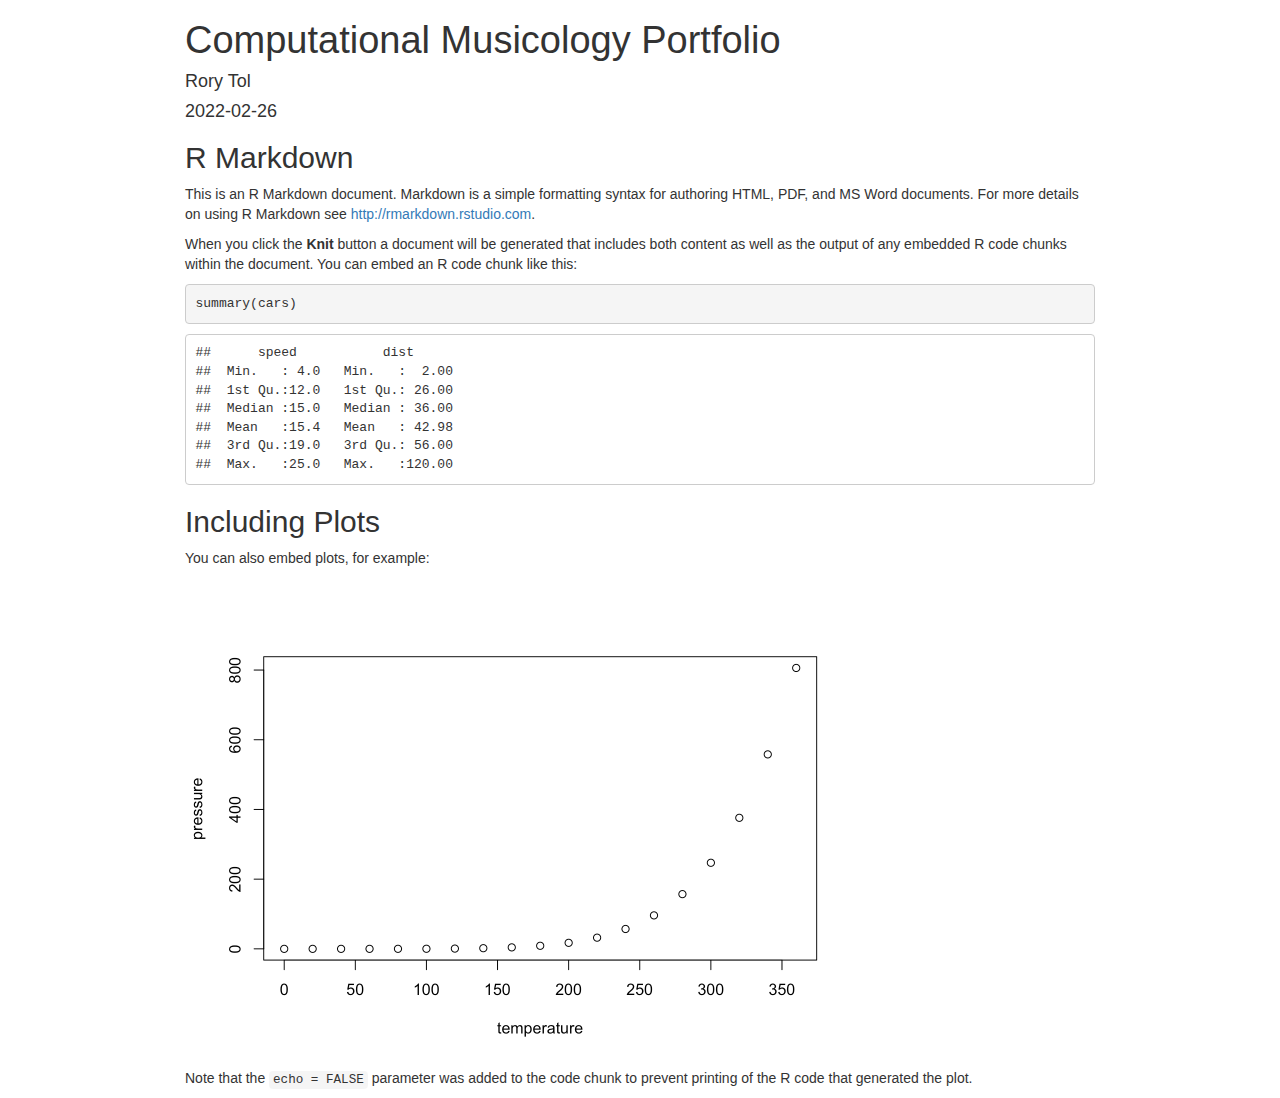
==== index.html @ e11b1f24 "Uploading the index" ====
<!DOCTYPE html>

<html>

<head>

<meta charset="utf-8" />
<meta name="generator" content="pandoc" />
<meta http-equiv="X-UA-Compatible" content="IE=EDGE" />


<meta name="author" content="Rory Tol" />

<meta name="date" content="2022-02-26" />

<title>Computational Musicology Portfolio</title>

<script>// Pandoc 2.9 adds attributes on both header and div. We remove the former (to
// be compatible with the behavior of Pandoc < 2.8).
document.addEventListener('DOMContentLoaded', function(e) {
  var hs = document.querySelectorAll("div.section[class*='level'] > :first-child");
  var i, h, a;
  for (i = 0; i < hs.length; i++) {
    h = hs[i];
    if (!/^h[1-6]$/i.test(h.tagName)) continue;  // it should be a header h1-h6
    a = h.attributes;
    while (a.length > 0) h.removeAttribute(a[0].name);
  }
});
</script>
<script>/*! jQuery v3.6.0 | (c) OpenJS Foundation and other contributors | jquery.org/license */
!function(e,t){"use strict";"object"==typeof module&&"object"==typeof module.exports?module.exports=e.document?t(e,!0):function(e){if(!e.document)throw new Error("jQuery requires a window with a document");return t(e)}:t(e)}("undefined"!=typeof window?window:this,function(C,e){"use strict";var t=[],r=Object.getPrototypeOf,s=t.slice,g=t.flat?function(e){return t.flat.call(e)}:function(e){return t.concat.apply([],e)},u=t.push,i=t.indexOf,n={},o=n.toString,v=n.hasOwnProperty,a=v.toString,l=a.call(Object),y={},m=function(e){return"function"==typeof e&&"number"!=typeof e.nodeType&&"function"!=typeof e.item},x=function(e){return null!=e&&e===e.window},E=C.document,c={type:!0,src:!0,nonce:!0,noModule:!0};function b(e,t,n){var r,i,o=(n=n||E).createElement("script");if(o.text=e,t)for(r in c)(i=t[r]||t.getAttribute&&t.getAttribute(r))&&o.setAttribute(r,i);n.head.appendChild(o).parentNode.removeChild(o)}function w(e){return null==e?e+"":"object"==typeof e||"function"==typeof e?n[o.call(e)]||"object":typeof e}var f="3.6.0",S=function(e,t){return new S.fn.init(e,t)};function p(e){var t=!!e&&"length"in e&&e.length,n=w(e);return!m(e)&&!x(e)&&("array"===n||0===t||"number"==typeof t&&0<t&&t-1 in e)}S.fn=S.prototype={jquery:f,constructor:S,length:0,toArray:function(){return s.call(this)},get:function(e){return null==e?s.call(this):e<0?this[e+this.length]:this[e]},pushStack:function(e){var t=S.merge(this.constructor(),e);return t.prevObject=this,t},each:function(e){return S.each(this,e)},map:function(n){return this.pushStack(S.map(this,function(e,t){return n.call(e,t,e)}))},slice:function(){return this.pushStack(s.apply(this,arguments))},first:function(){return this.eq(0)},last:function(){return this.eq(-1)},even:function(){return this.pushStack(S.grep(this,function(e,t){return(t+1)%2}))},odd:function(){return this.pushStack(S.grep(this,function(e,t){return t%2}))},eq:function(e){var t=this.length,n=+e+(e<0?t:0);return this.pushStack(0<=n&&n<t?[this[n]]:[])},end:function(){return this.prevObject||this.constructor()},push:u,sort:t.sort,splice:t.splice},S.extend=S.fn.extend=function(){var e,t,n,r,i,o,a=arguments[0]||{},s=1,u=arguments.length,l=!1;for("boolean"==typeof a&&(l=a,a=arguments[s]||{},s++),"object"==typeof a||m(a)||(a={}),s===u&&(a=this,s--);s<u;s++)if(null!=(e=arguments[s]))for(t in e)r=e[t],"__proto__"!==t&&a!==r&&(l&&r&&(S.isPlainObject(r)||(i=Array.isArray(r)))?(n=a[t],o=i&&!Array.isArray(n)?[]:i||S.isPlainObject(n)?n:{},i=!1,a[t]=S.extend(l,o,r)):void 0!==r&&(a[t]=r));return a},S.extend({expando:"jQuery"+(f+Math.random()).replace(/\D/g,""),isReady:!0,error:function(e){throw new Error(e)},noop:function(){},isPlainObject:function(e){var t,n;return!(!e||"[object Object]"!==o.call(e))&&(!(t=r(e))||"function"==typeof(n=v.call(t,"constructor")&&t.constructor)&&a.call(n)===l)},isEmptyObject:function(e){var t;for(t in e)return!1;return!0},globalEval:function(e,t,n){b(e,{nonce:t&&t.nonce},n)},each:function(e,t){var n,r=0;if(p(e)){for(n=e.length;r<n;r++)if(!1===t.call(e[r],r,e[r]))break}else for(r in e)if(!1===t.call(e[r],r,e[r]))break;return e},makeArray:function(e,t){var n=t||[];return null!=e&&(p(Object(e))?S.merge(n,"string"==typeof e?[e]:e):u.call(n,e)),n},inArray:function(e,t,n){return null==t?-1:i.call(t,e,n)},merge:function(e,t){for(var n=+t.length,r=0,i=e.length;r<n;r++)e[i++]=t[r];return e.length=i,e},grep:function(e,t,n){for(var r=[],i=0,o=e.length,a=!n;i<o;i++)!t(e[i],i)!==a&&r.push(e[i]);return r},map:function(e,t,n){var r,i,o=0,a=[];if(p(e))for(r=e.length;o<r;o++)null!=(i=t(e[o],o,n))&&a.push(i);else for(o in e)null!=(i=t(e[o],o,n))&&a.push(i);return g(a)},guid:1,support:y}),"function"==typeof Symbol&&(S.fn[Symbol.iterator]=t[Symbol.iterator]),S.each("Boolean Number String Function Array Date RegExp Object Error Symbol".split(" "),function(e,t){n["[object "+t+"]"]=t.toLowerCase()});var d=function(n){var e,d,b,o,i,h,f,g,w,u,l,T,C,a,E,v,s,c,y,S="sizzle"+1*new Date,p=n.document,k=0,r=0,m=ue(),x=ue(),A=ue(),N=ue(),j=function(e,t){return e===t&&(l=!0),0},D={}.hasOwnProperty,t=[],q=t.pop,L=t.push,H=t.push,O=t.slice,P=function(e,t){for(var n=0,r=e.length;n<r;n++)if(e[n]===t)return n;return-1},R="checked|selected|async|autofocus|autoplay|controls|defer|disabled|hidden|ismap|loop|multiple|open|readonly|required|scoped",M="[\\x20\\t\\r\\n\\f]",I="(?:\\\\[\\da-fA-F]{1,6}"+M+"?|\\\\[^\\r\\n\\f]|[\\w-]|[^\0-\\x7f])+",W="\\["+M+"*("+I+")(?:"+M+"*([*^$|!~]?=)"+M+"*(?:'((?:\\\\.|[^\\\\'])*)'|\"((?:\\\\.|[^\\\\\"])*)\"|("+I+"))|)"+M+"*\\]",F=":("+I+")(?:\\((('((?:\\\\.|[^\\\\'])*)'|\"((?:\\\\.|[^\\\\\"])*)\")|((?:\\\\.|[^\\\\()[\\]]|"+W+")*)|.*)\\)|)",B=new RegExp(M+"+","g"),$=new RegExp("^"+M+"+|((?:^|[^\\\\])(?:\\\\.)*)"+M+"+$","g"),_=new RegExp("^"+M+"*,"+M+"*"),z=new RegExp("^"+M+"*([>+~]|"+M+")"+M+"*"),U=new RegExp(M+"|>"),X=new RegExp(F),V=new RegExp("^"+I+"$"),G={ID:new RegExp("^#("+I+")"),CLASS:new RegExp("^\\.("+I+")"),TAG:new RegExp("^("+I+"|[*])"),ATTR:new RegExp("^"+W),PSEUDO:new RegExp("^"+F),CHILD:new RegExp("^:(only|first|last|nth|nth-last)-(child|of-type)(?:\\("+M+"*(even|odd|(([+-]|)(\\d*)n|)"+M+"*(?:([+-]|)"+M+"*(\\d+)|))"+M+"*\\)|)","i"),bool:new RegExp("^(?:"+R+")$","i"),needsContext:new RegExp("^"+M+"*[>+~]|:(even|odd|eq|gt|lt|nth|first|last)(?:\\("+M+"*((?:-\\d)?\\d*)"+M+"*\\)|)(?=[^-]|$)","i")},Y=/HTML$/i,Q=/^(?:input|select|textarea|button)$/i,J=/^h\d$/i,K=/^[^{]+\{\s*\[native \w/,Z=/^(?:#([\w-]+)|(\w+)|\.([\w-]+))$/,ee=/[+~]/,te=new RegExp("\\\\[\\da-fA-F]{1,6}"+M+"?|\\\\([^\\r\\n\\f])","g"),ne=function(e,t){var n="0x"+e.slice(1)-65536;return t||(n<0?String.fromCharCode(n+65536):String.fromCharCode(n>>10|55296,1023&n|56320))},re=/([\0-\x1f\x7f]|^-?\d)|^-$|[^\0-\x1f\x7f-\uFFFF\w-]/g,ie=function(e,t){return t?"\0"===e?"\ufffd":e.slice(0,-1)+"\\"+e.charCodeAt(e.length-1).toString(16)+" ":"\\"+e},oe=function(){T()},ae=be(function(e){return!0===e.disabled&&"fieldset"===e.nodeName.toLowerCase()},{dir:"parentNode",next:"legend"});try{H.apply(t=O.call(p.childNodes),p.childNodes),t[p.childNodes.length].nodeType}catch(e){H={apply:t.length?function(e,t){L.apply(e,O.call(t))}:function(e,t){var n=e.length,r=0;while(e[n++]=t[r++]);e.length=n-1}}}function se(t,e,n,r){var i,o,a,s,u,l,c,f=e&&e.ownerDocument,p=e?e.nodeType:9;if(n=n||[],"string"!=typeof t||!t||1!==p&&9!==p&&11!==p)return n;if(!r&&(T(e),e=e||C,E)){if(11!==p&&(u=Z.exec(t)))if(i=u[1]){if(9===p){if(!(a=e.getElementById(i)))return n;if(a.id===i)return n.push(a),n}else if(f&&(a=f.getElementById(i))&&y(e,a)&&a.id===i)return n.push(a),n}else{if(u[2])return H.apply(n,e.getElementsByTagName(t)),n;if((i=u[3])&&d.getElementsByClassName&&e.getElementsByClassName)return H.apply(n,e.getElementsByClassName(i)),n}if(d.qsa&&!N[t+" "]&&(!v||!v.test(t))&&(1!==p||"object"!==e.nodeName.toLowerCase())){if(c=t,f=e,1===p&&(U.test(t)||z.test(t))){(f=ee.test(t)&&ye(e.parentNode)||e)===e&&d.scope||((s=e.getAttribute("id"))?s=s.replace(re,ie):e.setAttribute("id",s=S)),o=(l=h(t)).length;while(o--)l[o]=(s?"#"+s:":scope")+" "+xe(l[o]);c=l.join(",")}try{return H.apply(n,f.querySelectorAll(c)),n}catch(e){N(t,!0)}finally{s===S&&e.removeAttribute("id")}}}return g(t.replace($,"$1"),e,n,r)}function ue(){var r=[];return function e(t,n){return r.push(t+" ")>b.cacheLength&&delete e[r.shift()],e[t+" "]=n}}function le(e){return e[S]=!0,e}function ce(e){var t=C.createElement("fieldset");try{return!!e(t)}catch(e){return!1}finally{t.parentNode&&t.parentNode.removeChild(t),t=null}}function fe(e,t){var n=e.split("|"),r=n.length;while(r--)b.attrHandle[n[r]]=t}function pe(e,t){var n=t&&e,r=n&&1===e.nodeType&&1===t.nodeType&&e.sourceIndex-t.sourceIndex;if(r)return r;if(n)while(n=n.nextSibling)if(n===t)return-1;return e?1:-1}function de(t){return function(e){return"input"===e.nodeName.toLowerCase()&&e.type===t}}function he(n){return function(e){var t=e.nodeName.toLowerCase();return("input"===t||"button"===t)&&e.type===n}}function ge(t){return function(e){return"form"in e?e.parentNode&&!1===e.disabled?"label"in e?"label"in e.parentNode?e.parentNode.disabled===t:e.disabled===t:e.isDisabled===t||e.isDisabled!==!t&&ae(e)===t:e.disabled===t:"label"in e&&e.disabled===t}}function ve(a){return le(function(o){return o=+o,le(function(e,t){var n,r=a([],e.length,o),i=r.length;while(i--)e[n=r[i]]&&(e[n]=!(t[n]=e[n]))})})}function ye(e){return e&&"undefined"!=typeof e.getElementsByTagName&&e}for(e in d=se.support={},i=se.isXML=function(e){var t=e&&e.namespaceURI,n=e&&(e.ownerDocument||e).documentElement;return!Y.test(t||n&&n.nodeName||"HTML")},T=se.setDocument=function(e){var t,n,r=e?e.ownerDocument||e:p;return r!=C&&9===r.nodeType&&r.documentElement&&(a=(C=r).documentElement,E=!i(C),p!=C&&(n=C.defaultView)&&n.top!==n&&(n.addEventListener?n.addEventListener("unload",oe,!1):n.attachEvent&&n.attachEvent("onunload",oe)),d.scope=ce(function(e){return a.appendChild(e).appendChild(C.createElement("div")),"undefined"!=typeof e.querySelectorAll&&!e.querySelectorAll(":scope fieldset div").length}),d.attributes=ce(function(e){return e.className="i",!e.getAttribute("className")}),d.getElementsByTagName=ce(function(e){return e.appendChild(C.createComment("")),!e.getElementsByTagName("*").length}),d.getElementsByClassName=K.test(C.getElementsByClassName),d.getById=ce(function(e){return a.appendChild(e).id=S,!C.getElementsByName||!C.getElementsByName(S).length}),d.getById?(b.filter.ID=function(e){var t=e.replace(te,ne);return function(e){return e.getAttribute("id")===t}},b.find.ID=function(e,t){if("undefined"!=typeof t.getElementById&&E){var n=t.getElementById(e);return n?[n]:[]}}):(b.filter.ID=function(e){var n=e.replace(te,ne);return function(e){var t="undefined"!=typeof e.getAttributeNode&&e.getAttributeNode("id");return t&&t.value===n}},b.find.ID=function(e,t){if("undefined"!=typeof t.getElementById&&E){var n,r,i,o=t.getElementById(e);if(o){if((n=o.getAttributeNode("id"))&&n.value===e)return[o];i=t.getElementsByName(e),r=0;while(o=i[r++])if((n=o.getAttributeNode("id"))&&n.value===e)return[o]}return[]}}),b.find.TAG=d.getElementsByTagName?function(e,t){return"undefined"!=typeof t.getElementsByTagName?t.getElementsByTagName(e):d.qsa?t.querySelectorAll(e):void 0}:function(e,t){var n,r=[],i=0,o=t.getElementsByTagName(e);if("*"===e){while(n=o[i++])1===n.nodeType&&r.push(n);return r}return o},b.find.CLASS=d.getElementsByClassName&&function(e,t){if("undefined"!=typeof t.getElementsByClassName&&E)return t.getElementsByClassName(e)},s=[],v=[],(d.qsa=K.test(C.querySelectorAll))&&(ce(function(e){var t;a.appendChild(e).innerHTML="<a id='"+S+"'></a><select id='"+S+"-\r\\' msallowcapture=''><option selected=''></option></select>",e.querySelectorAll("[msallowcapture^='']").length&&v.push("[*^$]="+M+"*(?:''|\"\")"),e.querySelectorAll("[selected]").length||v.push("\\["+M+"*(?:value|"+R+")"),e.querySelectorAll("[id~="+S+"-]").length||v.push("~="),(t=C.createElement("input")).setAttribute("name",""),e.appendChild(t),e.querySelectorAll("[name='']").length||v.push("\\["+M+"*name"+M+"*="+M+"*(?:''|\"\")"),e.querySelectorAll(":checked").length||v.push(":checked"),e.querySelectorAll("a#"+S+"+*").length||v.push(".#.+[+~]"),e.querySelectorAll("\\\f"),v.push("[\\r\\n\\f]")}),ce(function(e){e.innerHTML="<a href='' disabled='disabled'></a><select disabled='disabled'><option/></select>";var t=C.createElement("input");t.setAttribute("type","hidden"),e.appendChild(t).setAttribute("name","D"),e.querySelectorAll("[name=d]").length&&v.push("name"+M+"*[*^$|!~]?="),2!==e.querySelectorAll(":enabled").length&&v.push(":enabled",":disabled"),a.appendChild(e).disabled=!0,2!==e.querySelectorAll(":disabled").length&&v.push(":enabled",":disabled"),e.querySelectorAll("*,:x"),v.push(",.*:")})),(d.matchesSelector=K.test(c=a.matches||a.webkitMatchesSelector||a.mozMatchesSelector||a.oMatchesSelector||a.msMatchesSelector))&&ce(function(e){d.disconnectedMatch=c.call(e,"*"),c.call(e,"[s!='']:x"),s.push("!=",F)}),v=v.length&&new RegExp(v.join("|")),s=s.length&&new RegExp(s.join("|")),t=K.test(a.compareDocumentPosition),y=t||K.test(a.contains)?function(e,t){var n=9===e.nodeType?e.documentElement:e,r=t&&t.parentNode;return e===r||!(!r||1!==r.nodeType||!(n.contains?n.contains(r):e.compareDocumentPosition&&16&e.compareDocumentPosition(r)))}:function(e,t){if(t)while(t=t.parentNode)if(t===e)return!0;return!1},j=t?function(e,t){if(e===t)return l=!0,0;var n=!e.compareDocumentPosition-!t.compareDocumentPosition;return n||(1&(n=(e.ownerDocument||e)==(t.ownerDocument||t)?e.compareDocumentPosition(t):1)||!d.sortDetached&&t.compareDocumentPosition(e)===n?e==C||e.ownerDocument==p&&y(p,e)?-1:t==C||t.ownerDocument==p&&y(p,t)?1:u?P(u,e)-P(u,t):0:4&n?-1:1)}:function(e,t){if(e===t)return l=!0,0;var n,r=0,i=e.parentNode,o=t.parentNode,a=[e],s=[t];if(!i||!o)return e==C?-1:t==C?1:i?-1:o?1:u?P(u,e)-P(u,t):0;if(i===o)return pe(e,t);n=e;while(n=n.parentNode)a.unshift(n);n=t;while(n=n.parentNode)s.unshift(n);while(a[r]===s[r])r++;return r?pe(a[r],s[r]):a[r]==p?-1:s[r]==p?1:0}),C},se.matches=function(e,t){return se(e,null,null,t)},se.matchesSelector=function(e,t){if(T(e),d.matchesSelector&&E&&!N[t+" "]&&(!s||!s.test(t))&&(!v||!v.test(t)))try{var n=c.call(e,t);if(n||d.disconnectedMatch||e.document&&11!==e.document.nodeType)return n}catch(e){N(t,!0)}return 0<se(t,C,null,[e]).length},se.contains=function(e,t){return(e.ownerDocument||e)!=C&&T(e),y(e,t)},se.attr=function(e,t){(e.ownerDocument||e)!=C&&T(e);var n=b.attrHandle[t.toLowerCase()],r=n&&D.call(b.attrHandle,t.toLowerCase())?n(e,t,!E):void 0;return void 0!==r?r:d.attributes||!E?e.getAttribute(t):(r=e.getAttributeNode(t))&&r.specified?r.value:null},se.escape=function(e){return(e+"").replace(re,ie)},se.error=function(e){throw new Error("Syntax error, unrecognized expression: "+e)},se.uniqueSort=function(e){var t,n=[],r=0,i=0;if(l=!d.detectDuplicates,u=!d.sortStable&&e.slice(0),e.sort(j),l){while(t=e[i++])t===e[i]&&(r=n.push(i));while(r--)e.splice(n[r],1)}return u=null,e},o=se.getText=function(e){var t,n="",r=0,i=e.nodeType;if(i){if(1===i||9===i||11===i){if("string"==typeof e.textContent)return e.textContent;for(e=e.firstChild;e;e=e.nextSibling)n+=o(e)}else if(3===i||4===i)return e.nodeValue}else while(t=e[r++])n+=o(t);return n},(b=se.selectors={cacheLength:50,createPseudo:le,match:G,attrHandle:{},find:{},relative:{">":{dir:"parentNode",first:!0}," ":{dir:"parentNode"},"+":{dir:"previousSibling",first:!0},"~":{dir:"previousSibling"}},preFilter:{ATTR:function(e){return e[1]=e[1].replace(te,ne),e[3]=(e[3]||e[4]||e[5]||"").replace(te,ne),"~="===e[2]&&(e[3]=" "+e[3]+" "),e.slice(0,4)},CHILD:function(e){return e[1]=e[1].toLowerCase(),"nth"===e[1].slice(0,3)?(e[3]||se.error(e[0]),e[4]=+(e[4]?e[5]+(e[6]||1):2*("even"===e[3]||"odd"===e[3])),e[5]=+(e[7]+e[8]||"odd"===e[3])):e[3]&&se.error(e[0]),e},PSEUDO:function(e){var t,n=!e[6]&&e[2];return G.CHILD.test(e[0])?null:(e[3]?e[2]=e[4]||e[5]||"":n&&X.test(n)&&(t=h(n,!0))&&(t=n.indexOf(")",n.length-t)-n.length)&&(e[0]=e[0].slice(0,t),e[2]=n.slice(0,t)),e.slice(0,3))}},filter:{TAG:function(e){var t=e.replace(te,ne).toLowerCase();return"*"===e?function(){return!0}:function(e){return e.nodeName&&e.nodeName.toLowerCase()===t}},CLASS:function(e){var t=m[e+" "];return t||(t=new RegExp("(^|"+M+")"+e+"("+M+"|$)"))&&m(e,function(e){return t.test("string"==typeof e.className&&e.className||"undefined"!=typeof e.getAttribute&&e.getAttribute("class")||"")})},ATTR:function(n,r,i){return function(e){var t=se.attr(e,n);return null==t?"!="===r:!r||(t+="","="===r?t===i:"!="===r?t!==i:"^="===r?i&&0===t.indexOf(i):"*="===r?i&&-1<t.indexOf(i):"$="===r?i&&t.slice(-i.length)===i:"~="===r?-1<(" "+t.replace(B," ")+" ").indexOf(i):"|="===r&&(t===i||t.slice(0,i.length+1)===i+"-"))}},CHILD:function(h,e,t,g,v){var y="nth"!==h.slice(0,3),m="last"!==h.slice(-4),x="of-type"===e;return 1===g&&0===v?function(e){return!!e.parentNode}:function(e,t,n){var r,i,o,a,s,u,l=y!==m?"nextSibling":"previousSibling",c=e.parentNode,f=x&&e.nodeName.toLowerCase(),p=!n&&!x,d=!1;if(c){if(y){while(l){a=e;while(a=a[l])if(x?a.nodeName.toLowerCase()===f:1===a.nodeType)return!1;u=l="only"===h&&!u&&"nextSibling"}return!0}if(u=[m?c.firstChild:c.lastChild],m&&p){d=(s=(r=(i=(o=(a=c)[S]||(a[S]={}))[a.uniqueID]||(o[a.uniqueID]={}))[h]||[])[0]===k&&r[1])&&r[2],a=s&&c.childNodes[s];while(a=++s&&a&&a[l]||(d=s=0)||u.pop())if(1===a.nodeType&&++d&&a===e){i[h]=[k,s,d];break}}else if(p&&(d=s=(r=(i=(o=(a=e)[S]||(a[S]={}))[a.uniqueID]||(o[a.uniqueID]={}))[h]||[])[0]===k&&r[1]),!1===d)while(a=++s&&a&&a[l]||(d=s=0)||u.pop())if((x?a.nodeName.toLowerCase()===f:1===a.nodeType)&&++d&&(p&&((i=(o=a[S]||(a[S]={}))[a.uniqueID]||(o[a.uniqueID]={}))[h]=[k,d]),a===e))break;return(d-=v)===g||d%g==0&&0<=d/g}}},PSEUDO:function(e,o){var t,a=b.pseudos[e]||b.setFilters[e.toLowerCase()]||se.error("unsupported pseudo: "+e);return a[S]?a(o):1<a.length?(t=[e,e,"",o],b.setFilters.hasOwnProperty(e.toLowerCase())?le(function(e,t){var n,r=a(e,o),i=r.length;while(i--)e[n=P(e,r[i])]=!(t[n]=r[i])}):function(e){return a(e,0,t)}):a}},pseudos:{not:le(function(e){var r=[],i=[],s=f(e.replace($,"$1"));return s[S]?le(function(e,t,n,r){var i,o=s(e,null,r,[]),a=e.length;while(a--)(i=o[a])&&(e[a]=!(t[a]=i))}):function(e,t,n){return r[0]=e,s(r,null,n,i),r[0]=null,!i.pop()}}),has:le(function(t){return function(e){return 0<se(t,e).length}}),contains:le(function(t){return t=t.replace(te,ne),function(e){return-1<(e.textContent||o(e)).indexOf(t)}}),lang:le(function(n){return V.test(n||"")||se.error("unsupported lang: "+n),n=n.replace(te,ne).toLowerCase(),function(e){var t;do{if(t=E?e.lang:e.getAttribute("xml:lang")||e.getAttribute("lang"))return(t=t.toLowerCase())===n||0===t.indexOf(n+"-")}while((e=e.parentNode)&&1===e.nodeType);return!1}}),target:function(e){var t=n.location&&n.location.hash;return t&&t.slice(1)===e.id},root:function(e){return e===a},focus:function(e){return e===C.activeElement&&(!C.hasFocus||C.hasFocus())&&!!(e.type||e.href||~e.tabIndex)},enabled:ge(!1),disabled:ge(!0),checked:function(e){var t=e.nodeName.toLowerCase();return"input"===t&&!!e.checked||"option"===t&&!!e.selected},selected:function(e){return e.parentNode&&e.parentNode.selectedIndex,!0===e.selected},empty:function(e){for(e=e.firstChild;e;e=e.nextSibling)if(e.nodeType<6)return!1;return!0},parent:function(e){return!b.pseudos.empty(e)},header:function(e){return J.test(e.nodeName)},input:function(e){return Q.test(e.nodeName)},button:function(e){var t=e.nodeName.toLowerCase();return"input"===t&&"button"===e.type||"button"===t},text:function(e){var t;return"input"===e.nodeName.toLowerCase()&&"text"===e.type&&(null==(t=e.getAttribute("type"))||"text"===t.toLowerCase())},first:ve(function(){return[0]}),last:ve(function(e,t){return[t-1]}),eq:ve(function(e,t,n){return[n<0?n+t:n]}),even:ve(function(e,t){for(var n=0;n<t;n+=2)e.push(n);return e}),odd:ve(function(e,t){for(var n=1;n<t;n+=2)e.push(n);return e}),lt:ve(function(e,t,n){for(var r=n<0?n+t:t<n?t:n;0<=--r;)e.push(r);return e}),gt:ve(function(e,t,n){for(var r=n<0?n+t:n;++r<t;)e.push(r);return e})}}).pseudos.nth=b.pseudos.eq,{radio:!0,checkbox:!0,file:!0,password:!0,image:!0})b.pseudos[e]=de(e);for(e in{submit:!0,reset:!0})b.pseudos[e]=he(e);function me(){}function xe(e){for(var t=0,n=e.length,r="";t<n;t++)r+=e[t].value;return r}function be(s,e,t){var u=e.dir,l=e.next,c=l||u,f=t&&"parentNode"===c,p=r++;return e.first?function(e,t,n){while(e=e[u])if(1===e.nodeType||f)return s(e,t,n);return!1}:function(e,t,n){var r,i,o,a=[k,p];if(n){while(e=e[u])if((1===e.nodeType||f)&&s(e,t,n))return!0}else while(e=e[u])if(1===e.nodeType||f)if(i=(o=e[S]||(e[S]={}))[e.uniqueID]||(o[e.uniqueID]={}),l&&l===e.nodeName.toLowerCase())e=e[u]||e;else{if((r=i[c])&&r[0]===k&&r[1]===p)return a[2]=r[2];if((i[c]=a)[2]=s(e,t,n))return!0}return!1}}function we(i){return 1<i.length?function(e,t,n){var r=i.length;while(r--)if(!i[r](e,t,n))return!1;return!0}:i[0]}function Te(e,t,n,r,i){for(var o,a=[],s=0,u=e.length,l=null!=t;s<u;s++)(o=e[s])&&(n&&!n(o,r,i)||(a.push(o),l&&t.push(s)));return a}function Ce(d,h,g,v,y,e){return v&&!v[S]&&(v=Ce(v)),y&&!y[S]&&(y=Ce(y,e)),le(function(e,t,n,r){var i,o,a,s=[],u=[],l=t.length,c=e||function(e,t,n){for(var r=0,i=t.length;r<i;r++)se(e,t[r],n);return n}(h||"*",n.nodeType?[n]:n,[]),f=!d||!e&&h?c:Te(c,s,d,n,r),p=g?y||(e?d:l||v)?[]:t:f;if(g&&g(f,p,n,r),v){i=Te(p,u),v(i,[],n,r),o=i.length;while(o--)(a=i[o])&&(p[u[o]]=!(f[u[o]]=a))}if(e){if(y||d){if(y){i=[],o=p.length;while(o--)(a=p[o])&&i.push(f[o]=a);y(null,p=[],i,r)}o=p.length;while(o--)(a=p[o])&&-1<(i=y?P(e,a):s[o])&&(e[i]=!(t[i]=a))}}else p=Te(p===t?p.splice(l,p.length):p),y?y(null,t,p,r):H.apply(t,p)})}function Ee(e){for(var i,t,n,r=e.length,o=b.relative[e[0].type],a=o||b.relative[" "],s=o?1:0,u=be(function(e){return e===i},a,!0),l=be(function(e){return-1<P(i,e)},a,!0),c=[function(e,t,n){var r=!o&&(n||t!==w)||((i=t).nodeType?u(e,t,n):l(e,t,n));return i=null,r}];s<r;s++)if(t=b.relative[e[s].type])c=[be(we(c),t)];else{if((t=b.filter[e[s].type].apply(null,e[s].matches))[S]){for(n=++s;n<r;n++)if(b.relative[e[n].type])break;return Ce(1<s&&we(c),1<s&&xe(e.slice(0,s-1).concat({value:" "===e[s-2].type?"*":""})).replace($,"$1"),t,s<n&&Ee(e.slice(s,n)),n<r&&Ee(e=e.slice(n)),n<r&&xe(e))}c.push(t)}return we(c)}return me.prototype=b.filters=b.pseudos,b.setFilters=new me,h=se.tokenize=function(e,t){var n,r,i,o,a,s,u,l=x[e+" "];if(l)return t?0:l.slice(0);a=e,s=[],u=b.preFilter;while(a){for(o in n&&!(r=_.exec(a))||(r&&(a=a.slice(r[0].length)||a),s.push(i=[])),n=!1,(r=z.exec(a))&&(n=r.shift(),i.push({value:n,type:r[0].replace($," ")}),a=a.slice(n.length)),b.filter)!(r=G[o].exec(a))||u[o]&&!(r=u[o](r))||(n=r.shift(),i.push({value:n,type:o,matches:r}),a=a.slice(n.length));if(!n)break}return t?a.length:a?se.error(e):x(e,s).slice(0)},f=se.compile=function(e,t){var n,v,y,m,x,r,i=[],o=[],a=A[e+" "];if(!a){t||(t=h(e)),n=t.length;while(n--)(a=Ee(t[n]))[S]?i.push(a):o.push(a);(a=A(e,(v=o,m=0<(y=i).length,x=0<v.length,r=function(e,t,n,r,i){var o,a,s,u=0,l="0",c=e&&[],f=[],p=w,d=e||x&&b.find.TAG("*",i),h=k+=null==p?1:Math.random()||.1,g=d.length;for(i&&(w=t==C||t||i);l!==g&&null!=(o=d[l]);l++){if(x&&o){a=0,t||o.ownerDocument==C||(T(o),n=!E);while(s=v[a++])if(s(o,t||C,n)){r.push(o);break}i&&(k=h)}m&&((o=!s&&o)&&u--,e&&c.push(o))}if(u+=l,m&&l!==u){a=0;while(s=y[a++])s(c,f,t,n);if(e){if(0<u)while(l--)c[l]||f[l]||(f[l]=q.call(r));f=Te(f)}H.apply(r,f),i&&!e&&0<f.length&&1<u+y.length&&se.uniqueSort(r)}return i&&(k=h,w=p),c},m?le(r):r))).selector=e}return a},g=se.select=function(e,t,n,r){var i,o,a,s,u,l="function"==typeof e&&e,c=!r&&h(e=l.selector||e);if(n=n||[],1===c.length){if(2<(o=c[0]=c[0].slice(0)).length&&"ID"===(a=o[0]).type&&9===t.nodeType&&E&&b.relative[o[1].type]){if(!(t=(b.find.ID(a.matches[0].replace(te,ne),t)||[])[0]))return n;l&&(t=t.parentNode),e=e.slice(o.shift().value.length)}i=G.needsContext.test(e)?0:o.length;while(i--){if(a=o[i],b.relative[s=a.type])break;if((u=b.find[s])&&(r=u(a.matches[0].replace(te,ne),ee.test(o[0].type)&&ye(t.parentNode)||t))){if(o.splice(i,1),!(e=r.length&&xe(o)))return H.apply(n,r),n;break}}}return(l||f(e,c))(r,t,!E,n,!t||ee.test(e)&&ye(t.parentNode)||t),n},d.sortStable=S.split("").sort(j).join("")===S,d.detectDuplicates=!!l,T(),d.sortDetached=ce(function(e){return 1&e.compareDocumentPosition(C.createElement("fieldset"))}),ce(function(e){return e.innerHTML="<a href='#'></a>","#"===e.firstChild.getAttribute("href")})||fe("type|href|height|width",function(e,t,n){if(!n)return e.getAttribute(t,"type"===t.toLowerCase()?1:2)}),d.attributes&&ce(function(e){return e.innerHTML="<input/>",e.firstChild.setAttribute("value",""),""===e.firstChild.getAttribute("value")})||fe("value",function(e,t,n){if(!n&&"input"===e.nodeName.toLowerCase())return e.defaultValue}),ce(function(e){return null==e.getAttribute("disabled")})||fe(R,function(e,t,n){var r;if(!n)return!0===e[t]?t.toLowerCase():(r=e.getAttributeNode(t))&&r.specified?r.value:null}),se}(C);S.find=d,S.expr=d.selectors,S.expr[":"]=S.expr.pseudos,S.uniqueSort=S.unique=d.uniqueSort,S.text=d.getText,S.isXMLDoc=d.isXML,S.contains=d.contains,S.escapeSelector=d.escape;var h=function(e,t,n){var r=[],i=void 0!==n;while((e=e[t])&&9!==e.nodeType)if(1===e.nodeType){if(i&&S(e).is(n))break;r.push(e)}return r},T=function(e,t){for(var n=[];e;e=e.nextSibling)1===e.nodeType&&e!==t&&n.push(e);return n},k=S.expr.match.needsContext;function A(e,t){return e.nodeName&&e.nodeName.toLowerCase()===t.toLowerCase()}var N=/^<([a-z][^\/\0>:\x20\t\r\n\f]*)[\x20\t\r\n\f]*\/?>(?:<\/\1>|)$/i;function j(e,n,r){return m(n)?S.grep(e,function(e,t){return!!n.call(e,t,e)!==r}):n.nodeType?S.grep(e,function(e){return e===n!==r}):"string"!=typeof n?S.grep(e,function(e){return-1<i.call(n,e)!==r}):S.filter(n,e,r)}S.filter=function(e,t,n){var r=t[0];return n&&(e=":not("+e+")"),1===t.length&&1===r.nodeType?S.find.matchesSelector(r,e)?[r]:[]:S.find.matches(e,S.grep(t,function(e){return 1===e.nodeType}))},S.fn.extend({find:function(e){var t,n,r=this.length,i=this;if("string"!=typeof e)return this.pushStack(S(e).filter(function(){for(t=0;t<r;t++)if(S.contains(i[t],this))return!0}));for(n=this.pushStack([]),t=0;t<r;t++)S.find(e,i[t],n);return 1<r?S.uniqueSort(n):n},filter:function(e){return this.pushStack(j(this,e||[],!1))},not:function(e){return this.pushStack(j(this,e||[],!0))},is:function(e){return!!j(this,"string"==typeof e&&k.test(e)?S(e):e||[],!1).length}});var D,q=/^(?:\s*(<[\w\W]+>)[^>]*|#([\w-]+))$/;(S.fn.init=function(e,t,n){var r,i;if(!e)return this;if(n=n||D,"string"==typeof e){if(!(r="<"===e[0]&&">"===e[e.length-1]&&3<=e.length?[null,e,null]:q.exec(e))||!r[1]&&t)return!t||t.jquery?(t||n).find(e):this.constructor(t).find(e);if(r[1]){if(t=t instanceof S?t[0]:t,S.merge(this,S.parseHTML(r[1],t&&t.nodeType?t.ownerDocument||t:E,!0)),N.test(r[1])&&S.isPlainObject(t))for(r in t)m(this[r])?this[r](t[r]):this.attr(r,t[r]);return this}return(i=E.getElementById(r[2]))&&(this[0]=i,this.length=1),this}return e.nodeType?(this[0]=e,this.length=1,this):m(e)?void 0!==n.ready?n.ready(e):e(S):S.makeArray(e,this)}).prototype=S.fn,D=S(E);var L=/^(?:parents|prev(?:Until|All))/,H={children:!0,contents:!0,next:!0,prev:!0};function O(e,t){while((e=e[t])&&1!==e.nodeType);return e}S.fn.extend({has:function(e){var t=S(e,this),n=t.length;return this.filter(function(){for(var e=0;e<n;e++)if(S.contains(this,t[e]))return!0})},closest:function(e,t){var n,r=0,i=this.length,o=[],a="string"!=typeof e&&S(e);if(!k.test(e))for(;r<i;r++)for(n=this[r];n&&n!==t;n=n.parentNode)if(n.nodeType<11&&(a?-1<a.index(n):1===n.nodeType&&S.find.matchesSelector(n,e))){o.push(n);break}return this.pushStack(1<o.length?S.uniqueSort(o):o)},index:function(e){return e?"string"==typeof e?i.call(S(e),this[0]):i.call(this,e.jquery?e[0]:e):this[0]&&this[0].parentNode?this.first().prevAll().length:-1},add:function(e,t){return this.pushStack(S.uniqueSort(S.merge(this.get(),S(e,t))))},addBack:function(e){return this.add(null==e?this.prevObject:this.prevObject.filter(e))}}),S.each({parent:function(e){var t=e.parentNode;return t&&11!==t.nodeType?t:null},parents:function(e){return h(e,"parentNode")},parentsUntil:function(e,t,n){return h(e,"parentNode",n)},next:function(e){return O(e,"nextSibling")},prev:function(e){return O(e,"previousSibling")},nextAll:function(e){return h(e,"nextSibling")},prevAll:function(e){return h(e,"previousSibling")},nextUntil:function(e,t,n){return h(e,"nextSibling",n)},prevUntil:function(e,t,n){return h(e,"previousSibling",n)},siblings:function(e){return T((e.parentNode||{}).firstChild,e)},children:function(e){return T(e.firstChild)},contents:function(e){return null!=e.contentDocument&&r(e.contentDocument)?e.contentDocument:(A(e,"template")&&(e=e.content||e),S.merge([],e.childNodes))}},function(r,i){S.fn[r]=function(e,t){var n=S.map(this,i,e);return"Until"!==r.slice(-5)&&(t=e),t&&"string"==typeof t&&(n=S.filter(t,n)),1<this.length&&(H[r]||S.uniqueSort(n),L.test(r)&&n.reverse()),this.pushStack(n)}});var P=/[^\x20\t\r\n\f]+/g;function R(e){return e}function M(e){throw e}function I(e,t,n,r){var i;try{e&&m(i=e.promise)?i.call(e).done(t).fail(n):e&&m(i=e.then)?i.call(e,t,n):t.apply(void 0,[e].slice(r))}catch(e){n.apply(void 0,[e])}}S.Callbacks=function(r){var e,n;r="string"==typeof r?(e=r,n={},S.each(e.match(P)||[],function(e,t){n[t]=!0}),n):S.extend({},r);var i,t,o,a,s=[],u=[],l=-1,c=function(){for(a=a||r.once,o=i=!0;u.length;l=-1){t=u.shift();while(++l<s.length)!1===s[l].apply(t[0],t[1])&&r.stopOnFalse&&(l=s.length,t=!1)}r.memory||(t=!1),i=!1,a&&(s=t?[]:"")},f={add:function(){return s&&(t&&!i&&(l=s.length-1,u.push(t)),function n(e){S.each(e,function(e,t){m(t)?r.unique&&f.has(t)||s.push(t):t&&t.length&&"string"!==w(t)&&n(t)})}(arguments),t&&!i&&c()),this},remove:function(){return S.each(arguments,function(e,t){var n;while(-1<(n=S.inArray(t,s,n)))s.splice(n,1),n<=l&&l--}),this},has:function(e){return e?-1<S.inArray(e,s):0<s.length},empty:function(){return s&&(s=[]),this},disable:function(){return a=u=[],s=t="",this},disabled:function(){return!s},lock:function(){return a=u=[],t||i||(s=t=""),this},locked:function(){return!!a},fireWith:function(e,t){return a||(t=[e,(t=t||[]).slice?t.slice():t],u.push(t),i||c()),this},fire:function(){return f.fireWith(this,arguments),this},fired:function(){return!!o}};return f},S.extend({Deferred:function(e){var o=[["notify","progress",S.Callbacks("memory"),S.Callbacks("memory"),2],["resolve","done",S.Callbacks("once memory"),S.Callbacks("once memory"),0,"resolved"],["reject","fail",S.Callbacks("once memory"),S.Callbacks("once memory"),1,"rejected"]],i="pending",a={state:function(){return i},always:function(){return s.done(arguments).fail(arguments),this},"catch":function(e){return a.then(null,e)},pipe:function(){var i=arguments;return S.Deferred(function(r){S.each(o,function(e,t){var n=m(i[t[4]])&&i[t[4]];s[t[1]](function(){var e=n&&n.apply(this,arguments);e&&m(e.promise)?e.promise().progress(r.notify).done(r.resolve).fail(r.reject):r[t[0]+"With"](this,n?[e]:arguments)})}),i=null}).promise()},then:function(t,n,r){var u=0;function l(i,o,a,s){return function(){var n=this,r=arguments,e=function(){var e,t;if(!(i<u)){if((e=a.apply(n,r))===o.promise())throw new TypeError("Thenable self-resolution");t=e&&("object"==typeof e||"function"==typeof e)&&e.then,m(t)?s?t.call(e,l(u,o,R,s),l(u,o,M,s)):(u++,t.call(e,l(u,o,R,s),l(u,o,M,s),l(u,o,R,o.notifyWith))):(a!==R&&(n=void 0,r=[e]),(s||o.resolveWith)(n,r))}},t=s?e:function(){try{e()}catch(e){S.Deferred.exceptionHook&&S.Deferred.exceptionHook(e,t.stackTrace),u<=i+1&&(a!==M&&(n=void 0,r=[e]),o.rejectWith(n,r))}};i?t():(S.Deferred.getStackHook&&(t.stackTrace=S.Deferred.getStackHook()),C.setTimeout(t))}}return S.Deferred(function(e){o[0][3].add(l(0,e,m(r)?r:R,e.notifyWith)),o[1][3].add(l(0,e,m(t)?t:R)),o[2][3].add(l(0,e,m(n)?n:M))}).promise()},promise:function(e){return null!=e?S.extend(e,a):a}},s={};return S.each(o,function(e,t){var n=t[2],r=t[5];a[t[1]]=n.add,r&&n.add(function(){i=r},o[3-e][2].disable,o[3-e][3].disable,o[0][2].lock,o[0][3].lock),n.add(t[3].fire),s[t[0]]=function(){return s[t[0]+"With"](this===s?void 0:this,arguments),this},s[t[0]+"With"]=n.fireWith}),a.promise(s),e&&e.call(s,s),s},when:function(e){var n=arguments.length,t=n,r=Array(t),i=s.call(arguments),o=S.Deferred(),a=function(t){return function(e){r[t]=this,i[t]=1<arguments.length?s.call(arguments):e,--n||o.resolveWith(r,i)}};if(n<=1&&(I(e,o.done(a(t)).resolve,o.reject,!n),"pending"===o.state()||m(i[t]&&i[t].then)))return o.then();while(t--)I(i[t],a(t),o.reject);return o.promise()}});var W=/^(Eval|Internal|Range|Reference|Syntax|Type|URI)Error$/;S.Deferred.exceptionHook=function(e,t){C.console&&C.console.warn&&e&&W.test(e.name)&&C.console.warn("jQuery.Deferred exception: "+e.message,e.stack,t)},S.readyException=function(e){C.setTimeout(function(){throw e})};var F=S.Deferred();function B(){E.removeEventListener("DOMContentLoaded",B),C.removeEventListener("load",B),S.ready()}S.fn.ready=function(e){return F.then(e)["catch"](function(e){S.readyException(e)}),this},S.extend({isReady:!1,readyWait:1,ready:function(e){(!0===e?--S.readyWait:S.isReady)||(S.isReady=!0)!==e&&0<--S.readyWait||F.resolveWith(E,[S])}}),S.ready.then=F.then,"complete"===E.readyState||"loading"!==E.readyState&&!E.documentElement.doScroll?C.setTimeout(S.ready):(E.addEventListener("DOMContentLoaded",B),C.addEventListener("load",B));var $=function(e,t,n,r,i,o,a){var s=0,u=e.length,l=null==n;if("object"===w(n))for(s in i=!0,n)$(e,t,s,n[s],!0,o,a);else if(void 0!==r&&(i=!0,m(r)||(a=!0),l&&(a?(t.call(e,r),t=null):(l=t,t=function(e,t,n){return l.call(S(e),n)})),t))for(;s<u;s++)t(e[s],n,a?r:r.call(e[s],s,t(e[s],n)));return i?e:l?t.call(e):u?t(e[0],n):o},_=/^-ms-/,z=/-([a-z])/g;function U(e,t){return t.toUpperCase()}function X(e){return e.replace(_,"ms-").replace(z,U)}var V=function(e){return 1===e.nodeType||9===e.nodeType||!+e.nodeType};function G(){this.expando=S.expando+G.uid++}G.uid=1,G.prototype={cache:function(e){var t=e[this.expando];return t||(t={},V(e)&&(e.nodeType?e[this.expando]=t:Object.defineProperty(e,this.expando,{value:t,configurable:!0}))),t},set:function(e,t,n){var r,i=this.cache(e);if("string"==typeof t)i[X(t)]=n;else for(r in t)i[X(r)]=t[r];return i},get:function(e,t){return void 0===t?this.cache(e):e[this.expando]&&e[this.expando][X(t)]},access:function(e,t,n){return void 0===t||t&&"string"==typeof t&&void 0===n?this.get(e,t):(this.set(e,t,n),void 0!==n?n:t)},remove:function(e,t){var n,r=e[this.expando];if(void 0!==r){if(void 0!==t){n=(t=Array.isArray(t)?t.map(X):(t=X(t))in r?[t]:t.match(P)||[]).length;while(n--)delete r[t[n]]}(void 0===t||S.isEmptyObject(r))&&(e.nodeType?e[this.expando]=void 0:delete e[this.expando])}},hasData:function(e){var t=e[this.expando];return void 0!==t&&!S.isEmptyObject(t)}};var Y=new G,Q=new G,J=/^(?:\{[\w\W]*\}|\[[\w\W]*\])$/,K=/[A-Z]/g;function Z(e,t,n){var r,i;if(void 0===n&&1===e.nodeType)if(r="data-"+t.replace(K,"-$&").toLowerCase(),"string"==typeof(n=e.getAttribute(r))){try{n="true"===(i=n)||"false"!==i&&("null"===i?null:i===+i+""?+i:J.test(i)?JSON.parse(i):i)}catch(e){}Q.set(e,t,n)}else n=void 0;return n}S.extend({hasData:function(e){return Q.hasData(e)||Y.hasData(e)},data:function(e,t,n){return Q.access(e,t,n)},removeData:function(e,t){Q.remove(e,t)},_data:function(e,t,n){return Y.access(e,t,n)},_removeData:function(e,t){Y.remove(e,t)}}),S.fn.extend({data:function(n,e){var t,r,i,o=this[0],a=o&&o.attributes;if(void 0===n){if(this.length&&(i=Q.get(o),1===o.nodeType&&!Y.get(o,"hasDataAttrs"))){t=a.length;while(t--)a[t]&&0===(r=a[t].name).indexOf("data-")&&(r=X(r.slice(5)),Z(o,r,i[r]));Y.set(o,"hasDataAttrs",!0)}return i}return"object"==typeof n?this.each(function(){Q.set(this,n)}):$(this,function(e){var t;if(o&&void 0===e)return void 0!==(t=Q.get(o,n))?t:void 0!==(t=Z(o,n))?t:void 0;this.each(function(){Q.set(this,n,e)})},null,e,1<arguments.length,null,!0)},removeData:function(e){return this.each(function(){Q.remove(this,e)})}}),S.extend({queue:function(e,t,n){var r;if(e)return t=(t||"fx")+"queue",r=Y.get(e,t),n&&(!r||Array.isArray(n)?r=Y.access(e,t,S.makeArray(n)):r.push(n)),r||[]},dequeue:function(e,t){t=t||"fx";var n=S.queue(e,t),r=n.length,i=n.shift(),o=S._queueHooks(e,t);"inprogress"===i&&(i=n.shift(),r--),i&&("fx"===t&&n.unshift("inprogress"),delete o.stop,i.call(e,function(){S.dequeue(e,t)},o)),!r&&o&&o.empty.fire()},_queueHooks:function(e,t){var n=t+"queueHooks";return Y.get(e,n)||Y.access(e,n,{empty:S.Callbacks("once memory").add(function(){Y.remove(e,[t+"queue",n])})})}}),S.fn.extend({queue:function(t,n){var e=2;return"string"!=typeof t&&(n=t,t="fx",e--),arguments.length<e?S.queue(this[0],t):void 0===n?this:this.each(function(){var e=S.queue(this,t,n);S._queueHooks(this,t),"fx"===t&&"inprogress"!==e[0]&&S.dequeue(this,t)})},dequeue:function(e){return this.each(function(){S.dequeue(this,e)})},clearQueue:function(e){return this.queue(e||"fx",[])},promise:function(e,t){var n,r=1,i=S.Deferred(),o=this,a=this.length,s=function(){--r||i.resolveWith(o,[o])};"string"!=typeof e&&(t=e,e=void 0),e=e||"fx";while(a--)(n=Y.get(o[a],e+"queueHooks"))&&n.empty&&(r++,n.empty.add(s));return s(),i.promise(t)}});var ee=/[+-]?(?:\d*\.|)\d+(?:[eE][+-]?\d+|)/.source,te=new RegExp("^(?:([+-])=|)("+ee+")([a-z%]*)$","i"),ne=["Top","Right","Bottom","Left"],re=E.documentElement,ie=function(e){return S.contains(e.ownerDocument,e)},oe={composed:!0};re.getRootNode&&(ie=function(e){return S.contains(e.ownerDocument,e)||e.getRootNode(oe)===e.ownerDocument});var ae=function(e,t){return"none"===(e=t||e).style.display||""===e.style.display&&ie(e)&&"none"===S.css(e,"display")};function se(e,t,n,r){var i,o,a=20,s=r?function(){return r.cur()}:function(){return S.css(e,t,"")},u=s(),l=n&&n[3]||(S.cssNumber[t]?"":"px"),c=e.nodeType&&(S.cssNumber[t]||"px"!==l&&+u)&&te.exec(S.css(e,t));if(c&&c[3]!==l){u/=2,l=l||c[3],c=+u||1;while(a--)S.style(e,t,c+l),(1-o)*(1-(o=s()/u||.5))<=0&&(a=0),c/=o;c*=2,S.style(e,t,c+l),n=n||[]}return n&&(c=+c||+u||0,i=n[1]?c+(n[1]+1)*n[2]:+n[2],r&&(r.unit=l,r.start=c,r.end=i)),i}var ue={};function le(e,t){for(var n,r,i,o,a,s,u,l=[],c=0,f=e.length;c<f;c++)(r=e[c]).style&&(n=r.style.display,t?("none"===n&&(l[c]=Y.get(r,"display")||null,l[c]||(r.style.display="")),""===r.style.display&&ae(r)&&(l[c]=(u=a=o=void 0,a=(i=r).ownerDocument,s=i.nodeName,(u=ue[s])||(o=a.body.appendChild(a.createElement(s)),u=S.css(o,"display"),o.parentNode.removeChild(o),"none"===u&&(u="block"),ue[s]=u)))):"none"!==n&&(l[c]="none",Y.set(r,"display",n)));for(c=0;c<f;c++)null!=l[c]&&(e[c].style.display=l[c]);return e}S.fn.extend({show:function(){return le(this,!0)},hide:function(){return le(this)},toggle:function(e){return"boolean"==typeof e?e?this.show():this.hide():this.each(function(){ae(this)?S(this).show():S(this).hide()})}});var ce,fe,pe=/^(?:checkbox|radio)$/i,de=/<([a-z][^\/\0>\x20\t\r\n\f]*)/i,he=/^$|^module$|\/(?:java|ecma)script/i;ce=E.createDocumentFragment().appendChild(E.createElement("div")),(fe=E.createElement("input")).setAttribute("type","radio"),fe.setAttribute("checked","checked"),fe.setAttribute("name","t"),ce.appendChild(fe),y.checkClone=ce.cloneNode(!0).cloneNode(!0).lastChild.checked,ce.innerHTML="<textarea>x</textarea>",y.noCloneChecked=!!ce.cloneNode(!0).lastChild.defaultValue,ce.innerHTML="<option></option>",y.option=!!ce.lastChild;var ge={thead:[1,"<table>","</table>"],col:[2,"<table><colgroup>","</colgroup></table>"],tr:[2,"<table><tbody>","</tbody></table>"],td:[3,"<table><tbody><tr>","</tr></tbody></table>"],_default:[0,"",""]};function ve(e,t){var n;return n="undefined"!=typeof e.getElementsByTagName?e.getElementsByTagName(t||"*"):"undefined"!=typeof e.querySelectorAll?e.querySelectorAll(t||"*"):[],void 0===t||t&&A(e,t)?S.merge([e],n):n}function ye(e,t){for(var n=0,r=e.length;n<r;n++)Y.set(e[n],"globalEval",!t||Y.get(t[n],"globalEval"))}ge.tbody=ge.tfoot=ge.colgroup=ge.caption=ge.thead,ge.th=ge.td,y.option||(ge.optgroup=ge.option=[1,"<select multiple='multiple'>","</select>"]);var me=/<|&#?\w+;/;function xe(e,t,n,r,i){for(var o,a,s,u,l,c,f=t.createDocumentFragment(),p=[],d=0,h=e.length;d<h;d++)if((o=e[d])||0===o)if("object"===w(o))S.merge(p,o.nodeType?[o]:o);else if(me.test(o)){a=a||f.appendChild(t.createElement("div")),s=(de.exec(o)||["",""])[1].toLowerCase(),u=ge[s]||ge._default,a.innerHTML=u[1]+S.htmlPrefilter(o)+u[2],c=u[0];while(c--)a=a.lastChild;S.merge(p,a.childNodes),(a=f.firstChild).textContent=""}else p.push(t.createTextNode(o));f.textContent="",d=0;while(o=p[d++])if(r&&-1<S.inArray(o,r))i&&i.push(o);else if(l=ie(o),a=ve(f.appendChild(o),"script"),l&&ye(a),n){c=0;while(o=a[c++])he.test(o.type||"")&&n.push(o)}return f}var be=/^([^.]*)(?:\.(.+)|)/;function we(){return!0}function Te(){return!1}function Ce(e,t){return e===function(){try{return E.activeElement}catch(e){}}()==("focus"===t)}function Ee(e,t,n,r,i,o){var a,s;if("object"==typeof t){for(s in"string"!=typeof n&&(r=r||n,n=void 0),t)Ee(e,s,n,r,t[s],o);return e}if(null==r&&null==i?(i=n,r=n=void 0):null==i&&("string"==typeof n?(i=r,r=void 0):(i=r,r=n,n=void 0)),!1===i)i=Te;else if(!i)return e;return 1===o&&(a=i,(i=function(e){return S().off(e),a.apply(this,arguments)}).guid=a.guid||(a.guid=S.guid++)),e.each(function(){S.event.add(this,t,i,r,n)})}function Se(e,i,o){o?(Y.set(e,i,!1),S.event.add(e,i,{namespace:!1,handler:function(e){var t,n,r=Y.get(this,i);if(1&e.isTrigger&&this[i]){if(r.length)(S.event.special[i]||{}).delegateType&&e.stopPropagation();else if(r=s.call(arguments),Y.set(this,i,r),t=o(this,i),this[i](),r!==(n=Y.get(this,i))||t?Y.set(this,i,!1):n={},r!==n)return e.stopImmediatePropagation(),e.preventDefault(),n&&n.value}else r.length&&(Y.set(this,i,{value:S.event.trigger(S.extend(r[0],S.Event.prototype),r.slice(1),this)}),e.stopImmediatePropagation())}})):void 0===Y.get(e,i)&&S.event.add(e,i,we)}S.event={global:{},add:function(t,e,n,r,i){var o,a,s,u,l,c,f,p,d,h,g,v=Y.get(t);if(V(t)){n.handler&&(n=(o=n).handler,i=o.selector),i&&S.find.matchesSelector(re,i),n.guid||(n.guid=S.guid++),(u=v.events)||(u=v.events=Object.create(null)),(a=v.handle)||(a=v.handle=function(e){return"undefined"!=typeof S&&S.event.triggered!==e.type?S.event.dispatch.apply(t,arguments):void 0}),l=(e=(e||"").match(P)||[""]).length;while(l--)d=g=(s=be.exec(e[l])||[])[1],h=(s[2]||"").split(".").sort(),d&&(f=S.event.special[d]||{},d=(i?f.delegateType:f.bindType)||d,f=S.event.special[d]||{},c=S.extend({type:d,origType:g,data:r,handler:n,guid:n.guid,selector:i,needsContext:i&&S.expr.match.needsContext.test(i),namespace:h.join(".")},o),(p=u[d])||((p=u[d]=[]).delegateCount=0,f.setup&&!1!==f.setup.call(t,r,h,a)||t.addEventListener&&t.addEventListener(d,a)),f.add&&(f.add.call(t,c),c.handler.guid||(c.handler.guid=n.guid)),i?p.splice(p.delegateCount++,0,c):p.push(c),S.event.global[d]=!0)}},remove:function(e,t,n,r,i){var o,a,s,u,l,c,f,p,d,h,g,v=Y.hasData(e)&&Y.get(e);if(v&&(u=v.events)){l=(t=(t||"").match(P)||[""]).length;while(l--)if(d=g=(s=be.exec(t[l])||[])[1],h=(s[2]||"").split(".").sort(),d){f=S.event.special[d]||{},p=u[d=(r?f.delegateType:f.bindType)||d]||[],s=s[2]&&new RegExp("(^|\\.)"+h.join("\\.(?:.*\\.|)")+"(\\.|$)"),a=o=p.length;while(o--)c=p[o],!i&&g!==c.origType||n&&n.guid!==c.guid||s&&!s.test(c.namespace)||r&&r!==c.selector&&("**"!==r||!c.selector)||(p.splice(o,1),c.selector&&p.delegateCount--,f.remove&&f.remove.call(e,c));a&&!p.length&&(f.teardown&&!1!==f.teardown.call(e,h,v.handle)||S.removeEvent(e,d,v.handle),delete u[d])}else for(d in u)S.event.remove(e,d+t[l],n,r,!0);S.isEmptyObject(u)&&Y.remove(e,"handle events")}},dispatch:function(e){var t,n,r,i,o,a,s=new Array(arguments.length),u=S.event.fix(e),l=(Y.get(this,"events")||Object.create(null))[u.type]||[],c=S.event.special[u.type]||{};for(s[0]=u,t=1;t<arguments.length;t++)s[t]=arguments[t];if(u.delegateTarget=this,!c.preDispatch||!1!==c.preDispatch.call(this,u)){a=S.event.handlers.call(this,u,l),t=0;while((i=a[t++])&&!u.isPropagationStopped()){u.currentTarget=i.elem,n=0;while((o=i.handlers[n++])&&!u.isImmediatePropagationStopped())u.rnamespace&&!1!==o.namespace&&!u.rnamespace.test(o.namespace)||(u.handleObj=o,u.data=o.data,void 0!==(r=((S.event.special[o.origType]||{}).handle||o.handler).apply(i.elem,s))&&!1===(u.result=r)&&(u.preventDefault(),u.stopPropagation()))}return c.postDispatch&&c.postDispatch.call(this,u),u.result}},handlers:function(e,t){var n,r,i,o,a,s=[],u=t.delegateCount,l=e.target;if(u&&l.nodeType&&!("click"===e.type&&1<=e.button))for(;l!==this;l=l.parentNode||this)if(1===l.nodeType&&("click"!==e.type||!0!==l.disabled)){for(o=[],a={},n=0;n<u;n++)void 0===a[i=(r=t[n]).selector+" "]&&(a[i]=r.needsContext?-1<S(i,this).index(l):S.find(i,this,null,[l]).length),a[i]&&o.push(r);o.length&&s.push({elem:l,handlers:o})}return l=this,u<t.length&&s.push({elem:l,handlers:t.slice(u)}),s},addProp:function(t,e){Object.defineProperty(S.Event.prototype,t,{enumerable:!0,configurable:!0,get:m(e)?function(){if(this.originalEvent)return e(this.originalEvent)}:function(){if(this.originalEvent)return this.originalEvent[t]},set:function(e){Object.defineProperty(this,t,{enumerable:!0,configurable:!0,writable:!0,value:e})}})},fix:function(e){return e[S.expando]?e:new S.Event(e)},special:{load:{noBubble:!0},click:{setup:function(e){var t=this||e;return pe.test(t.type)&&t.click&&A(t,"input")&&Se(t,"click",we),!1},trigger:function(e){var t=this||e;return pe.test(t.type)&&t.click&&A(t,"input")&&Se(t,"click"),!0},_default:function(e){var t=e.target;return pe.test(t.type)&&t.click&&A(t,"input")&&Y.get(t,"click")||A(t,"a")}},beforeunload:{postDispatch:function(e){void 0!==e.result&&e.originalEvent&&(e.originalEvent.returnValue=e.result)}}}},S.removeEvent=function(e,t,n){e.removeEventListener&&e.removeEventListener(t,n)},S.Event=function(e,t){if(!(this instanceof S.Event))return new S.Event(e,t);e&&e.type?(this.originalEvent=e,this.type=e.type,this.isDefaultPrevented=e.defaultPrevented||void 0===e.defaultPrevented&&!1===e.returnValue?we:Te,this.target=e.target&&3===e.target.nodeType?e.target.parentNode:e.target,this.currentTarget=e.currentTarget,this.relatedTarget=e.relatedTarget):this.type=e,t&&S.extend(this,t),this.timeStamp=e&&e.timeStamp||Date.now(),this[S.expando]=!0},S.Event.prototype={constructor:S.Event,isDefaultPrevented:Te,isPropagationStopped:Te,isImmediatePropagationStopped:Te,isSimulated:!1,preventDefault:function(){var e=this.originalEvent;this.isDefaultPrevented=we,e&&!this.isSimulated&&e.preventDefault()},stopPropagation:function(){var e=this.originalEvent;this.isPropagationStopped=we,e&&!this.isSimulated&&e.stopPropagation()},stopImmediatePropagation:function(){var e=this.originalEvent;this.isImmediatePropagationStopped=we,e&&!this.isSimulated&&e.stopImmediatePropagation(),this.stopPropagation()}},S.each({altKey:!0,bubbles:!0,cancelable:!0,changedTouches:!0,ctrlKey:!0,detail:!0,eventPhase:!0,metaKey:!0,pageX:!0,pageY:!0,shiftKey:!0,view:!0,"char":!0,code:!0,charCode:!0,key:!0,keyCode:!0,button:!0,buttons:!0,clientX:!0,clientY:!0,offsetX:!0,offsetY:!0,pointerId:!0,pointerType:!0,screenX:!0,screenY:!0,targetTouches:!0,toElement:!0,touches:!0,which:!0},S.event.addProp),S.each({focus:"focusin",blur:"focusout"},function(e,t){S.event.special[e]={setup:function(){return Se(this,e,Ce),!1},trigger:function(){return Se(this,e),!0},_default:function(){return!0},delegateType:t}}),S.each({mouseenter:"mouseover",mouseleave:"mouseout",pointerenter:"pointerover",pointerleave:"pointerout"},function(e,i){S.event.special[e]={delegateType:i,bindType:i,handle:function(e){var t,n=e.relatedTarget,r=e.handleObj;return n&&(n===this||S.contains(this,n))||(e.type=r.origType,t=r.handler.apply(this,arguments),e.type=i),t}}}),S.fn.extend({on:function(e,t,n,r){return Ee(this,e,t,n,r)},one:function(e,t,n,r){return Ee(this,e,t,n,r,1)},off:function(e,t,n){var r,i;if(e&&e.preventDefault&&e.handleObj)return r=e.handleObj,S(e.delegateTarget).off(r.namespace?r.origType+"."+r.namespace:r.origType,r.selector,r.handler),this;if("object"==typeof e){for(i in e)this.off(i,t,e[i]);return this}return!1!==t&&"function"!=typeof t||(n=t,t=void 0),!1===n&&(n=Te),this.each(function(){S.event.remove(this,e,n,t)})}});var ke=/<script|<style|<link/i,Ae=/checked\s*(?:[^=]|=\s*.checked.)/i,Ne=/^\s*<!(?:\[CDATA\[|--)|(?:\]\]|--)>\s*$/g;function je(e,t){return A(e,"table")&&A(11!==t.nodeType?t:t.firstChild,"tr")&&S(e).children("tbody")[0]||e}function De(e){return e.type=(null!==e.getAttribute("type"))+"/"+e.type,e}function qe(e){return"true/"===(e.type||"").slice(0,5)?e.type=e.type.slice(5):e.removeAttribute("type"),e}function Le(e,t){var n,r,i,o,a,s;if(1===t.nodeType){if(Y.hasData(e)&&(s=Y.get(e).events))for(i in Y.remove(t,"handle events"),s)for(n=0,r=s[i].length;n<r;n++)S.event.add(t,i,s[i][n]);Q.hasData(e)&&(o=Q.access(e),a=S.extend({},o),Q.set(t,a))}}function He(n,r,i,o){r=g(r);var e,t,a,s,u,l,c=0,f=n.length,p=f-1,d=r[0],h=m(d);if(h||1<f&&"string"==typeof d&&!y.checkClone&&Ae.test(d))return n.each(function(e){var t=n.eq(e);h&&(r[0]=d.call(this,e,t.html())),He(t,r,i,o)});if(f&&(t=(e=xe(r,n[0].ownerDocument,!1,n,o)).firstChild,1===e.childNodes.length&&(e=t),t||o)){for(s=(a=S.map(ve(e,"script"),De)).length;c<f;c++)u=e,c!==p&&(u=S.clone(u,!0,!0),s&&S.merge(a,ve(u,"script"))),i.call(n[c],u,c);if(s)for(l=a[a.length-1].ownerDocument,S.map(a,qe),c=0;c<s;c++)u=a[c],he.test(u.type||"")&&!Y.access(u,"globalEval")&&S.contains(l,u)&&(u.src&&"module"!==(u.type||"").toLowerCase()?S._evalUrl&&!u.noModule&&S._evalUrl(u.src,{nonce:u.nonce||u.getAttribute("nonce")},l):b(u.textContent.replace(Ne,""),u,l))}return n}function Oe(e,t,n){for(var r,i=t?S.filter(t,e):e,o=0;null!=(r=i[o]);o++)n||1!==r.nodeType||S.cleanData(ve(r)),r.parentNode&&(n&&ie(r)&&ye(ve(r,"script")),r.parentNode.removeChild(r));return e}S.extend({htmlPrefilter:function(e){return e},clone:function(e,t,n){var r,i,o,a,s,u,l,c=e.cloneNode(!0),f=ie(e);if(!(y.noCloneChecked||1!==e.nodeType&&11!==e.nodeType||S.isXMLDoc(e)))for(a=ve(c),r=0,i=(o=ve(e)).length;r<i;r++)s=o[r],u=a[r],void 0,"input"===(l=u.nodeName.toLowerCase())&&pe.test(s.type)?u.checked=s.checked:"input"!==l&&"textarea"!==l||(u.defaultValue=s.defaultValue);if(t)if(n)for(o=o||ve(e),a=a||ve(c),r=0,i=o.length;r<i;r++)Le(o[r],a[r]);else Le(e,c);return 0<(a=ve(c,"script")).length&&ye(a,!f&&ve(e,"script")),c},cleanData:function(e){for(var t,n,r,i=S.event.special,o=0;void 0!==(n=e[o]);o++)if(V(n)){if(t=n[Y.expando]){if(t.events)for(r in t.events)i[r]?S.event.remove(n,r):S.removeEvent(n,r,t.handle);n[Y.expando]=void 0}n[Q.expando]&&(n[Q.expando]=void 0)}}}),S.fn.extend({detach:function(e){return Oe(this,e,!0)},remove:function(e){return Oe(this,e)},text:function(e){return $(this,function(e){return void 0===e?S.text(this):this.empty().each(function(){1!==this.nodeType&&11!==this.nodeType&&9!==this.nodeType||(this.textContent=e)})},null,e,arguments.length)},append:function(){return He(this,arguments,function(e){1!==this.nodeType&&11!==this.nodeType&&9!==this.nodeType||je(this,e).appendChild(e)})},prepend:function(){return He(this,arguments,function(e){if(1===this.nodeType||11===this.nodeType||9===this.nodeType){var t=je(this,e);t.insertBefore(e,t.firstChild)}})},before:function(){return He(this,arguments,function(e){this.parentNode&&this.parentNode.insertBefore(e,this)})},after:function(){return He(this,arguments,function(e){this.parentNode&&this.parentNode.insertBefore(e,this.nextSibling)})},empty:function(){for(var e,t=0;null!=(e=this[t]);t++)1===e.nodeType&&(S.cleanData(ve(e,!1)),e.textContent="");return this},clone:function(e,t){return e=null!=e&&e,t=null==t?e:t,this.map(function(){return S.clone(this,e,t)})},html:function(e){return $(this,function(e){var t=this[0]||{},n=0,r=this.length;if(void 0===e&&1===t.nodeType)return t.innerHTML;if("string"==typeof e&&!ke.test(e)&&!ge[(de.exec(e)||["",""])[1].toLowerCase()]){e=S.htmlPrefilter(e);try{for(;n<r;n++)1===(t=this[n]||{}).nodeType&&(S.cleanData(ve(t,!1)),t.innerHTML=e);t=0}catch(e){}}t&&this.empty().append(e)},null,e,arguments.length)},replaceWith:function(){var n=[];return He(this,arguments,function(e){var t=this.parentNode;S.inArray(this,n)<0&&(S.cleanData(ve(this)),t&&t.replaceChild(e,this))},n)}}),S.each({appendTo:"append",prependTo:"prepend",insertBefore:"before",insertAfter:"after",replaceAll:"replaceWith"},function(e,a){S.fn[e]=function(e){for(var t,n=[],r=S(e),i=r.length-1,o=0;o<=i;o++)t=o===i?this:this.clone(!0),S(r[o])[a](t),u.apply(n,t.get());return this.pushStack(n)}});var Pe=new RegExp("^("+ee+")(?!px)[a-z%]+$","i"),Re=function(e){var t=e.ownerDocument.defaultView;return t&&t.opener||(t=C),t.getComputedStyle(e)},Me=function(e,t,n){var r,i,o={};for(i in t)o[i]=e.style[i],e.style[i]=t[i];for(i in r=n.call(e),t)e.style[i]=o[i];return r},Ie=new RegExp(ne.join("|"),"i");function We(e,t,n){var r,i,o,a,s=e.style;return(n=n||Re(e))&&(""!==(a=n.getPropertyValue(t)||n[t])||ie(e)||(a=S.style(e,t)),!y.pixelBoxStyles()&&Pe.test(a)&&Ie.test(t)&&(r=s.width,i=s.minWidth,o=s.maxWidth,s.minWidth=s.maxWidth=s.width=a,a=n.width,s.width=r,s.minWidth=i,s.maxWidth=o)),void 0!==a?a+"":a}function Fe(e,t){return{get:function(){if(!e())return(this.get=t).apply(this,arguments);delete this.get}}}!function(){function e(){if(l){u.style.cssText="position:absolute;left:-11111px;width:60px;margin-top:1px;padding:0;border:0",l.style.cssText="position:relative;display:block;box-sizing:border-box;overflow:scroll;margin:auto;border:1px;padding:1px;width:60%;top:1%",re.appendChild(u).appendChild(l);var e=C.getComputedStyle(l);n="1%"!==e.top,s=12===t(e.marginLeft),l.style.right="60%",o=36===t(e.right),r=36===t(e.width),l.style.position="absolute",i=12===t(l.offsetWidth/3),re.removeChild(u),l=null}}function t(e){return Math.round(parseFloat(e))}var n,r,i,o,a,s,u=E.createElement("div"),l=E.createElement("div");l.style&&(l.style.backgroundClip="content-box",l.cloneNode(!0).style.backgroundClip="",y.clearCloneStyle="content-box"===l.style.backgroundClip,S.extend(y,{boxSizingReliable:function(){return e(),r},pixelBoxStyles:function(){return e(),o},pixelPosition:function(){return e(),n},reliableMarginLeft:function(){return e(),s},scrollboxSize:function(){return e(),i},reliableTrDimensions:function(){var e,t,n,r;return null==a&&(e=E.createElement("table"),t=E.createElement("tr"),n=E.createElement("div"),e.style.cssText="position:absolute;left:-11111px;border-collapse:separate",t.style.cssText="border:1px solid",t.style.height="1px",n.style.height="9px",n.style.display="block",re.appendChild(e).appendChild(t).appendChild(n),r=C.getComputedStyle(t),a=parseInt(r.height,10)+parseInt(r.borderTopWidth,10)+parseInt(r.borderBottomWidth,10)===t.offsetHeight,re.removeChild(e)),a}}))}();var Be=["Webkit","Moz","ms"],$e=E.createElement("div").style,_e={};function ze(e){var t=S.cssProps[e]||_e[e];return t||(e in $e?e:_e[e]=function(e){var t=e[0].toUpperCase()+e.slice(1),n=Be.length;while(n--)if((e=Be[n]+t)in $e)return e}(e)||e)}var Ue=/^(none|table(?!-c[ea]).+)/,Xe=/^--/,Ve={position:"absolute",visibility:"hidden",display:"block"},Ge={letterSpacing:"0",fontWeight:"400"};function Ye(e,t,n){var r=te.exec(t);return r?Math.max(0,r[2]-(n||0))+(r[3]||"px"):t}function Qe(e,t,n,r,i,o){var a="width"===t?1:0,s=0,u=0;if(n===(r?"border":"content"))return 0;for(;a<4;a+=2)"margin"===n&&(u+=S.css(e,n+ne[a],!0,i)),r?("content"===n&&(u-=S.css(e,"padding"+ne[a],!0,i)),"margin"!==n&&(u-=S.css(e,"border"+ne[a]+"Width",!0,i))):(u+=S.css(e,"padding"+ne[a],!0,i),"padding"!==n?u+=S.css(e,"border"+ne[a]+"Width",!0,i):s+=S.css(e,"border"+ne[a]+"Width",!0,i));return!r&&0<=o&&(u+=Math.max(0,Math.ceil(e["offset"+t[0].toUpperCase()+t.slice(1)]-o-u-s-.5))||0),u}function Je(e,t,n){var r=Re(e),i=(!y.boxSizingReliable()||n)&&"border-box"===S.css(e,"boxSizing",!1,r),o=i,a=We(e,t,r),s="offset"+t[0].toUpperCase()+t.slice(1);if(Pe.test(a)){if(!n)return a;a="auto"}return(!y.boxSizingReliable()&&i||!y.reliableTrDimensions()&&A(e,"tr")||"auto"===a||!parseFloat(a)&&"inline"===S.css(e,"display",!1,r))&&e.getClientRects().length&&(i="border-box"===S.css(e,"boxSizing",!1,r),(o=s in e)&&(a=e[s])),(a=parseFloat(a)||0)+Qe(e,t,n||(i?"border":"content"),o,r,a)+"px"}function Ke(e,t,n,r,i){return new Ke.prototype.init(e,t,n,r,i)}S.extend({cssHooks:{opacity:{get:function(e,t){if(t){var n=We(e,"opacity");return""===n?"1":n}}}},cssNumber:{animationIterationCount:!0,columnCount:!0,fillOpacity:!0,flexGrow:!0,flexShrink:!0,fontWeight:!0,gridArea:!0,gridColumn:!0,gridColumnEnd:!0,gridColumnStart:!0,gridRow:!0,gridRowEnd:!0,gridRowStart:!0,lineHeight:!0,opacity:!0,order:!0,orphans:!0,widows:!0,zIndex:!0,zoom:!0},cssProps:{},style:function(e,t,n,r){if(e&&3!==e.nodeType&&8!==e.nodeType&&e.style){var i,o,a,s=X(t),u=Xe.test(t),l=e.style;if(u||(t=ze(s)),a=S.cssHooks[t]||S.cssHooks[s],void 0===n)return a&&"get"in a&&void 0!==(i=a.get(e,!1,r))?i:l[t];"string"===(o=typeof n)&&(i=te.exec(n))&&i[1]&&(n=se(e,t,i),o="number"),null!=n&&n==n&&("number"!==o||u||(n+=i&&i[3]||(S.cssNumber[s]?"":"px")),y.clearCloneStyle||""!==n||0!==t.indexOf("background")||(l[t]="inherit"),a&&"set"in a&&void 0===(n=a.set(e,n,r))||(u?l.setProperty(t,n):l[t]=n))}},css:function(e,t,n,r){var i,o,a,s=X(t);return Xe.test(t)||(t=ze(s)),(a=S.cssHooks[t]||S.cssHooks[s])&&"get"in a&&(i=a.get(e,!0,n)),void 0===i&&(i=We(e,t,r)),"normal"===i&&t in Ge&&(i=Ge[t]),""===n||n?(o=parseFloat(i),!0===n||isFinite(o)?o||0:i):i}}),S.each(["height","width"],function(e,u){S.cssHooks[u]={get:function(e,t,n){if(t)return!Ue.test(S.css(e,"display"))||e.getClientRects().length&&e.getBoundingClientRect().width?Je(e,u,n):Me(e,Ve,function(){return Je(e,u,n)})},set:function(e,t,n){var r,i=Re(e),o=!y.scrollboxSize()&&"absolute"===i.position,a=(o||n)&&"border-box"===S.css(e,"boxSizing",!1,i),s=n?Qe(e,u,n,a,i):0;return a&&o&&(s-=Math.ceil(e["offset"+u[0].toUpperCase()+u.slice(1)]-parseFloat(i[u])-Qe(e,u,"border",!1,i)-.5)),s&&(r=te.exec(t))&&"px"!==(r[3]||"px")&&(e.style[u]=t,t=S.css(e,u)),Ye(0,t,s)}}}),S.cssHooks.marginLeft=Fe(y.reliableMarginLeft,function(e,t){if(t)return(parseFloat(We(e,"marginLeft"))||e.getBoundingClientRect().left-Me(e,{marginLeft:0},function(){return e.getBoundingClientRect().left}))+"px"}),S.each({margin:"",padding:"",border:"Width"},function(i,o){S.cssHooks[i+o]={expand:function(e){for(var t=0,n={},r="string"==typeof e?e.split(" "):[e];t<4;t++)n[i+ne[t]+o]=r[t]||r[t-2]||r[0];return n}},"margin"!==i&&(S.cssHooks[i+o].set=Ye)}),S.fn.extend({css:function(e,t){return $(this,function(e,t,n){var r,i,o={},a=0;if(Array.isArray(t)){for(r=Re(e),i=t.length;a<i;a++)o[t[a]]=S.css(e,t[a],!1,r);return o}return void 0!==n?S.style(e,t,n):S.css(e,t)},e,t,1<arguments.length)}}),((S.Tween=Ke).prototype={constructor:Ke,init:function(e,t,n,r,i,o){this.elem=e,this.prop=n,this.easing=i||S.easing._default,this.options=t,this.start=this.now=this.cur(),this.end=r,this.unit=o||(S.cssNumber[n]?"":"px")},cur:function(){var e=Ke.propHooks[this.prop];return e&&e.get?e.get(this):Ke.propHooks._default.get(this)},run:function(e){var t,n=Ke.propHooks[this.prop];return this.options.duration?this.pos=t=S.easing[this.easing](e,this.options.duration*e,0,1,this.options.duration):this.pos=t=e,this.now=(this.end-this.start)*t+this.start,this.options.step&&this.options.step.call(this.elem,this.now,this),n&&n.set?n.set(this):Ke.propHooks._default.set(this),this}}).init.prototype=Ke.prototype,(Ke.propHooks={_default:{get:function(e){var t;return 1!==e.elem.nodeType||null!=e.elem[e.prop]&&null==e.elem.style[e.prop]?e.elem[e.prop]:(t=S.css(e.elem,e.prop,""))&&"auto"!==t?t:0},set:function(e){S.fx.step[e.prop]?S.fx.step[e.prop](e):1!==e.elem.nodeType||!S.cssHooks[e.prop]&&null==e.elem.style[ze(e.prop)]?e.elem[e.prop]=e.now:S.style(e.elem,e.prop,e.now+e.unit)}}}).scrollTop=Ke.propHooks.scrollLeft={set:function(e){e.elem.nodeType&&e.elem.parentNode&&(e.elem[e.prop]=e.now)}},S.easing={linear:function(e){return e},swing:function(e){return.5-Math.cos(e*Math.PI)/2},_default:"swing"},S.fx=Ke.prototype.init,S.fx.step={};var Ze,et,tt,nt,rt=/^(?:toggle|show|hide)$/,it=/queueHooks$/;function ot(){et&&(!1===E.hidden&&C.requestAnimationFrame?C.requestAnimationFrame(ot):C.setTimeout(ot,S.fx.interval),S.fx.tick())}function at(){return C.setTimeout(function(){Ze=void 0}),Ze=Date.now()}function st(e,t){var n,r=0,i={height:e};for(t=t?1:0;r<4;r+=2-t)i["margin"+(n=ne[r])]=i["padding"+n]=e;return t&&(i.opacity=i.width=e),i}function ut(e,t,n){for(var r,i=(lt.tweeners[t]||[]).concat(lt.tweeners["*"]),o=0,a=i.length;o<a;o++)if(r=i[o].call(n,t,e))return r}function lt(o,e,t){var n,a,r=0,i=lt.prefilters.length,s=S.Deferred().always(function(){delete u.elem}),u=function(){if(a)return!1;for(var e=Ze||at(),t=Math.max(0,l.startTime+l.duration-e),n=1-(t/l.duration||0),r=0,i=l.tweens.length;r<i;r++)l.tweens[r].run(n);return s.notifyWith(o,[l,n,t]),n<1&&i?t:(i||s.notifyWith(o,[l,1,0]),s.resolveWith(o,[l]),!1)},l=s.promise({elem:o,props:S.extend({},e),opts:S.extend(!0,{specialEasing:{},easing:S.easing._default},t),originalProperties:e,originalOptions:t,startTime:Ze||at(),duration:t.duration,tweens:[],createTween:function(e,t){var n=S.Tween(o,l.opts,e,t,l.opts.specialEasing[e]||l.opts.easing);return l.tweens.push(n),n},stop:function(e){var t=0,n=e?l.tweens.length:0;if(a)return this;for(a=!0;t<n;t++)l.tweens[t].run(1);return e?(s.notifyWith(o,[l,1,0]),s.resolveWith(o,[l,e])):s.rejectWith(o,[l,e]),this}}),c=l.props;for(!function(e,t){var n,r,i,o,a;for(n in e)if(i=t[r=X(n)],o=e[n],Array.isArray(o)&&(i=o[1],o=e[n]=o[0]),n!==r&&(e[r]=o,delete e[n]),(a=S.cssHooks[r])&&"expand"in a)for(n in o=a.expand(o),delete e[r],o)n in e||(e[n]=o[n],t[n]=i);else t[r]=i}(c,l.opts.specialEasing);r<i;r++)if(n=lt.prefilters[r].call(l,o,c,l.opts))return m(n.stop)&&(S._queueHooks(l.elem,l.opts.queue).stop=n.stop.bind(n)),n;return S.map(c,ut,l),m(l.opts.start)&&l.opts.start.call(o,l),l.progress(l.opts.progress).done(l.opts.done,l.opts.complete).fail(l.opts.fail).always(l.opts.always),S.fx.timer(S.extend(u,{elem:o,anim:l,queue:l.opts.queue})),l}S.Animation=S.extend(lt,{tweeners:{"*":[function(e,t){var n=this.createTween(e,t);return se(n.elem,e,te.exec(t),n),n}]},tweener:function(e,t){m(e)?(t=e,e=["*"]):e=e.match(P);for(var n,r=0,i=e.length;r<i;r++)n=e[r],lt.tweeners[n]=lt.tweeners[n]||[],lt.tweeners[n].unshift(t)},prefilters:[function(e,t,n){var r,i,o,a,s,u,l,c,f="width"in t||"height"in t,p=this,d={},h=e.style,g=e.nodeType&&ae(e),v=Y.get(e,"fxshow");for(r in n.queue||(null==(a=S._queueHooks(e,"fx")).unqueued&&(a.unqueued=0,s=a.empty.fire,a.empty.fire=function(){a.unqueued||s()}),a.unqueued++,p.always(function(){p.always(function(){a.unqueued--,S.queue(e,"fx").length||a.empty.fire()})})),t)if(i=t[r],rt.test(i)){if(delete t[r],o=o||"toggle"===i,i===(g?"hide":"show")){if("show"!==i||!v||void 0===v[r])continue;g=!0}d[r]=v&&v[r]||S.style(e,r)}if((u=!S.isEmptyObject(t))||!S.isEmptyObject(d))for(r in f&&1===e.nodeType&&(n.overflow=[h.overflow,h.overflowX,h.overflowY],null==(l=v&&v.display)&&(l=Y.get(e,"display")),"none"===(c=S.css(e,"display"))&&(l?c=l:(le([e],!0),l=e.style.display||l,c=S.css(e,"display"),le([e]))),("inline"===c||"inline-block"===c&&null!=l)&&"none"===S.css(e,"float")&&(u||(p.done(function(){h.display=l}),null==l&&(c=h.display,l="none"===c?"":c)),h.display="inline-block")),n.overflow&&(h.overflow="hidden",p.always(function(){h.overflow=n.overflow[0],h.overflowX=n.overflow[1],h.overflowY=n.overflow[2]})),u=!1,d)u||(v?"hidden"in v&&(g=v.hidden):v=Y.access(e,"fxshow",{display:l}),o&&(v.hidden=!g),g&&le([e],!0),p.done(function(){for(r in g||le([e]),Y.remove(e,"fxshow"),d)S.style(e,r,d[r])})),u=ut(g?v[r]:0,r,p),r in v||(v[r]=u.start,g&&(u.end=u.start,u.start=0))}],prefilter:function(e,t){t?lt.prefilters.unshift(e):lt.prefilters.push(e)}}),S.speed=function(e,t,n){var r=e&&"object"==typeof e?S.extend({},e):{complete:n||!n&&t||m(e)&&e,duration:e,easing:n&&t||t&&!m(t)&&t};return S.fx.off?r.duration=0:"number"!=typeof r.duration&&(r.duration in S.fx.speeds?r.duration=S.fx.speeds[r.duration]:r.duration=S.fx.speeds._default),null!=r.queue&&!0!==r.queue||(r.queue="fx"),r.old=r.complete,r.complete=function(){m(r.old)&&r.old.call(this),r.queue&&S.dequeue(this,r.queue)},r},S.fn.extend({fadeTo:function(e,t,n,r){return this.filter(ae).css("opacity",0).show().end().animate({opacity:t},e,n,r)},animate:function(t,e,n,r){var i=S.isEmptyObject(t),o=S.speed(e,n,r),a=function(){var e=lt(this,S.extend({},t),o);(i||Y.get(this,"finish"))&&e.stop(!0)};return a.finish=a,i||!1===o.queue?this.each(a):this.queue(o.queue,a)},stop:function(i,e,o){var a=function(e){var t=e.stop;delete e.stop,t(o)};return"string"!=typeof i&&(o=e,e=i,i=void 0),e&&this.queue(i||"fx",[]),this.each(function(){var e=!0,t=null!=i&&i+"queueHooks",n=S.timers,r=Y.get(this);if(t)r[t]&&r[t].stop&&a(r[t]);else for(t in r)r[t]&&r[t].stop&&it.test(t)&&a(r[t]);for(t=n.length;t--;)n[t].elem!==this||null!=i&&n[t].queue!==i||(n[t].anim.stop(o),e=!1,n.splice(t,1));!e&&o||S.dequeue(this,i)})},finish:function(a){return!1!==a&&(a=a||"fx"),this.each(function(){var e,t=Y.get(this),n=t[a+"queue"],r=t[a+"queueHooks"],i=S.timers,o=n?n.length:0;for(t.finish=!0,S.queue(this,a,[]),r&&r.stop&&r.stop.call(this,!0),e=i.length;e--;)i[e].elem===this&&i[e].queue===a&&(i[e].anim.stop(!0),i.splice(e,1));for(e=0;e<o;e++)n[e]&&n[e].finish&&n[e].finish.call(this);delete t.finish})}}),S.each(["toggle","show","hide"],function(e,r){var i=S.fn[r];S.fn[r]=function(e,t,n){return null==e||"boolean"==typeof e?i.apply(this,arguments):this.animate(st(r,!0),e,t,n)}}),S.each({slideDown:st("show"),slideUp:st("hide"),slideToggle:st("toggle"),fadeIn:{opacity:"show"},fadeOut:{opacity:"hide"},fadeToggle:{opacity:"toggle"}},function(e,r){S.fn[e]=function(e,t,n){return this.animate(r,e,t,n)}}),S.timers=[],S.fx.tick=function(){var e,t=0,n=S.timers;for(Ze=Date.now();t<n.length;t++)(e=n[t])()||n[t]!==e||n.splice(t--,1);n.length||S.fx.stop(),Ze=void 0},S.fx.timer=function(e){S.timers.push(e),S.fx.start()},S.fx.interval=13,S.fx.start=function(){et||(et=!0,ot())},S.fx.stop=function(){et=null},S.fx.speeds={slow:600,fast:200,_default:400},S.fn.delay=function(r,e){return r=S.fx&&S.fx.speeds[r]||r,e=e||"fx",this.queue(e,function(e,t){var n=C.setTimeout(e,r);t.stop=function(){C.clearTimeout(n)}})},tt=E.createElement("input"),nt=E.createElement("select").appendChild(E.createElement("option")),tt.type="checkbox",y.checkOn=""!==tt.value,y.optSelected=nt.selected,(tt=E.createElement("input")).value="t",tt.type="radio",y.radioValue="t"===tt.value;var ct,ft=S.expr.attrHandle;S.fn.extend({attr:function(e,t){return $(this,S.attr,e,t,1<arguments.length)},removeAttr:function(e){return this.each(function(){S.removeAttr(this,e)})}}),S.extend({attr:function(e,t,n){var r,i,o=e.nodeType;if(3!==o&&8!==o&&2!==o)return"undefined"==typeof e.getAttribute?S.prop(e,t,n):(1===o&&S.isXMLDoc(e)||(i=S.attrHooks[t.toLowerCase()]||(S.expr.match.bool.test(t)?ct:void 0)),void 0!==n?null===n?void S.removeAttr(e,t):i&&"set"in i&&void 0!==(r=i.set(e,n,t))?r:(e.setAttribute(t,n+""),n):i&&"get"in i&&null!==(r=i.get(e,t))?r:null==(r=S.find.attr(e,t))?void 0:r)},attrHooks:{type:{set:function(e,t){if(!y.radioValue&&"radio"===t&&A(e,"input")){var n=e.value;return e.setAttribute("type",t),n&&(e.value=n),t}}}},removeAttr:function(e,t){var n,r=0,i=t&&t.match(P);if(i&&1===e.nodeType)while(n=i[r++])e.removeAttribute(n)}}),ct={set:function(e,t,n){return!1===t?S.removeAttr(e,n):e.setAttribute(n,n),n}},S.each(S.expr.match.bool.source.match(/\w+/g),function(e,t){var a=ft[t]||S.find.attr;ft[t]=function(e,t,n){var r,i,o=t.toLowerCase();return n||(i=ft[o],ft[o]=r,r=null!=a(e,t,n)?o:null,ft[o]=i),r}});var pt=/^(?:input|select|textarea|button)$/i,dt=/^(?:a|area)$/i;function ht(e){return(e.match(P)||[]).join(" ")}function gt(e){return e.getAttribute&&e.getAttribute("class")||""}function vt(e){return Array.isArray(e)?e:"string"==typeof e&&e.match(P)||[]}S.fn.extend({prop:function(e,t){return $(this,S.prop,e,t,1<arguments.length)},removeProp:function(e){return this.each(function(){delete this[S.propFix[e]||e]})}}),S.extend({prop:function(e,t,n){var r,i,o=e.nodeType;if(3!==o&&8!==o&&2!==o)return 1===o&&S.isXMLDoc(e)||(t=S.propFix[t]||t,i=S.propHooks[t]),void 0!==n?i&&"set"in i&&void 0!==(r=i.set(e,n,t))?r:e[t]=n:i&&"get"in i&&null!==(r=i.get(e,t))?r:e[t]},propHooks:{tabIndex:{get:function(e){var t=S.find.attr(e,"tabindex");return t?parseInt(t,10):pt.test(e.nodeName)||dt.test(e.nodeName)&&e.href?0:-1}}},propFix:{"for":"htmlFor","class":"className"}}),y.optSelected||(S.propHooks.selected={get:function(e){var t=e.parentNode;return t&&t.parentNode&&t.parentNode.selectedIndex,null},set:function(e){var t=e.parentNode;t&&(t.selectedIndex,t.parentNode&&t.parentNode.selectedIndex)}}),S.each(["tabIndex","readOnly","maxLength","cellSpacing","cellPadding","rowSpan","colSpan","useMap","frameBorder","contentEditable"],function(){S.propFix[this.toLowerCase()]=this}),S.fn.extend({addClass:function(t){var e,n,r,i,o,a,s,u=0;if(m(t))return this.each(function(e){S(this).addClass(t.call(this,e,gt(this)))});if((e=vt(t)).length)while(n=this[u++])if(i=gt(n),r=1===n.nodeType&&" "+ht(i)+" "){a=0;while(o=e[a++])r.indexOf(" "+o+" ")<0&&(r+=o+" ");i!==(s=ht(r))&&n.setAttribute("class",s)}return this},removeClass:function(t){var e,n,r,i,o,a,s,u=0;if(m(t))return this.each(function(e){S(this).removeClass(t.call(this,e,gt(this)))});if(!arguments.length)return this.attr("class","");if((e=vt(t)).length)while(n=this[u++])if(i=gt(n),r=1===n.nodeType&&" "+ht(i)+" "){a=0;while(o=e[a++])while(-1<r.indexOf(" "+o+" "))r=r.replace(" "+o+" "," ");i!==(s=ht(r))&&n.setAttribute("class",s)}return this},toggleClass:function(i,t){var o=typeof i,a="string"===o||Array.isArray(i);return"boolean"==typeof t&&a?t?this.addClass(i):this.removeClass(i):m(i)?this.each(function(e){S(this).toggleClass(i.call(this,e,gt(this),t),t)}):this.each(function(){var e,t,n,r;if(a){t=0,n=S(this),r=vt(i);while(e=r[t++])n.hasClass(e)?n.removeClass(e):n.addClass(e)}else void 0!==i&&"boolean"!==o||((e=gt(this))&&Y.set(this,"__className__",e),this.setAttribute&&this.setAttribute("class",e||!1===i?"":Y.get(this,"__className__")||""))})},hasClass:function(e){var t,n,r=0;t=" "+e+" ";while(n=this[r++])if(1===n.nodeType&&-1<(" "+ht(gt(n))+" ").indexOf(t))return!0;return!1}});var yt=/\r/g;S.fn.extend({val:function(n){var r,e,i,t=this[0];return arguments.length?(i=m(n),this.each(function(e){var t;1===this.nodeType&&(null==(t=i?n.call(this,e,S(this).val()):n)?t="":"number"==typeof t?t+="":Array.isArray(t)&&(t=S.map(t,function(e){return null==e?"":e+""})),(r=S.valHooks[this.type]||S.valHooks[this.nodeName.toLowerCase()])&&"set"in r&&void 0!==r.set(this,t,"value")||(this.value=t))})):t?(r=S.valHooks[t.type]||S.valHooks[t.nodeName.toLowerCase()])&&"get"in r&&void 0!==(e=r.get(t,"value"))?e:"string"==typeof(e=t.value)?e.replace(yt,""):null==e?"":e:void 0}}),S.extend({valHooks:{option:{get:function(e){var t=S.find.attr(e,"value");return null!=t?t:ht(S.text(e))}},select:{get:function(e){var t,n,r,i=e.options,o=e.selectedIndex,a="select-one"===e.type,s=a?null:[],u=a?o+1:i.length;for(r=o<0?u:a?o:0;r<u;r++)if(((n=i[r]).selected||r===o)&&!n.disabled&&(!n.parentNode.disabled||!A(n.parentNode,"optgroup"))){if(t=S(n).val(),a)return t;s.push(t)}return s},set:function(e,t){var n,r,i=e.options,o=S.makeArray(t),a=i.length;while(a--)((r=i[a]).selected=-1<S.inArray(S.valHooks.option.get(r),o))&&(n=!0);return n||(e.selectedIndex=-1),o}}}}),S.each(["radio","checkbox"],function(){S.valHooks[this]={set:function(e,t){if(Array.isArray(t))return e.checked=-1<S.inArray(S(e).val(),t)}},y.checkOn||(S.valHooks[this].get=function(e){return null===e.getAttribute("value")?"on":e.value})}),y.focusin="onfocusin"in C;var mt=/^(?:focusinfocus|focusoutblur)$/,xt=function(e){e.stopPropagation()};S.extend(S.event,{trigger:function(e,t,n,r){var i,o,a,s,u,l,c,f,p=[n||E],d=v.call(e,"type")?e.type:e,h=v.call(e,"namespace")?e.namespace.split("."):[];if(o=f=a=n=n||E,3!==n.nodeType&&8!==n.nodeType&&!mt.test(d+S.event.triggered)&&(-1<d.indexOf(".")&&(d=(h=d.split(".")).shift(),h.sort()),u=d.indexOf(":")<0&&"on"+d,(e=e[S.expando]?e:new S.Event(d,"object"==typeof e&&e)).isTrigger=r?2:3,e.namespace=h.join("."),e.rnamespace=e.namespace?new RegExp("(^|\\.)"+h.join("\\.(?:.*\\.|)")+"(\\.|$)"):null,e.result=void 0,e.target||(e.target=n),t=null==t?[e]:S.makeArray(t,[e]),c=S.event.special[d]||{},r||!c.trigger||!1!==c.trigger.apply(n,t))){if(!r&&!c.noBubble&&!x(n)){for(s=c.delegateType||d,mt.test(s+d)||(o=o.parentNode);o;o=o.parentNode)p.push(o),a=o;a===(n.ownerDocument||E)&&p.push(a.defaultView||a.parentWindow||C)}i=0;while((o=p[i++])&&!e.isPropagationStopped())f=o,e.type=1<i?s:c.bindType||d,(l=(Y.get(o,"events")||Object.create(null))[e.type]&&Y.get(o,"handle"))&&l.apply(o,t),(l=u&&o[u])&&l.apply&&V(o)&&(e.result=l.apply(o,t),!1===e.result&&e.preventDefault());return e.type=d,r||e.isDefaultPrevented()||c._default&&!1!==c._default.apply(p.pop(),t)||!V(n)||u&&m(n[d])&&!x(n)&&((a=n[u])&&(n[u]=null),S.event.triggered=d,e.isPropagationStopped()&&f.addEventListener(d,xt),n[d](),e.isPropagationStopped()&&f.removeEventListener(d,xt),S.event.triggered=void 0,a&&(n[u]=a)),e.result}},simulate:function(e,t,n){var r=S.extend(new S.Event,n,{type:e,isSimulated:!0});S.event.trigger(r,null,t)}}),S.fn.extend({trigger:function(e,t){return this.each(function(){S.event.trigger(e,t,this)})},triggerHandler:function(e,t){var n=this[0];if(n)return S.event.trigger(e,t,n,!0)}}),y.focusin||S.each({focus:"focusin",blur:"focusout"},function(n,r){var i=function(e){S.event.simulate(r,e.target,S.event.fix(e))};S.event.special[r]={setup:function(){var e=this.ownerDocument||this.document||this,t=Y.access(e,r);t||e.addEventListener(n,i,!0),Y.access(e,r,(t||0)+1)},teardown:function(){var e=this.ownerDocument||this.document||this,t=Y.access(e,r)-1;t?Y.access(e,r,t):(e.removeEventListener(n,i,!0),Y.remove(e,r))}}});var bt=C.location,wt={guid:Date.now()},Tt=/\?/;S.parseXML=function(e){var t,n;if(!e||"string"!=typeof e)return null;try{t=(new C.DOMParser).parseFromString(e,"text/xml")}catch(e){}return n=t&&t.getElementsByTagName("parsererror")[0],t&&!n||S.error("Invalid XML: "+(n?S.map(n.childNodes,function(e){return e.textContent}).join("\n"):e)),t};var Ct=/\[\]$/,Et=/\r?\n/g,St=/^(?:submit|button|image|reset|file)$/i,kt=/^(?:input|select|textarea|keygen)/i;function At(n,e,r,i){var t;if(Array.isArray(e))S.each(e,function(e,t){r||Ct.test(n)?i(n,t):At(n+"["+("object"==typeof t&&null!=t?e:"")+"]",t,r,i)});else if(r||"object"!==w(e))i(n,e);else for(t in e)At(n+"["+t+"]",e[t],r,i)}S.param=function(e,t){var n,r=[],i=function(e,t){var n=m(t)?t():t;r[r.length]=encodeURIComponent(e)+"="+encodeURIComponent(null==n?"":n)};if(null==e)return"";if(Array.isArray(e)||e.jquery&&!S.isPlainObject(e))S.each(e,function(){i(this.name,this.value)});else for(n in e)At(n,e[n],t,i);return r.join("&")},S.fn.extend({serialize:function(){return S.param(this.serializeArray())},serializeArray:function(){return this.map(function(){var e=S.prop(this,"elements");return e?S.makeArray(e):this}).filter(function(){var e=this.type;return this.name&&!S(this).is(":disabled")&&kt.test(this.nodeName)&&!St.test(e)&&(this.checked||!pe.test(e))}).map(function(e,t){var n=S(this).val();return null==n?null:Array.isArray(n)?S.map(n,function(e){return{name:t.name,value:e.replace(Et,"\r\n")}}):{name:t.name,value:n.replace(Et,"\r\n")}}).get()}});var Nt=/%20/g,jt=/#.*$/,Dt=/([?&])_=[^&]*/,qt=/^(.*?):[ \t]*([^\r\n]*)$/gm,Lt=/^(?:GET|HEAD)$/,Ht=/^\/\//,Ot={},Pt={},Rt="*/".concat("*"),Mt=E.createElement("a");function It(o){return function(e,t){"string"!=typeof e&&(t=e,e="*");var n,r=0,i=e.toLowerCase().match(P)||[];if(m(t))while(n=i[r++])"+"===n[0]?(n=n.slice(1)||"*",(o[n]=o[n]||[]).unshift(t)):(o[n]=o[n]||[]).push(t)}}function Wt(t,i,o,a){var s={},u=t===Pt;function l(e){var r;return s[e]=!0,S.each(t[e]||[],function(e,t){var n=t(i,o,a);return"string"!=typeof n||u||s[n]?u?!(r=n):void 0:(i.dataTypes.unshift(n),l(n),!1)}),r}return l(i.dataTypes[0])||!s["*"]&&l("*")}function Ft(e,t){var n,r,i=S.ajaxSettings.flatOptions||{};for(n in t)void 0!==t[n]&&((i[n]?e:r||(r={}))[n]=t[n]);return r&&S.extend(!0,e,r),e}Mt.href=bt.href,S.extend({active:0,lastModified:{},etag:{},ajaxSettings:{url:bt.href,type:"GET",isLocal:/^(?:about|app|app-storage|.+-extension|file|res|widget):$/.test(bt.protocol),global:!0,processData:!0,async:!0,contentType:"application/x-www-form-urlencoded; charset=UTF-8",accepts:{"*":Rt,text:"text/plain",html:"text/html",xml:"application/xml, text/xml",json:"application/json, text/javascript"},contents:{xml:/\bxml\b/,html:/\bhtml/,json:/\bjson\b/},responseFields:{xml:"responseXML",text:"responseText",json:"responseJSON"},converters:{"* text":String,"text html":!0,"text json":JSON.parse,"text xml":S.parseXML},flatOptions:{url:!0,context:!0}},ajaxSetup:function(e,t){return t?Ft(Ft(e,S.ajaxSettings),t):Ft(S.ajaxSettings,e)},ajaxPrefilter:It(Ot),ajaxTransport:It(Pt),ajax:function(e,t){"object"==typeof e&&(t=e,e=void 0),t=t||{};var c,f,p,n,d,r,h,g,i,o,v=S.ajaxSetup({},t),y=v.context||v,m=v.context&&(y.nodeType||y.jquery)?S(y):S.event,x=S.Deferred(),b=S.Callbacks("once memory"),w=v.statusCode||{},a={},s={},u="canceled",T={readyState:0,getResponseHeader:function(e){var t;if(h){if(!n){n={};while(t=qt.exec(p))n[t[1].toLowerCase()+" "]=(n[t[1].toLowerCase()+" "]||[]).concat(t[2])}t=n[e.toLowerCase()+" "]}return null==t?null:t.join(", ")},getAllResponseHeaders:function(){return h?p:null},setRequestHeader:function(e,t){return null==h&&(e=s[e.toLowerCase()]=s[e.toLowerCase()]||e,a[e]=t),this},overrideMimeType:function(e){return null==h&&(v.mimeType=e),this},statusCode:function(e){var t;if(e)if(h)T.always(e[T.status]);else for(t in e)w[t]=[w[t],e[t]];return this},abort:function(e){var t=e||u;return c&&c.abort(t),l(0,t),this}};if(x.promise(T),v.url=((e||v.url||bt.href)+"").replace(Ht,bt.protocol+"//"),v.type=t.method||t.type||v.method||v.type,v.dataTypes=(v.dataType||"*").toLowerCase().match(P)||[""],null==v.crossDomain){r=E.createElement("a");try{r.href=v.url,r.href=r.href,v.crossDomain=Mt.protocol+"//"+Mt.host!=r.protocol+"//"+r.host}catch(e){v.crossDomain=!0}}if(v.data&&v.processData&&"string"!=typeof v.data&&(v.data=S.param(v.data,v.traditional)),Wt(Ot,v,t,T),h)return T;for(i in(g=S.event&&v.global)&&0==S.active++&&S.event.trigger("ajaxStart"),v.type=v.type.toUpperCase(),v.hasContent=!Lt.test(v.type),f=v.url.replace(jt,""),v.hasContent?v.data&&v.processData&&0===(v.contentType||"").indexOf("application/x-www-form-urlencoded")&&(v.data=v.data.replace(Nt,"+")):(o=v.url.slice(f.length),v.data&&(v.processData||"string"==typeof v.data)&&(f+=(Tt.test(f)?"&":"?")+v.data,delete v.data),!1===v.cache&&(f=f.replace(Dt,"$1"),o=(Tt.test(f)?"&":"?")+"_="+wt.guid+++o),v.url=f+o),v.ifModified&&(S.lastModified[f]&&T.setRequestHeader("If-Modified-Since",S.lastModified[f]),S.etag[f]&&T.setRequestHeader("If-None-Match",S.etag[f])),(v.data&&v.hasContent&&!1!==v.contentType||t.contentType)&&T.setRequestHeader("Content-Type",v.contentType),T.setRequestHeader("Accept",v.dataTypes[0]&&v.accepts[v.dataTypes[0]]?v.accepts[v.dataTypes[0]]+("*"!==v.dataTypes[0]?", "+Rt+"; q=0.01":""):v.accepts["*"]),v.headers)T.setRequestHeader(i,v.headers[i]);if(v.beforeSend&&(!1===v.beforeSend.call(y,T,v)||h))return T.abort();if(u="abort",b.add(v.complete),T.done(v.success),T.fail(v.error),c=Wt(Pt,v,t,T)){if(T.readyState=1,g&&m.trigger("ajaxSend",[T,v]),h)return T;v.async&&0<v.timeout&&(d=C.setTimeout(function(){T.abort("timeout")},v.timeout));try{h=!1,c.send(a,l)}catch(e){if(h)throw e;l(-1,e)}}else l(-1,"No Transport");function l(e,t,n,r){var i,o,a,s,u,l=t;h||(h=!0,d&&C.clearTimeout(d),c=void 0,p=r||"",T.readyState=0<e?4:0,i=200<=e&&e<300||304===e,n&&(s=function(e,t,n){var r,i,o,a,s=e.contents,u=e.dataTypes;while("*"===u[0])u.shift(),void 0===r&&(r=e.mimeType||t.getResponseHeader("Content-Type"));if(r)for(i in s)if(s[i]&&s[i].test(r)){u.unshift(i);break}if(u[0]in n)o=u[0];else{for(i in n){if(!u[0]||e.converters[i+" "+u[0]]){o=i;break}a||(a=i)}o=o||a}if(o)return o!==u[0]&&u.unshift(o),n[o]}(v,T,n)),!i&&-1<S.inArray("script",v.dataTypes)&&S.inArray("json",v.dataTypes)<0&&(v.converters["text script"]=function(){}),s=function(e,t,n,r){var i,o,a,s,u,l={},c=e.dataTypes.slice();if(c[1])for(a in e.converters)l[a.toLowerCase()]=e.converters[a];o=c.shift();while(o)if(e.responseFields[o]&&(n[e.responseFields[o]]=t),!u&&r&&e.dataFilter&&(t=e.dataFilter(t,e.dataType)),u=o,o=c.shift())if("*"===o)o=u;else if("*"!==u&&u!==o){if(!(a=l[u+" "+o]||l["* "+o]))for(i in l)if((s=i.split(" "))[1]===o&&(a=l[u+" "+s[0]]||l["* "+s[0]])){!0===a?a=l[i]:!0!==l[i]&&(o=s[0],c.unshift(s[1]));break}if(!0!==a)if(a&&e["throws"])t=a(t);else try{t=a(t)}catch(e){return{state:"parsererror",error:a?e:"No conversion from "+u+" to "+o}}}return{state:"success",data:t}}(v,s,T,i),i?(v.ifModified&&((u=T.getResponseHeader("Last-Modified"))&&(S.lastModified[f]=u),(u=T.getResponseHeader("etag"))&&(S.etag[f]=u)),204===e||"HEAD"===v.type?l="nocontent":304===e?l="notmodified":(l=s.state,o=s.data,i=!(a=s.error))):(a=l,!e&&l||(l="error",e<0&&(e=0))),T.status=e,T.statusText=(t||l)+"",i?x.resolveWith(y,[o,l,T]):x.rejectWith(y,[T,l,a]),T.statusCode(w),w=void 0,g&&m.trigger(i?"ajaxSuccess":"ajaxError",[T,v,i?o:a]),b.fireWith(y,[T,l]),g&&(m.trigger("ajaxComplete",[T,v]),--S.active||S.event.trigger("ajaxStop")))}return T},getJSON:function(e,t,n){return S.get(e,t,n,"json")},getScript:function(e,t){return S.get(e,void 0,t,"script")}}),S.each(["get","post"],function(e,i){S[i]=function(e,t,n,r){return m(t)&&(r=r||n,n=t,t=void 0),S.ajax(S.extend({url:e,type:i,dataType:r,data:t,success:n},S.isPlainObject(e)&&e))}}),S.ajaxPrefilter(function(e){var t;for(t in e.headers)"content-type"===t.toLowerCase()&&(e.contentType=e.headers[t]||"")}),S._evalUrl=function(e,t,n){return S.ajax({url:e,type:"GET",dataType:"script",cache:!0,async:!1,global:!1,converters:{"text script":function(){}},dataFilter:function(e){S.globalEval(e,t,n)}})},S.fn.extend({wrapAll:function(e){var t;return this[0]&&(m(e)&&(e=e.call(this[0])),t=S(e,this[0].ownerDocument).eq(0).clone(!0),this[0].parentNode&&t.insertBefore(this[0]),t.map(function(){var e=this;while(e.firstElementChild)e=e.firstElementChild;return e}).append(this)),this},wrapInner:function(n){return m(n)?this.each(function(e){S(this).wrapInner(n.call(this,e))}):this.each(function(){var e=S(this),t=e.contents();t.length?t.wrapAll(n):e.append(n)})},wrap:function(t){var n=m(t);return this.each(function(e){S(this).wrapAll(n?t.call(this,e):t)})},unwrap:function(e){return this.parent(e).not("body").each(function(){S(this).replaceWith(this.childNodes)}),this}}),S.expr.pseudos.hidden=function(e){return!S.expr.pseudos.visible(e)},S.expr.pseudos.visible=function(e){return!!(e.offsetWidth||e.offsetHeight||e.getClientRects().length)},S.ajaxSettings.xhr=function(){try{return new C.XMLHttpRequest}catch(e){}};var Bt={0:200,1223:204},$t=S.ajaxSettings.xhr();y.cors=!!$t&&"withCredentials"in $t,y.ajax=$t=!!$t,S.ajaxTransport(function(i){var o,a;if(y.cors||$t&&!i.crossDomain)return{send:function(e,t){var n,r=i.xhr();if(r.open(i.type,i.url,i.async,i.username,i.password),i.xhrFields)for(n in i.xhrFields)r[n]=i.xhrFields[n];for(n in i.mimeType&&r.overrideMimeType&&r.overrideMimeType(i.mimeType),i.crossDomain||e["X-Requested-With"]||(e["X-Requested-With"]="XMLHttpRequest"),e)r.setRequestHeader(n,e[n]);o=function(e){return function(){o&&(o=a=r.onload=r.onerror=r.onabort=r.ontimeout=r.onreadystatechange=null,"abort"===e?r.abort():"error"===e?"number"!=typeof r.status?t(0,"error"):t(r.status,r.statusText):t(Bt[r.status]||r.status,r.statusText,"text"!==(r.responseType||"text")||"string"!=typeof r.responseText?{binary:r.response}:{text:r.responseText},r.getAllResponseHeaders()))}},r.onload=o(),a=r.onerror=r.ontimeout=o("error"),void 0!==r.onabort?r.onabort=a:r.onreadystatechange=function(){4===r.readyState&&C.setTimeout(function(){o&&a()})},o=o("abort");try{r.send(i.hasContent&&i.data||null)}catch(e){if(o)throw e}},abort:function(){o&&o()}}}),S.ajaxPrefilter(function(e){e.crossDomain&&(e.contents.script=!1)}),S.ajaxSetup({accepts:{script:"text/javascript, application/javascript, application/ecmascript, application/x-ecmascript"},contents:{script:/\b(?:java|ecma)script\b/},converters:{"text script":function(e){return S.globalEval(e),e}}}),S.ajaxPrefilter("script",function(e){void 0===e.cache&&(e.cache=!1),e.crossDomain&&(e.type="GET")}),S.ajaxTransport("script",function(n){var r,i;if(n.crossDomain||n.scriptAttrs)return{send:function(e,t){r=S("<script>").attr(n.scriptAttrs||{}).prop({charset:n.scriptCharset,src:n.url}).on("load error",i=function(e){r.remove(),i=null,e&&t("error"===e.type?404:200,e.type)}),E.head.appendChild(r[0])},abort:function(){i&&i()}}});var _t,zt=[],Ut=/(=)\?(?=&|$)|\?\?/;S.ajaxSetup({jsonp:"callback",jsonpCallback:function(){var e=zt.pop()||S.expando+"_"+wt.guid++;return this[e]=!0,e}}),S.ajaxPrefilter("json jsonp",function(e,t,n){var r,i,o,a=!1!==e.jsonp&&(Ut.test(e.url)?"url":"string"==typeof e.data&&0===(e.contentType||"").indexOf("application/x-www-form-urlencoded")&&Ut.test(e.data)&&"data");if(a||"jsonp"===e.dataTypes[0])return r=e.jsonpCallback=m(e.jsonpCallback)?e.jsonpCallback():e.jsonpCallback,a?e[a]=e[a].replace(Ut,"$1"+r):!1!==e.jsonp&&(e.url+=(Tt.test(e.url)?"&":"?")+e.jsonp+"="+r),e.converters["script json"]=function(){return o||S.error(r+" was not called"),o[0]},e.dataTypes[0]="json",i=C[r],C[r]=function(){o=arguments},n.always(function(){void 0===i?S(C).removeProp(r):C[r]=i,e[r]&&(e.jsonpCallback=t.jsonpCallback,zt.push(r)),o&&m(i)&&i(o[0]),o=i=void 0}),"script"}),y.createHTMLDocument=((_t=E.implementation.createHTMLDocument("").body).innerHTML="<form></form><form></form>",2===_t.childNodes.length),S.parseHTML=function(e,t,n){return"string"!=typeof e?[]:("boolean"==typeof t&&(n=t,t=!1),t||(y.createHTMLDocument?((r=(t=E.implementation.createHTMLDocument("")).createElement("base")).href=E.location.href,t.head.appendChild(r)):t=E),o=!n&&[],(i=N.exec(e))?[t.createElement(i[1])]:(i=xe([e],t,o),o&&o.length&&S(o).remove(),S.merge([],i.childNodes)));var r,i,o},S.fn.load=function(e,t,n){var r,i,o,a=this,s=e.indexOf(" ");return-1<s&&(r=ht(e.slice(s)),e=e.slice(0,s)),m(t)?(n=t,t=void 0):t&&"object"==typeof t&&(i="POST"),0<a.length&&S.ajax({url:e,type:i||"GET",dataType:"html",data:t}).done(function(e){o=arguments,a.html(r?S("<div>").append(S.parseHTML(e)).find(r):e)}).always(n&&function(e,t){a.each(function(){n.apply(this,o||[e.responseText,t,e])})}),this},S.expr.pseudos.animated=function(t){return S.grep(S.timers,function(e){return t===e.elem}).length},S.offset={setOffset:function(e,t,n){var r,i,o,a,s,u,l=S.css(e,"position"),c=S(e),f={};"static"===l&&(e.style.position="relative"),s=c.offset(),o=S.css(e,"top"),u=S.css(e,"left"),("absolute"===l||"fixed"===l)&&-1<(o+u).indexOf("auto")?(a=(r=c.position()).top,i=r.left):(a=parseFloat(o)||0,i=parseFloat(u)||0),m(t)&&(t=t.call(e,n,S.extend({},s))),null!=t.top&&(f.top=t.top-s.top+a),null!=t.left&&(f.left=t.left-s.left+i),"using"in t?t.using.call(e,f):c.css(f)}},S.fn.extend({offset:function(t){if(arguments.length)return void 0===t?this:this.each(function(e){S.offset.setOffset(this,t,e)});var e,n,r=this[0];return r?r.getClientRects().length?(e=r.getBoundingClientRect(),n=r.ownerDocument.defaultView,{top:e.top+n.pageYOffset,left:e.left+n.pageXOffset}):{top:0,left:0}:void 0},position:function(){if(this[0]){var e,t,n,r=this[0],i={top:0,left:0};if("fixed"===S.css(r,"position"))t=r.getBoundingClientRect();else{t=this.offset(),n=r.ownerDocument,e=r.offsetParent||n.documentElement;while(e&&(e===n.body||e===n.documentElement)&&"static"===S.css(e,"position"))e=e.parentNode;e&&e!==r&&1===e.nodeType&&((i=S(e).offset()).top+=S.css(e,"borderTopWidth",!0),i.left+=S.css(e,"borderLeftWidth",!0))}return{top:t.top-i.top-S.css(r,"marginTop",!0),left:t.left-i.left-S.css(r,"marginLeft",!0)}}},offsetParent:function(){return this.map(function(){var e=this.offsetParent;while(e&&"static"===S.css(e,"position"))e=e.offsetParent;return e||re})}}),S.each({scrollLeft:"pageXOffset",scrollTop:"pageYOffset"},function(t,i){var o="pageYOffset"===i;S.fn[t]=function(e){return $(this,function(e,t,n){var r;if(x(e)?r=e:9===e.nodeType&&(r=e.defaultView),void 0===n)return r?r[i]:e[t];r?r.scrollTo(o?r.pageXOffset:n,o?n:r.pageYOffset):e[t]=n},t,e,arguments.length)}}),S.each(["top","left"],function(e,n){S.cssHooks[n]=Fe(y.pixelPosition,function(e,t){if(t)return t=We(e,n),Pe.test(t)?S(e).position()[n]+"px":t})}),S.each({Height:"height",Width:"width"},function(a,s){S.each({padding:"inner"+a,content:s,"":"outer"+a},function(r,o){S.fn[o]=function(e,t){var n=arguments.length&&(r||"boolean"!=typeof e),i=r||(!0===e||!0===t?"margin":"border");return $(this,function(e,t,n){var r;return x(e)?0===o.indexOf("outer")?e["inner"+a]:e.document.documentElement["client"+a]:9===e.nodeType?(r=e.documentElement,Math.max(e.body["scroll"+a],r["scroll"+a],e.body["offset"+a],r["offset"+a],r["client"+a])):void 0===n?S.css(e,t,i):S.style(e,t,n,i)},s,n?e:void 0,n)}})}),S.each(["ajaxStart","ajaxStop","ajaxComplete","ajaxError","ajaxSuccess","ajaxSend"],function(e,t){S.fn[t]=function(e){return this.on(t,e)}}),S.fn.extend({bind:function(e,t,n){return this.on(e,null,t,n)},unbind:function(e,t){return this.off(e,null,t)},delegate:function(e,t,n,r){return this.on(t,e,n,r)},undelegate:function(e,t,n){return 1===arguments.length?this.off(e,"**"):this.off(t,e||"**",n)},hover:function(e,t){return this.mouseenter(e).mouseleave(t||e)}}),S.each("blur focus focusin focusout resize scroll click dblclick mousedown mouseup mousemove mouseover mouseout mouseenter mouseleave change select submit keydown keypress keyup contextmenu".split(" "),function(e,n){S.fn[n]=function(e,t){return 0<arguments.length?this.on(n,null,e,t):this.trigger(n)}});var Xt=/^[\s\uFEFF\xA0]+|[\s\uFEFF\xA0]+$/g;S.proxy=function(e,t){var n,r,i;if("string"==typeof t&&(n=e[t],t=e,e=n),m(e))return r=s.call(arguments,2),(i=function(){return e.apply(t||this,r.concat(s.call(arguments)))}).guid=e.guid=e.guid||S.guid++,i},S.holdReady=function(e){e?S.readyWait++:S.ready(!0)},S.isArray=Array.isArray,S.parseJSON=JSON.parse,S.nodeName=A,S.isFunction=m,S.isWindow=x,S.camelCase=X,S.type=w,S.now=Date.now,S.isNumeric=function(e){var t=S.type(e);return("number"===t||"string"===t)&&!isNaN(e-parseFloat(e))},S.trim=function(e){return null==e?"":(e+"").replace(Xt,"")},"function"==typeof define&&define.amd&&define("jquery",[],function(){return S});var Vt=C.jQuery,Gt=C.$;return S.noConflict=function(e){return C.$===S&&(C.$=Gt),e&&C.jQuery===S&&(C.jQuery=Vt),S},"undefined"==typeof e&&(C.jQuery=C.$=S),S});
</script>
<meta name="viewport" content="width=device-width, initial-scale=1" />
<style type="text/css">html{font-family:sans-serif;-webkit-text-size-adjust:100%;-ms-text-size-adjust:100%}body{margin:0}article,aside,details,figcaption,figure,footer,header,hgroup,main,menu,nav,section,summary{display:block}audio,canvas,progress,video{display:inline-block;vertical-align:baseline}audio:not([controls]){display:none;height:0}[hidden],template{display:none}a{background-color:transparent}a:active,a:hover{outline:0}abbr[title]{border-bottom:1px dotted}b,strong{font-weight:700}dfn{font-style:italic}h1{margin:.67em 0;font-size:2em}mark{color:#000;background:#ff0}small{font-size:80%}sub,sup{position:relative;font-size:75%;line-height:0;vertical-align:baseline}sup{top:-.5em}sub{bottom:-.25em}img{border:0}svg:not(:root){overflow:hidden}figure{margin:1em 40px}hr{height:0;-webkit-box-sizing:content-box;-moz-box-sizing:content-box;box-sizing:content-box}pre{overflow:auto}code,kbd,pre,samp{font-family:monospace,monospace;font-size:1em}button,input,optgroup,select,textarea{margin:0;font:inherit;color:inherit}button{overflow:visible}button,select{text-transform:none}button,html input[type=button],input[type=reset],input[type=submit]{-webkit-appearance:button;cursor:pointer}button[disabled],html input[disabled]{cursor:default}button::-moz-focus-inner,input::-moz-focus-inner{padding:0;border:0}input{line-height:normal}input[type=checkbox],input[type=radio]{-webkit-box-sizing:border-box;-moz-box-sizing:border-box;box-sizing:border-box;padding:0}input[type=number]::-webkit-inner-spin-button,input[type=number]::-webkit-outer-spin-button{height:auto}input[type=search]{-webkit-box-sizing:content-box;-moz-box-sizing:content-box;box-sizing:content-box;-webkit-appearance:textfield}input[type=search]::-webkit-search-cancel-button,input[type=search]::-webkit-search-decoration{-webkit-appearance:none}fieldset{padding:.35em .625em .75em;margin:0 2px;border:1px solid silver}legend{padding:0;border:0}textarea{overflow:auto}optgroup{font-weight:700}table{border-spacing:0;border-collapse:collapse}td,th{padding:0}@media print{*,:after,:before{color:#000!important;text-shadow:none!important;background:0 0!important;-webkit-box-shadow:none!important;box-shadow:none!important}a,a:visited{text-decoration:underline}a[href]:after{content:" (" attr(href) ")"}abbr[title]:after{content:" (" attr(title) ")"}a[href^="javascript:"]:after,a[href^="#"]:after{content:""}blockquote,pre{border:1px solid #999;page-break-inside:avoid}thead{display:table-header-group}img,tr{page-break-inside:avoid}img{max-width:100%!important}h2,h3,p{orphans:3;widows:3}h2,h3{page-break-after:avoid}.navbar{display:none}.btn>.caret,.dropup>.btn>.caret{border-top-color:#000!important}.label{border:1px solid #000}.table{border-collapse:collapse!important}.table td,.table th{background-color:#fff!important}.table-bordered td,.table-bordered th{border:1px solid #ddd!important}}@font-face{font-family:'Glyphicons Halflings';src:url([data-uri]);src:url([data-uri]) format('embedded-opentype'),url([data-uri]) format('woff'),url([data-uri]) format('truetype'),url([data-uri]) format('svg')}.glyphicon{position:relative;top:1px;display:inline-block;font-family:'Glyphicons Halflings';font-style:normal;font-weight:400;line-height:1;-webkit-font-smoothing:antialiased;-moz-osx-font-smoothing:grayscale}.glyphicon-asterisk:before{content:"\2a"}.glyphicon-plus:before{content:"\2b"}.glyphicon-eur:before,.glyphicon-euro:before{content:"\20ac"}.glyphicon-minus:before{content:"\2212"}.glyphicon-cloud:before{content:"\2601"}.glyphicon-envelope:before{content:"\2709"}.glyphicon-pencil:before{content:"\270f"}.glyphicon-glass:before{content:"\e001"}.glyphicon-music:before{content:"\e002"}.glyphicon-search:before{content:"\e003"}.glyphicon-heart:before{content:"\e005"}.glyphicon-star:before{content:"\e006"}.glyphicon-star-empty:before{content:"\e007"}.glyphicon-user:before{content:"\e008"}.glyphicon-film:before{content:"\e009"}.glyphicon-th-large:before{content:"\e010"}.glyphicon-th:before{content:"\e011"}.glyphicon-th-list:before{content:"\e012"}.glyphicon-ok:before{content:"\e013"}.glyphicon-remove:before{content:"\e014"}.glyphicon-zoom-in:before{content:"\e015"}.glyphicon-zoom-out:before{content:"\e016"}.glyphicon-off:before{content:"\e017"}.glyphicon-signal:before{content:"\e018"}.glyphicon-cog:before{content:"\e019"}.glyphicon-trash:before{content:"\e020"}.glyphicon-home:before{content:"\e021"}.glyphicon-file:before{content:"\e022"}.glyphicon-time:before{content:"\e023"}.glyphicon-road:before{content:"\e024"}.glyphicon-download-alt:before{content:"\e025"}.glyphicon-download:before{content:"\e026"}.glyphicon-upload:before{content:"\e027"}.glyphicon-inbox:before{content:"\e028"}.glyphicon-play-circle:before{content:"\e029"}.glyphicon-repeat:before{content:"\e030"}.glyphicon-refresh:before{content:"\e031"}.glyphicon-list-alt:before{content:"\e032"}.glyphicon-lock:before{content:"\e033"}.glyphicon-flag:before{content:"\e034"}.glyphicon-headphones:before{content:"\e035"}.glyphicon-volume-off:before{content:"\e036"}.glyphicon-volume-down:before{content:"\e037"}.glyphicon-volume-up:before{content:"\e038"}.glyphicon-qrcode:before{content:"\e039"}.glyphicon-barcode:before{content:"\e040"}.glyphicon-tag:before{content:"\e041"}.glyphicon-tags:before{content:"\e042"}.glyphicon-book:before{content:"\e043"}.glyphicon-bookmark:before{content:"\e044"}.glyphicon-print:before{content:"\e045"}.glyphicon-camera:before{content:"\e046"}.glyphicon-font:before{content:"\e047"}.glyphicon-bold:before{content:"\e048"}.glyphicon-italic:before{content:"\e049"}.glyphicon-text-height:before{content:"\e050"}.glyphicon-text-width:before{content:"\e051"}.glyphicon-align-left:before{content:"\e052"}.glyphicon-align-center:before{content:"\e053"}.glyphicon-align-right:before{content:"\e054"}.glyphicon-align-justify:before{content:"\e055"}.glyphicon-list:before{content:"\e056"}.glyphicon-indent-left:before{content:"\e057"}.glyphicon-indent-right:before{content:"\e058"}.glyphicon-facetime-video:before{content:"\e059"}.glyphicon-picture:before{content:"\e060"}.glyphicon-map-marker:before{content:"\e062"}.glyphicon-adjust:before{content:"\e063"}.glyphicon-tint:before{content:"\e064"}.glyphicon-edit:before{content:"\e065"}.glyphicon-share:before{content:"\e066"}.glyphicon-check:before{content:"\e067"}.glyphicon-move:before{content:"\e068"}.glyphicon-step-backward:before{content:"\e069"}.glyphicon-fast-backward:before{content:"\e070"}.glyphicon-backward:before{content:"\e071"}.glyphicon-play:before{content:"\e072"}.glyphicon-pause:before{content:"\e073"}.glyphicon-stop:before{content:"\e074"}.glyphicon-forward:before{content:"\e075"}.glyphicon-fast-forward:before{content:"\e076"}.glyphicon-step-forward:before{content:"\e077"}.glyphicon-eject:before{content:"\e078"}.glyphicon-chevron-left:before{content:"\e079"}.glyphicon-chevron-right:before{content:"\e080"}.glyphicon-plus-sign:before{content:"\e081"}.glyphicon-minus-sign:before{content:"\e082"}.glyphicon-remove-sign:before{content:"\e083"}.glyphicon-ok-sign:before{content:"\e084"}.glyphicon-question-sign:before{content:"\e085"}.glyphicon-info-sign:before{content:"\e086"}.glyphicon-screenshot:before{content:"\e087"}.glyphicon-remove-circle:before{content:"\e088"}.glyphicon-ok-circle:before{content:"\e089"}.glyphicon-ban-circle:before{content:"\e090"}.glyphicon-arrow-left:before{content:"\e091"}.glyphicon-arrow-right:before{content:"\e092"}.glyphicon-arrow-up:before{content:"\e093"}.glyphicon-arrow-down:before{content:"\e094"}.glyphicon-share-alt:before{content:"\e095"}.glyphicon-resize-full:before{content:"\e096"}.glyphicon-resize-small:before{content:"\e097"}.glyphicon-exclamation-sign:before{content:"\e101"}.glyphicon-gift:before{content:"\e102"}.glyphicon-leaf:before{content:"\e103"}.glyphicon-fire:before{content:"\e104"}.glyphicon-eye-open:before{content:"\e105"}.glyphicon-eye-close:before{content:"\e106"}.glyphicon-warning-sign:before{content:"\e107"}.glyphicon-plane:before{content:"\e108"}.glyphicon-calendar:before{content:"\e109"}.glyphicon-random:before{content:"\e110"}.glyphicon-comment:before{content:"\e111"}.glyphicon-magnet:before{content:"\e112"}.glyphicon-chevron-up:before{content:"\e113"}.glyphicon-chevron-down:before{content:"\e114"}.glyphicon-retweet:before{content:"\e115"}.glyphicon-shopping-cart:before{content:"\e116"}.glyphicon-folder-close:before{content:"\e117"}.glyphicon-folder-open:before{content:"\e118"}.glyphicon-resize-vertical:before{content:"\e119"}.glyphicon-resize-horizontal:before{content:"\e120"}.glyphicon-hdd:before{content:"\e121"}.glyphicon-bullhorn:before{content:"\e122"}.glyphicon-bell:before{content:"\e123"}.glyphicon-certificate:before{content:"\e124"}.glyphicon-thumbs-up:before{content:"\e125"}.glyphicon-thumbs-down:before{content:"\e126"}.glyphicon-hand-right:before{content:"\e127"}.glyphicon-hand-left:before{content:"\e128"}.glyphicon-hand-up:before{content:"\e129"}.glyphicon-hand-down:before{content:"\e130"}.glyphicon-circle-arrow-right:before{content:"\e131"}.glyphicon-circle-arrow-left:before{content:"\e132"}.glyphicon-circle-arrow-up:before{content:"\e133"}.glyphicon-circle-arrow-down:before{content:"\e134"}.glyphicon-globe:before{content:"\e135"}.glyphicon-wrench:before{content:"\e136"}.glyphicon-tasks:before{content:"\e137"}.glyphicon-filter:before{content:"\e138"}.glyphicon-briefcase:before{content:"\e139"}.glyphicon-fullscreen:before{content:"\e140"}.glyphicon-dashboard:before{content:"\e141"}.glyphicon-paperclip:before{content:"\e142"}.glyphicon-heart-empty:before{content:"\e143"}.glyphicon-link:before{content:"\e144"}.glyphicon-phone:before{content:"\e145"}.glyphicon-pushpin:before{content:"\e146"}.glyphicon-usd:before{content:"\e148"}.glyphicon-gbp:before{content:"\e149"}.glyphicon-sort:before{content:"\e150"}.glyphicon-sort-by-alphabet:before{content:"\e151"}.glyphicon-sort-by-alphabet-alt:before{content:"\e152"}.glyphicon-sort-by-order:before{content:"\e153"}.glyphicon-sort-by-order-alt:before{content:"\e154"}.glyphicon-sort-by-attributes:before{content:"\e155"}.glyphicon-sort-by-attributes-alt:before{content:"\e156"}.glyphicon-unchecked:before{content:"\e157"}.glyphicon-expand:before{content:"\e158"}.glyphicon-collapse-down:before{content:"\e159"}.glyphicon-collapse-up:before{content:"\e160"}.glyphicon-log-in:before{content:"\e161"}.glyphicon-flash:before{content:"\e162"}.glyphicon-log-out:before{content:"\e163"}.glyphicon-new-window:before{content:"\e164"}.glyphicon-record:before{content:"\e165"}.glyphicon-save:before{content:"\e166"}.glyphicon-open:before{content:"\e167"}.glyphicon-saved:before{content:"\e168"}.glyphicon-import:before{content:"\e169"}.glyphicon-export:before{content:"\e170"}.glyphicon-send:before{content:"\e171"}.glyphicon-floppy-disk:before{content:"\e172"}.glyphicon-floppy-saved:before{content:"\e173"}.glyphicon-floppy-remove:before{content:"\e174"}.glyphicon-floppy-save:before{content:"\e175"}.glyphicon-floppy-open:before{content:"\e176"}.glyphicon-credit-card:before{content:"\e177"}.glyphicon-transfer:before{content:"\e178"}.glyphicon-cutlery:before{content:"\e179"}.glyphicon-header:before{content:"\e180"}.glyphicon-compressed:before{content:"\e181"}.glyphicon-earphone:before{content:"\e182"}.glyphicon-phone-alt:before{content:"\e183"}.glyphicon-tower:before{content:"\e184"}.glyphicon-stats:before{content:"\e185"}.glyphicon-sd-video:before{content:"\e186"}.glyphicon-hd-video:before{content:"\e187"}.glyphicon-subtitles:before{content:"\e188"}.glyphicon-sound-stereo:before{content:"\e189"}.glyphicon-sound-dolby:before{content:"\e190"}.glyphicon-sound-5-1:before{content:"\e191"}.glyphicon-sound-6-1:before{content:"\e192"}.glyphicon-sound-7-1:before{content:"\e193"}.glyphicon-copyright-mark:before{content:"\e194"}.glyphicon-registration-mark:before{content:"\e195"}.glyphicon-cloud-download:before{content:"\e197"}.glyphicon-cloud-upload:before{content:"\e198"}.glyphicon-tree-conifer:before{content:"\e199"}.glyphicon-tree-deciduous:before{content:"\e200"}.glyphicon-cd:before{content:"\e201"}.glyphicon-save-file:before{content:"\e202"}.glyphicon-open-file:before{content:"\e203"}.glyphicon-level-up:before{content:"\e204"}.glyphicon-copy:before{content:"\e205"}.glyphicon-paste:before{content:"\e206"}.glyphicon-alert:before{content:"\e209"}.glyphicon-equalizer:before{content:"\e210"}.glyphicon-king:before{content:"\e211"}.glyphicon-queen:before{content:"\e212"}.glyphicon-pawn:before{content:"\e213"}.glyphicon-bishop:before{content:"\e214"}.glyphicon-knight:before{content:"\e215"}.glyphicon-baby-formula:before{content:"\e216"}.glyphicon-tent:before{content:"\26fa"}.glyphicon-blackboard:before{content:"\e218"}.glyphicon-bed:before{content:"\e219"}.glyphicon-apple:before{content:"\f8ff"}.glyphicon-erase:before{content:"\e221"}.glyphicon-hourglass:before{content:"\231b"}.glyphicon-lamp:before{content:"\e223"}.glyphicon-duplicate:before{content:"\e224"}.glyphicon-piggy-bank:before{content:"\e225"}.glyphicon-scissors:before{content:"\e226"}.glyphicon-bitcoin:before{content:"\e227"}.glyphicon-btc:before{content:"\e227"}.glyphicon-xbt:before{content:"\e227"}.glyphicon-yen:before{content:"\00a5"}.glyphicon-jpy:before{content:"\00a5"}.glyphicon-ruble:before{content:"\20bd"}.glyphicon-rub:before{content:"\20bd"}.glyphicon-scale:before{content:"\e230"}.glyphicon-ice-lolly:before{content:"\e231"}.glyphicon-ice-lolly-tasted:before{content:"\e232"}.glyphicon-education:before{content:"\e233"}.glyphicon-option-horizontal:before{content:"\e234"}.glyphicon-option-vertical:before{content:"\e235"}.glyphicon-menu-hamburger:before{content:"\e236"}.glyphicon-modal-window:before{content:"\e237"}.glyphicon-oil:before{content:"\e238"}.glyphicon-grain:before{content:"\e239"}.glyphicon-sunglasses:before{content:"\e240"}.glyphicon-text-size:before{content:"\e241"}.glyphicon-text-color:before{content:"\e242"}.glyphicon-text-background:before{content:"\e243"}.glyphicon-object-align-top:before{content:"\e244"}.glyphicon-object-align-bottom:before{content:"\e245"}.glyphicon-object-align-horizontal:before{content:"\e246"}.glyphicon-object-align-left:before{content:"\e247"}.glyphicon-object-align-vertical:before{content:"\e248"}.glyphicon-object-align-right:before{content:"\e249"}.glyphicon-triangle-right:before{content:"\e250"}.glyphicon-triangle-left:before{content:"\e251"}.glyphicon-triangle-bottom:before{content:"\e252"}.glyphicon-triangle-top:before{content:"\e253"}.glyphicon-console:before{content:"\e254"}.glyphicon-superscript:before{content:"\e255"}.glyphicon-subscript:before{content:"\e256"}.glyphicon-menu-left:before{content:"\e257"}.glyphicon-menu-right:before{content:"\e258"}.glyphicon-menu-down:before{content:"\e259"}.glyphicon-menu-up:before{content:"\e260"}*{-webkit-box-sizing:border-box;-moz-box-sizing:border-box;box-sizing:border-box}:after,:before{-webkit-box-sizing:border-box;-moz-box-sizing:border-box;box-sizing:border-box}html{font-size:10px;-webkit-tap-highlight-color:rgba(0,0,0,0)}body{font-family:"Helvetica Neue",Helvetica,Arial,sans-serif;font-size:14px;line-height:1.42857143;color:#333;background-color:#fff}button,input,select,textarea{font-family:inherit;font-size:inherit;line-height:inherit}a{color:#337ab7;text-decoration:none}a:focus,a:hover{color:#23527c;text-decoration:underline}a:focus{outline:thin dotted;outline:5px auto -webkit-focus-ring-color;outline-offset:-2px}figure{margin:0}img{vertical-align:middle}.carousel-inner>.item>a>img,.carousel-inner>.item>img,.img-responsive,.thumbnail a>img,.thumbnail>img{display:block;max-width:100%;height:auto}.img-rounded{border-radius:6px}.img-thumbnail{display:inline-block;max-width:100%;height:auto;padding:4px;line-height:1.42857143;background-color:#fff;border:1px solid #ddd;border-radius:4px;-webkit-transition:all .2s ease-in-out;-o-transition:all .2s ease-in-out;transition:all .2s ease-in-out}.img-circle{border-radius:50%}hr{margin-top:20px;margin-bottom:20px;border:0;border-top:1px solid #eee}.sr-only{position:absolute;width:1px;height:1px;padding:0;margin:-1px;overflow:hidden;clip:rect(0,0,0,0);border:0}.sr-only-focusable:active,.sr-only-focusable:focus{position:static;width:auto;height:auto;margin:0;overflow:visible;clip:auto}[role=button]{cursor:pointer}.h1,.h2,.h3,.h4,.h5,.h6,h1,h2,h3,h4,h5,h6{font-family:inherit;font-weight:500;line-height:1.1;color:inherit}.h1 .small,.h1 small,.h2 .small,.h2 small,.h3 .small,.h3 small,.h4 .small,.h4 small,.h5 .small,.h5 small,.h6 .small,.h6 small,h1 .small,h1 small,h2 .small,h2 small,h3 .small,h3 small,h4 .small,h4 small,h5 .small,h5 small,h6 .small,h6 small{font-weight:400;line-height:1;color:#777}.h1,.h2,.h3,h1,h2,h3{margin-top:20px;margin-bottom:10px}.h1 .small,.h1 small,.h2 .small,.h2 small,.h3 .small,.h3 small,h1 .small,h1 small,h2 .small,h2 small,h3 .small,h3 small{font-size:65%}.h4,.h5,.h6,h4,h5,h6{margin-top:10px;margin-bottom:10px}.h4 .small,.h4 small,.h5 .small,.h5 small,.h6 .small,.h6 small,h4 .small,h4 small,h5 .small,h5 small,h6 .small,h6 small{font-size:75%}.h1,h1{font-size:36px}.h2,h2{font-size:30px}.h3,h3{font-size:24px}.h4,h4{font-size:18px}.h5,h5{font-size:14px}.h6,h6{font-size:12px}p{margin:0 0 10px}.lead{margin-bottom:20px;font-size:16px;font-weight:300;line-height:1.4}@media (min-width:768px){.lead{font-size:21px}}.small,small{font-size:85%}.mark,mark{padding:.2em;background-color:#fcf8e3}.text-left{text-align:left}.text-right{text-align:right}.text-center{text-align:center}.text-justify{text-align:justify}.text-nowrap{white-space:nowrap}.text-lowercase{text-transform:lowercase}.text-uppercase{text-transform:uppercase}.text-capitalize{text-transform:capitalize}.text-muted{color:#777}.text-primary{color:#337ab7}a.text-primary:focus,a.text-primary:hover{color:#286090}.text-success{color:#3c763d}a.text-success:focus,a.text-success:hover{color:#2b542c}.text-info{color:#31708f}a.text-info:focus,a.text-info:hover{color:#245269}.text-warning{color:#8a6d3b}a.text-warning:focus,a.text-warning:hover{color:#66512c}.text-danger{color:#a94442}a.text-danger:focus,a.text-danger:hover{color:#843534}.bg-primary{color:#fff;background-color:#337ab7}a.bg-primary:focus,a.bg-primary:hover{background-color:#286090}.bg-success{background-color:#dff0d8}a.bg-success:focus,a.bg-success:hover{background-color:#c1e2b3}.bg-info{background-color:#d9edf7}a.bg-info:focus,a.bg-info:hover{background-color:#afd9ee}.bg-warning{background-color:#fcf8e3}a.bg-warning:focus,a.bg-warning:hover{background-color:#f7ecb5}.bg-danger{background-color:#f2dede}a.bg-danger:focus,a.bg-danger:hover{background-color:#e4b9b9}.page-header{padding-bottom:9px;margin:40px 0 20px;border-bottom:1px solid #eee}ol,ul{margin-top:0;margin-bottom:10px}ol ol,ol ul,ul ol,ul ul{margin-bottom:0}.list-unstyled{padding-left:0;list-style:none}.list-inline{padding-left:0;margin-left:-5px;list-style:none}.list-inline>li{display:inline-block;padding-right:5px;padding-left:5px}dl{margin-top:0;margin-bottom:20px}dd,dt{line-height:1.42857143}dt{font-weight:700}dd{margin-left:0}@media (min-width:768px){.dl-horizontal dt{float:left;width:160px;overflow:hidden;clear:left;text-align:right;text-overflow:ellipsis;white-space:nowrap}.dl-horizontal dd{margin-left:180px}}abbr[data-original-title],abbr[title]{cursor:help;border-bottom:1px dotted #777}.initialism{font-size:90%;text-transform:uppercase}blockquote{padding:10px 20px;margin:0 0 20px;font-size:17.5px;border-left:5px solid #eee}blockquote ol:last-child,blockquote p:last-child,blockquote ul:last-child{margin-bottom:0}blockquote .small,blockquote footer,blockquote small{display:block;font-size:80%;line-height:1.42857143;color:#777}blockquote .small:before,blockquote footer:before,blockquote small:before{content:'\2014 \00A0'}.blockquote-reverse,blockquote.pull-right{padding-right:15px;padding-left:0;text-align:right;border-right:5px solid #eee;border-left:0}.blockquote-reverse .small:before,.blockquote-reverse footer:before,.blockquote-reverse small:before,blockquote.pull-right .small:before,blockquote.pull-right footer:before,blockquote.pull-right small:before{content:''}.blockquote-reverse .small:after,.blockquote-reverse footer:after,.blockquote-reverse small:after,blockquote.pull-right .small:after,blockquote.pull-right footer:after,blockquote.pull-right small:after{content:'\00A0 \2014'}address{margin-bottom:20px;font-style:normal;line-height:1.42857143}code,kbd,pre,samp{font-family:monospace}code{padding:2px 4px;font-size:90%;color:#c7254e;background-color:#f9f2f4;border-radius:4px}kbd{padding:2px 4px;font-size:90%;color:#fff;background-color:#333;border-radius:3px;-webkit-box-shadow:inset 0 -1px 0 rgba(0,0,0,.25);box-shadow:inset 0 -1px 0 rgba(0,0,0,.25)}kbd kbd{padding:0;font-size:100%;font-weight:700;-webkit-box-shadow:none;box-shadow:none}pre{display:block;padding:9.5px;margin:0 0 10px;font-size:13px;line-height:1.42857143;color:#333;word-break:break-all;word-wrap:break-word;background-color:#f5f5f5;border:1px solid #ccc;border-radius:4px}pre code{padding:0;font-size:inherit;color:inherit;white-space:pre-wrap;background-color:transparent;border-radius:0}.pre-scrollable{max-height:340px;overflow-y:scroll}.container{padding-right:15px;padding-left:15px;margin-right:auto;margin-left:auto}@media (min-width:768px){.container{width:750px}}@media (min-width:992px){.container{width:970px}}@media (min-width:1200px){.container{width:1170px}}.container-fluid{padding-right:15px;padding-left:15px;margin-right:auto;margin-left:auto}.row{margin-right:-15px;margin-left:-15px}.col-lg-1,.col-lg-10,.col-lg-11,.col-lg-12,.col-lg-2,.col-lg-3,.col-lg-4,.col-lg-5,.col-lg-6,.col-lg-7,.col-lg-8,.col-lg-9,.col-md-1,.col-md-10,.col-md-11,.col-md-12,.col-md-2,.col-md-3,.col-md-4,.col-md-5,.col-md-6,.col-md-7,.col-md-8,.col-md-9,.col-sm-1,.col-sm-10,.col-sm-11,.col-sm-12,.col-sm-2,.col-sm-3,.col-sm-4,.col-sm-5,.col-sm-6,.col-sm-7,.col-sm-8,.col-sm-9,.col-xs-1,.col-xs-10,.col-xs-11,.col-xs-12,.col-xs-2,.col-xs-3,.col-xs-4,.col-xs-5,.col-xs-6,.col-xs-7,.col-xs-8,.col-xs-9{position:relative;min-height:1px;padding-right:15px;padding-left:15px}.col-xs-1,.col-xs-10,.col-xs-11,.col-xs-12,.col-xs-2,.col-xs-3,.col-xs-4,.col-xs-5,.col-xs-6,.col-xs-7,.col-xs-8,.col-xs-9{float:left}.col-xs-12{width:100%}.col-xs-11{width:91.66666667%}.col-xs-10{width:83.33333333%}.col-xs-9{width:75%}.col-xs-8{width:66.66666667%}.col-xs-7{width:58.33333333%}.col-xs-6{width:50%}.col-xs-5{width:41.66666667%}.col-xs-4{width:33.33333333%}.col-xs-3{width:25%}.col-xs-2{width:16.66666667%}.col-xs-1{width:8.33333333%}.col-xs-pull-12{right:100%}.col-xs-pull-11{right:91.66666667%}.col-xs-pull-10{right:83.33333333%}.col-xs-pull-9{right:75%}.col-xs-pull-8{right:66.66666667%}.col-xs-pull-7{right:58.33333333%}.col-xs-pull-6{right:50%}.col-xs-pull-5{right:41.66666667%}.col-xs-pull-4{right:33.33333333%}.col-xs-pull-3{right:25%}.col-xs-pull-2{right:16.66666667%}.col-xs-pull-1{right:8.33333333%}.col-xs-pull-0{right:auto}.col-xs-push-12{left:100%}.col-xs-push-11{left:91.66666667%}.col-xs-push-10{left:83.33333333%}.col-xs-push-9{left:75%}.col-xs-push-8{left:66.66666667%}.col-xs-push-7{left:58.33333333%}.col-xs-push-6{left:50%}.col-xs-push-5{left:41.66666667%}.col-xs-push-4{left:33.33333333%}.col-xs-push-3{left:25%}.col-xs-push-2{left:16.66666667%}.col-xs-push-1{left:8.33333333%}.col-xs-push-0{left:auto}.col-xs-offset-12{margin-left:100%}.col-xs-offset-11{margin-left:91.66666667%}.col-xs-offset-10{margin-left:83.33333333%}.col-xs-offset-9{margin-left:75%}.col-xs-offset-8{margin-left:66.66666667%}.col-xs-offset-7{margin-left:58.33333333%}.col-xs-offset-6{margin-left:50%}.col-xs-offset-5{margin-left:41.66666667%}.col-xs-offset-4{margin-left:33.33333333%}.col-xs-offset-3{margin-left:25%}.col-xs-offset-2{margin-left:16.66666667%}.col-xs-offset-1{margin-left:8.33333333%}.col-xs-offset-0{margin-left:0}@media (min-width:768px){.col-sm-1,.col-sm-10,.col-sm-11,.col-sm-12,.col-sm-2,.col-sm-3,.col-sm-4,.col-sm-5,.col-sm-6,.col-sm-7,.col-sm-8,.col-sm-9{float:left}.col-sm-12{width:100%}.col-sm-11{width:91.66666667%}.col-sm-10{width:83.33333333%}.col-sm-9{width:75%}.col-sm-8{width:66.66666667%}.col-sm-7{width:58.33333333%}.col-sm-6{width:50%}.col-sm-5{width:41.66666667%}.col-sm-4{width:33.33333333%}.col-sm-3{width:25%}.col-sm-2{width:16.66666667%}.col-sm-1{width:8.33333333%}.col-sm-pull-12{right:100%}.col-sm-pull-11{right:91.66666667%}.col-sm-pull-10{right:83.33333333%}.col-sm-pull-9{right:75%}.col-sm-pull-8{right:66.66666667%}.col-sm-pull-7{right:58.33333333%}.col-sm-pull-6{right:50%}.col-sm-pull-5{right:41.66666667%}.col-sm-pull-4{right:33.33333333%}.col-sm-pull-3{right:25%}.col-sm-pull-2{right:16.66666667%}.col-sm-pull-1{right:8.33333333%}.col-sm-pull-0{right:auto}.col-sm-push-12{left:100%}.col-sm-push-11{left:91.66666667%}.col-sm-push-10{left:83.33333333%}.col-sm-push-9{left:75%}.col-sm-push-8{left:66.66666667%}.col-sm-push-7{left:58.33333333%}.col-sm-push-6{left:50%}.col-sm-push-5{left:41.66666667%}.col-sm-push-4{left:33.33333333%}.col-sm-push-3{left:25%}.col-sm-push-2{left:16.66666667%}.col-sm-push-1{left:8.33333333%}.col-sm-push-0{left:auto}.col-sm-offset-12{margin-left:100%}.col-sm-offset-11{margin-left:91.66666667%}.col-sm-offset-10{margin-left:83.33333333%}.col-sm-offset-9{margin-left:75%}.col-sm-offset-8{margin-left:66.66666667%}.col-sm-offset-7{margin-left:58.33333333%}.col-sm-offset-6{margin-left:50%}.col-sm-offset-5{margin-left:41.66666667%}.col-sm-offset-4{margin-left:33.33333333%}.col-sm-offset-3{margin-left:25%}.col-sm-offset-2{margin-left:16.66666667%}.col-sm-offset-1{margin-left:8.33333333%}.col-sm-offset-0{margin-left:0}}@media (min-width:992px){.col-md-1,.col-md-10,.col-md-11,.col-md-12,.col-md-2,.col-md-3,.col-md-4,.col-md-5,.col-md-6,.col-md-7,.col-md-8,.col-md-9{float:left}.col-md-12{width:100%}.col-md-11{width:91.66666667%}.col-md-10{width:83.33333333%}.col-md-9{width:75%}.col-md-8{width:66.66666667%}.col-md-7{width:58.33333333%}.col-md-6{width:50%}.col-md-5{width:41.66666667%}.col-md-4{width:33.33333333%}.col-md-3{width:25%}.col-md-2{width:16.66666667%}.col-md-1{width:8.33333333%}.col-md-pull-12{right:100%}.col-md-pull-11{right:91.66666667%}.col-md-pull-10{right:83.33333333%}.col-md-pull-9{right:75%}.col-md-pull-8{right:66.66666667%}.col-md-pull-7{right:58.33333333%}.col-md-pull-6{right:50%}.col-md-pull-5{right:41.66666667%}.col-md-pull-4{right:33.33333333%}.col-md-pull-3{right:25%}.col-md-pull-2{right:16.66666667%}.col-md-pull-1{right:8.33333333%}.col-md-pull-0{right:auto}.col-md-push-12{left:100%}.col-md-push-11{left:91.66666667%}.col-md-push-10{left:83.33333333%}.col-md-push-9{left:75%}.col-md-push-8{left:66.66666667%}.col-md-push-7{left:58.33333333%}.col-md-push-6{left:50%}.col-md-push-5{left:41.66666667%}.col-md-push-4{left:33.33333333%}.col-md-push-3{left:25%}.col-md-push-2{left:16.66666667%}.col-md-push-1{left:8.33333333%}.col-md-push-0{left:auto}.col-md-offset-12{margin-left:100%}.col-md-offset-11{margin-left:91.66666667%}.col-md-offset-10{margin-left:83.33333333%}.col-md-offset-9{margin-left:75%}.col-md-offset-8{margin-left:66.66666667%}.col-md-offset-7{margin-left:58.33333333%}.col-md-offset-6{margin-left:50%}.col-md-offset-5{margin-left:41.66666667%}.col-md-offset-4{margin-left:33.33333333%}.col-md-offset-3{margin-left:25%}.col-md-offset-2{margin-left:16.66666667%}.col-md-offset-1{margin-left:8.33333333%}.col-md-offset-0{margin-left:0}}@media (min-width:1200px){.col-lg-1,.col-lg-10,.col-lg-11,.col-lg-12,.col-lg-2,.col-lg-3,.col-lg-4,.col-lg-5,.col-lg-6,.col-lg-7,.col-lg-8,.col-lg-9{float:left}.col-lg-12{width:100%}.col-lg-11{width:91.66666667%}.col-lg-10{width:83.33333333%}.col-lg-9{width:75%}.col-lg-8{width:66.66666667%}.col-lg-7{width:58.33333333%}.col-lg-6{width:50%}.col-lg-5{width:41.66666667%}.col-lg-4{width:33.33333333%}.col-lg-3{width:25%}.col-lg-2{width:16.66666667%}.col-lg-1{width:8.33333333%}.col-lg-pull-12{right:100%}.col-lg-pull-11{right:91.66666667%}.col-lg-pull-10{right:83.33333333%}.col-lg-pull-9{right:75%}.col-lg-pull-8{right:66.66666667%}.col-lg-pull-7{right:58.33333333%}.col-lg-pull-6{right:50%}.col-lg-pull-5{right:41.66666667%}.col-lg-pull-4{right:33.33333333%}.col-lg-pull-3{right:25%}.col-lg-pull-2{right:16.66666667%}.col-lg-pull-1{right:8.33333333%}.col-lg-pull-0{right:auto}.col-lg-push-12{left:100%}.col-lg-push-11{left:91.66666667%}.col-lg-push-10{left:83.33333333%}.col-lg-push-9{left:75%}.col-lg-push-8{left:66.66666667%}.col-lg-push-7{left:58.33333333%}.col-lg-push-6{left:50%}.col-lg-push-5{left:41.66666667%}.col-lg-push-4{left:33.33333333%}.col-lg-push-3{left:25%}.col-lg-push-2{left:16.66666667%}.col-lg-push-1{left:8.33333333%}.col-lg-push-0{left:auto}.col-lg-offset-12{margin-left:100%}.col-lg-offset-11{margin-left:91.66666667%}.col-lg-offset-10{margin-left:83.33333333%}.col-lg-offset-9{margin-left:75%}.col-lg-offset-8{margin-left:66.66666667%}.col-lg-offset-7{margin-left:58.33333333%}.col-lg-offset-6{margin-left:50%}.col-lg-offset-5{margin-left:41.66666667%}.col-lg-offset-4{margin-left:33.33333333%}.col-lg-offset-3{margin-left:25%}.col-lg-offset-2{margin-left:16.66666667%}.col-lg-offset-1{margin-left:8.33333333%}.col-lg-offset-0{margin-left:0}}table{background-color:transparent}caption{padding-top:8px;padding-bottom:8px;color:#777;text-align:left}th{}.table{width:100%;max-width:100%;margin-bottom:20px}.table>tbody>tr>td,.table>tbody>tr>th,.table>tfoot>tr>td,.table>tfoot>tr>th,.table>thead>tr>td,.table>thead>tr>th{padding:8px;line-height:1.42857143;vertical-align:top;border-top:1px solid #ddd}.table>thead>tr>th{vertical-align:bottom;border-bottom:2px solid #ddd}.table>caption+thead>tr:first-child>td,.table>caption+thead>tr:first-child>th,.table>colgroup+thead>tr:first-child>td,.table>colgroup+thead>tr:first-child>th,.table>thead:first-child>tr:first-child>td,.table>thead:first-child>tr:first-child>th{border-top:0}.table>tbody+tbody{border-top:2px solid #ddd}.table .table{background-color:#fff}.table-condensed>tbody>tr>td,.table-condensed>tbody>tr>th,.table-condensed>tfoot>tr>td,.table-condensed>tfoot>tr>th,.table-condensed>thead>tr>td,.table-condensed>thead>tr>th{padding:5px}.table-bordered{border:1px solid #ddd}.table-bordered>tbody>tr>td,.table-bordered>tbody>tr>th,.table-bordered>tfoot>tr>td,.table-bordered>tfoot>tr>th,.table-bordered>thead>tr>td,.table-bordered>thead>tr>th{border:1px solid #ddd}.table-bordered>thead>tr>td,.table-bordered>thead>tr>th{border-bottom-width:2px}.table-striped>tbody>tr:nth-of-type(odd){background-color:#f9f9f9}.table-hover>tbody>tr:hover{background-color:#f5f5f5}table col[class*=col-]{position:static;display:table-column;float:none}table td[class*=col-],table th[class*=col-]{position:static;display:table-cell;float:none}.table>tbody>tr.active>td,.table>tbody>tr.active>th,.table>tbody>tr>td.active,.table>tbody>tr>th.active,.table>tfoot>tr.active>td,.table>tfoot>tr.active>th,.table>tfoot>tr>td.active,.table>tfoot>tr>th.active,.table>thead>tr.active>td,.table>thead>tr.active>th,.table>thead>tr>td.active,.table>thead>tr>th.active{background-color:#f5f5f5}.table-hover>tbody>tr.active:hover>td,.table-hover>tbody>tr.active:hover>th,.table-hover>tbody>tr:hover>.active,.table-hover>tbody>tr>td.active:hover,.table-hover>tbody>tr>th.active:hover{background-color:#e8e8e8}.table>tbody>tr.success>td,.table>tbody>tr.success>th,.table>tbody>tr>td.success,.table>tbody>tr>th.success,.table>tfoot>tr.success>td,.table>tfoot>tr.success>th,.table>tfoot>tr>td.success,.table>tfoot>tr>th.success,.table>thead>tr.success>td,.table>thead>tr.success>th,.table>thead>tr>td.success,.table>thead>tr>th.success{background-color:#dff0d8}.table-hover>tbody>tr.success:hover>td,.table-hover>tbody>tr.success:hover>th,.table-hover>tbody>tr:hover>.success,.table-hover>tbody>tr>td.success:hover,.table-hover>tbody>tr>th.success:hover{background-color:#d0e9c6}.table>tbody>tr.info>td,.table>tbody>tr.info>th,.table>tbody>tr>td.info,.table>tbody>tr>th.info,.table>tfoot>tr.info>td,.table>tfoot>tr.info>th,.table>tfoot>tr>td.info,.table>tfoot>tr>th.info,.table>thead>tr.info>td,.table>thead>tr.info>th,.table>thead>tr>td.info,.table>thead>tr>th.info{background-color:#d9edf7}.table-hover>tbody>tr.info:hover>td,.table-hover>tbody>tr.info:hover>th,.table-hover>tbody>tr:hover>.info,.table-hover>tbody>tr>td.info:hover,.table-hover>tbody>tr>th.info:hover{background-color:#c4e3f3}.table>tbody>tr.warning>td,.table>tbody>tr.warning>th,.table>tbody>tr>td.warning,.table>tbody>tr>th.warning,.table>tfoot>tr.warning>td,.table>tfoot>tr.warning>th,.table>tfoot>tr>td.warning,.table>tfoot>tr>th.warning,.table>thead>tr.warning>td,.table>thead>tr.warning>th,.table>thead>tr>td.warning,.table>thead>tr>th.warning{background-color:#fcf8e3}.table-hover>tbody>tr.warning:hover>td,.table-hover>tbody>tr.warning:hover>th,.table-hover>tbody>tr:hover>.warning,.table-hover>tbody>tr>td.warning:hover,.table-hover>tbody>tr>th.warning:hover{background-color:#faf2cc}.table>tbody>tr.danger>td,.table>tbody>tr.danger>th,.table>tbody>tr>td.danger,.table>tbody>tr>th.danger,.table>tfoot>tr.danger>td,.table>tfoot>tr.danger>th,.table>tfoot>tr>td.danger,.table>tfoot>tr>th.danger,.table>thead>tr.danger>td,.table>thead>tr.danger>th,.table>thead>tr>td.danger,.table>thead>tr>th.danger{background-color:#f2dede}.table-hover>tbody>tr.danger:hover>td,.table-hover>tbody>tr.danger:hover>th,.table-hover>tbody>tr:hover>.danger,.table-hover>tbody>tr>td.danger:hover,.table-hover>tbody>tr>th.danger:hover{background-color:#ebcccc}.table-responsive{min-height:.01%;overflow-x:auto}@media screen and (max-width:767px){.table-responsive{width:100%;margin-bottom:15px;overflow-y:hidden;-ms-overflow-style:-ms-autohiding-scrollbar;border:1px solid #ddd}.table-responsive>.table{margin-bottom:0}.table-responsive>.table>tbody>tr>td,.table-responsive>.table>tbody>tr>th,.table-responsive>.table>tfoot>tr>td,.table-responsive>.table>tfoot>tr>th,.table-responsive>.table>thead>tr>td,.table-responsive>.table>thead>tr>th{white-space:nowrap}.table-responsive>.table-bordered{border:0}.table-responsive>.table-bordered>tbody>tr>td:first-child,.table-responsive>.table-bordered>tbody>tr>th:first-child,.table-responsive>.table-bordered>tfoot>tr>td:first-child,.table-responsive>.table-bordered>tfoot>tr>th:first-child,.table-responsive>.table-bordered>thead>tr>td:first-child,.table-responsive>.table-bordered>thead>tr>th:first-child{border-left:0}.table-responsive>.table-bordered>tbody>tr>td:last-child,.table-responsive>.table-bordered>tbody>tr>th:last-child,.table-responsive>.table-bordered>tfoot>tr>td:last-child,.table-responsive>.table-bordered>tfoot>tr>th:last-child,.table-responsive>.table-bordered>thead>tr>td:last-child,.table-responsive>.table-bordered>thead>tr>th:last-child{border-right:0}.table-responsive>.table-bordered>tbody>tr:last-child>td,.table-responsive>.table-bordered>tbody>tr:last-child>th,.table-responsive>.table-bordered>tfoot>tr:last-child>td,.table-responsive>.table-bordered>tfoot>tr:last-child>th{border-bottom:0}}fieldset{min-width:0;padding:0;margin:0;border:0}legend{display:block;width:100%;padding:0;margin-bottom:20px;font-size:21px;line-height:inherit;color:#333;border:0;border-bottom:1px solid #e5e5e5}label{display:inline-block;max-width:100%;margin-bottom:5px;font-weight:700}input[type=search]{-webkit-box-sizing:border-box;-moz-box-sizing:border-box;box-sizing:border-box}input[type=checkbox],input[type=radio]{margin:4px 0 0;margin-top:1px\9;line-height:normal}input[type=file]{display:block}input[type=range]{display:block;width:100%}select[multiple],select[size]{height:auto}input[type=file]:focus,input[type=checkbox]:focus,input[type=radio]:focus{outline:thin dotted;outline:5px auto -webkit-focus-ring-color;outline-offset:-2px}output{display:block;padding-top:7px;font-size:14px;line-height:1.42857143;color:#555}.form-control{display:block;width:100%;height:34px;padding:6px 12px;font-size:14px;line-height:1.42857143;color:#555;background-color:#fff;background-image:none;border:1px solid #ccc;border-radius:4px;-webkit-box-shadow:inset 0 1px 1px rgba(0,0,0,.075);box-shadow:inset 0 1px 1px rgba(0,0,0,.075);-webkit-transition:border-color ease-in-out .15s,-webkit-box-shadow ease-in-out .15s;-o-transition:border-color ease-in-out .15s,box-shadow ease-in-out .15s;transition:border-color ease-in-out .15s,box-shadow ease-in-out .15s}.form-control:focus{border-color:#66afe9;outline:0;-webkit-box-shadow:inset 0 1px 1px rgba(0,0,0,.075),0 0 8px rgba(102,175,233,.6);box-shadow:inset 0 1px 1px rgba(0,0,0,.075),0 0 8px rgba(102,175,233,.6)}.form-control::-moz-placeholder{color:#999;opacity:1}.form-control:-ms-input-placeholder{color:#999}.form-control::-webkit-input-placeholder{color:#999}.form-control[disabled],.form-control[readonly],fieldset[disabled] .form-control{background-color:#eee;opacity:1}.form-control[disabled],fieldset[disabled] .form-control{cursor:not-allowed}textarea.form-control{height:auto}input[type=search]{-webkit-appearance:none}@media screen and (-webkit-min-device-pixel-ratio:0){input[type=date].form-control,input[type=time].form-control,input[type=datetime-local].form-control,input[type=month].form-control{line-height:34px}.input-group-sm input[type=date],.input-group-sm input[type=time],.input-group-sm input[type=datetime-local],.input-group-sm input[type=month],input[type=date].input-sm,input[type=time].input-sm,input[type=datetime-local].input-sm,input[type=month].input-sm{line-height:30px}.input-group-lg input[type=date],.input-group-lg input[type=time],.input-group-lg input[type=datetime-local],.input-group-lg input[type=month],input[type=date].input-lg,input[type=time].input-lg,input[type=datetime-local].input-lg,input[type=month].input-lg{line-height:46px}}.form-group{margin-bottom:15px}.checkbox,.radio{position:relative;display:block;margin-top:10px;margin-bottom:10px}.checkbox label,.radio label{min-height:20px;padding-left:20px;margin-bottom:0;font-weight:400;cursor:pointer}.checkbox input[type=checkbox],.checkbox-inline input[type=checkbox],.radio input[type=radio],.radio-inline input[type=radio]{position:absolute;margin-top:4px\9;margin-left:-20px}.checkbox+.checkbox,.radio+.radio{margin-top:-5px}.checkbox-inline,.radio-inline{position:relative;display:inline-block;padding-left:20px;margin-bottom:0;font-weight:400;vertical-align:middle;cursor:pointer}.checkbox-inline+.checkbox-inline,.radio-inline+.radio-inline{margin-top:0;margin-left:10px}fieldset[disabled] input[type=checkbox],fieldset[disabled] input[type=radio],input[type=checkbox].disabled,input[type=checkbox][disabled],input[type=radio].disabled,input[type=radio][disabled]{cursor:not-allowed}.checkbox-inline.disabled,.radio-inline.disabled,fieldset[disabled] .checkbox-inline,fieldset[disabled] .radio-inline{cursor:not-allowed}.checkbox.disabled label,.radio.disabled label,fieldset[disabled] .checkbox label,fieldset[disabled] .radio label{cursor:not-allowed}.form-control-static{min-height:34px;padding-top:7px;padding-bottom:7px;margin-bottom:0}.form-control-static.input-lg,.form-control-static.input-sm{padding-right:0;padding-left:0}.input-sm{height:30px;padding:5px 10px;font-size:12px;line-height:1.5;border-radius:3px}select.input-sm{height:30px;line-height:30px}select[multiple].input-sm,textarea.input-sm{height:auto}.form-group-sm .form-control{height:30px;padding:5px 10px;font-size:12px;line-height:1.5;border-radius:3px}.form-group-sm select.form-control{height:30px;line-height:30px}.form-group-sm select[multiple].form-control,.form-group-sm textarea.form-control{height:auto}.form-group-sm .form-control-static{height:30px;min-height:32px;padding:6px 10px;font-size:12px;line-height:1.5}.input-lg{height:46px;padding:10px 16px;font-size:18px;line-height:1.3333333;border-radius:6px}select.input-lg{height:46px;line-height:46px}select[multiple].input-lg,textarea.input-lg{height:auto}.form-group-lg .form-control{height:46px;padding:10px 16px;font-size:18px;line-height:1.3333333;border-radius:6px}.form-group-lg select.form-control{height:46px;line-height:46px}.form-group-lg select[multiple].form-control,.form-group-lg textarea.form-control{height:auto}.form-group-lg .form-control-static{height:46px;min-height:38px;padding:11px 16px;font-size:18px;line-height:1.3333333}.has-feedback{position:relative}.has-feedback .form-control{padding-right:42.5px}.form-control-feedback{position:absolute;top:0;right:0;z-index:2;display:block;width:34px;height:34px;line-height:34px;text-align:center;pointer-events:none}.form-group-lg .form-control+.form-control-feedback,.input-group-lg+.form-control-feedback,.input-lg+.form-control-feedback{width:46px;height:46px;line-height:46px}.form-group-sm .form-control+.form-control-feedback,.input-group-sm+.form-control-feedback,.input-sm+.form-control-feedback{width:30px;height:30px;line-height:30px}.has-success .checkbox,.has-success .checkbox-inline,.has-success .control-label,.has-success .help-block,.has-success .radio,.has-success .radio-inline,.has-success.checkbox label,.has-success.checkbox-inline label,.has-success.radio label,.has-success.radio-inline label{color:#3c763d}.has-success .form-control{border-color:#3c763d;-webkit-box-shadow:inset 0 1px 1px rgba(0,0,0,.075);box-shadow:inset 0 1px 1px rgba(0,0,0,.075)}.has-success .form-control:focus{border-color:#2b542c;-webkit-box-shadow:inset 0 1px 1px rgba(0,0,0,.075),0 0 6px #67b168;box-shadow:inset 0 1px 1px rgba(0,0,0,.075),0 0 6px #67b168}.has-success .input-group-addon{color:#3c763d;background-color:#dff0d8;border-color:#3c763d}.has-success .form-control-feedback{color:#3c763d}.has-warning .checkbox,.has-warning .checkbox-inline,.has-warning .control-label,.has-warning .help-block,.has-warning .radio,.has-warning .radio-inline,.has-warning.checkbox label,.has-warning.checkbox-inline label,.has-warning.radio label,.has-warning.radio-inline label{color:#8a6d3b}.has-warning .form-control{border-color:#8a6d3b;-webkit-box-shadow:inset 0 1px 1px rgba(0,0,0,.075);box-shadow:inset 0 1px 1px rgba(0,0,0,.075)}.has-warning .form-control:focus{border-color:#66512c;-webkit-box-shadow:inset 0 1px 1px rgba(0,0,0,.075),0 0 6px #c0a16b;box-shadow:inset 0 1px 1px rgba(0,0,0,.075),0 0 6px #c0a16b}.has-warning .input-group-addon{color:#8a6d3b;background-color:#fcf8e3;border-color:#8a6d3b}.has-warning .form-control-feedback{color:#8a6d3b}.has-error .checkbox,.has-error .checkbox-inline,.has-error .control-label,.has-error .help-block,.has-error .radio,.has-error .radio-inline,.has-error.checkbox label,.has-error.checkbox-inline label,.has-error.radio label,.has-error.radio-inline label{color:#a94442}.has-error .form-control{border-color:#a94442;-webkit-box-shadow:inset 0 1px 1px rgba(0,0,0,.075);box-shadow:inset 0 1px 1px rgba(0,0,0,.075)}.has-error .form-control:focus{border-color:#843534;-webkit-box-shadow:inset 0 1px 1px rgba(0,0,0,.075),0 0 6px #ce8483;box-shadow:inset 0 1px 1px rgba(0,0,0,.075),0 0 6px #ce8483}.has-error .input-group-addon{color:#a94442;background-color:#f2dede;border-color:#a94442}.has-error .form-control-feedback{color:#a94442}.has-feedback label~.form-control-feedback{top:25px}.has-feedback label.sr-only~.form-control-feedback{top:0}.help-block{display:block;margin-top:5px;margin-bottom:10px;color:#737373}@media (min-width:768px){.form-inline .form-group{display:inline-block;margin-bottom:0;vertical-align:middle}.form-inline .form-control{display:inline-block;width:auto;vertical-align:middle}.form-inline .form-control-static{display:inline-block}.form-inline .input-group{display:inline-table;vertical-align:middle}.form-inline .input-group .form-control,.form-inline .input-group .input-group-addon,.form-inline .input-group .input-group-btn{width:auto}.form-inline .input-group>.form-control{width:100%}.form-inline .control-label{margin-bottom:0;vertical-align:middle}.form-inline .checkbox,.form-inline .radio{display:inline-block;margin-top:0;margin-bottom:0;vertical-align:middle}.form-inline .checkbox label,.form-inline .radio label{padding-left:0}.form-inline .checkbox input[type=checkbox],.form-inline .radio input[type=radio]{position:relative;margin-left:0}.form-inline .has-feedback .form-control-feedback{top:0}}.form-horizontal .checkbox,.form-horizontal .checkbox-inline,.form-horizontal .radio,.form-horizontal .radio-inline{padding-top:7px;margin-top:0;margin-bottom:0}.form-horizontal .checkbox,.form-horizontal .radio{min-height:27px}.form-horizontal .form-group{margin-right:-15px;margin-left:-15px}@media (min-width:768px){.form-horizontal .control-label{padding-top:7px;margin-bottom:0;text-align:right}}.form-horizontal .has-feedback .form-control-feedback{right:15px}@media (min-width:768px){.form-horizontal .form-group-lg .control-label{padding-top:14.33px;font-size:18px}}@media (min-width:768px){.form-horizontal .form-group-sm .control-label{padding-top:6px;font-size:12px}}.btn{display:inline-block;padding:6px 12px;margin-bottom:0;font-size:14px;font-weight:400;line-height:1.42857143;text-align:center;white-space:nowrap;vertical-align:middle;-ms-touch-action:manipulation;touch-action:manipulation;cursor:pointer;-webkit-user-select:none;-moz-user-select:none;-ms-user-select:none;user-select:none;background-image:none;border:1px solid transparent;border-radius:4px}.btn.active.focus,.btn.active:focus,.btn.focus,.btn:active.focus,.btn:active:focus,.btn:focus{outline:thin dotted;outline:5px auto -webkit-focus-ring-color;outline-offset:-2px}.btn.focus,.btn:focus,.btn:hover{color:#333;text-decoration:none}.btn.active,.btn:active{background-image:none;outline:0;-webkit-box-shadow:inset 0 3px 5px rgba(0,0,0,.125);box-shadow:inset 0 3px 5px rgba(0,0,0,.125)}.btn.disabled,.btn[disabled],fieldset[disabled] .btn{cursor:not-allowed;filter:alpha(opacity=65);-webkit-box-shadow:none;box-shadow:none;opacity:.65}a.btn.disabled,fieldset[disabled] a.btn{pointer-events:none}.btn-default{color:#333;background-color:#fff;border-color:#ccc}.btn-default.focus,.btn-default:focus{color:#333;background-color:#e6e6e6;border-color:#8c8c8c}.btn-default:hover{color:#333;background-color:#e6e6e6;border-color:#adadad}.btn-default.active,.btn-default:active,.open>.dropdown-toggle.btn-default{color:#333;background-color:#e6e6e6;border-color:#adadad}.btn-default.active.focus,.btn-default.active:focus,.btn-default.active:hover,.btn-default:active.focus,.btn-default:active:focus,.btn-default:active:hover,.open>.dropdown-toggle.btn-default.focus,.open>.dropdown-toggle.btn-default:focus,.open>.dropdown-toggle.btn-default:hover{color:#333;background-color:#d4d4d4;border-color:#8c8c8c}.btn-default.active,.btn-default:active,.open>.dropdown-toggle.btn-default{background-image:none}.btn-default.disabled,.btn-default.disabled.active,.btn-default.disabled.focus,.btn-default.disabled:active,.btn-default.disabled:focus,.btn-default.disabled:hover,.btn-default[disabled],.btn-default[disabled].active,.btn-default[disabled].focus,.btn-default[disabled]:active,.btn-default[disabled]:focus,.btn-default[disabled]:hover,fieldset[disabled] .btn-default,fieldset[disabled] .btn-default.active,fieldset[disabled] .btn-default.focus,fieldset[disabled] .btn-default:active,fieldset[disabled] .btn-default:focus,fieldset[disabled] .btn-default:hover{background-color:#fff;border-color:#ccc}.btn-default .badge{color:#fff;background-color:#333}.btn-primary{color:#fff;background-color:#337ab7;border-color:#2e6da4}.btn-primary.focus,.btn-primary:focus{color:#fff;background-color:#286090;border-color:#122b40}.btn-primary:hover{color:#fff;background-color:#286090;border-color:#204d74}.btn-primary.active,.btn-primary:active,.open>.dropdown-toggle.btn-primary{color:#fff;background-color:#286090;border-color:#204d74}.btn-primary.active.focus,.btn-primary.active:focus,.btn-primary.active:hover,.btn-primary:active.focus,.btn-primary:active:focus,.btn-primary:active:hover,.open>.dropdown-toggle.btn-primary.focus,.open>.dropdown-toggle.btn-primary:focus,.open>.dropdown-toggle.btn-primary:hover{color:#fff;background-color:#204d74;border-color:#122b40}.btn-primary.active,.btn-primary:active,.open>.dropdown-toggle.btn-primary{background-image:none}.btn-primary.disabled,.btn-primary.disabled.active,.btn-primary.disabled.focus,.btn-primary.disabled:active,.btn-primary.disabled:focus,.btn-primary.disabled:hover,.btn-primary[disabled],.btn-primary[disabled].active,.btn-primary[disabled].focus,.btn-primary[disabled]:active,.btn-primary[disabled]:focus,.btn-primary[disabled]:hover,fieldset[disabled] .btn-primary,fieldset[disabled] .btn-primary.active,fieldset[disabled] .btn-primary.focus,fieldset[disabled] .btn-primary:active,fieldset[disabled] .btn-primary:focus,fieldset[disabled] .btn-primary:hover{background-color:#337ab7;border-color:#2e6da4}.btn-primary .badge{color:#337ab7;background-color:#fff}.btn-success{color:#fff;background-color:#5cb85c;border-color:#4cae4c}.btn-success.focus,.btn-success:focus{color:#fff;background-color:#449d44;border-color:#255625}.btn-success:hover{color:#fff;background-color:#449d44;border-color:#398439}.btn-success.active,.btn-success:active,.open>.dropdown-toggle.btn-success{color:#fff;background-color:#449d44;border-color:#398439}.btn-success.active.focus,.btn-success.active:focus,.btn-success.active:hover,.btn-success:active.focus,.btn-success:active:focus,.btn-success:active:hover,.open>.dropdown-toggle.btn-success.focus,.open>.dropdown-toggle.btn-success:focus,.open>.dropdown-toggle.btn-success:hover{color:#fff;background-color:#398439;border-color:#255625}.btn-success.active,.btn-success:active,.open>.dropdown-toggle.btn-success{background-image:none}.btn-success.disabled,.btn-success.disabled.active,.btn-success.disabled.focus,.btn-success.disabled:active,.btn-success.disabled:focus,.btn-success.disabled:hover,.btn-success[disabled],.btn-success[disabled].active,.btn-success[disabled].focus,.btn-success[disabled]:active,.btn-success[disabled]:focus,.btn-success[disabled]:hover,fieldset[disabled] .btn-success,fieldset[disabled] .btn-success.active,fieldset[disabled] .btn-success.focus,fieldset[disabled] .btn-success:active,fieldset[disabled] .btn-success:focus,fieldset[disabled] .btn-success:hover{background-color:#5cb85c;border-color:#4cae4c}.btn-success .badge{color:#5cb85c;background-color:#fff}.btn-info{color:#fff;background-color:#5bc0de;border-color:#46b8da}.btn-info.focus,.btn-info:focus{color:#fff;background-color:#31b0d5;border-color:#1b6d85}.btn-info:hover{color:#fff;background-color:#31b0d5;border-color:#269abc}.btn-info.active,.btn-info:active,.open>.dropdown-toggle.btn-info{color:#fff;background-color:#31b0d5;border-color:#269abc}.btn-info.active.focus,.btn-info.active:focus,.btn-info.active:hover,.btn-info:active.focus,.btn-info:active:focus,.btn-info:active:hover,.open>.dropdown-toggle.btn-info.focus,.open>.dropdown-toggle.btn-info:focus,.open>.dropdown-toggle.btn-info:hover{color:#fff;background-color:#269abc;border-color:#1b6d85}.btn-info.active,.btn-info:active,.open>.dropdown-toggle.btn-info{background-image:none}.btn-info.disabled,.btn-info.disabled.active,.btn-info.disabled.focus,.btn-info.disabled:active,.btn-info.disabled:focus,.btn-info.disabled:hover,.btn-info[disabled],.btn-info[disabled].active,.btn-info[disabled].focus,.btn-info[disabled]:active,.btn-info[disabled]:focus,.btn-info[disabled]:hover,fieldset[disabled] .btn-info,fieldset[disabled] .btn-info.active,fieldset[disabled] .btn-info.focus,fieldset[disabled] .btn-info:active,fieldset[disabled] .btn-info:focus,fieldset[disabled] .btn-info:hover{background-color:#5bc0de;border-color:#46b8da}.btn-info .badge{color:#5bc0de;background-color:#fff}.btn-warning{color:#fff;background-color:#f0ad4e;border-color:#eea236}.btn-warning.focus,.btn-warning:focus{color:#fff;background-color:#ec971f;border-color:#985f0d}.btn-warning:hover{color:#fff;background-color:#ec971f;border-color:#d58512}.btn-warning.active,.btn-warning:active,.open>.dropdown-toggle.btn-warning{color:#fff;background-color:#ec971f;border-color:#d58512}.btn-warning.active.focus,.btn-warning.active:focus,.btn-warning.active:hover,.btn-warning:active.focus,.btn-warning:active:focus,.btn-warning:active:hover,.open>.dropdown-toggle.btn-warning.focus,.open>.dropdown-toggle.btn-warning:focus,.open>.dropdown-toggle.btn-warning:hover{color:#fff;background-color:#d58512;border-color:#985f0d}.btn-warning.active,.btn-warning:active,.open>.dropdown-toggle.btn-warning{background-image:none}.btn-warning.disabled,.btn-warning.disabled.active,.btn-warning.disabled.focus,.btn-warning.disabled:active,.btn-warning.disabled:focus,.btn-warning.disabled:hover,.btn-warning[disabled],.btn-warning[disabled].active,.btn-warning[disabled].focus,.btn-warning[disabled]:active,.btn-warning[disabled]:focus,.btn-warning[disabled]:hover,fieldset[disabled] .btn-warning,fieldset[disabled] .btn-warning.active,fieldset[disabled] .btn-warning.focus,fieldset[disabled] .btn-warning:active,fieldset[disabled] .btn-warning:focus,fieldset[disabled] .btn-warning:hover{background-color:#f0ad4e;border-color:#eea236}.btn-warning .badge{color:#f0ad4e;background-color:#fff}.btn-danger{color:#fff;background-color:#d9534f;border-color:#d43f3a}.btn-danger.focus,.btn-danger:focus{color:#fff;background-color:#c9302c;border-color:#761c19}.btn-danger:hover{color:#fff;background-color:#c9302c;border-color:#ac2925}.btn-danger.active,.btn-danger:active,.open>.dropdown-toggle.btn-danger{color:#fff;background-color:#c9302c;border-color:#ac2925}.btn-danger.active.focus,.btn-danger.active:focus,.btn-danger.active:hover,.btn-danger:active.focus,.btn-danger:active:focus,.btn-danger:active:hover,.open>.dropdown-toggle.btn-danger.focus,.open>.dropdown-toggle.btn-danger:focus,.open>.dropdown-toggle.btn-danger:hover{color:#fff;background-color:#ac2925;border-color:#761c19}.btn-danger.active,.btn-danger:active,.open>.dropdown-toggle.btn-danger{background-image:none}.btn-danger.disabled,.btn-danger.disabled.active,.btn-danger.disabled.focus,.btn-danger.disabled:active,.btn-danger.disabled:focus,.btn-danger.disabled:hover,.btn-danger[disabled],.btn-danger[disabled].active,.btn-danger[disabled].focus,.btn-danger[disabled]:active,.btn-danger[disabled]:focus,.btn-danger[disabled]:hover,fieldset[disabled] .btn-danger,fieldset[disabled] .btn-danger.active,fieldset[disabled] .btn-danger.focus,fieldset[disabled] .btn-danger:active,fieldset[disabled] .btn-danger:focus,fieldset[disabled] .btn-danger:hover{background-color:#d9534f;border-color:#d43f3a}.btn-danger .badge{color:#d9534f;background-color:#fff}.btn-link{font-weight:400;color:#337ab7;border-radius:0}.btn-link,.btn-link.active,.btn-link:active,.btn-link[disabled],fieldset[disabled] .btn-link{background-color:transparent;-webkit-box-shadow:none;box-shadow:none}.btn-link,.btn-link:active,.btn-link:focus,.btn-link:hover{border-color:transparent}.btn-link:focus,.btn-link:hover{color:#23527c;text-decoration:underline;background-color:transparent}.btn-link[disabled]:focus,.btn-link[disabled]:hover,fieldset[disabled] .btn-link:focus,fieldset[disabled] .btn-link:hover{color:#777;text-decoration:none}.btn-group-lg>.btn,.btn-lg{padding:10px 16px;font-size:18px;line-height:1.3333333;border-radius:6px}.btn-group-sm>.btn,.btn-sm{padding:5px 10px;font-size:12px;line-height:1.5;border-radius:3px}.btn-group-xs>.btn,.btn-xs{padding:1px 5px;font-size:12px;line-height:1.5;border-radius:3px}.btn-block{display:block;width:100%}.btn-block+.btn-block{margin-top:5px}input[type=button].btn-block,input[type=reset].btn-block,input[type=submit].btn-block{width:100%}.fade{opacity:0;-webkit-transition:opacity .15s linear;-o-transition:opacity .15s linear;transition:opacity .15s linear}.fade.in{opacity:1}.collapse{display:none}.collapse.in{display:block}tr.collapse.in{display:table-row}tbody.collapse.in{display:table-row-group}.collapsing{position:relative;height:0;overflow:hidden;-webkit-transition-timing-function:ease;-o-transition-timing-function:ease;transition-timing-function:ease;-webkit-transition-duration:.35s;-o-transition-duration:.35s;transition-duration:.35s;-webkit-transition-property:height,visibility;-o-transition-property:height,visibility;transition-property:height,visibility}.caret{display:inline-block;width:0;height:0;margin-left:2px;vertical-align:middle;border-top:4px dashed;border-top:4px solid\9;border-right:4px solid transparent;border-left:4px solid transparent}.dropdown,.dropup{position:relative}.dropdown-toggle:focus{outline:0}.dropdown-menu{position:absolute;top:100%;left:0;z-index:1000;display:none;float:left;min-width:160px;padding:5px 0;margin:2px 0 0;font-size:14px;text-align:left;list-style:none;background-color:#fff;-webkit-background-clip:padding-box;background-clip:padding-box;border:1px solid #ccc;border:1px solid rgba(0,0,0,.15);border-radius:4px;-webkit-box-shadow:0 6px 12px rgba(0,0,0,.175);box-shadow:0 6px 12px rgba(0,0,0,.175)}.dropdown-menu.pull-right{right:0;left:auto}.dropdown-menu .divider{height:1px;margin:9px 0;overflow:hidden;background-color:#e5e5e5}.dropdown-menu>li>a{display:block;padding:3px 20px;clear:both;font-weight:400;line-height:1.42857143;color:#333;white-space:nowrap}.dropdown-menu>li>a:focus,.dropdown-menu>li>a:hover{color:#262626;text-decoration:none;background-color:#f5f5f5}.dropdown-menu>.active>a,.dropdown-menu>.active>a:focus,.dropdown-menu>.active>a:hover{color:#fff;text-decoration:none;background-color:#337ab7;outline:0}.dropdown-menu>.disabled>a,.dropdown-menu>.disabled>a:focus,.dropdown-menu>.disabled>a:hover{color:#777}.dropdown-menu>.disabled>a:focus,.dropdown-menu>.disabled>a:hover{text-decoration:none;cursor:not-allowed;background-color:transparent;background-image:none;filter:progid:DXImageTransform.Microsoft.gradient(enabled=false)}.open>.dropdown-menu{display:block}.open>a{outline:0}.dropdown-menu-right{right:0;left:auto}.dropdown-menu-left{right:auto;left:0}.dropdown-header{display:block;padding:3px 20px;font-size:12px;line-height:1.42857143;color:#777;white-space:nowrap}.dropdown-backdrop{position:fixed;top:0;right:0;bottom:0;left:0;z-index:990}.pull-right>.dropdown-menu{right:0;left:auto}.dropup .caret,.navbar-fixed-bottom .dropdown .caret{content:"";border-top:0;border-bottom:4px dashed;border-bottom:4px solid\9}.dropup .dropdown-menu,.navbar-fixed-bottom .dropdown .dropdown-menu{top:auto;bottom:100%;margin-bottom:2px}@media (min-width:768px){.navbar-right .dropdown-menu{right:0;left:auto}.navbar-right .dropdown-menu-left{right:auto;left:0}}.btn-group,.btn-group-vertical{position:relative;display:inline-block;vertical-align:middle}.btn-group-vertical>.btn,.btn-group>.btn{position:relative;float:left}.btn-group-vertical>.btn.active,.btn-group-vertical>.btn:active,.btn-group-vertical>.btn:focus,.btn-group-vertical>.btn:hover,.btn-group>.btn.active,.btn-group>.btn:active,.btn-group>.btn:focus,.btn-group>.btn:hover{z-index:2}.btn-group .btn+.btn,.btn-group .btn+.btn-group,.btn-group .btn-group+.btn,.btn-group .btn-group+.btn-group{margin-left:-1px}.btn-toolbar{margin-left:-5px}.btn-toolbar .btn,.btn-toolbar .btn-group,.btn-toolbar .input-group{float:left}.btn-toolbar>.btn,.btn-toolbar>.btn-group,.btn-toolbar>.input-group{margin-left:5px}.btn-group>.btn:not(:first-child):not(:last-child):not(.dropdown-toggle){border-radius:0}.btn-group>.btn:first-child{margin-left:0}.btn-group>.btn:first-child:not(:last-child):not(.dropdown-toggle){border-top-right-radius:0;border-bottom-right-radius:0}.btn-group>.btn:last-child:not(:first-child),.btn-group>.dropdown-toggle:not(:first-child){border-top-left-radius:0;border-bottom-left-radius:0}.btn-group>.btn-group{float:left}.btn-group>.btn-group:not(:first-child):not(:last-child)>.btn{border-radius:0}.btn-group>.btn-group:first-child:not(:last-child)>.btn:last-child,.btn-group>.btn-group:first-child:not(:last-child)>.dropdown-toggle{border-top-right-radius:0;border-bottom-right-radius:0}.btn-group>.btn-group:last-child:not(:first-child)>.btn:first-child{border-top-left-radius:0;border-bottom-left-radius:0}.btn-group .dropdown-toggle:active,.btn-group.open .dropdown-toggle{outline:0}.btn-group>.btn+.dropdown-toggle{padding-right:8px;padding-left:8px}.btn-group>.btn-lg+.dropdown-toggle{padding-right:12px;padding-left:12px}.btn-group.open .dropdown-toggle{-webkit-box-shadow:inset 0 3px 5px rgba(0,0,0,.125);box-shadow:inset 0 3px 5px rgba(0,0,0,.125)}.btn-group.open .dropdown-toggle.btn-link{-webkit-box-shadow:none;box-shadow:none}.btn .caret{margin-left:0}.btn-lg .caret{border-width:5px 5px 0;border-bottom-width:0}.dropup .btn-lg .caret{border-width:0 5px 5px}.btn-group-vertical>.btn,.btn-group-vertical>.btn-group,.btn-group-vertical>.btn-group>.btn{display:block;float:none;width:100%;max-width:100%}.btn-group-vertical>.btn-group>.btn{float:none}.btn-group-vertical>.btn+.btn,.btn-group-vertical>.btn+.btn-group,.btn-group-vertical>.btn-group+.btn,.btn-group-vertical>.btn-group+.btn-group{margin-top:-1px;margin-left:0}.btn-group-vertical>.btn:not(:first-child):not(:last-child){border-radius:0}.btn-group-vertical>.btn:first-child:not(:last-child){border-top-right-radius:4px;border-bottom-right-radius:0;border-bottom-left-radius:0}.btn-group-vertical>.btn:last-child:not(:first-child){border-top-left-radius:0;border-top-right-radius:0;border-bottom-left-radius:4px}.btn-group-vertical>.btn-group:not(:first-child):not(:last-child)>.btn{border-radius:0}.btn-group-vertical>.btn-group:first-child:not(:last-child)>.btn:last-child,.btn-group-vertical>.btn-group:first-child:not(:last-child)>.dropdown-toggle{border-bottom-right-radius:0;border-bottom-left-radius:0}.btn-group-vertical>.btn-group:last-child:not(:first-child)>.btn:first-child{border-top-left-radius:0;border-top-right-radius:0}.btn-group-justified{display:table;width:100%;table-layout:fixed;border-collapse:separate}.btn-group-justified>.btn,.btn-group-justified>.btn-group{display:table-cell;float:none;width:1%}.btn-group-justified>.btn-group .btn{width:100%}.btn-group-justified>.btn-group .dropdown-menu{left:auto}[data-toggle=buttons]>.btn input[type=checkbox],[data-toggle=buttons]>.btn input[type=radio],[data-toggle=buttons]>.btn-group>.btn input[type=checkbox],[data-toggle=buttons]>.btn-group>.btn input[type=radio]{position:absolute;clip:rect(0,0,0,0);pointer-events:none}.input-group{position:relative;display:table;border-collapse:separate}.input-group[class*=col-]{float:none;padding-right:0;padding-left:0}.input-group .form-control{position:relative;z-index:2;float:left;width:100%;margin-bottom:0}.input-group-lg>.form-control,.input-group-lg>.input-group-addon,.input-group-lg>.input-group-btn>.btn{height:46px;padding:10px 16px;font-size:18px;line-height:1.3333333;border-radius:6px}select.input-group-lg>.form-control,select.input-group-lg>.input-group-addon,select.input-group-lg>.input-group-btn>.btn{height:46px;line-height:46px}select[multiple].input-group-lg>.form-control,select[multiple].input-group-lg>.input-group-addon,select[multiple].input-group-lg>.input-group-btn>.btn,textarea.input-group-lg>.form-control,textarea.input-group-lg>.input-group-addon,textarea.input-group-lg>.input-group-btn>.btn{height:auto}.input-group-sm>.form-control,.input-group-sm>.input-group-addon,.input-group-sm>.input-group-btn>.btn{height:30px;padding:5px 10px;font-size:12px;line-height:1.5;border-radius:3px}select.input-group-sm>.form-control,select.input-group-sm>.input-group-addon,select.input-group-sm>.input-group-btn>.btn{height:30px;line-height:30px}select[multiple].input-group-sm>.form-control,select[multiple].input-group-sm>.input-group-addon,select[multiple].input-group-sm>.input-group-btn>.btn,textarea.input-group-sm>.form-control,textarea.input-group-sm>.input-group-addon,textarea.input-group-sm>.input-group-btn>.btn{height:auto}.input-group .form-control,.input-group-addon,.input-group-btn{display:table-cell}.input-group .form-control:not(:first-child):not(:last-child),.input-group-addon:not(:first-child):not(:last-child),.input-group-btn:not(:first-child):not(:last-child){border-radius:0}.input-group-addon,.input-group-btn{width:1%;white-space:nowrap;vertical-align:middle}.input-group-addon{padding:6px 12px;font-size:14px;font-weight:400;line-height:1;color:#555;text-align:center;background-color:#eee;border:1px solid #ccc;border-radius:4px}.input-group-addon.input-sm{padding:5px 10px;font-size:12px;border-radius:3px}.input-group-addon.input-lg{padding:10px 16px;font-size:18px;border-radius:6px}.input-group-addon input[type=checkbox],.input-group-addon input[type=radio]{margin-top:0}.input-group .form-control:first-child,.input-group-addon:first-child,.input-group-btn:first-child>.btn,.input-group-btn:first-child>.btn-group>.btn,.input-group-btn:first-child>.dropdown-toggle,.input-group-btn:last-child>.btn-group:not(:last-child)>.btn,.input-group-btn:last-child>.btn:not(:last-child):not(.dropdown-toggle){border-top-right-radius:0;border-bottom-right-radius:0}.input-group-addon:first-child{border-right:0}.input-group .form-control:last-child,.input-group-addon:last-child,.input-group-btn:first-child>.btn-group:not(:first-child)>.btn,.input-group-btn:first-child>.btn:not(:first-child),.input-group-btn:last-child>.btn,.input-group-btn:last-child>.btn-group>.btn,.input-group-btn:last-child>.dropdown-toggle{border-top-left-radius:0;border-bottom-left-radius:0}.input-group-addon:last-child{border-left:0}.input-group-btn{position:relative;font-size:0;white-space:nowrap}.input-group-btn>.btn{position:relative}.input-group-btn>.btn+.btn{margin-left:-1px}.input-group-btn>.btn:active,.input-group-btn>.btn:focus,.input-group-btn>.btn:hover{z-index:2}.input-group-btn:first-child>.btn,.input-group-btn:first-child>.btn-group{margin-right:-1px}.input-group-btn:last-child>.btn,.input-group-btn:last-child>.btn-group{z-index:2;margin-left:-1px}.nav{padding-left:0;margin-bottom:0;list-style:none}.nav>li{position:relative;display:block}.nav>li>a{position:relative;display:block;padding:10px 15px}.nav>li>a:focus,.nav>li>a:hover{text-decoration:none;background-color:#eee}.nav>li.disabled>a{color:#777}.nav>li.disabled>a:focus,.nav>li.disabled>a:hover{color:#777;text-decoration:none;cursor:not-allowed;background-color:transparent}.nav .open>a,.nav .open>a:focus,.nav .open>a:hover{background-color:#eee;border-color:#337ab7}.nav .nav-divider{height:1px;margin:9px 0;overflow:hidden;background-color:#e5e5e5}.nav>li>a>img{max-width:none}.nav-tabs{border-bottom:1px solid #ddd}.nav-tabs>li{float:left;margin-bottom:-1px}.nav-tabs>li>a{margin-right:2px;line-height:1.42857143;border:1px solid transparent;border-radius:4px 4px 0 0}.nav-tabs>li>a:hover{border-color:#eee #eee #ddd}.nav-tabs>li.active>a,.nav-tabs>li.active>a:focus,.nav-tabs>li.active>a:hover{color:#555;cursor:default;background-color:#fff;border:1px solid #ddd;border-bottom-color:transparent}.nav-tabs.nav-justified{width:100%;border-bottom:0}.nav-tabs.nav-justified>li{float:none}.nav-tabs.nav-justified>li>a{margin-bottom:5px;text-align:center}.nav-tabs.nav-justified>.dropdown .dropdown-menu{top:auto;left:auto}@media (min-width:768px){.nav-tabs.nav-justified>li{display:table-cell;width:1%}.nav-tabs.nav-justified>li>a{margin-bottom:0}}.nav-tabs.nav-justified>li>a{margin-right:0;border-radius:4px}.nav-tabs.nav-justified>.active>a,.nav-tabs.nav-justified>.active>a:focus,.nav-tabs.nav-justified>.active>a:hover{border:1px solid #ddd}@media (min-width:768px){.nav-tabs.nav-justified>li>a{border-bottom:1px solid #ddd;border-radius:4px 4px 0 0}.nav-tabs.nav-justified>.active>a,.nav-tabs.nav-justified>.active>a:focus,.nav-tabs.nav-justified>.active>a:hover{border-bottom-color:#fff}}.nav-pills>li{float:left}.nav-pills>li>a{border-radius:4px}.nav-pills>li+li{margin-left:2px}.nav-pills>li.active>a,.nav-pills>li.active>a:focus,.nav-pills>li.active>a:hover{color:#fff;background-color:#337ab7}.nav-stacked>li{float:none}.nav-stacked>li+li{margin-top:2px;margin-left:0}.nav-justified{width:100%}.nav-justified>li{float:none}.nav-justified>li>a{margin-bottom:5px;text-align:center}.nav-justified>.dropdown .dropdown-menu{top:auto;left:auto}@media (min-width:768px){.nav-justified>li{display:table-cell;width:1%}.nav-justified>li>a{margin-bottom:0}}.nav-tabs-justified{border-bottom:0}.nav-tabs-justified>li>a{margin-right:0;border-radius:4px}.nav-tabs-justified>.active>a,.nav-tabs-justified>.active>a:focus,.nav-tabs-justified>.active>a:hover{border:1px solid #ddd}@media (min-width:768px){.nav-tabs-justified>li>a{border-bottom:1px solid #ddd;border-radius:4px 4px 0 0}.nav-tabs-justified>.active>a,.nav-tabs-justified>.active>a:focus,.nav-tabs-justified>.active>a:hover{border-bottom-color:#fff}}.tab-content>.tab-pane{display:none}.tab-content>.active{display:block}.nav-tabs .dropdown-menu{margin-top:-1px;border-top-left-radius:0;border-top-right-radius:0}.navbar{position:relative;min-height:50px;margin-bottom:20px;border:1px solid transparent}@media (min-width:768px){.navbar{border-radius:4px}}@media (min-width:768px){.navbar-header{float:left}}.navbar-collapse{padding-right:15px;padding-left:15px;overflow-x:visible;-webkit-overflow-scrolling:touch;border-top:1px solid transparent;-webkit-box-shadow:inset 0 1px 0 rgba(255,255,255,.1);box-shadow:inset 0 1px 0 rgba(255,255,255,.1)}.navbar-collapse.in{overflow-y:auto}@media (min-width:768px){.navbar-collapse{width:auto;border-top:0;-webkit-box-shadow:none;box-shadow:none}.navbar-collapse.collapse{display:block!important;height:auto!important;padding-bottom:0;overflow:visible!important}.navbar-collapse.in{overflow-y:visible}.navbar-fixed-bottom .navbar-collapse,.navbar-fixed-top .navbar-collapse,.navbar-static-top .navbar-collapse{padding-right:0;padding-left:0}}.navbar-fixed-bottom .navbar-collapse,.navbar-fixed-top .navbar-collapse{max-height:340px}@media (max-device-width:480px) and (orientation:landscape){.navbar-fixed-bottom .navbar-collapse,.navbar-fixed-top .navbar-collapse{max-height:200px}}.container-fluid>.navbar-collapse,.container-fluid>.navbar-header,.container>.navbar-collapse,.container>.navbar-header{margin-right:-15px;margin-left:-15px}@media (min-width:768px){.container-fluid>.navbar-collapse,.container-fluid>.navbar-header,.container>.navbar-collapse,.container>.navbar-header{margin-right:0;margin-left:0}}.navbar-static-top{z-index:1000;border-width:0 0 1px}@media (min-width:768px){.navbar-static-top{border-radius:0}}.navbar-fixed-bottom,.navbar-fixed-top{position:fixed;right:0;left:0;z-index:1030}@media (min-width:768px){.navbar-fixed-bottom,.navbar-fixed-top{border-radius:0}}.navbar-fixed-top{top:0;border-width:0 0 1px}.navbar-fixed-bottom{bottom:0;margin-bottom:0;border-width:1px 0 0}.navbar-brand{float:left;height:50px;padding:15px 15px;font-size:18px;line-height:20px}.navbar-brand:focus,.navbar-brand:hover{text-decoration:none}.navbar-brand>img{display:block}@media (min-width:768px){.navbar>.container .navbar-brand,.navbar>.container-fluid .navbar-brand{margin-left:-15px}}.navbar-toggle{position:relative;float:right;padding:9px 10px;margin-top:8px;margin-right:15px;margin-bottom:8px;background-color:transparent;background-image:none;border:1px solid transparent;border-radius:4px}.navbar-toggle:focus{outline:0}.navbar-toggle .icon-bar{display:block;width:22px;height:2px;border-radius:1px}.navbar-toggle .icon-bar+.icon-bar{margin-top:4px}@media (min-width:768px){.navbar-toggle{display:none}}.navbar-nav{margin:7.5px -15px}.navbar-nav>li>a{padding-top:10px;padding-bottom:10px;line-height:20px}@media (max-width:767px){.navbar-nav .open .dropdown-menu{position:static;float:none;width:auto;margin-top:0;background-color:transparent;border:0;-webkit-box-shadow:none;box-shadow:none}.navbar-nav .open .dropdown-menu .dropdown-header,.navbar-nav .open .dropdown-menu>li>a{padding:5px 15px 5px 25px}.navbar-nav .open .dropdown-menu>li>a{line-height:20px}.navbar-nav .open .dropdown-menu>li>a:focus,.navbar-nav .open .dropdown-menu>li>a:hover{background-image:none}}@media (min-width:768px){.navbar-nav{float:left;margin:0}.navbar-nav>li{float:left}.navbar-nav>li>a{padding-top:15px;padding-bottom:15px}}.navbar-form{padding:10px 15px;margin-top:8px;margin-right:-15px;margin-bottom:8px;margin-left:-15px;border-top:1px solid transparent;border-bottom:1px solid transparent;-webkit-box-shadow:inset 0 1px 0 rgba(255,255,255,.1),0 1px 0 rgba(255,255,255,.1);box-shadow:inset 0 1px 0 rgba(255,255,255,.1),0 1px 0 rgba(255,255,255,.1)}@media (min-width:768px){.navbar-form .form-group{display:inline-block;margin-bottom:0;vertical-align:middle}.navbar-form .form-control{display:inline-block;width:auto;vertical-align:middle}.navbar-form .form-control-static{display:inline-block}.navbar-form .input-group{display:inline-table;vertical-align:middle}.navbar-form .input-group .form-control,.navbar-form .input-group .input-group-addon,.navbar-form .input-group .input-group-btn{width:auto}.navbar-form .input-group>.form-control{width:100%}.navbar-form .control-label{margin-bottom:0;vertical-align:middle}.navbar-form .checkbox,.navbar-form .radio{display:inline-block;margin-top:0;margin-bottom:0;vertical-align:middle}.navbar-form .checkbox label,.navbar-form .radio label{padding-left:0}.navbar-form .checkbox input[type=checkbox],.navbar-form .radio input[type=radio]{position:relative;margin-left:0}.navbar-form .has-feedback .form-control-feedback{top:0}}@media (max-width:767px){.navbar-form .form-group{margin-bottom:5px}.navbar-form .form-group:last-child{margin-bottom:0}}@media (min-width:768px){.navbar-form{width:auto;padding-top:0;padding-bottom:0;margin-right:0;margin-left:0;border:0;-webkit-box-shadow:none;box-shadow:none}}.navbar-nav>li>.dropdown-menu{margin-top:0;border-top-left-radius:0;border-top-right-radius:0}.navbar-fixed-bottom .navbar-nav>li>.dropdown-menu{margin-bottom:0;border-top-left-radius:4px;border-top-right-radius:4px;border-bottom-right-radius:0;border-bottom-left-radius:0}.navbar-btn{margin-top:8px;margin-bottom:8px}.navbar-btn.btn-sm{margin-top:10px;margin-bottom:10px}.navbar-btn.btn-xs{margin-top:14px;margin-bottom:14px}.navbar-text{margin-top:15px;margin-bottom:15px}@media (min-width:768px){.navbar-text{float:left;margin-right:15px;margin-left:15px}}@media (min-width:768px){.navbar-left{float:left!important}.navbar-right{float:right!important;margin-right:-15px}.navbar-right~.navbar-right{margin-right:0}}.navbar-default{background-color:#f8f8f8;border-color:#e7e7e7}.navbar-default .navbar-brand{color:#777}.navbar-default .navbar-brand:focus,.navbar-default .navbar-brand:hover{color:#5e5e5e;background-color:transparent}.navbar-default .navbar-text{color:#777}.navbar-default .navbar-nav>li>a{color:#777}.navbar-default .navbar-nav>li>a:focus,.navbar-default .navbar-nav>li>a:hover{color:#333;background-color:transparent}.navbar-default .navbar-nav>.active>a,.navbar-default .navbar-nav>.active>a:focus,.navbar-default .navbar-nav>.active>a:hover{color:#555;background-color:#e7e7e7}.navbar-default .navbar-nav>.disabled>a,.navbar-default .navbar-nav>.disabled>a:focus,.navbar-default .navbar-nav>.disabled>a:hover{color:#ccc;background-color:transparent}.navbar-default .navbar-toggle{border-color:#ddd}.navbar-default .navbar-toggle:focus,.navbar-default .navbar-toggle:hover{background-color:#ddd}.navbar-default .navbar-toggle .icon-bar{background-color:#888}.navbar-default .navbar-collapse,.navbar-default .navbar-form{border-color:#e7e7e7}.navbar-default .navbar-nav>.open>a,.navbar-default .navbar-nav>.open>a:focus,.navbar-default .navbar-nav>.open>a:hover{color:#555;background-color:#e7e7e7}@media (max-width:767px){.navbar-default .navbar-nav .open .dropdown-menu>li>a{color:#777}.navbar-default .navbar-nav .open .dropdown-menu>li>a:focus,.navbar-default .navbar-nav .open .dropdown-menu>li>a:hover{color:#333;background-color:transparent}.navbar-default .navbar-nav .open .dropdown-menu>.active>a,.navbar-default .navbar-nav .open .dropdown-menu>.active>a:focus,.navbar-default .navbar-nav .open .dropdown-menu>.active>a:hover{color:#555;background-color:#e7e7e7}.navbar-default .navbar-nav .open .dropdown-menu>.disabled>a,.navbar-default .navbar-nav .open .dropdown-menu>.disabled>a:focus,.navbar-default .navbar-nav .open .dropdown-menu>.disabled>a:hover{color:#ccc;background-color:transparent}}.navbar-default .navbar-link{color:#777}.navbar-default .navbar-link:hover{color:#333}.navbar-default .btn-link{color:#777}.navbar-default .btn-link:focus,.navbar-default .btn-link:hover{color:#333}.navbar-default .btn-link[disabled]:focus,.navbar-default .btn-link[disabled]:hover,fieldset[disabled] .navbar-default .btn-link:focus,fieldset[disabled] .navbar-default .btn-link:hover{color:#ccc}.navbar-inverse{background-color:#222;border-color:#080808}.navbar-inverse .navbar-brand{color:#9d9d9d}.navbar-inverse .navbar-brand:focus,.navbar-inverse .navbar-brand:hover{color:#fff;background-color:transparent}.navbar-inverse .navbar-text{color:#9d9d9d}.navbar-inverse .navbar-nav>li>a{color:#9d9d9d}.navbar-inverse .navbar-nav>li>a:focus,.navbar-inverse .navbar-nav>li>a:hover{color:#fff;background-color:transparent}.navbar-inverse .navbar-nav>.active>a,.navbar-inverse .navbar-nav>.active>a:focus,.navbar-inverse .navbar-nav>.active>a:hover{color:#fff;background-color:#080808}.navbar-inverse .navbar-nav>.disabled>a,.navbar-inverse .navbar-nav>.disabled>a:focus,.navbar-inverse .navbar-nav>.disabled>a:hover{color:#444;background-color:transparent}.navbar-inverse .navbar-toggle{border-color:#333}.navbar-inverse .navbar-toggle:focus,.navbar-inverse .navbar-toggle:hover{background-color:#333}.navbar-inverse .navbar-toggle .icon-bar{background-color:#fff}.navbar-inverse .navbar-collapse,.navbar-inverse .navbar-form{border-color:#101010}.navbar-inverse .navbar-nav>.open>a,.navbar-inverse .navbar-nav>.open>a:focus,.navbar-inverse .navbar-nav>.open>a:hover{color:#fff;background-color:#080808}@media (max-width:767px){.navbar-inverse .navbar-nav .open .dropdown-menu>.dropdown-header{border-color:#080808}.navbar-inverse .navbar-nav .open .dropdown-menu .divider{background-color:#080808}.navbar-inverse .navbar-nav .open .dropdown-menu>li>a{color:#9d9d9d}.navbar-inverse .navbar-nav .open .dropdown-menu>li>a:focus,.navbar-inverse .navbar-nav .open .dropdown-menu>li>a:hover{color:#fff;background-color:transparent}.navbar-inverse .navbar-nav .open .dropdown-menu>.active>a,.navbar-inverse .navbar-nav .open .dropdown-menu>.active>a:focus,.navbar-inverse .navbar-nav .open .dropdown-menu>.active>a:hover{color:#fff;background-color:#080808}.navbar-inverse .navbar-nav .open .dropdown-menu>.disabled>a,.navbar-inverse .navbar-nav .open .dropdown-menu>.disabled>a:focus,.navbar-inverse .navbar-nav .open .dropdown-menu>.disabled>a:hover{color:#444;background-color:transparent}}.navbar-inverse .navbar-link{color:#9d9d9d}.navbar-inverse .navbar-link:hover{color:#fff}.navbar-inverse .btn-link{color:#9d9d9d}.navbar-inverse .btn-link:focus,.navbar-inverse .btn-link:hover{color:#fff}.navbar-inverse .btn-link[disabled]:focus,.navbar-inverse .btn-link[disabled]:hover,fieldset[disabled] .navbar-inverse .btn-link:focus,fieldset[disabled] .navbar-inverse .btn-link:hover{color:#444}.breadcrumb{padding:8px 15px;margin-bottom:20px;list-style:none;background-color:#f5f5f5;border-radius:4px}.breadcrumb>li{display:inline-block}.breadcrumb>li+li:before{padding:0 5px;color:#ccc;content:"/\00a0"}.breadcrumb>.active{color:#777}.pagination{display:inline-block;padding-left:0;margin:20px 0;border-radius:4px}.pagination>li{display:inline}.pagination>li>a,.pagination>li>span{position:relative;float:left;padding:6px 12px;margin-left:-1px;line-height:1.42857143;color:#337ab7;text-decoration:none;background-color:#fff;border:1px solid #ddd}.pagination>li:first-child>a,.pagination>li:first-child>span{margin-left:0;border-top-left-radius:4px;border-bottom-left-radius:4px}.pagination>li:last-child>a,.pagination>li:last-child>span{border-top-right-radius:4px;border-bottom-right-radius:4px}.pagination>li>a:focus,.pagination>li>a:hover,.pagination>li>span:focus,.pagination>li>span:hover{z-index:3;color:#23527c;background-color:#eee;border-color:#ddd}.pagination>.active>a,.pagination>.active>a:focus,.pagination>.active>a:hover,.pagination>.active>span,.pagination>.active>span:focus,.pagination>.active>span:hover{z-index:2;color:#fff;cursor:default;background-color:#337ab7;border-color:#337ab7}.pagination>.disabled>a,.pagination>.disabled>a:focus,.pagination>.disabled>a:hover,.pagination>.disabled>span,.pagination>.disabled>span:focus,.pagination>.disabled>span:hover{color:#777;cursor:not-allowed;background-color:#fff;border-color:#ddd}.pagination-lg>li>a,.pagination-lg>li>span{padding:10px 16px;font-size:18px;line-height:1.3333333}.pagination-lg>li:first-child>a,.pagination-lg>li:first-child>span{border-top-left-radius:6px;border-bottom-left-radius:6px}.pagination-lg>li:last-child>a,.pagination-lg>li:last-child>span{border-top-right-radius:6px;border-bottom-right-radius:6px}.pagination-sm>li>a,.pagination-sm>li>span{padding:5px 10px;font-size:12px;line-height:1.5}.pagination-sm>li:first-child>a,.pagination-sm>li:first-child>span{border-top-left-radius:3px;border-bottom-left-radius:3px}.pagination-sm>li:last-child>a,.pagination-sm>li:last-child>span{border-top-right-radius:3px;border-bottom-right-radius:3px}.pager{padding-left:0;margin:20px 0;text-align:center;list-style:none}.pager li{display:inline}.pager li>a,.pager li>span{display:inline-block;padding:5px 14px;background-color:#fff;border:1px solid #ddd;border-radius:15px}.pager li>a:focus,.pager li>a:hover{text-decoration:none;background-color:#eee}.pager .next>a,.pager .next>span{float:right}.pager .previous>a,.pager .previous>span{float:left}.pager .disabled>a,.pager .disabled>a:focus,.pager .disabled>a:hover,.pager .disabled>span{color:#777;cursor:not-allowed;background-color:#fff}.label{display:inline;padding:.2em .6em .3em;font-size:75%;font-weight:700;line-height:1;color:#fff;text-align:center;white-space:nowrap;vertical-align:baseline;border-radius:.25em}a.label:focus,a.label:hover{color:#fff;text-decoration:none;cursor:pointer}.label:empty{display:none}.btn .label{position:relative;top:-1px}.label-default{background-color:#777}.label-default[href]:focus,.label-default[href]:hover{background-color:#5e5e5e}.label-primary{background-color:#337ab7}.label-primary[href]:focus,.label-primary[href]:hover{background-color:#286090}.label-success{background-color:#5cb85c}.label-success[href]:focus,.label-success[href]:hover{background-color:#449d44}.label-info{background-color:#5bc0de}.label-info[href]:focus,.label-info[href]:hover{background-color:#31b0d5}.label-warning{background-color:#f0ad4e}.label-warning[href]:focus,.label-warning[href]:hover{background-color:#ec971f}.label-danger{background-color:#d9534f}.label-danger[href]:focus,.label-danger[href]:hover{background-color:#c9302c}.badge{display:inline-block;min-width:10px;padding:3px 7px;font-size:12px;font-weight:700;line-height:1;color:#fff;text-align:center;white-space:nowrap;vertical-align:middle;background-color:#777;border-radius:10px}.badge:empty{display:none}.btn .badge{position:relative;top:-1px}.btn-group-xs>.btn .badge,.btn-xs .badge{top:0;padding:1px 5px}a.badge:focus,a.badge:hover{color:#fff;text-decoration:none;cursor:pointer}.list-group-item.active>.badge,.nav-pills>.active>a>.badge{color:#337ab7;background-color:#fff}.list-group-item>.badge{float:right}.list-group-item>.badge+.badge{margin-right:5px}.nav-pills>li>a>.badge{margin-left:3px}.jumbotron{padding-top:30px;padding-bottom:30px;margin-bottom:30px;color:inherit;background-color:#eee}.jumbotron .h1,.jumbotron h1{color:inherit}.jumbotron p{margin-bottom:15px;font-size:21px;font-weight:200}.jumbotron>hr{border-top-color:#d5d5d5}.container .jumbotron,.container-fluid .jumbotron{border-radius:6px}.jumbotron .container{max-width:100%}@media screen and (min-width:768px){.jumbotron{padding-top:48px;padding-bottom:48px}.container .jumbotron,.container-fluid .jumbotron{padding-right:60px;padding-left:60px}.jumbotron .h1,.jumbotron h1{font-size:63px}}.thumbnail{display:block;padding:4px;margin-bottom:20px;line-height:1.42857143;background-color:#fff;border:1px solid #ddd;border-radius:4px;-webkit-transition:border .2s ease-in-out;-o-transition:border .2s ease-in-out;transition:border .2s ease-in-out}.thumbnail a>img,.thumbnail>img{margin-right:auto;margin-left:auto}a.thumbnail.active,a.thumbnail:focus,a.thumbnail:hover{border-color:#337ab7}.thumbnail .caption{padding:9px;color:#333}.alert{padding:15px;margin-bottom:20px;border:1px solid transparent;border-radius:4px}.alert h4{margin-top:0;color:inherit}.alert .alert-link{font-weight:700}.alert>p,.alert>ul{margin-bottom:0}.alert>p+p{margin-top:5px}.alert-dismissable,.alert-dismissible{padding-right:35px}.alert-dismissable .close,.alert-dismissible .close{position:relative;top:-2px;right:-21px;color:inherit}.alert-success{color:#3c763d;background-color:#dff0d8;border-color:#d6e9c6}.alert-success hr{border-top-color:#c9e2b3}.alert-success .alert-link{color:#2b542c}.alert-info{color:#31708f;background-color:#d9edf7;border-color:#bce8f1}.alert-info hr{border-top-color:#a6e1ec}.alert-info .alert-link{color:#245269}.alert-warning{color:#8a6d3b;background-color:#fcf8e3;border-color:#faebcc}.alert-warning hr{border-top-color:#f7e1b5}.alert-warning .alert-link{color:#66512c}.alert-danger{color:#a94442;background-color:#f2dede;border-color:#ebccd1}.alert-danger hr{border-top-color:#e4b9c0}.alert-danger .alert-link{color:#843534}@-webkit-keyframes progress-bar-stripes{from{background-position:40px 0}to{background-position:0 0}}@-o-keyframes progress-bar-stripes{from{background-position:40px 0}to{background-position:0 0}}@keyframes progress-bar-stripes{from{background-position:40px 0}to{background-position:0 0}}.progress{height:20px;margin-bottom:20px;overflow:hidden;background-color:#f5f5f5;border-radius:4px;-webkit-box-shadow:inset 0 1px 2px rgba(0,0,0,.1);box-shadow:inset 0 1px 2px rgba(0,0,0,.1)}.progress-bar{float:left;width:0;height:100%;font-size:12px;line-height:20px;color:#fff;text-align:center;background-color:#337ab7;-webkit-box-shadow:inset 0 -1px 0 rgba(0,0,0,.15);box-shadow:inset 0 -1px 0 rgba(0,0,0,.15);-webkit-transition:width .6s ease;-o-transition:width .6s ease;transition:width .6s ease}.progress-bar-striped,.progress-striped .progress-bar{background-image:-webkit-linear-gradient(45deg,rgba(255,255,255,.15) 25%,transparent 25%,transparent 50%,rgba(255,255,255,.15) 50%,rgba(255,255,255,.15) 75%,transparent 75%,transparent);background-image:-o-linear-gradient(45deg,rgba(255,255,255,.15) 25%,transparent 25%,transparent 50%,rgba(255,255,255,.15) 50%,rgba(255,255,255,.15) 75%,transparent 75%,transparent);background-image:linear-gradient(45deg,rgba(255,255,255,.15) 25%,transparent 25%,transparent 50%,rgba(255,255,255,.15) 50%,rgba(255,255,255,.15) 75%,transparent 75%,transparent);-webkit-background-size:40px 40px;background-size:40px 40px}.progress-bar.active,.progress.active .progress-bar{-webkit-animation:progress-bar-stripes 2s linear infinite;-o-animation:progress-bar-stripes 2s linear infinite;animation:progress-bar-stripes 2s linear infinite}.progress-bar-success{background-color:#5cb85c}.progress-striped .progress-bar-success{background-image:-webkit-linear-gradient(45deg,rgba(255,255,255,.15) 25%,transparent 25%,transparent 50%,rgba(255,255,255,.15) 50%,rgba(255,255,255,.15) 75%,transparent 75%,transparent);background-image:-o-linear-gradient(45deg,rgba(255,255,255,.15) 25%,transparent 25%,transparent 50%,rgba(255,255,255,.15) 50%,rgba(255,255,255,.15) 75%,transparent 75%,transparent);background-image:linear-gradient(45deg,rgba(255,255,255,.15) 25%,transparent 25%,transparent 50%,rgba(255,255,255,.15) 50%,rgba(255,255,255,.15) 75%,transparent 75%,transparent)}.progress-bar-info{background-color:#5bc0de}.progress-striped .progress-bar-info{background-image:-webkit-linear-gradient(45deg,rgba(255,255,255,.15) 25%,transparent 25%,transparent 50%,rgba(255,255,255,.15) 50%,rgba(255,255,255,.15) 75%,transparent 75%,transparent);background-image:-o-linear-gradient(45deg,rgba(255,255,255,.15) 25%,transparent 25%,transparent 50%,rgba(255,255,255,.15) 50%,rgba(255,255,255,.15) 75%,transparent 75%,transparent);background-image:linear-gradient(45deg,rgba(255,255,255,.15) 25%,transparent 25%,transparent 50%,rgba(255,255,255,.15) 50%,rgba(255,255,255,.15) 75%,transparent 75%,transparent)}.progress-bar-warning{background-color:#f0ad4e}.progress-striped .progress-bar-warning{background-image:-webkit-linear-gradient(45deg,rgba(255,255,255,.15) 25%,transparent 25%,transparent 50%,rgba(255,255,255,.15) 50%,rgba(255,255,255,.15) 75%,transparent 75%,transparent);background-image:-o-linear-gradient(45deg,rgba(255,255,255,.15) 25%,transparent 25%,transparent 50%,rgba(255,255,255,.15) 50%,rgba(255,255,255,.15) 75%,transparent 75%,transparent);background-image:linear-gradient(45deg,rgba(255,255,255,.15) 25%,transparent 25%,transparent 50%,rgba(255,255,255,.15) 50%,rgba(255,255,255,.15) 75%,transparent 75%,transparent)}.progress-bar-danger{background-color:#d9534f}.progress-striped .progress-bar-danger{background-image:-webkit-linear-gradient(45deg,rgba(255,255,255,.15) 25%,transparent 25%,transparent 50%,rgba(255,255,255,.15) 50%,rgba(255,255,255,.15) 75%,transparent 75%,transparent);background-image:-o-linear-gradient(45deg,rgba(255,255,255,.15) 25%,transparent 25%,transparent 50%,rgba(255,255,255,.15) 50%,rgba(255,255,255,.15) 75%,transparent 75%,transparent);background-image:linear-gradient(45deg,rgba(255,255,255,.15) 25%,transparent 25%,transparent 50%,rgba(255,255,255,.15) 50%,rgba(255,255,255,.15) 75%,transparent 75%,transparent)}.media{margin-top:15px}.media:first-child{margin-top:0}.media,.media-body{overflow:hidden;zoom:1}.media-body{width:10000px}.media-object{display:block}.media-object.img-thumbnail{max-width:none}.media-right,.media>.pull-right{padding-left:10px}.media-left,.media>.pull-left{padding-right:10px}.media-body,.media-left,.media-right{display:table-cell;vertical-align:top}.media-middle{vertical-align:middle}.media-bottom{vertical-align:bottom}.media-heading{margin-top:0;margin-bottom:5px}.media-list{padding-left:0;list-style:none}.list-group{padding-left:0;margin-bottom:20px}.list-group-item{position:relative;display:block;padding:10px 15px;margin-bottom:-1px;background-color:#fff;border:1px solid #ddd}.list-group-item:first-child{border-top-left-radius:4px;border-top-right-radius:4px}.list-group-item:last-child{margin-bottom:0;border-bottom-right-radius:4px;border-bottom-left-radius:4px}a.list-group-item,button.list-group-item{color:#555}a.list-group-item .list-group-item-heading,button.list-group-item .list-group-item-heading{color:#333}a.list-group-item:focus,a.list-group-item:hover,button.list-group-item:focus,button.list-group-item:hover{color:#555;text-decoration:none;background-color:#f5f5f5}button.list-group-item{width:100%;text-align:left}.list-group-item.disabled,.list-group-item.disabled:focus,.list-group-item.disabled:hover{color:#777;cursor:not-allowed;background-color:#eee}.list-group-item.disabled .list-group-item-heading,.list-group-item.disabled:focus .list-group-item-heading,.list-group-item.disabled:hover .list-group-item-heading{color:inherit}.list-group-item.disabled .list-group-item-text,.list-group-item.disabled:focus .list-group-item-text,.list-group-item.disabled:hover .list-group-item-text{color:#777}.list-group-item.active,.list-group-item.active:focus,.list-group-item.active:hover{z-index:2;color:#fff;background-color:#337ab7;border-color:#337ab7}.list-group-item.active .list-group-item-heading,.list-group-item.active .list-group-item-heading>.small,.list-group-item.active .list-group-item-heading>small,.list-group-item.active:focus .list-group-item-heading,.list-group-item.active:focus .list-group-item-heading>.small,.list-group-item.active:focus .list-group-item-heading>small,.list-group-item.active:hover .list-group-item-heading,.list-group-item.active:hover .list-group-item-heading>.small,.list-group-item.active:hover .list-group-item-heading>small{color:inherit}.list-group-item.active .list-group-item-text,.list-group-item.active:focus .list-group-item-text,.list-group-item.active:hover .list-group-item-text{color:#c7ddef}.list-group-item-success{color:#3c763d;background-color:#dff0d8}a.list-group-item-success,button.list-group-item-success{color:#3c763d}a.list-group-item-success .list-group-item-heading,button.list-group-item-success .list-group-item-heading{color:inherit}a.list-group-item-success:focus,a.list-group-item-success:hover,button.list-group-item-success:focus,button.list-group-item-success:hover{color:#3c763d;background-color:#d0e9c6}a.list-group-item-success.active,a.list-group-item-success.active:focus,a.list-group-item-success.active:hover,button.list-group-item-success.active,button.list-group-item-success.active:focus,button.list-group-item-success.active:hover{color:#fff;background-color:#3c763d;border-color:#3c763d}.list-group-item-info{color:#31708f;background-color:#d9edf7}a.list-group-item-info,button.list-group-item-info{color:#31708f}a.list-group-item-info .list-group-item-heading,button.list-group-item-info .list-group-item-heading{color:inherit}a.list-group-item-info:focus,a.list-group-item-info:hover,button.list-group-item-info:focus,button.list-group-item-info:hover{color:#31708f;background-color:#c4e3f3}a.list-group-item-info.active,a.list-group-item-info.active:focus,a.list-group-item-info.active:hover,button.list-group-item-info.active,button.list-group-item-info.active:focus,button.list-group-item-info.active:hover{color:#fff;background-color:#31708f;border-color:#31708f}.list-group-item-warning{color:#8a6d3b;background-color:#fcf8e3}a.list-group-item-warning,button.list-group-item-warning{color:#8a6d3b}a.list-group-item-warning .list-group-item-heading,button.list-group-item-warning .list-group-item-heading{color:inherit}a.list-group-item-warning:focus,a.list-group-item-warning:hover,button.list-group-item-warning:focus,button.list-group-item-warning:hover{color:#8a6d3b;background-color:#faf2cc}a.list-group-item-warning.active,a.list-group-item-warning.active:focus,a.list-group-item-warning.active:hover,button.list-group-item-warning.active,button.list-group-item-warning.active:focus,button.list-group-item-warning.active:hover{color:#fff;background-color:#8a6d3b;border-color:#8a6d3b}.list-group-item-danger{color:#a94442;background-color:#f2dede}a.list-group-item-danger,button.list-group-item-danger{color:#a94442}a.list-group-item-danger .list-group-item-heading,button.list-group-item-danger .list-group-item-heading{color:inherit}a.list-group-item-danger:focus,a.list-group-item-danger:hover,button.list-group-item-danger:focus,button.list-group-item-danger:hover{color:#a94442;background-color:#ebcccc}a.list-group-item-danger.active,a.list-group-item-danger.active:focus,a.list-group-item-danger.active:hover,button.list-group-item-danger.active,button.list-group-item-danger.active:focus,button.list-group-item-danger.active:hover{color:#fff;background-color:#a94442;border-color:#a94442}.list-group-item-heading{margin-top:0;margin-bottom:5px}.list-group-item-text{margin-bottom:0;line-height:1.3}.panel{margin-bottom:20px;background-color:#fff;border:1px solid transparent;border-radius:4px;-webkit-box-shadow:0 1px 1px rgba(0,0,0,.05);box-shadow:0 1px 1px rgba(0,0,0,.05)}.panel-body{padding:15px}.panel-heading{padding:10px 15px;border-bottom:1px solid transparent;border-top-left-radius:3px;border-top-right-radius:3px}.panel-heading>.dropdown .dropdown-toggle{color:inherit}.panel-title{margin-top:0;margin-bottom:0;font-size:16px;color:inherit}.panel-title>.small,.panel-title>.small>a,.panel-title>a,.panel-title>small,.panel-title>small>a{color:inherit}.panel-footer{padding:10px 15px;background-color:#f5f5f5;border-top:1px solid #ddd;border-bottom-right-radius:3px;border-bottom-left-radius:3px}.panel>.list-group,.panel>.panel-collapse>.list-group{margin-bottom:0}.panel>.list-group .list-group-item,.panel>.panel-collapse>.list-group .list-group-item{border-width:1px 0;border-radius:0}.panel>.list-group:first-child .list-group-item:first-child,.panel>.panel-collapse>.list-group:first-child .list-group-item:first-child{border-top:0;border-top-left-radius:3px;border-top-right-radius:3px}.panel>.list-group:last-child .list-group-item:last-child,.panel>.panel-collapse>.list-group:last-child .list-group-item:last-child{border-bottom:0;border-bottom-right-radius:3px;border-bottom-left-radius:3px}.panel>.panel-heading+.panel-collapse>.list-group .list-group-item:first-child{border-top-left-radius:0;border-top-right-radius:0}.panel-heading+.list-group .list-group-item:first-child{border-top-width:0}.list-group+.panel-footer{border-top-width:0}.panel>.panel-collapse>.table,.panel>.table,.panel>.table-responsive>.table{margin-bottom:0}.panel>.panel-collapse>.table caption,.panel>.table caption,.panel>.table-responsive>.table caption{padding-right:15px;padding-left:15px}.panel>.table-responsive:first-child>.table:first-child,.panel>.table:first-child{border-top-left-radius:3px;border-top-right-radius:3px}.panel>.table-responsive:first-child>.table:first-child>tbody:first-child>tr:first-child,.panel>.table-responsive:first-child>.table:first-child>thead:first-child>tr:first-child,.panel>.table:first-child>tbody:first-child>tr:first-child,.panel>.table:first-child>thead:first-child>tr:first-child{border-top-left-radius:3px;border-top-right-radius:3px}.panel>.table-responsive:first-child>.table:first-child>tbody:first-child>tr:first-child td:first-child,.panel>.table-responsive:first-child>.table:first-child>tbody:first-child>tr:first-child th:first-child,.panel>.table-responsive:first-child>.table:first-child>thead:first-child>tr:first-child td:first-child,.panel>.table-responsive:first-child>.table:first-child>thead:first-child>tr:first-child th:first-child,.panel>.table:first-child>tbody:first-child>tr:first-child td:first-child,.panel>.table:first-child>tbody:first-child>tr:first-child th:first-child,.panel>.table:first-child>thead:first-child>tr:first-child td:first-child,.panel>.table:first-child>thead:first-child>tr:first-child th:first-child{border-top-left-radius:3px}.panel>.table-responsive:first-child>.table:first-child>tbody:first-child>tr:first-child td:last-child,.panel>.table-responsive:first-child>.table:first-child>tbody:first-child>tr:first-child th:last-child,.panel>.table-responsive:first-child>.table:first-child>thead:first-child>tr:first-child td:last-child,.panel>.table-responsive:first-child>.table:first-child>thead:first-child>tr:first-child th:last-child,.panel>.table:first-child>tbody:first-child>tr:first-child td:last-child,.panel>.table:first-child>tbody:first-child>tr:first-child th:last-child,.panel>.table:first-child>thead:first-child>tr:first-child td:last-child,.panel>.table:first-child>thead:first-child>tr:first-child th:last-child{border-top-right-radius:3px}.panel>.table-responsive:last-child>.table:last-child,.panel>.table:last-child{border-bottom-right-radius:3px;border-bottom-left-radius:3px}.panel>.table-responsive:last-child>.table:last-child>tbody:last-child>tr:last-child,.panel>.table-responsive:last-child>.table:last-child>tfoot:last-child>tr:last-child,.panel>.table:last-child>tbody:last-child>tr:last-child,.panel>.table:last-child>tfoot:last-child>tr:last-child{border-bottom-right-radius:3px;border-bottom-left-radius:3px}.panel>.table-responsive:last-child>.table:last-child>tbody:last-child>tr:last-child td:first-child,.panel>.table-responsive:last-child>.table:last-child>tbody:last-child>tr:last-child th:first-child,.panel>.table-responsive:last-child>.table:last-child>tfoot:last-child>tr:last-child td:first-child,.panel>.table-responsive:last-child>.table:last-child>tfoot:last-child>tr:last-child th:first-child,.panel>.table:last-child>tbody:last-child>tr:last-child td:first-child,.panel>.table:last-child>tbody:last-child>tr:last-child th:first-child,.panel>.table:last-child>tfoot:last-child>tr:last-child td:first-child,.panel>.table:last-child>tfoot:last-child>tr:last-child th:first-child{border-bottom-left-radius:3px}.panel>.table-responsive:last-child>.table:last-child>tbody:last-child>tr:last-child td:last-child,.panel>.table-responsive:last-child>.table:last-child>tbody:last-child>tr:last-child th:last-child,.panel>.table-responsive:last-child>.table:last-child>tfoot:last-child>tr:last-child td:last-child,.panel>.table-responsive:last-child>.table:last-child>tfoot:last-child>tr:last-child th:last-child,.panel>.table:last-child>tbody:last-child>tr:last-child td:last-child,.panel>.table:last-child>tbody:last-child>tr:last-child th:last-child,.panel>.table:last-child>tfoot:last-child>tr:last-child td:last-child,.panel>.table:last-child>tfoot:last-child>tr:last-child th:last-child{border-bottom-right-radius:3px}.panel>.panel-body+.table,.panel>.panel-body+.table-responsive,.panel>.table+.panel-body,.panel>.table-responsive+.panel-body{border-top:1px solid #ddd}.panel>.table>tbody:first-child>tr:first-child td,.panel>.table>tbody:first-child>tr:first-child th{border-top:0}.panel>.table-bordered,.panel>.table-responsive>.table-bordered{border:0}.panel>.table-bordered>tbody>tr>td:first-child,.panel>.table-bordered>tbody>tr>th:first-child,.panel>.table-bordered>tfoot>tr>td:first-child,.panel>.table-bordered>tfoot>tr>th:first-child,.panel>.table-bordered>thead>tr>td:first-child,.panel>.table-bordered>thead>tr>th:first-child,.panel>.table-responsive>.table-bordered>tbody>tr>td:first-child,.panel>.table-responsive>.table-bordered>tbody>tr>th:first-child,.panel>.table-responsive>.table-bordered>tfoot>tr>td:first-child,.panel>.table-responsive>.table-bordered>tfoot>tr>th:first-child,.panel>.table-responsive>.table-bordered>thead>tr>td:first-child,.panel>.table-responsive>.table-bordered>thead>tr>th:first-child{border-left:0}.panel>.table-bordered>tbody>tr>td:last-child,.panel>.table-bordered>tbody>tr>th:last-child,.panel>.table-bordered>tfoot>tr>td:last-child,.panel>.table-bordered>tfoot>tr>th:last-child,.panel>.table-bordered>thead>tr>td:last-child,.panel>.table-bordered>thead>tr>th:last-child,.panel>.table-responsive>.table-bordered>tbody>tr>td:last-child,.panel>.table-responsive>.table-bordered>tbody>tr>th:last-child,.panel>.table-responsive>.table-bordered>tfoot>tr>td:last-child,.panel>.table-responsive>.table-bordered>tfoot>tr>th:last-child,.panel>.table-responsive>.table-bordered>thead>tr>td:last-child,.panel>.table-responsive>.table-bordered>thead>tr>th:last-child{border-right:0}.panel>.table-bordered>tbody>tr:first-child>td,.panel>.table-bordered>tbody>tr:first-child>th,.panel>.table-bordered>thead>tr:first-child>td,.panel>.table-bordered>thead>tr:first-child>th,.panel>.table-responsive>.table-bordered>tbody>tr:first-child>td,.panel>.table-responsive>.table-bordered>tbody>tr:first-child>th,.panel>.table-responsive>.table-bordered>thead>tr:first-child>td,.panel>.table-responsive>.table-bordered>thead>tr:first-child>th{border-bottom:0}.panel>.table-bordered>tbody>tr:last-child>td,.panel>.table-bordered>tbody>tr:last-child>th,.panel>.table-bordered>tfoot>tr:last-child>td,.panel>.table-bordered>tfoot>tr:last-child>th,.panel>.table-responsive>.table-bordered>tbody>tr:last-child>td,.panel>.table-responsive>.table-bordered>tbody>tr:last-child>th,.panel>.table-responsive>.table-bordered>tfoot>tr:last-child>td,.panel>.table-responsive>.table-bordered>tfoot>tr:last-child>th{border-bottom:0}.panel>.table-responsive{margin-bottom:0;border:0}.panel-group{margin-bottom:20px}.panel-group .panel{margin-bottom:0;border-radius:4px}.panel-group .panel+.panel{margin-top:5px}.panel-group .panel-heading{border-bottom:0}.panel-group .panel-heading+.panel-collapse>.list-group,.panel-group .panel-heading+.panel-collapse>.panel-body{border-top:1px solid #ddd}.panel-group .panel-footer{border-top:0}.panel-group .panel-footer+.panel-collapse .panel-body{border-bottom:1px solid #ddd}.panel-default{border-color:#ddd}.panel-default>.panel-heading{color:#333;background-color:#f5f5f5;border-color:#ddd}.panel-default>.panel-heading+.panel-collapse>.panel-body{border-top-color:#ddd}.panel-default>.panel-heading .badge{color:#f5f5f5;background-color:#333}.panel-default>.panel-footer+.panel-collapse>.panel-body{border-bottom-color:#ddd}.panel-primary{border-color:#337ab7}.panel-primary>.panel-heading{color:#fff;background-color:#337ab7;border-color:#337ab7}.panel-primary>.panel-heading+.panel-collapse>.panel-body{border-top-color:#337ab7}.panel-primary>.panel-heading .badge{color:#337ab7;background-color:#fff}.panel-primary>.panel-footer+.panel-collapse>.panel-body{border-bottom-color:#337ab7}.panel-success{border-color:#d6e9c6}.panel-success>.panel-heading{color:#3c763d;background-color:#dff0d8;border-color:#d6e9c6}.panel-success>.panel-heading+.panel-collapse>.panel-body{border-top-color:#d6e9c6}.panel-success>.panel-heading .badge{color:#dff0d8;background-color:#3c763d}.panel-success>.panel-footer+.panel-collapse>.panel-body{border-bottom-color:#d6e9c6}.panel-info{border-color:#bce8f1}.panel-info>.panel-heading{color:#31708f;background-color:#d9edf7;border-color:#bce8f1}.panel-info>.panel-heading+.panel-collapse>.panel-body{border-top-color:#bce8f1}.panel-info>.panel-heading .badge{color:#d9edf7;background-color:#31708f}.panel-info>.panel-footer+.panel-collapse>.panel-body{border-bottom-color:#bce8f1}.panel-warning{border-color:#faebcc}.panel-warning>.panel-heading{color:#8a6d3b;background-color:#fcf8e3;border-color:#faebcc}.panel-warning>.panel-heading+.panel-collapse>.panel-body{border-top-color:#faebcc}.panel-warning>.panel-heading .badge{color:#fcf8e3;background-color:#8a6d3b}.panel-warning>.panel-footer+.panel-collapse>.panel-body{border-bottom-color:#faebcc}.panel-danger{border-color:#ebccd1}.panel-danger>.panel-heading{color:#a94442;background-color:#f2dede;border-color:#ebccd1}.panel-danger>.panel-heading+.panel-collapse>.panel-body{border-top-color:#ebccd1}.panel-danger>.panel-heading .badge{color:#f2dede;background-color:#a94442}.panel-danger>.panel-footer+.panel-collapse>.panel-body{border-bottom-color:#ebccd1}.embed-responsive{position:relative;display:block;height:0;padding:0;overflow:hidden}.embed-responsive .embed-responsive-item,.embed-responsive embed,.embed-responsive iframe,.embed-responsive object,.embed-responsive video{position:absolute;top:0;bottom:0;left:0;width:100%;height:100%;border:0}.embed-responsive-16by9{padding-bottom:56.25%}.embed-responsive-4by3{padding-bottom:75%}.well{min-height:20px;padding:19px;margin-bottom:20px;background-color:#f5f5f5;border:1px solid #e3e3e3;border-radius:4px;-webkit-box-shadow:inset 0 1px 1px rgba(0,0,0,.05);box-shadow:inset 0 1px 1px rgba(0,0,0,.05)}.well blockquote{border-color:#ddd;border-color:rgba(0,0,0,.15)}.well-lg{padding:24px;border-radius:6px}.well-sm{padding:9px;border-radius:3px}.close{float:right;font-size:21px;font-weight:700;line-height:1;color:#000;text-shadow:0 1px 0 #fff;filter:alpha(opacity=20);opacity:.2}.close:focus,.close:hover{color:#000;text-decoration:none;cursor:pointer;filter:alpha(opacity=50);opacity:.5}button.close{-webkit-appearance:none;padding:0;cursor:pointer;background:0 0;border:0}.modal-open{overflow:hidden}.modal{position:fixed;top:0;right:0;bottom:0;left:0;z-index:1050;display:none;overflow:hidden;-webkit-overflow-scrolling:touch;outline:0}.modal.fade .modal-dialog{-webkit-transition:-webkit-transform .3s ease-out;-o-transition:-o-transform .3s ease-out;transition:transform .3s ease-out;-webkit-transform:translate(0,-25%);-ms-transform:translate(0,-25%);-o-transform:translate(0,-25%);transform:translate(0,-25%)}.modal.in .modal-dialog{-webkit-transform:translate(0,0);-ms-transform:translate(0,0);-o-transform:translate(0,0);transform:translate(0,0)}.modal-open .modal{overflow-x:hidden;overflow-y:auto}.modal-dialog{position:relative;width:auto;margin:10px}.modal-content{position:relative;background-color:#fff;-webkit-background-clip:padding-box;background-clip:padding-box;border:1px solid #999;border:1px solid rgba(0,0,0,.2);border-radius:6px;outline:0;-webkit-box-shadow:0 3px 9px rgba(0,0,0,.5);box-shadow:0 3px 9px rgba(0,0,0,.5)}.modal-backdrop{position:fixed;top:0;right:0;bottom:0;left:0;z-index:1040;background-color:#000}.modal-backdrop.fade{filter:alpha(opacity=0);opacity:0}.modal-backdrop.in{filter:alpha(opacity=50);opacity:.5}.modal-header{min-height:16.43px;padding:15px;border-bottom:1px solid #e5e5e5}.modal-header .close{margin-top:-2px}.modal-title{margin:0;line-height:1.42857143}.modal-body{position:relative;padding:15px}.modal-footer{padding:15px;text-align:right;border-top:1px solid #e5e5e5}.modal-footer .btn+.btn{margin-bottom:0;margin-left:5px}.modal-footer .btn-group .btn+.btn{margin-left:-1px}.modal-footer .btn-block+.btn-block{margin-left:0}.modal-scrollbar-measure{position:absolute;top:-9999px;width:50px;height:50px;overflow:scroll}@media (min-width:768px){.modal-dialog{width:600px;margin:30px auto}.modal-content{-webkit-box-shadow:0 5px 15px rgba(0,0,0,.5);box-shadow:0 5px 15px rgba(0,0,0,.5)}.modal-sm{width:300px}}@media (min-width:992px){.modal-lg{width:900px}}.tooltip{position:absolute;z-index:1070;display:block;font-family:"Helvetica Neue",Helvetica,Arial,sans-serif;font-size:12px;font-style:normal;font-weight:400;line-height:1.42857143;text-align:left;text-align:start;text-decoration:none;text-shadow:none;text-transform:none;letter-spacing:normal;word-break:normal;word-spacing:normal;word-wrap:normal;white-space:normal;filter:alpha(opacity=0);opacity:0;line-break:auto}.tooltip.in{filter:alpha(opacity=90);opacity:.9}.tooltip.top{padding:5px 0;margin-top:-3px}.tooltip.right{padding:0 5px;margin-left:3px}.tooltip.bottom{padding:5px 0;margin-top:3px}.tooltip.left{padding:0 5px;margin-left:-3px}.tooltip-inner{max-width:200px;padding:3px 8px;color:#fff;text-align:center;background-color:#000;border-radius:4px}.tooltip-arrow{position:absolute;width:0;height:0;border-color:transparent;border-style:solid}.tooltip.top .tooltip-arrow{bottom:0;left:50%;margin-left:-5px;border-width:5px 5px 0;border-top-color:#000}.tooltip.top-left .tooltip-arrow{right:5px;bottom:0;margin-bottom:-5px;border-width:5px 5px 0;border-top-color:#000}.tooltip.top-right .tooltip-arrow{bottom:0;left:5px;margin-bottom:-5px;border-width:5px 5px 0;border-top-color:#000}.tooltip.right .tooltip-arrow{top:50%;left:0;margin-top:-5px;border-width:5px 5px 5px 0;border-right-color:#000}.tooltip.left .tooltip-arrow{top:50%;right:0;margin-top:-5px;border-width:5px 0 5px 5px;border-left-color:#000}.tooltip.bottom .tooltip-arrow{top:0;left:50%;margin-left:-5px;border-width:0 5px 5px;border-bottom-color:#000}.tooltip.bottom-left .tooltip-arrow{top:0;right:5px;margin-top:-5px;border-width:0 5px 5px;border-bottom-color:#000}.tooltip.bottom-right .tooltip-arrow{top:0;left:5px;margin-top:-5px;border-width:0 5px 5px;border-bottom-color:#000}.popover{position:absolute;top:0;left:0;z-index:1060;display:none;max-width:276px;padding:1px;font-family:"Helvetica Neue",Helvetica,Arial,sans-serif;font-size:14px;font-style:normal;font-weight:400;line-height:1.42857143;text-align:left;text-align:start;text-decoration:none;text-shadow:none;text-transform:none;letter-spacing:normal;word-break:normal;word-spacing:normal;word-wrap:normal;white-space:normal;background-color:#fff;-webkit-background-clip:padding-box;background-clip:padding-box;border:1px solid #ccc;border:1px solid rgba(0,0,0,.2);border-radius:6px;-webkit-box-shadow:0 5px 10px rgba(0,0,0,.2);box-shadow:0 5px 10px rgba(0,0,0,.2);line-break:auto}.popover.top{margin-top:-10px}.popover.right{margin-left:10px}.popover.bottom{margin-top:10px}.popover.left{margin-left:-10px}.popover-title{padding:8px 14px;margin:0;font-size:14px;background-color:#f7f7f7;border-bottom:1px solid #ebebeb;border-radius:5px 5px 0 0}.popover-content{padding:9px 14px}.popover>.arrow,.popover>.arrow:after{position:absolute;display:block;width:0;height:0;border-color:transparent;border-style:solid}.popover>.arrow{border-width:11px}.popover>.arrow:after{content:"";border-width:10px}.popover.top>.arrow{bottom:-11px;left:50%;margin-left:-11px;border-top-color:#999;border-top-color:rgba(0,0,0,.25);border-bottom-width:0}.popover.top>.arrow:after{bottom:1px;margin-left:-10px;content:" ";border-top-color:#fff;border-bottom-width:0}.popover.right>.arrow{top:50%;left:-11px;margin-top:-11px;border-right-color:#999;border-right-color:rgba(0,0,0,.25);border-left-width:0}.popover.right>.arrow:after{bottom:-10px;left:1px;content:" ";border-right-color:#fff;border-left-width:0}.popover.bottom>.arrow{top:-11px;left:50%;margin-left:-11px;border-top-width:0;border-bottom-color:#999;border-bottom-color:rgba(0,0,0,.25)}.popover.bottom>.arrow:after{top:1px;margin-left:-10px;content:" ";border-top-width:0;border-bottom-color:#fff}.popover.left>.arrow{top:50%;right:-11px;margin-top:-11px;border-right-width:0;border-left-color:#999;border-left-color:rgba(0,0,0,.25)}.popover.left>.arrow:after{right:1px;bottom:-10px;content:" ";border-right-width:0;border-left-color:#fff}.carousel{position:relative}.carousel-inner{position:relative;width:100%;overflow:hidden}.carousel-inner>.item{position:relative;display:none;-webkit-transition:.6s ease-in-out left;-o-transition:.6s ease-in-out left;transition:.6s ease-in-out left}.carousel-inner>.item>a>img,.carousel-inner>.item>img{line-height:1}@media all and (transform-3d),(-webkit-transform-3d){.carousel-inner>.item{-webkit-transition:-webkit-transform .6s ease-in-out;-o-transition:-o-transform .6s ease-in-out;transition:transform .6s ease-in-out;-webkit-backface-visibility:hidden;backface-visibility:hidden;-webkit-perspective:1000px;perspective:1000px}.carousel-inner>.item.active.right,.carousel-inner>.item.next{left:0;-webkit-transform:translate3d(100%,0,0);transform:translate3d(100%,0,0)}.carousel-inner>.item.active.left,.carousel-inner>.item.prev{left:0;-webkit-transform:translate3d(-100%,0,0);transform:translate3d(-100%,0,0)}.carousel-inner>.item.active,.carousel-inner>.item.next.left,.carousel-inner>.item.prev.right{left:0;-webkit-transform:translate3d(0,0,0);transform:translate3d(0,0,0)}}.carousel-inner>.active,.carousel-inner>.next,.carousel-inner>.prev{display:block}.carousel-inner>.active{left:0}.carousel-inner>.next,.carousel-inner>.prev{position:absolute;top:0;width:100%}.carousel-inner>.next{left:100%}.carousel-inner>.prev{left:-100%}.carousel-inner>.next.left,.carousel-inner>.prev.right{left:0}.carousel-inner>.active.left{left:-100%}.carousel-inner>.active.right{left:100%}.carousel-control{position:absolute;top:0;bottom:0;left:0;width:15%;font-size:20px;color:#fff;text-align:center;text-shadow:0 1px 2px rgba(0,0,0,.6);filter:alpha(opacity=50);opacity:.5}.carousel-control.left{background-image:-webkit-linear-gradient(left,rgba(0,0,0,.5) 0,rgba(0,0,0,.0001) 100%);background-image:-o-linear-gradient(left,rgba(0,0,0,.5) 0,rgba(0,0,0,.0001) 100%);background-image:-webkit-gradient(linear,left top,right top,from(rgba(0,0,0,.5)),to(rgba(0,0,0,.0001)));background-image:linear-gradient(to right,rgba(0,0,0,.5) 0,rgba(0,0,0,.0001) 100%);filter:progid:DXImageTransform.Microsoft.gradient(startColorstr='#80000000', endColorstr='#00000000', GradientType=1);background-repeat:repeat-x}.carousel-control.right{right:0;left:auto;background-image:-webkit-linear-gradient(left,rgba(0,0,0,.0001) 0,rgba(0,0,0,.5) 100%);background-image:-o-linear-gradient(left,rgba(0,0,0,.0001) 0,rgba(0,0,0,.5) 100%);background-image:-webkit-gradient(linear,left top,right top,from(rgba(0,0,0,.0001)),to(rgba(0,0,0,.5)));background-image:linear-gradient(to right,rgba(0,0,0,.0001) 0,rgba(0,0,0,.5) 100%);filter:progid:DXImageTransform.Microsoft.gradient(startColorstr='#00000000', endColorstr='#80000000', GradientType=1);background-repeat:repeat-x}.carousel-control:focus,.carousel-control:hover{color:#fff;text-decoration:none;filter:alpha(opacity=90);outline:0;opacity:.9}.carousel-control .glyphicon-chevron-left,.carousel-control .glyphicon-chevron-right,.carousel-control .icon-next,.carousel-control .icon-prev{position:absolute;top:50%;z-index:5;display:inline-block;margin-top:-10px}.carousel-control .glyphicon-chevron-left,.carousel-control .icon-prev{left:50%;margin-left:-10px}.carousel-control .glyphicon-chevron-right,.carousel-control .icon-next{right:50%;margin-right:-10px}.carousel-control .icon-next,.carousel-control .icon-prev{width:20px;height:20px;font-family:serif;line-height:1}.carousel-control .icon-prev:before{content:'\2039'}.carousel-control .icon-next:before{content:'\203a'}.carousel-indicators{position:absolute;bottom:10px;left:50%;z-index:15;width:60%;padding-left:0;margin-left:-30%;text-align:center;list-style:none}.carousel-indicators li{display:inline-block;width:10px;height:10px;margin:1px;text-indent:-999px;cursor:pointer;background-color:#000\9;background-color:rgba(0,0,0,0);border:1px solid #fff;border-radius:10px}.carousel-indicators .active{width:12px;height:12px;margin:0;background-color:#fff}.carousel-caption{position:absolute;right:15%;bottom:20px;left:15%;z-index:10;padding-top:20px;padding-bottom:20px;color:#fff;text-align:center;text-shadow:0 1px 2px rgba(0,0,0,.6)}.carousel-caption .btn{text-shadow:none}@media screen and (min-width:768px){.carousel-control .glyphicon-chevron-left,.carousel-control .glyphicon-chevron-right,.carousel-control .icon-next,.carousel-control .icon-prev{width:30px;height:30px;margin-top:-15px;font-size:30px}.carousel-control .glyphicon-chevron-left,.carousel-control .icon-prev{margin-left:-15px}.carousel-control .glyphicon-chevron-right,.carousel-control .icon-next{margin-right:-15px}.carousel-caption{right:20%;left:20%;padding-bottom:30px}.carousel-indicators{bottom:20px}}.btn-group-vertical>.btn-group:after,.btn-group-vertical>.btn-group:before,.btn-toolbar:after,.btn-toolbar:before,.clearfix:after,.clearfix:before,.container-fluid:after,.container-fluid:before,.container:after,.container:before,.dl-horizontal dd:after,.dl-horizontal dd:before,.form-horizontal .form-group:after,.form-horizontal .form-group:before,.modal-footer:after,.modal-footer:before,.nav:after,.nav:before,.navbar-collapse:after,.navbar-collapse:before,.navbar-header:after,.navbar-header:before,.navbar:after,.navbar:before,.pager:after,.pager:before,.panel-body:after,.panel-body:before,.row:after,.row:before{display:table;content:" "}.btn-group-vertical>.btn-group:after,.btn-toolbar:after,.clearfix:after,.container-fluid:after,.container:after,.dl-horizontal dd:after,.form-horizontal .form-group:after,.modal-footer:after,.nav:after,.navbar-collapse:after,.navbar-header:after,.navbar:after,.pager:after,.panel-body:after,.row:after{clear:both}.center-block{display:block;margin-right:auto;margin-left:auto}.pull-right{float:right!important}.pull-left{float:left!important}.hide{display:none!important}.show{display:block!important}.invisible{visibility:hidden}.text-hide{font:0/0 a;color:transparent;text-shadow:none;background-color:transparent;border:0}.hidden{display:none!important}.affix{position:fixed}@-ms-viewport{width:device-width}.visible-lg,.visible-md,.visible-sm,.visible-xs{display:none!important}.visible-lg-block,.visible-lg-inline,.visible-lg-inline-block,.visible-md-block,.visible-md-inline,.visible-md-inline-block,.visible-sm-block,.visible-sm-inline,.visible-sm-inline-block,.visible-xs-block,.visible-xs-inline,.visible-xs-inline-block{display:none!important}@media (max-width:767px){.visible-xs{display:block!important}table.visible-xs{display:table!important}tr.visible-xs{display:table-row!important}td.visible-xs,th.visible-xs{display:table-cell!important}}@media (max-width:767px){.visible-xs-block{display:block!important}}@media (max-width:767px){.visible-xs-inline{display:inline!important}}@media (max-width:767px){.visible-xs-inline-block{display:inline-block!important}}@media (min-width:768px) and (max-width:991px){.visible-sm{display:block!important}table.visible-sm{display:table!important}tr.visible-sm{display:table-row!important}td.visible-sm,th.visible-sm{display:table-cell!important}}@media (min-width:768px) and (max-width:991px){.visible-sm-block{display:block!important}}@media (min-width:768px) and (max-width:991px){.visible-sm-inline{display:inline!important}}@media (min-width:768px) and (max-width:991px){.visible-sm-inline-block{display:inline-block!important}}@media (min-width:992px) and (max-width:1199px){.visible-md{display:block!important}table.visible-md{display:table!important}tr.visible-md{display:table-row!important}td.visible-md,th.visible-md{display:table-cell!important}}@media (min-width:992px) and (max-width:1199px){.visible-md-block{display:block!important}}@media (min-width:992px) and (max-width:1199px){.visible-md-inline{display:inline!important}}@media (min-width:992px) and (max-width:1199px){.visible-md-inline-block{display:inline-block!important}}@media (min-width:1200px){.visible-lg{display:block!important}table.visible-lg{display:table!important}tr.visible-lg{display:table-row!important}td.visible-lg,th.visible-lg{display:table-cell!important}}@media (min-width:1200px){.visible-lg-block{display:block!important}}@media (min-width:1200px){.visible-lg-inline{display:inline!important}}@media (min-width:1200px){.visible-lg-inline-block{display:inline-block!important}}@media (max-width:767px){.hidden-xs{display:none!important}}@media (min-width:768px) and (max-width:991px){.hidden-sm{display:none!important}}@media (min-width:992px) and (max-width:1199px){.hidden-md{display:none!important}}@media (min-width:1200px){.hidden-lg{display:none!important}}.visible-print{display:none!important}@media print{.visible-print{display:block!important}table.visible-print{display:table!important}tr.visible-print{display:table-row!important}td.visible-print,th.visible-print{display:table-cell!important}}.visible-print-block{display:none!important}@media print{.visible-print-block{display:block!important}}.visible-print-inline{display:none!important}@media print{.visible-print-inline{display:inline!important}}.visible-print-inline-block{display:none!important}@media print{.visible-print-inline-block{display:inline-block!important}}@media print{.hidden-print{display:none!important}}
</style>
<script>/*!
 * Bootstrap v3.3.5 (http://getbootstrap.com)
 * Copyright 2011-2015 Twitter, Inc.
 * Licensed under the MIT license
 */
if("undefined"==typeof jQuery)throw new Error("Bootstrap's JavaScript requires jQuery");+function(a){"use strict";var b=a.fn.jquery.split(" ")[0].split(".");if(b[0]<2&&b[1]<9||1==b[0]&&9==b[1]&&b[2]<1)throw new Error("Bootstrap's JavaScript requires jQuery version 1.9.1 or higher")}(jQuery),+function(a){"use strict";function b(){var a=document.createElement("bootstrap"),b={WebkitTransition:"webkitTransitionEnd",MozTransition:"transitionend",OTransition:"oTransitionEnd otransitionend",transition:"transitionend"};for(var c in b)if(void 0!==a.style[c])return{end:b[c]};return!1}a.fn.emulateTransitionEnd=function(b){var c=!1,d=this;a(this).one("bsTransitionEnd",function(){c=!0});var e=function(){c||a(d).trigger(a.support.transition.end)};return setTimeout(e,b),this},a(function(){a.support.transition=b(),a.support.transition&&(a.event.special.bsTransitionEnd={bindType:a.support.transition.end,delegateType:a.support.transition.end,handle:function(b){return a(b.target).is(this)?b.handleObj.handler.apply(this,arguments):void 0}})})}(jQuery),+function(a){"use strict";function b(b){return this.each(function(){var c=a(this),e=c.data("bs.alert");e||c.data("bs.alert",e=new d(this)),"string"==typeof b&&e[b].call(c)})}var c='[data-dismiss="alert"]',d=function(b){a(b).on("click",c,this.close)};d.VERSION="3.3.5",d.TRANSITION_DURATION=150,d.prototype.close=function(b){function c(){g.detach().trigger("closed.bs.alert").remove()}var e=a(this),f=e.attr("data-target");f||(f=e.attr("href"),f=f&&f.replace(/.*(?=#[^\s]*$)/,""));var g=a(f);b&&b.preventDefault(),g.length||(g=e.closest(".alert")),g.trigger(b=a.Event("close.bs.alert")),b.isDefaultPrevented()||(g.removeClass("in"),a.support.transition&&g.hasClass("fade")?g.one("bsTransitionEnd",c).emulateTransitionEnd(d.TRANSITION_DURATION):c())};var e=a.fn.alert;a.fn.alert=b,a.fn.alert.Constructor=d,a.fn.alert.noConflict=function(){return a.fn.alert=e,this},a(document).on("click.bs.alert.data-api",c,d.prototype.close)}(jQuery),+function(a){"use strict";function b(b){return this.each(function(){var d=a(this),e=d.data("bs.button"),f="object"==typeof b&&b;e||d.data("bs.button",e=new c(this,f)),"toggle"==b?e.toggle():b&&e.setState(b)})}var c=function(b,d){this.$element=a(b),this.options=a.extend({},c.DEFAULTS,d),this.isLoading=!1};c.VERSION="3.3.5",c.DEFAULTS={loadingText:"loading..."},c.prototype.setState=function(b){var c="disabled",d=this.$element,e=d.is("input")?"val":"html",f=d.data();b+="Text",null==f.resetText&&d.data("resetText",d[e]()),setTimeout(a.proxy(function(){d[e](null==f[b]?this.options[b]:f[b]),"loadingText"==b?(this.isLoading=!0,d.addClass(c).attr(c,c)):this.isLoading&&(this.isLoading=!1,d.removeClass(c).removeAttr(c))},this),0)},c.prototype.toggle=function(){var a=!0,b=this.$element.closest('[data-toggle="buttons"]');if(b.length){var c=this.$element.find("input");"radio"==c.prop("type")?(c.prop("checked")&&(a=!1),b.find(".active").removeClass("active"),this.$element.addClass("active")):"checkbox"==c.prop("type")&&(c.prop("checked")!==this.$element.hasClass("active")&&(a=!1),this.$element.toggleClass("active")),c.prop("checked",this.$element.hasClass("active")),a&&c.trigger("change")}else this.$element.attr("aria-pressed",!this.$element.hasClass("active")),this.$element.toggleClass("active")};var d=a.fn.button;a.fn.button=b,a.fn.button.Constructor=c,a.fn.button.noConflict=function(){return a.fn.button=d,this},a(document).on("click.bs.button.data-api",'[data-toggle^="button"]',function(c){var d=a(c.target);d.hasClass("btn")||(d=d.closest(".btn")),b.call(d,"toggle"),a(c.target).is('input[type="radio"]')||a(c.target).is('input[type="checkbox"]')||c.preventDefault()}).on("focus.bs.button.data-api blur.bs.button.data-api",'[data-toggle^="button"]',function(b){a(b.target).closest(".btn").toggleClass("focus",/^focus(in)?$/.test(b.type))})}(jQuery),+function(a){"use strict";function b(b){return this.each(function(){var d=a(this),e=d.data("bs.carousel"),f=a.extend({},c.DEFAULTS,d.data(),"object"==typeof b&&b),g="string"==typeof b?b:f.slide;e||d.data("bs.carousel",e=new c(this,f)),"number"==typeof b?e.to(b):g?e[g]():f.interval&&e.pause().cycle()})}var c=function(b,c){this.$element=a(b),this.$indicators=this.$element.find(".carousel-indicators"),this.options=c,this.paused=null,this.sliding=null,this.interval=null,this.$active=null,this.$items=null,this.options.keyboard&&this.$element.on("keydown.bs.carousel",a.proxy(this.keydown,this)),"hover"==this.options.pause&&!("ontouchstart"in document.documentElement)&&this.$element.on("mouseenter.bs.carousel",a.proxy(this.pause,this)).on("mouseleave.bs.carousel",a.proxy(this.cycle,this))};c.VERSION="3.3.5",c.TRANSITION_DURATION=600,c.DEFAULTS={interval:5e3,pause:"hover",wrap:!0,keyboard:!0},c.prototype.keydown=function(a){if(!/input|textarea/i.test(a.target.tagName)){switch(a.which){case 37:this.prev();break;case 39:this.next();break;default:return}a.preventDefault()}},c.prototype.cycle=function(b){return b||(this.paused=!1),this.interval&&clearInterval(this.interval),this.options.interval&&!this.paused&&(this.interval=setInterval(a.proxy(this.next,this),this.options.interval)),this},c.prototype.getItemIndex=function(a){return this.$items=a.parent().children(".item"),this.$items.index(a||this.$active)},c.prototype.getItemForDirection=function(a,b){var c=this.getItemIndex(b),d="prev"==a&&0===c||"next"==a&&c==this.$items.length-1;if(d&&!this.options.wrap)return b;var e="prev"==a?-1:1,f=(c+e)%this.$items.length;return this.$items.eq(f)},c.prototype.to=function(a){var b=this,c=this.getItemIndex(this.$active=this.$element.find(".item.active"));return a>this.$items.length-1||0>a?void 0:this.sliding?this.$element.one("slid.bs.carousel",function(){b.to(a)}):c==a?this.pause().cycle():this.slide(a>c?"next":"prev",this.$items.eq(a))},c.prototype.pause=function(b){return b||(this.paused=!0),this.$element.find(".next, .prev").length&&a.support.transition&&(this.$element.trigger(a.support.transition.end),this.cycle(!0)),this.interval=clearInterval(this.interval),this},c.prototype.next=function(){return this.sliding?void 0:this.slide("next")},c.prototype.prev=function(){return this.sliding?void 0:this.slide("prev")},c.prototype.slide=function(b,d){var e=this.$element.find(".item.active"),f=d||this.getItemForDirection(b,e),g=this.interval,h="next"==b?"left":"right",i=this;if(f.hasClass("active"))return this.sliding=!1;var j=f[0],k=a.Event("slide.bs.carousel",{relatedTarget:j,direction:h});if(this.$element.trigger(k),!k.isDefaultPrevented()){if(this.sliding=!0,g&&this.pause(),this.$indicators.length){this.$indicators.find(".active").removeClass("active");var l=a(this.$indicators.children()[this.getItemIndex(f)]);l&&l.addClass("active")}var m=a.Event("slid.bs.carousel",{relatedTarget:j,direction:h});return a.support.transition&&this.$element.hasClass("slide")?(f.addClass(b),f[0].offsetWidth,e.addClass(h),f.addClass(h),e.one("bsTransitionEnd",function(){f.removeClass([b,h].join(" ")).addClass("active"),e.removeClass(["active",h].join(" ")),i.sliding=!1,setTimeout(function(){i.$element.trigger(m)},0)}).emulateTransitionEnd(c.TRANSITION_DURATION)):(e.removeClass("active"),f.addClass("active"),this.sliding=!1,this.$element.trigger(m)),g&&this.cycle(),this}};var d=a.fn.carousel;a.fn.carousel=b,a.fn.carousel.Constructor=c,a.fn.carousel.noConflict=function(){return a.fn.carousel=d,this};var e=function(c){var d,e=a(this),f=a(e.attr("data-target")||(d=e.attr("href"))&&d.replace(/.*(?=#[^\s]+$)/,""));if(f.hasClass("carousel")){var g=a.extend({},f.data(),e.data()),h=e.attr("data-slide-to");h&&(g.interval=!1),b.call(f,g),h&&f.data("bs.carousel").to(h),c.preventDefault()}};a(document).on("click.bs.carousel.data-api","[data-slide]",e).on("click.bs.carousel.data-api","[data-slide-to]",e),a(window).on("load",function(){a('[data-ride="carousel"]').each(function(){var c=a(this);b.call(c,c.data())})})}(jQuery),+function(a){"use strict";function b(b){var c,d=b.attr("data-target")||(c=b.attr("href"))&&c.replace(/.*(?=#[^\s]+$)/,"");return a(d)}function c(b){return this.each(function(){var c=a(this),e=c.data("bs.collapse"),f=a.extend({},d.DEFAULTS,c.data(),"object"==typeof b&&b);!e&&f.toggle&&/show|hide/.test(b)&&(f.toggle=!1),e||c.data("bs.collapse",e=new d(this,f)),"string"==typeof b&&e[b]()})}var d=function(b,c){this.$element=a(b),this.options=a.extend({},d.DEFAULTS,c),this.$trigger=a('[data-toggle="collapse"][href="#'+b.id+'"],[data-toggle="collapse"][data-target="#'+b.id+'"]'),this.transitioning=null,this.options.parent?this.$parent=this.getParent():this.addAriaAndCollapsedClass(this.$element,this.$trigger),this.options.toggle&&this.toggle()};d.VERSION="3.3.5",d.TRANSITION_DURATION=350,d.DEFAULTS={toggle:!0},d.prototype.dimension=function(){var a=this.$element.hasClass("width");return a?"width":"height"},d.prototype.show=function(){if(!this.transitioning&&!this.$element.hasClass("in")){var b,e=this.$parent&&this.$parent.children(".panel").children(".in, .collapsing");if(!(e&&e.length&&(b=e.data("bs.collapse"),b&&b.transitioning))){var f=a.Event("show.bs.collapse");if(this.$element.trigger(f),!f.isDefaultPrevented()){e&&e.length&&(c.call(e,"hide"),b||e.data("bs.collapse",null));var g=this.dimension();this.$element.removeClass("collapse").addClass("collapsing")[g](0).attr("aria-expanded",!0),this.$trigger.removeClass("collapsed").attr("aria-expanded",!0),this.transitioning=1;var h=function(){this.$element.removeClass("collapsing").addClass("collapse in")[g](""),this.transitioning=0,this.$element.trigger("shown.bs.collapse")};if(!a.support.transition)return h.call(this);var i=a.camelCase(["scroll",g].join("-"));this.$element.one("bsTransitionEnd",a.proxy(h,this)).emulateTransitionEnd(d.TRANSITION_DURATION)[g](this.$element[0][i])}}}},d.prototype.hide=function(){if(!this.transitioning&&this.$element.hasClass("in")){var b=a.Event("hide.bs.collapse");if(this.$element.trigger(b),!b.isDefaultPrevented()){var c=this.dimension();this.$element[c](this.$element[c]())[0].offsetHeight,this.$element.addClass("collapsing").removeClass("collapse in").attr("aria-expanded",!1),this.$trigger.addClass("collapsed").attr("aria-expanded",!1),this.transitioning=1;var e=function(){this.transitioning=0,this.$element.removeClass("collapsing").addClass("collapse").trigger("hidden.bs.collapse")};return a.support.transition?void this.$element[c](0).one("bsTransitionEnd",a.proxy(e,this)).emulateTransitionEnd(d.TRANSITION_DURATION):e.call(this)}}},d.prototype.toggle=function(){this[this.$element.hasClass("in")?"hide":"show"]()},d.prototype.getParent=function(){return a(this.options.parent).find('[data-toggle="collapse"][data-parent="'+this.options.parent+'"]').each(a.proxy(function(c,d){var e=a(d);this.addAriaAndCollapsedClass(b(e),e)},this)).end()},d.prototype.addAriaAndCollapsedClass=function(a,b){var c=a.hasClass("in");a.attr("aria-expanded",c),b.toggleClass("collapsed",!c).attr("aria-expanded",c)};var e=a.fn.collapse;a.fn.collapse=c,a.fn.collapse.Constructor=d,a.fn.collapse.noConflict=function(){return a.fn.collapse=e,this},a(document).on("click.bs.collapse.data-api",'[data-toggle="collapse"]',function(d){var e=a(this);e.attr("data-target")||d.preventDefault();var f=b(e),g=f.data("bs.collapse"),h=g?"toggle":e.data();c.call(f,h)})}(jQuery),+function(a){"use strict";function b(b){var c=b.attr("data-target");c||(c=b.attr("href"),c=c&&/#[A-Za-z]/.test(c)&&c.replace(/.*(?=#[^\s]*$)/,""));var d=c&&a(c);return d&&d.length?d:b.parent()}function c(c){c&&3===c.which||(a(e).remove(),a(f).each(function(){var d=a(this),e=b(d),f={relatedTarget:this};e.hasClass("open")&&(c&&"click"==c.type&&/input|textarea/i.test(c.target.tagName)&&a.contains(e[0],c.target)||(e.trigger(c=a.Event("hide.bs.dropdown",f)),c.isDefaultPrevented()||(d.attr("aria-expanded","false"),e.removeClass("open").trigger("hidden.bs.dropdown",f))))}))}function d(b){return this.each(function(){var c=a(this),d=c.data("bs.dropdown");d||c.data("bs.dropdown",d=new g(this)),"string"==typeof b&&d[b].call(c)})}var e=".dropdown-backdrop",f='[data-toggle="dropdown"]',g=function(b){a(b).on("click.bs.dropdown",this.toggle)};g.VERSION="3.3.5",g.prototype.toggle=function(d){var e=a(this);if(!e.is(".disabled, :disabled")){var f=b(e),g=f.hasClass("open");if(c(),!g){"ontouchstart"in document.documentElement&&!f.closest(".navbar-nav").length&&a(document.createElement("div")).addClass("dropdown-backdrop").insertAfter(a(this)).on("click",c);var h={relatedTarget:this};if(f.trigger(d=a.Event("show.bs.dropdown",h)),d.isDefaultPrevented())return;e.trigger("focus").attr("aria-expanded","true"),f.toggleClass("open").trigger("shown.bs.dropdown",h)}return!1}},g.prototype.keydown=function(c){if(/(38|40|27|32)/.test(c.which)&&!/input|textarea/i.test(c.target.tagName)){var d=a(this);if(c.preventDefault(),c.stopPropagation(),!d.is(".disabled, :disabled")){var e=b(d),g=e.hasClass("open");if(!g&&27!=c.which||g&&27==c.which)return 27==c.which&&e.find(f).trigger("focus"),d.trigger("click");var h=" li:not(.disabled):visible a",i=e.find(".dropdown-menu"+h);if(i.length){var j=i.index(c.target);38==c.which&&j>0&&j--,40==c.which&&j<i.length-1&&j++,~j||(j=0),i.eq(j).trigger("focus")}}}};var h=a.fn.dropdown;a.fn.dropdown=d,a.fn.dropdown.Constructor=g,a.fn.dropdown.noConflict=function(){return a.fn.dropdown=h,this},a(document).on("click.bs.dropdown.data-api",c).on("click.bs.dropdown.data-api",".dropdown form",function(a){a.stopPropagation()}).on("click.bs.dropdown.data-api",f,g.prototype.toggle).on("keydown.bs.dropdown.data-api",f,g.prototype.keydown).on("keydown.bs.dropdown.data-api",".dropdown-menu",g.prototype.keydown)}(jQuery),+function(a){"use strict";function b(b,d){return this.each(function(){var e=a(this),f=e.data("bs.modal"),g=a.extend({},c.DEFAULTS,e.data(),"object"==typeof b&&b);f||e.data("bs.modal",f=new c(this,g)),"string"==typeof b?f[b](d):g.show&&f.show(d)})}var c=function(b,c){this.options=c,this.$body=a(document.body),this.$element=a(b),this.$dialog=this.$element.find(".modal-dialog"),this.$backdrop=null,this.isShown=null,this.originalBodyPad=null,this.scrollbarWidth=0,this.ignoreBackdropClick=!1,this.options.remote&&this.$element.find(".modal-content").load(this.options.remote,a.proxy(function(){this.$element.trigger("loaded.bs.modal")},this))};c.VERSION="3.3.5",c.TRANSITION_DURATION=300,c.BACKDROP_TRANSITION_DURATION=150,c.DEFAULTS={backdrop:!0,keyboard:!0,show:!0},c.prototype.toggle=function(a){return this.isShown?this.hide():this.show(a)},c.prototype.show=function(b){var d=this,e=a.Event("show.bs.modal",{relatedTarget:b});this.$element.trigger(e),this.isShown||e.isDefaultPrevented()||(this.isShown=!0,this.checkScrollbar(),this.setScrollbar(),this.$body.addClass("modal-open"),this.escape(),this.resize(),this.$element.on("click.dismiss.bs.modal",'[data-dismiss="modal"]',a.proxy(this.hide,this)),this.$dialog.on("mousedown.dismiss.bs.modal",function(){d.$element.one("mouseup.dismiss.bs.modal",function(b){a(b.target).is(d.$element)&&(d.ignoreBackdropClick=!0)})}),this.backdrop(function(){var e=a.support.transition&&d.$element.hasClass("fade");d.$element.parent().length||d.$element.appendTo(d.$body),d.$element.show().scrollTop(0),d.adjustDialog(),e&&d.$element[0].offsetWidth,d.$element.addClass("in"),d.enforceFocus();var f=a.Event("shown.bs.modal",{relatedTarget:b});e?d.$dialog.one("bsTransitionEnd",function(){d.$element.trigger("focus").trigger(f)}).emulateTransitionEnd(c.TRANSITION_DURATION):d.$element.trigger("focus").trigger(f)}))},c.prototype.hide=function(b){b&&b.preventDefault(),b=a.Event("hide.bs.modal"),this.$element.trigger(b),this.isShown&&!b.isDefaultPrevented()&&(this.isShown=!1,this.escape(),this.resize(),a(document).off("focusin.bs.modal"),this.$element.removeClass("in").off("click.dismiss.bs.modal").off("mouseup.dismiss.bs.modal"),this.$dialog.off("mousedown.dismiss.bs.modal"),a.support.transition&&this.$element.hasClass("fade")?this.$element.one("bsTransitionEnd",a.proxy(this.hideModal,this)).emulateTransitionEnd(c.TRANSITION_DURATION):this.hideModal())},c.prototype.enforceFocus=function(){a(document).off("focusin.bs.modal").on("focusin.bs.modal",a.proxy(function(a){this.$element[0]===a.target||this.$element.has(a.target).length||this.$element.trigger("focus")},this))},c.prototype.escape=function(){this.isShown&&this.options.keyboard?this.$element.on("keydown.dismiss.bs.modal",a.proxy(function(a){27==a.which&&this.hide()},this)):this.isShown||this.$element.off("keydown.dismiss.bs.modal")},c.prototype.resize=function(){this.isShown?a(window).on("resize.bs.modal",a.proxy(this.handleUpdate,this)):a(window).off("resize.bs.modal")},c.prototype.hideModal=function(){var a=this;this.$element.hide(),this.backdrop(function(){a.$body.removeClass("modal-open"),a.resetAdjustments(),a.resetScrollbar(),a.$element.trigger("hidden.bs.modal")})},c.prototype.removeBackdrop=function(){this.$backdrop&&this.$backdrop.remove(),this.$backdrop=null},c.prototype.backdrop=function(b){var d=this,e=this.$element.hasClass("fade")?"fade":"";if(this.isShown&&this.options.backdrop){var f=a.support.transition&&e;if(this.$backdrop=a(document.createElement("div")).addClass("modal-backdrop "+e).appendTo(this.$body),this.$element.on("click.dismiss.bs.modal",a.proxy(function(a){return this.ignoreBackdropClick?void(this.ignoreBackdropClick=!1):void(a.target===a.currentTarget&&("static"==this.options.backdrop?this.$element[0].focus():this.hide()))},this)),f&&this.$backdrop[0].offsetWidth,this.$backdrop.addClass("in"),!b)return;f?this.$backdrop.one("bsTransitionEnd",b).emulateTransitionEnd(c.BACKDROP_TRANSITION_DURATION):b()}else if(!this.isShown&&this.$backdrop){this.$backdrop.removeClass("in");var g=function(){d.removeBackdrop(),b&&b()};a.support.transition&&this.$element.hasClass("fade")?this.$backdrop.one("bsTransitionEnd",g).emulateTransitionEnd(c.BACKDROP_TRANSITION_DURATION):g()}else b&&b()},c.prototype.handleUpdate=function(){this.adjustDialog()},c.prototype.adjustDialog=function(){var a=this.$element[0].scrollHeight>document.documentElement.clientHeight;this.$element.css({paddingLeft:!this.bodyIsOverflowing&&a?this.scrollbarWidth:"",paddingRight:this.bodyIsOverflowing&&!a?this.scrollbarWidth:""})},c.prototype.resetAdjustments=function(){this.$element.css({paddingLeft:"",paddingRight:""})},c.prototype.checkScrollbar=function(){var a=window.innerWidth;if(!a){var b=document.documentElement.getBoundingClientRect();a=b.right-Math.abs(b.left)}this.bodyIsOverflowing=document.body.clientWidth<a,this.scrollbarWidth=this.measureScrollbar()},c.prototype.setScrollbar=function(){var a=parseInt(this.$body.css("padding-right")||0,10);this.originalBodyPad=document.body.style.paddingRight||"",this.bodyIsOverflowing&&this.$body.css("padding-right",a+this.scrollbarWidth)},c.prototype.resetScrollbar=function(){this.$body.css("padding-right",this.originalBodyPad)},c.prototype.measureScrollbar=function(){var a=document.createElement("div");a.className="modal-scrollbar-measure",this.$body.append(a);var b=a.offsetWidth-a.clientWidth;return this.$body[0].removeChild(a),b};var d=a.fn.modal;a.fn.modal=b,a.fn.modal.Constructor=c,a.fn.modal.noConflict=function(){return a.fn.modal=d,this},a(document).on("click.bs.modal.data-api",'[data-toggle="modal"]',function(c){var d=a(this),e=d.attr("href"),f=a(d.attr("data-target")||e&&e.replace(/.*(?=#[^\s]+$)/,"")),g=f.data("bs.modal")?"toggle":a.extend({remote:!/#/.test(e)&&e},f.data(),d.data());d.is("a")&&c.preventDefault(),f.one("show.bs.modal",function(a){a.isDefaultPrevented()||f.one("hidden.bs.modal",function(){d.is(":visible")&&d.trigger("focus")})}),b.call(f,g,this)})}(jQuery),+function(a){"use strict";function b(b){return this.each(function(){var d=a(this),e=d.data("bs.tooltip"),f="object"==typeof b&&b;(e||!/destroy|hide/.test(b))&&(e||d.data("bs.tooltip",e=new c(this,f)),"string"==typeof b&&e[b]())})}var c=function(a,b){this.type=null,this.options=null,this.enabled=null,this.timeout=null,this.hoverState=null,this.$element=null,this.inState=null,this.init("tooltip",a,b)};c.VERSION="3.3.5",c.TRANSITION_DURATION=150,c.DEFAULTS={animation:!0,placement:"top",selector:!1,template:'<div class="tooltip" role="tooltip"><div class="tooltip-arrow"></div><div class="tooltip-inner"></div></div>',trigger:"hover focus",title:"",delay:0,html:!1,container:!1,viewport:{selector:"body",padding:0}},c.prototype.init=function(b,c,d){if(this.enabled=!0,this.type=b,this.$element=a(c),this.options=this.getOptions(d),this.$viewport=this.options.viewport&&a(a.isFunction(this.options.viewport)?this.options.viewport.call(this,this.$element):this.options.viewport.selector||this.options.viewport),this.inState={click:!1,hover:!1,focus:!1},this.$element[0]instanceof document.constructor&&!this.options.selector)throw new Error("`selector` option must be specified when initializing "+this.type+" on the window.document object!");for(var e=this.options.trigger.split(" "),f=e.length;f--;){var g=e[f];if("click"==g)this.$element.on("click."+this.type,this.options.selector,a.proxy(this.toggle,this));else if("manual"!=g){var h="hover"==g?"mouseenter":"focusin",i="hover"==g?"mouseleave":"focusout";this.$element.on(h+"."+this.type,this.options.selector,a.proxy(this.enter,this)),this.$element.on(i+"."+this.type,this.options.selector,a.proxy(this.leave,this))}}this.options.selector?this._options=a.extend({},this.options,{trigger:"manual",selector:""}):this.fixTitle()},c.prototype.getDefaults=function(){return c.DEFAULTS},c.prototype.getOptions=function(b){return b=a.extend({},this.getDefaults(),this.$element.data(),b),b.delay&&"number"==typeof b.delay&&(b.delay={show:b.delay,hide:b.delay}),b},c.prototype.getDelegateOptions=function(){var b={},c=this.getDefaults();return this._options&&a.each(this._options,function(a,d){c[a]!=d&&(b[a]=d)}),b},c.prototype.enter=function(b){var c=b instanceof this.constructor?b:a(b.currentTarget).data("bs."+this.type);return c||(c=new this.constructor(b.currentTarget,this.getDelegateOptions()),a(b.currentTarget).data("bs."+this.type,c)),b instanceof a.Event&&(c.inState["focusin"==b.type?"focus":"hover"]=!0),c.tip().hasClass("in")||"in"==c.hoverState?void(c.hoverState="in"):(clearTimeout(c.timeout),c.hoverState="in",c.options.delay&&c.options.delay.show?void(c.timeout=setTimeout(function(){"in"==c.hoverState&&c.show()},c.options.delay.show)):c.show())},c.prototype.isInStateTrue=function(){for(var a in this.inState)if(this.inState[a])return!0;return!1},c.prototype.leave=function(b){var c=b instanceof this.constructor?b:a(b.currentTarget).data("bs."+this.type);return c||(c=new this.constructor(b.currentTarget,this.getDelegateOptions()),a(b.currentTarget).data("bs."+this.type,c)),b instanceof a.Event&&(c.inState["focusout"==b.type?"focus":"hover"]=!1),c.isInStateTrue()?void 0:(clearTimeout(c.timeout),c.hoverState="out",c.options.delay&&c.options.delay.hide?void(c.timeout=setTimeout(function(){"out"==c.hoverState&&c.hide()},c.options.delay.hide)):c.hide())},c.prototype.show=function(){var b=a.Event("show.bs."+this.type);if(this.hasContent()&&this.enabled){this.$element.trigger(b);var d=a.contains(this.$element[0].ownerDocument.documentElement,this.$element[0]);if(b.isDefaultPrevented()||!d)return;var e=this,f=this.tip(),g=this.getUID(this.type);this.setContent(),f.attr("id",g),this.$element.attr("aria-describedby",g),this.options.animation&&f.addClass("fade");var h="function"==typeof this.options.placement?this.options.placement.call(this,f[0],this.$element[0]):this.options.placement,i=/\s?auto?\s?/i,j=i.test(h);j&&(h=h.replace(i,"")||"top"),f.detach().css({top:0,left:0,display:"block"}).addClass(h).data("bs."+this.type,this),this.options.container?f.appendTo(this.options.container):f.insertAfter(this.$element),this.$element.trigger("inserted.bs."+this.type);var k=this.getPosition(),l=f[0].offsetWidth,m=f[0].offsetHeight;if(j){var n=h,o=this.getPosition(this.$viewport);h="bottom"==h&&k.bottom+m>o.bottom?"top":"top"==h&&k.top-m<o.top?"bottom":"right"==h&&k.right+l>o.width?"left":"left"==h&&k.left-l<o.left?"right":h,f.removeClass(n).addClass(h)}var p=this.getCalculatedOffset(h,k,l,m);this.applyPlacement(p,h);var q=function(){var a=e.hoverState;e.$element.trigger("shown.bs."+e.type),e.hoverState=null,"out"==a&&e.leave(e)};a.support.transition&&this.$tip.hasClass("fade")?f.one("bsTransitionEnd",q).emulateTransitionEnd(c.TRANSITION_DURATION):q()}},c.prototype.applyPlacement=function(b,c){var d=this.tip(),e=d[0].offsetWidth,f=d[0].offsetHeight,g=parseInt(d.css("margin-top"),10),h=parseInt(d.css("margin-left"),10);isNaN(g)&&(g=0),isNaN(h)&&(h=0),b.top+=g,b.left+=h,a.offset.setOffset(d[0],a.extend({using:function(a){d.css({top:Math.round(a.top),left:Math.round(a.left)})}},b),0),d.addClass("in");var i=d[0].offsetWidth,j=d[0].offsetHeight;"top"==c&&j!=f&&(b.top=b.top+f-j);var k=this.getViewportAdjustedDelta(c,b,i,j);k.left?b.left+=k.left:b.top+=k.top;var l=/top|bottom/.test(c),m=l?2*k.left-e+i:2*k.top-f+j,n=l?"offsetWidth":"offsetHeight";d.offset(b),this.replaceArrow(m,d[0][n],l)},c.prototype.replaceArrow=function(a,b,c){this.arrow().css(c?"left":"top",50*(1-a/b)+"%").css(c?"top":"left","")},c.prototype.setContent=function(){var a=this.tip(),b=this.getTitle();a.find(".tooltip-inner")[this.options.html?"html":"text"](b),a.removeClass("fade in top bottom left right")},c.prototype.hide=function(b){function d(){"in"!=e.hoverState&&f.detach(),e.$element.removeAttr("aria-describedby").trigger("hidden.bs."+e.type),b&&b()}var e=this,f=a(this.$tip),g=a.Event("hide.bs."+this.type);return this.$element.trigger(g),g.isDefaultPrevented()?void 0:(f.removeClass("in"),a.support.transition&&f.hasClass("fade")?f.one("bsTransitionEnd",d).emulateTransitionEnd(c.TRANSITION_DURATION):d(),this.hoverState=null,this)},c.prototype.fixTitle=function(){var a=this.$element;(a.attr("title")||"string"!=typeof a.attr("data-original-title"))&&a.attr("data-original-title",a.attr("title")||"").attr("title","")},c.prototype.hasContent=function(){return this.getTitle()},c.prototype.getPosition=function(b){b=b||this.$element;var c=b[0],d="BODY"==c.tagName,e=c.getBoundingClientRect();null==e.width&&(e=a.extend({},e,{width:e.right-e.left,height:e.bottom-e.top}));var f=d?{top:0,left:0}:b.offset(),g={scroll:d?document.documentElement.scrollTop||document.body.scrollTop:b.scrollTop()},h=d?{width:a(window).width(),height:a(window).height()}:null;return a.extend({},e,g,h,f)},c.prototype.getCalculatedOffset=function(a,b,c,d){return"bottom"==a?{top:b.top+b.height,left:b.left+b.width/2-c/2}:"top"==a?{top:b.top-d,left:b.left+b.width/2-c/2}:"left"==a?{top:b.top+b.height/2-d/2,left:b.left-c}:{top:b.top+b.height/2-d/2,left:b.left+b.width}},c.prototype.getViewportAdjustedDelta=function(a,b,c,d){var e={top:0,left:0};if(!this.$viewport)return e;var f=this.options.viewport&&this.options.viewport.padding||0,g=this.getPosition(this.$viewport);if(/right|left/.test(a)){var h=b.top-f-g.scroll,i=b.top+f-g.scroll+d;h<g.top?e.top=g.top-h:i>g.top+g.height&&(e.top=g.top+g.height-i)}else{var j=b.left-f,k=b.left+f+c;j<g.left?e.left=g.left-j:k>g.right&&(e.left=g.left+g.width-k)}return e},c.prototype.getTitle=function(){var a,b=this.$element,c=this.options;return a=b.attr("data-original-title")||("function"==typeof c.title?c.title.call(b[0]):c.title)},c.prototype.getUID=function(a){do a+=~~(1e6*Math.random());while(document.getElementById(a));return a},c.prototype.tip=function(){if(!this.$tip&&(this.$tip=a(this.options.template),1!=this.$tip.length))throw new Error(this.type+" `template` option must consist of exactly 1 top-level element!");return this.$tip},c.prototype.arrow=function(){return this.$arrow=this.$arrow||this.tip().find(".tooltip-arrow")},c.prototype.enable=function(){this.enabled=!0},c.prototype.disable=function(){this.enabled=!1},c.prototype.toggleEnabled=function(){this.enabled=!this.enabled},c.prototype.toggle=function(b){var c=this;b&&(c=a(b.currentTarget).data("bs."+this.type),c||(c=new this.constructor(b.currentTarget,this.getDelegateOptions()),a(b.currentTarget).data("bs."+this.type,c))),b?(c.inState.click=!c.inState.click,c.isInStateTrue()?c.enter(c):c.leave(c)):c.tip().hasClass("in")?c.leave(c):c.enter(c)},c.prototype.destroy=function(){var a=this;clearTimeout(this.timeout),this.hide(function(){a.$element.off("."+a.type).removeData("bs."+a.type),a.$tip&&a.$tip.detach(),a.$tip=null,a.$arrow=null,a.$viewport=null})};var d=a.fn.tooltip;a.fn.tooltip=b,a.fn.tooltip.Constructor=c,a.fn.tooltip.noConflict=function(){return a.fn.tooltip=d,this}}(jQuery),+function(a){"use strict";function b(b){return this.each(function(){var d=a(this),e=d.data("bs.popover"),f="object"==typeof b&&b;(e||!/destroy|hide/.test(b))&&(e||d.data("bs.popover",e=new c(this,f)),"string"==typeof b&&e[b]())})}var c=function(a,b){this.init("popover",a,b)};if(!a.fn.tooltip)throw new Error("Popover requires tooltip.js");c.VERSION="3.3.5",c.DEFAULTS=a.extend({},a.fn.tooltip.Constructor.DEFAULTS,{placement:"right",trigger:"click",content:"",template:'<div class="popover" role="tooltip"><div class="arrow"></div><h3 class="popover-title"></h3><div class="popover-content"></div></div>'}),c.prototype=a.extend({},a.fn.tooltip.Constructor.prototype),c.prototype.constructor=c,c.prototype.getDefaults=function(){return c.DEFAULTS},c.prototype.setContent=function(){var a=this.tip(),b=this.getTitle(),c=this.getContent();a.find(".popover-title")[this.options.html?"html":"text"](b),a.find(".popover-content").children().detach().end()[this.options.html?"string"==typeof c?"html":"append":"text"](c),a.removeClass("fade top bottom left right in"),a.find(".popover-title").html()||a.find(".popover-title").hide()},c.prototype.hasContent=function(){return this.getTitle()||this.getContent()},c.prototype.getContent=function(){var a=this.$element,b=this.options;return a.attr("data-content")||("function"==typeof b.content?b.content.call(a[0]):b.content)},c.prototype.arrow=function(){return this.$arrow=this.$arrow||this.tip().find(".arrow")};var d=a.fn.popover;a.fn.popover=b,a.fn.popover.Constructor=c,a.fn.popover.noConflict=function(){return a.fn.popover=d,this}}(jQuery),+function(a){"use strict";function b(c,d){this.$body=a(document.body),this.$scrollElement=a(a(c).is(document.body)?window:c),this.options=a.extend({},b.DEFAULTS,d),this.selector=(this.options.target||"")+" .nav li > a",this.offsets=[],this.targets=[],this.activeTarget=null,this.scrollHeight=0,this.$scrollElement.on("scroll.bs.scrollspy",a.proxy(this.process,this)),this.refresh(),this.process()}function c(c){return this.each(function(){var d=a(this),e=d.data("bs.scrollspy"),f="object"==typeof c&&c;e||d.data("bs.scrollspy",e=new b(this,f)),"string"==typeof c&&e[c]()})}b.VERSION="3.3.5",b.DEFAULTS={offset:10},b.prototype.getScrollHeight=function(){return this.$scrollElement[0].scrollHeight||Math.max(this.$body[0].scrollHeight,document.documentElement.scrollHeight)},b.prototype.refresh=function(){var b=this,c="offset",d=0;this.offsets=[],this.targets=[],this.scrollHeight=this.getScrollHeight(),a.isWindow(this.$scrollElement[0])||(c="position",d=this.$scrollElement.scrollTop()),this.$body.find(this.selector).map(function(){var b=a(this),e=b.data("target")||b.attr("href"),f=/^#./.test(e)&&a(e);return f&&f.length&&f.is(":visible")&&[[f[c]().top+d,e]]||null}).sort(function(a,b){return a[0]-b[0]}).each(function(){b.offsets.push(this[0]),b.targets.push(this[1])})},b.prototype.process=function(){var a,b=this.$scrollElement.scrollTop()+this.options.offset,c=this.getScrollHeight(),d=this.options.offset+c-this.$scrollElement.height(),e=this.offsets,f=this.targets,g=this.activeTarget;if(this.scrollHeight!=c&&this.refresh(),b>=d)return g!=(a=f[f.length-1])&&this.activate(a);if(g&&b<e[0])return this.activeTarget=null,this.clear();for(a=e.length;a--;)g!=f[a]&&b>=e[a]&&(void 0===e[a+1]||b<e[a+1])&&this.activate(f[a])},b.prototype.activate=function(b){this.activeTarget=b,this.clear();var c=this.selector+'[data-target="'+b+'"],'+this.selector+'[href="'+b+'"]',d=a(c).parents("li").addClass("active");d.parent(".dropdown-menu").length&&(d=d.closest("li.dropdown").addClass("active")),
d.trigger("activate.bs.scrollspy")},b.prototype.clear=function(){a(this.selector).parentsUntil(this.options.target,".active").removeClass("active")};var d=a.fn.scrollspy;a.fn.scrollspy=c,a.fn.scrollspy.Constructor=b,a.fn.scrollspy.noConflict=function(){return a.fn.scrollspy=d,this},a(window).on("load.bs.scrollspy.data-api",function(){a('[data-spy="scroll"]').each(function(){var b=a(this);c.call(b,b.data())})})}(jQuery),+function(a){"use strict";function b(b){return this.each(function(){var d=a(this),e=d.data("bs.tab");e||d.data("bs.tab",e=new c(this)),"string"==typeof b&&e[b]()})}var c=function(b){this.element=a(b)};c.VERSION="3.3.5",c.TRANSITION_DURATION=150,c.prototype.show=function(){var b=this.element,c=b.closest("ul:not(.dropdown-menu)"),d=b.data("target");if(d||(d=b.attr("href"),d=d&&d.replace(/.*(?=#[^\s]*$)/,"")),!b.parent("li").hasClass("active")){var e=c.find(".active:last a"),f=a.Event("hide.bs.tab",{relatedTarget:b[0]}),g=a.Event("show.bs.tab",{relatedTarget:e[0]});if(e.trigger(f),b.trigger(g),!g.isDefaultPrevented()&&!f.isDefaultPrevented()){var h=a(d);this.activate(b.closest("li"),c),this.activate(h,h.parent(),function(){e.trigger({type:"hidden.bs.tab",relatedTarget:b[0]}),b.trigger({type:"shown.bs.tab",relatedTarget:e[0]})})}}},c.prototype.activate=function(b,d,e){function f(){g.removeClass("active").find("> .dropdown-menu > .active").removeClass("active").end().find('[data-toggle="tab"]').attr("aria-expanded",!1),b.addClass("active").find('[data-toggle="tab"]').attr("aria-expanded",!0),h?(b[0].offsetWidth,b.addClass("in")):b.removeClass("fade"),b.parent(".dropdown-menu").length&&b.closest("li.dropdown").addClass("active").end().find('[data-toggle="tab"]').attr("aria-expanded",!0),e&&e()}var g=d.find("> .active"),h=e&&a.support.transition&&(g.length&&g.hasClass("fade")||!!d.find("> .fade").length);g.length&&h?g.one("bsTransitionEnd",f).emulateTransitionEnd(c.TRANSITION_DURATION):f(),g.removeClass("in")};var d=a.fn.tab;a.fn.tab=b,a.fn.tab.Constructor=c,a.fn.tab.noConflict=function(){return a.fn.tab=d,this};var e=function(c){c.preventDefault(),b.call(a(this),"show")};a(document).on("click.bs.tab.data-api",'[data-toggle="tab"]',e).on("click.bs.tab.data-api",'[data-toggle="pill"]',e)}(jQuery),+function(a){"use strict";function b(b){return this.each(function(){var d=a(this),e=d.data("bs.affix"),f="object"==typeof b&&b;e||d.data("bs.affix",e=new c(this,f)),"string"==typeof b&&e[b]()})}var c=function(b,d){this.options=a.extend({},c.DEFAULTS,d),this.$target=a(this.options.target).on("scroll.bs.affix.data-api",a.proxy(this.checkPosition,this)).on("click.bs.affix.data-api",a.proxy(this.checkPositionWithEventLoop,this)),this.$element=a(b),this.affixed=null,this.unpin=null,this.pinnedOffset=null,this.checkPosition()};c.VERSION="3.3.5",c.RESET="affix affix-top affix-bottom",c.DEFAULTS={offset:0,target:window},c.prototype.getState=function(a,b,c,d){var e=this.$target.scrollTop(),f=this.$element.offset(),g=this.$target.height();if(null!=c&&"top"==this.affixed)return c>e?"top":!1;if("bottom"==this.affixed)return null!=c?e+this.unpin<=f.top?!1:"bottom":a-d>=e+g?!1:"bottom";var h=null==this.affixed,i=h?e:f.top,j=h?g:b;return null!=c&&c>=e?"top":null!=d&&i+j>=a-d?"bottom":!1},c.prototype.getPinnedOffset=function(){if(this.pinnedOffset)return this.pinnedOffset;this.$element.removeClass(c.RESET).addClass("affix");var a=this.$target.scrollTop(),b=this.$element.offset();return this.pinnedOffset=b.top-a},c.prototype.checkPositionWithEventLoop=function(){setTimeout(a.proxy(this.checkPosition,this),1)},c.prototype.checkPosition=function(){if(this.$element.is(":visible")){var b=this.$element.height(),d=this.options.offset,e=d.top,f=d.bottom,g=Math.max(a(document).height(),a(document.body).height());"object"!=typeof d&&(f=e=d),"function"==typeof e&&(e=d.top(this.$element)),"function"==typeof f&&(f=d.bottom(this.$element));var h=this.getState(g,b,e,f);if(this.affixed!=h){null!=this.unpin&&this.$element.css("top","");var i="affix"+(h?"-"+h:""),j=a.Event(i+".bs.affix");if(this.$element.trigger(j),j.isDefaultPrevented())return;this.affixed=h,this.unpin="bottom"==h?this.getPinnedOffset():null,this.$element.removeClass(c.RESET).addClass(i).trigger(i.replace("affix","affixed")+".bs.affix")}"bottom"==h&&this.$element.offset({top:g-b-f})}};var d=a.fn.affix;a.fn.affix=b,a.fn.affix.Constructor=c,a.fn.affix.noConflict=function(){return a.fn.affix=d,this},a(window).on("load",function(){a('[data-spy="affix"]').each(function(){var c=a(this),d=c.data();d.offset=d.offset||{},null!=d.offsetBottom&&(d.offset.bottom=d.offsetBottom),null!=d.offsetTop&&(d.offset.top=d.offsetTop),b.call(c,d)})})}(jQuery);</script>
<script>/**
* @preserve HTML5 Shiv 3.7.2 | @afarkas @jdalton @jon_neal @rem | MIT/GPL2 Licensed
*/
// Only run this code in IE 8
if (!!window.navigator.userAgent.match("MSIE 8")) {
!function(a,b){function c(a,b){var c=a.createElement("p"),d=a.getElementsByTagName("head")[0]||a.documentElement;return c.innerHTML="x<style>"+b+"</style>",d.insertBefore(c.lastChild,d.firstChild)}function d(){var a=t.elements;return"string"==typeof a?a.split(" "):a}function e(a,b){var c=t.elements;"string"!=typeof c&&(c=c.join(" ")),"string"!=typeof a&&(a=a.join(" ")),t.elements=c+" "+a,j(b)}function f(a){var b=s[a[q]];return b||(b={},r++,a[q]=r,s[r]=b),b}function g(a,c,d){if(c||(c=b),l)return c.createElement(a);d||(d=f(c));var e;return e=d.cache[a]?d.cache[a].cloneNode():p.test(a)?(d.cache[a]=d.createElem(a)).cloneNode():d.createElem(a),!e.canHaveChildren||o.test(a)||e.tagUrn?e:d.frag.appendChild(e)}function h(a,c){if(a||(a=b),l)return a.createDocumentFragment();c=c||f(a);for(var e=c.frag.cloneNode(),g=0,h=d(),i=h.length;i>g;g++)e.createElement(h[g]);return e}function i(a,b){b.cache||(b.cache={},b.createElem=a.createElement,b.createFrag=a.createDocumentFragment,b.frag=b.createFrag()),a.createElement=function(c){return t.shivMethods?g(c,a,b):b.createElem(c)},a.createDocumentFragment=Function("h,f","return function(){var n=f.cloneNode(),c=n.createElement;h.shivMethods&&("+d().join().replace(/[\w\-:]+/g,function(a){return b.createElem(a),b.frag.createElement(a),'c("'+a+'")'})+");return n}")(t,b.frag)}function j(a){a||(a=b);var d=f(a);return!t.shivCSS||k||d.hasCSS||(d.hasCSS=!!c(a,"article,aside,dialog,figcaption,figure,footer,header,hgroup,main,nav,section{display:block}mark{background:#FF0;color:#000}template{display:none}")),l||i(a,d),a}var k,l,m="3.7.2",n=a.html5||{},o=/^<|^(?:button|map|select|textarea|object|iframe|option|optgroup)$/i,p=/^(?:a|b|code|div|fieldset|h1|h2|h3|h4|h5|h6|i|label|li|ol|p|q|span|strong|style|table|tbody|td|th|tr|ul)$/i,q="_html5shiv",r=0,s={};!function(){try{var a=b.createElement("a");a.innerHTML="<xyz></xyz>",k="hidden"in a,l=1==a.childNodes.length||function(){b.createElement("a");var a=b.createDocumentFragment();return"undefined"==typeof a.cloneNode||"undefined"==typeof a.createDocumentFragment||"undefined"==typeof a.createElement}()}catch(c){k=!0,l=!0}}();var t={elements:n.elements||"abbr article aside audio bdi canvas data datalist details dialog figcaption figure footer header hgroup main mark meter nav output picture progress section summary template time video",version:m,shivCSS:n.shivCSS!==!1,supportsUnknownElements:l,shivMethods:n.shivMethods!==!1,type:"default",shivDocument:j,createElement:g,createDocumentFragment:h,addElements:e};a.html5=t,j(b)}(this,document);
};
</script>
<script>/*! Respond.js v1.4.2: min/max-width media query polyfill * Copyright 2013 Scott Jehl
 * Licensed under https://github.com/scottjehl/Respond/blob/master/LICENSE-MIT
 *  */

// Only run this code in IE 8
if (!!window.navigator.userAgent.match("MSIE 8")) {
!function(a){"use strict";a.matchMedia=a.matchMedia||function(a){var b,c=a.documentElement,d=c.firstElementChild||c.firstChild,e=a.createElement("body"),f=a.createElement("div");return f.id="mq-test-1",f.style.cssText="position:absolute;top:-100em",e.style.background="none",e.appendChild(f),function(a){return f.innerHTML='&shy;<style media="'+a+'"> #mq-test-1 { width: 42px; }</style>',c.insertBefore(e,d),b=42===f.offsetWidth,c.removeChild(e),{matches:b,media:a}}}(a.document)}(this),function(a){"use strict";function b(){u(!0)}var c={};a.respond=c,c.update=function(){};var d=[],e=function(){var b=!1;try{b=new a.XMLHttpRequest}catch(c){b=new a.ActiveXObject("Microsoft.XMLHTTP")}return function(){return b}}(),f=function(a,b){var c=e();c&&(c.open("GET",a,!0),c.onreadystatechange=function(){4!==c.readyState||200!==c.status&&304!==c.status||b(c.responseText)},4!==c.readyState&&c.send(null))};if(c.ajax=f,c.queue=d,c.regex={media:/@media[^\{]+\{([^\{\}]*\{[^\}\{]*\})+/gi,keyframes:/@(?:\-(?:o|moz|webkit)\-)?keyframes[^\{]+\{(?:[^\{\}]*\{[^\}\{]*\})+[^\}]*\}/gi,urls:/(url\()['"]?([^\/\)'"][^:\)'"]+)['"]?(\))/g,findStyles:/@media *([^\{]+)\{([\S\s]+?)$/,only:/(only\s+)?([a-zA-Z]+)\s?/,minw:/\([\s]*min\-width\s*:[\s]*([\s]*[0-9\.]+)(px|em)[\s]*\)/,maxw:/\([\s]*max\-width\s*:[\s]*([\s]*[0-9\.]+)(px|em)[\s]*\)/},c.mediaQueriesSupported=a.matchMedia&&null!==a.matchMedia("only all")&&a.matchMedia("only all").matches,!c.mediaQueriesSupported){var g,h,i,j=a.document,k=j.documentElement,l=[],m=[],n=[],o={},p=30,q=j.getElementsByTagName("head")[0]||k,r=j.getElementsByTagName("base")[0],s=q.getElementsByTagName("link"),t=function(){var a,b=j.createElement("div"),c=j.body,d=k.style.fontSize,e=c&&c.style.fontSize,f=!1;return b.style.cssText="position:absolute;font-size:1em;width:1em",c||(c=f=j.createElement("body"),c.style.background="none"),k.style.fontSize="100%",c.style.fontSize="100%",c.appendChild(b),f&&k.insertBefore(c,k.firstChild),a=b.offsetWidth,f?k.removeChild(c):c.removeChild(b),k.style.fontSize=d,e&&(c.style.fontSize=e),a=i=parseFloat(a)},u=function(b){var c="clientWidth",d=k[c],e="CSS1Compat"===j.compatMode&&d||j.body[c]||d,f={},o=s[s.length-1],r=(new Date).getTime();if(b&&g&&p>r-g)return a.clearTimeout(h),h=a.setTimeout(u,p),void 0;g=r;for(var v in l)if(l.hasOwnProperty(v)){var w=l[v],x=w.minw,y=w.maxw,z=null===x,A=null===y,B="em";x&&(x=parseFloat(x)*(x.indexOf(B)>-1?i||t():1)),y&&(y=parseFloat(y)*(y.indexOf(B)>-1?i||t():1)),w.hasquery&&(z&&A||!(z||e>=x)||!(A||y>=e))||(f[w.media]||(f[w.media]=[]),f[w.media].push(m[w.rules]))}for(var C in n)n.hasOwnProperty(C)&&n[C]&&n[C].parentNode===q&&q.removeChild(n[C]);n.length=0;for(var D in f)if(f.hasOwnProperty(D)){var E=j.createElement("style"),F=f[D].join("\n");E.type="text/css",E.media=D,q.insertBefore(E,o.nextSibling),E.styleSheet?E.styleSheet.cssText=F:E.appendChild(j.createTextNode(F)),n.push(E)}},v=function(a,b,d){var e=a.replace(c.regex.keyframes,"").match(c.regex.media),f=e&&e.length||0;b=b.substring(0,b.lastIndexOf("/"));var g=function(a){return a.replace(c.regex.urls,"$1"+b+"$2$3")},h=!f&&d;b.length&&(b+="/"),h&&(f=1);for(var i=0;f>i;i++){var j,k,n,o;h?(j=d,m.push(g(a))):(j=e[i].match(c.regex.findStyles)&&RegExp.$1,m.push(RegExp.$2&&g(RegExp.$2))),n=j.split(","),o=n.length;for(var p=0;o>p;p++)k=n[p],l.push({media:k.split("(")[0].match(c.regex.only)&&RegExp.$2||"all",rules:m.length-1,hasquery:k.indexOf("(")>-1,minw:k.match(c.regex.minw)&&parseFloat(RegExp.$1)+(RegExp.$2||""),maxw:k.match(c.regex.maxw)&&parseFloat(RegExp.$1)+(RegExp.$2||"")})}u()},w=function(){if(d.length){var b=d.shift();f(b.href,function(c){v(c,b.href,b.media),o[b.href]=!0,a.setTimeout(function(){w()},0)})}},x=function(){for(var b=0;b<s.length;b++){var c=s[b],e=c.href,f=c.media,g=c.rel&&"stylesheet"===c.rel.toLowerCase();e&&g&&!o[e]&&(c.styleSheet&&c.styleSheet.rawCssText?(v(c.styleSheet.rawCssText,e,f),o[e]=!0):(!/^([a-zA-Z:]*\/\/)/.test(e)&&!r||e.replace(RegExp.$1,"").split("/")[0]===a.location.host)&&("//"===e.substring(0,2)&&(e=a.location.protocol+e),d.push({href:e,media:f})))}w()};x(),c.update=x,c.getEmValue=t,a.addEventListener?a.addEventListener("resize",b,!1):a.attachEvent&&a.attachEvent("onresize",b)}}(this);
};
</script>
<style>h1 {font-size: 34px;}
       h1.title {font-size: 38px;}
       h2 {font-size: 30px;}
       h3 {font-size: 24px;}
       h4 {font-size: 18px;}
       h5 {font-size: 16px;}
       h6 {font-size: 12px;}
       code {color: inherit; background-color: rgba(0, 0, 0, 0.04);}
       pre:not([class]) { background-color: white }</style>
<script>

/**
 * jQuery Plugin: Sticky Tabs
 *
 * @author Aidan Lister <aidan@php.net>
 * adapted by Ruben Arslan to activate parent tabs too
 * http://www.aidanlister.com/2014/03/persisting-the-tab-state-in-bootstrap/
 */
(function($) {
  "use strict";
  $.fn.rmarkdownStickyTabs = function() {
    var context = this;
    // Show the tab corresponding with the hash in the URL, or the first tab
    var showStuffFromHash = function() {
      var hash = window.location.hash;
      var selector = hash ? 'a[href="' + hash + '"]' : 'li.active > a';
      var $selector = $(selector, context);
      if($selector.data('toggle') === "tab") {
        $selector.tab('show');
        // walk up the ancestors of this element, show any hidden tabs
        $selector.parents('.section.tabset').each(function(i, elm) {
          var link = $('a[href="#' + $(elm).attr('id') + '"]');
          if(link.data('toggle') === "tab") {
            link.tab("show");
          }
        });
      }
    };


    // Set the correct tab when the page loads
    showStuffFromHash(context);

    // Set the correct tab when a user uses their back/forward button
    $(window).on('hashchange', function() {
      showStuffFromHash(context);
    });

    // Change the URL when tabs are clicked
    $('a', context).on('click', function(e) {
      history.pushState(null, null, this.href);
      showStuffFromHash(context);
    });

    return this;
  };
}(jQuery));

window.buildTabsets = function(tocID) {

  // build a tabset from a section div with the .tabset class
  function buildTabset(tabset) {

    // check for fade and pills options
    var fade = tabset.hasClass("tabset-fade");
    var pills = tabset.hasClass("tabset-pills");
    var navClass = pills ? "nav-pills" : "nav-tabs";

    // determine the heading level of the tabset and tabs
    var match = tabset.attr('class').match(/level(\d) /);
    if (match === null)
      return;
    var tabsetLevel = Number(match[1]);
    var tabLevel = tabsetLevel + 1;

    // find all subheadings immediately below
    var tabs = tabset.find("div.section.level" + tabLevel);
    if (!tabs.length)
      return;

    // create tablist and tab-content elements
    var tabList = $('<ul class="nav ' + navClass + '" role="tablist"></ul>');
    $(tabs[0]).before(tabList);
    var tabContent = $('<div class="tab-content"></div>');
    $(tabs[0]).before(tabContent);

    // build the tabset
    var activeTab = 0;
    tabs.each(function(i) {

      // get the tab div
      var tab = $(tabs[i]);

      // get the id then sanitize it for use with bootstrap tabs
      var id = tab.attr('id');

      // see if this is marked as the active tab
      if (tab.hasClass('active'))
        activeTab = i;

      // remove any table of contents entries associated with
      // this ID (since we'll be removing the heading element)
      $("div#" + tocID + " li a[href='#" + id + "']").parent().remove();

      // sanitize the id for use with bootstrap tabs
      id = id.replace(/[.\/?&!#<>]/g, '').replace(/\s/g, '_');
      tab.attr('id', id);

      // get the heading element within it, grab it's text, then remove it
      var heading = tab.find('h' + tabLevel + ':first');
      var headingText = heading.html();
      heading.remove();

      // build and append the tab list item
      var a = $('<a role="tab" data-toggle="tab">' + headingText + '</a>');
      a.attr('href', '#' + id);
      a.attr('aria-controls', id);
      var li = $('<li role="presentation"></li>');
      li.append(a);
      tabList.append(li);

      // set it's attributes
      tab.attr('role', 'tabpanel');
      tab.addClass('tab-pane');
      tab.addClass('tabbed-pane');
      if (fade)
        tab.addClass('fade');

      // move it into the tab content div
      tab.detach().appendTo(tabContent);
    });

    // set active tab
    $(tabList.children('li')[activeTab]).addClass('active');
    var active = $(tabContent.children('div.section')[activeTab]);
    active.addClass('active');
    if (fade)
      active.addClass('in');

    if (tabset.hasClass("tabset-sticky"))
      tabset.rmarkdownStickyTabs();
  }

  // convert section divs with the .tabset class to tabsets
  var tabsets = $("div.section.tabset");
  tabsets.each(function(i) {
    buildTabset($(tabsets[i]));
  });
};

</script>
<style type="text/css">.hljs-literal {
color: #990073;
}
.hljs-number {
color: #099;
}
.hljs-comment {
color: #998;
font-style: italic;
}
.hljs-keyword {
color: #900;
font-weight: bold;
}
.hljs-string {
color: #d14;
}
</style>
<script src="[data-uri]"></script>

<style type="text/css">
  code{white-space: pre-wrap;}
  span.smallcaps{font-variant: small-caps;}
  span.underline{text-decoration: underline;}
  div.column{display: inline-block; vertical-align: top; width: 50%;}
  div.hanging-indent{margin-left: 1.5em; text-indent: -1.5em;}
  ul.task-list{list-style: none;}
    </style>

<style type="text/css">code{white-space: pre;}</style>
<script type="text/javascript">
if (window.hljs) {
  hljs.configure({languages: []});
  hljs.initHighlightingOnLoad();
  if (document.readyState && document.readyState === "complete") {
    window.setTimeout(function() { hljs.initHighlighting(); }, 0);
  }
}
</script>








<style type="text/css">
.main-container {
  max-width: 940px;
  margin-left: auto;
  margin-right: auto;
}
img {
  max-width:100%;
}
.tabbed-pane {
  padding-top: 12px;
}
.html-widget {
  margin-bottom: 20px;
}
button.code-folding-btn:focus {
  outline: none;
}
summary {
  display: list-item;
}
pre code {
  padding: 0;
}
</style>



<!-- tabsets -->

<style type="text/css">
.tabset-dropdown > .nav-tabs {
  display: inline-table;
  max-height: 500px;
  min-height: 44px;
  overflow-y: auto;
  border: 1px solid #ddd;
  border-radius: 4px;
}

.tabset-dropdown > .nav-tabs > li.active:before {
  content: "";
  font-family: 'Glyphicons Halflings';
  display: inline-block;
  padding: 10px;
  border-right: 1px solid #ddd;
}

.tabset-dropdown > .nav-tabs.nav-tabs-open > li.active:before {
  content: "";
  border: none;
}

.tabset-dropdown > .nav-tabs.nav-tabs-open:before {
  content: "";
  font-family: 'Glyphicons Halflings';
  display: inline-block;
  padding: 10px;
  border-right: 1px solid #ddd;
}

.tabset-dropdown > .nav-tabs > li.active {
  display: block;
}

.tabset-dropdown > .nav-tabs > li > a,
.tabset-dropdown > .nav-tabs > li > a:focus,
.tabset-dropdown > .nav-tabs > li > a:hover {
  border: none;
  display: inline-block;
  border-radius: 4px;
  background-color: transparent;
}

.tabset-dropdown > .nav-tabs.nav-tabs-open > li {
  display: block;
  float: none;
}

.tabset-dropdown > .nav-tabs > li {
  display: none;
}
</style>

<!-- code folding -->




</head>

<body>


<div class="container-fluid main-container">




<div id="header">



<h1 class="title toc-ignore">Computational Musicology Portfolio</h1>
<h4 class="author">Rory Tol</h4>
<h4 class="date">2022-02-26</h4>

</div>


<div id="r-markdown" class="section level2">
<h2>R Markdown</h2>
<p>This is an R Markdown document. Markdown is a simple formatting
syntax for authoring HTML, PDF, and MS Word documents. For more details
on using R Markdown see <a href="http://rmarkdown.rstudio.com" class="uri">http://rmarkdown.rstudio.com</a>.</p>
<p>When you click the <strong>Knit</strong> button a document will be
generated that includes both content as well as the output of any
embedded R code chunks within the document. You can embed an R code
chunk like this:</p>
<pre class="r"><code>summary(cars)</code></pre>
<pre><code>##      speed           dist       
##  Min.   : 4.0   Min.   :  2.00  
##  1st Qu.:12.0   1st Qu.: 26.00  
##  Median :15.0   Median : 36.00  
##  Mean   :15.4   Mean   : 42.98  
##  3rd Qu.:19.0   3rd Qu.: 56.00  
##  Max.   :25.0   Max.   :120.00</code></pre>
</div>
<div id="including-plots" class="section level2">
<h2>Including Plots</h2>
<p>You can also embed plots, for example:</p>
<p><img src="[data-uri]" width="672" /></p>
<p>Note that the <code>echo = FALSE</code> parameter was added to the
code chunk to prevent printing of the R code that generated the
plot.</p>
</div>




</div>

<script>

// add bootstrap table styles to pandoc tables
function bootstrapStylePandocTables() {
  $('tr.odd').parent('tbody').parent('table').addClass('table table-condensed');
}
$(document).ready(function () {
  bootstrapStylePandocTables();
});


</script>

<!-- tabsets -->

<script>
$(document).ready(function () {
  window.buildTabsets("TOC");
});

$(document).ready(function () {
  $('.tabset-dropdown > .nav-tabs > li').click(function () {
    $(this).parent().toggleClass('nav-tabs-open');
  });
});
</script>

<!-- code folding -->


<!-- dynamically load mathjax for compatibility with self-contained -->
<script>
  (function () {
    var script = document.createElement("script");
    script.type = "text/javascript";
    script.src  = "https://mathjax.rstudio.com/latest/MathJax.js?config=TeX-AMS-MML_HTMLorMML";
    document.getElementsByTagName("head")[0].appendChild(script);
  })();
</script>

</body>
</html>
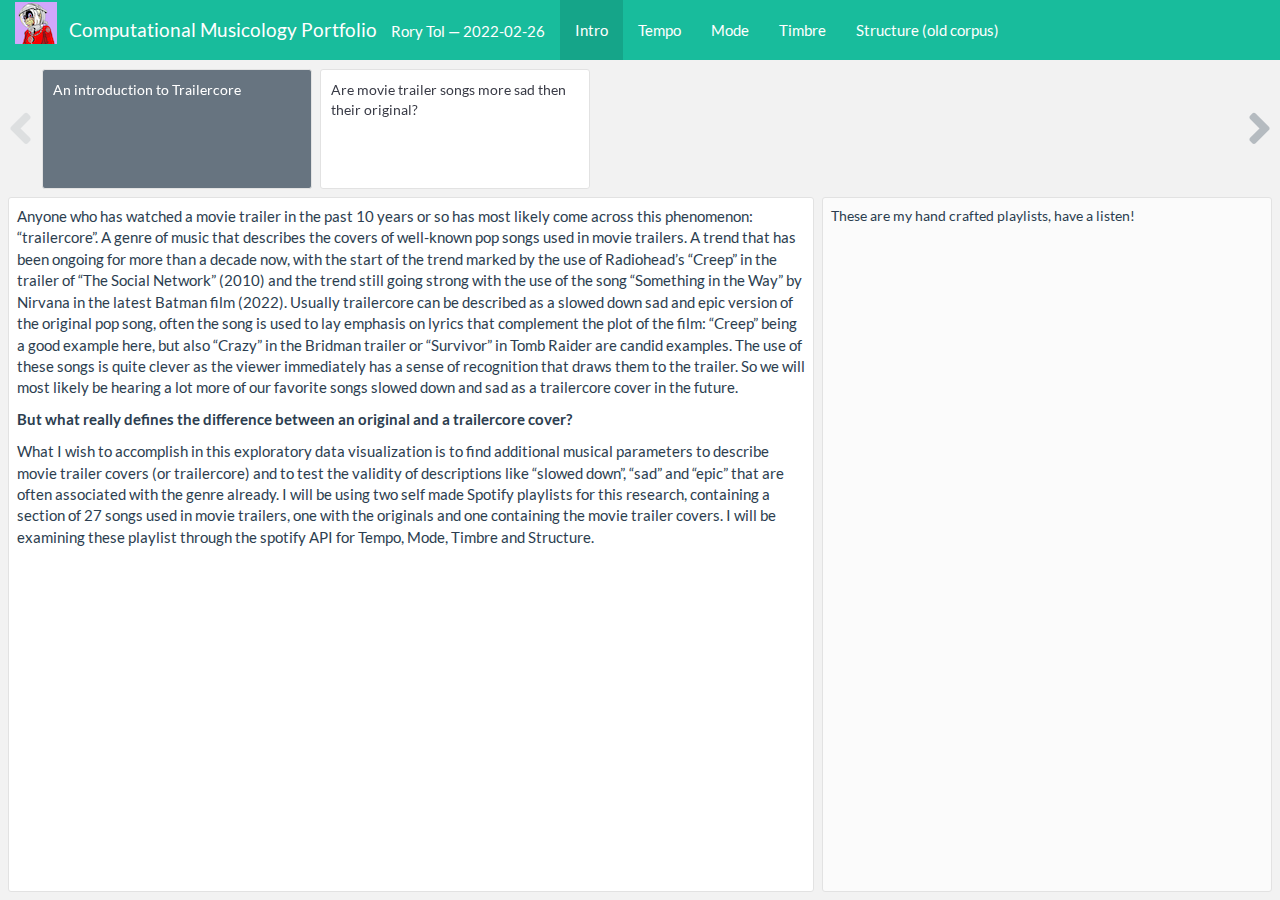
==== commit 8baa2809: "Final changes" ====
--- a/index.html
+++ b/index.html
@@ -1,63 +1,35 @@
 <!DOCTYPE html>
-
-<html>
-
+<html xmlns="http://www.w3.org/1999/xhtml">
 <head>
 
-<meta charset="utf-8" />
+<meta charset="utf-8">
+<meta http-equiv="Content-Type" content="text/html; charset=utf-8" />
 <meta name="generator" content="pandoc" />
-<meta http-equiv="X-UA-Compatible" content="IE=EDGE" />
-
-
 <meta name="author" content="Rory Tol" />
 
 <meta name="date" content="2022-02-26" />
 
+
 <title>Computational Musicology Portfolio</title>
 
-<script>// Pandoc 2.9 adds attributes on both header and div. We remove the former (to
-// be compatible with the behavior of Pandoc < 2.8).
-document.addEventListener('DOMContentLoaded', function(e) {
-  var hs = document.querySelectorAll("div.section[class*='level'] > :first-child");
-  var i, h, a;
-  for (i = 0; i < hs.length; i++) {
-    h = hs[i];
-    if (!/^h[1-6]$/i.test(h.tagName)) continue;  // it should be a header h1-h6
-    a = h.attributes;
-    while (a.length > 0) h.removeAttribute(a[0].name);
-  }
-});
+<meta property="og:title" content="Computational Musicology Portfolio" />
+
+<meta name='viewport' content='width=device-width, initial-scale=1.0, maximum-scale=1.0, user-scalable=no' />
+
+<link rel="icon" href="data:image/x-icon;" type="image/x-icon">
+
+
+<script type="text/javascript">
+window.FlexDashboardComponents = [];
 </script>
-<script>/*! jQuery v3.6.0 | (c) OpenJS Foundation and other contributors | jquery.org/license */
-!function(e,t){"use strict";"object"==typeof module&&"object"==typeof module.exports?module.exports=e.document?t(e,!0):function(e){if(!e.document)throw new Error("jQuery requires a window with a document");return t(e)}:t(e)}("undefined"!=typeof window?window:this,function(C,e){"use strict";var t=[],r=Object.getPrototypeOf,s=t.slice,g=t.flat?function(e){return t.flat.call(e)}:function(e){return t.concat.apply([],e)},u=t.push,i=t.indexOf,n={},o=n.toString,v=n.hasOwnProperty,a=v.toString,l=a.call(Object),y={},m=function(e){return"function"==typeof e&&"number"!=typeof e.nodeType&&"function"!=typeof e.item},x=function(e){return null!=e&&e===e.window},E=C.document,c={type:!0,src:!0,nonce:!0,noModule:!0};function b(e,t,n){var r,i,o=(n=n||E).createElement("script");if(o.text=e,t)for(r in c)(i=t[r]||t.getAttribute&&t.getAttribute(r))&&o.setAttribute(r,i);n.head.appendChild(o).parentNode.removeChild(o)}function w(e){return null==e?e+"":"object"==typeof e||"function"==typeof e?n[o.call(e)]||"object":typeof e}var f="3.6.0",S=function(e,t){return new S.fn.init(e,t)};function p(e){var t=!!e&&"length"in e&&e.length,n=w(e);return!m(e)&&!x(e)&&("array"===n||0===t||"number"==typeof t&&0<t&&t-1 in e)}S.fn=S.prototype={jquery:f,constructor:S,length:0,toArray:function(){return s.call(this)},get:function(e){return null==e?s.call(this):e<0?this[e+this.length]:this[e]},pushStack:function(e){var t=S.merge(this.constructor(),e);return t.prevObject=this,t},each:function(e){return S.each(this,e)},map:function(n){return this.pushStack(S.map(this,function(e,t){return n.call(e,t,e)}))},slice:function(){return this.pushStack(s.apply(this,arguments))},first:function(){return this.eq(0)},last:function(){return this.eq(-1)},even:function(){return this.pushStack(S.grep(this,function(e,t){return(t+1)%2}))},odd:function(){return this.pushStack(S.grep(this,function(e,t){return t%2}))},eq:function(e){var t=this.length,n=+e+(e<0?t:0);return this.pushStack(0<=n&&n<t?[this[n]]:[])},end:function(){return this.prevObject||this.constructor()},push:u,sort:t.sort,splice:t.splice},S.extend=S.fn.extend=function(){var e,t,n,r,i,o,a=arguments[0]||{},s=1,u=arguments.length,l=!1;for("boolean"==typeof a&&(l=a,a=arguments[s]||{},s++),"object"==typeof a||m(a)||(a={}),s===u&&(a=this,s--);s<u;s++)if(null!=(e=arguments[s]))for(t in e)r=e[t],"__proto__"!==t&&a!==r&&(l&&r&&(S.isPlainObject(r)||(i=Array.isArray(r)))?(n=a[t],o=i&&!Array.isArray(n)?[]:i||S.isPlainObject(n)?n:{},i=!1,a[t]=S.extend(l,o,r)):void 0!==r&&(a[t]=r));return a},S.extend({expando:"jQuery"+(f+Math.random()).replace(/\D/g,""),isReady:!0,error:function(e){throw new Error(e)},noop:function(){},isPlainObject:function(e){var t,n;return!(!e||"[object Object]"!==o.call(e))&&(!(t=r(e))||"function"==typeof(n=v.call(t,"constructor")&&t.constructor)&&a.call(n)===l)},isEmptyObject:function(e){var t;for(t in e)return!1;return!0},globalEval:function(e,t,n){b(e,{nonce:t&&t.nonce},n)},each:function(e,t){var n,r=0;if(p(e)){for(n=e.length;r<n;r++)if(!1===t.call(e[r],r,e[r]))break}else for(r in e)if(!1===t.call(e[r],r,e[r]))break;return e},makeArray:function(e,t){var n=t||[];return null!=e&&(p(Object(e))?S.merge(n,"string"==typeof e?[e]:e):u.call(n,e)),n},inArray:function(e,t,n){return null==t?-1:i.call(t,e,n)},merge:function(e,t){for(var n=+t.length,r=0,i=e.length;r<n;r++)e[i++]=t[r];return e.length=i,e},grep:function(e,t,n){for(var r=[],i=0,o=e.length,a=!n;i<o;i++)!t(e[i],i)!==a&&r.push(e[i]);return r},map:function(e,t,n){var r,i,o=0,a=[];if(p(e))for(r=e.length;o<r;o++)null!=(i=t(e[o],o,n))&&a.push(i);else for(o in e)null!=(i=t(e[o],o,n))&&a.push(i);return g(a)},guid:1,support:y}),"function"==typeof Symbol&&(S.fn[Symbol.iterator]=t[Symbol.iterator]),S.each("Boolean Number String Function Array Date RegExp Object Error Symbol".split(" "),function(e,t){n["[object "+t+"]"]=t.toLowerCase()});var d=function(n){var e,d,b,o,i,h,f,g,w,u,l,T,C,a,E,v,s,c,y,S="sizzle"+1*new Date,p=n.document,k=0,r=0,m=ue(),x=ue(),A=ue(),N=ue(),j=function(e,t){return e===t&&(l=!0),0},D={}.hasOwnProperty,t=[],q=t.pop,L=t.push,H=t.push,O=t.slice,P=function(e,t){for(var n=0,r=e.length;n<r;n++)if(e[n]===t)return n;return-1},R="checked|selected|async|autofocus|autoplay|controls|defer|disabled|hidden|ismap|loop|multiple|open|readonly|required|scoped",M="[\\x20\\t\\r\\n\\f]",I="(?:\\\\[\\da-fA-F]{1,6}"+M+"?|\\\\[^\\r\\n\\f]|[\\w-]|[^\0-\\x7f])+",W="\\["+M+"*("+I+")(?:"+M+"*([*^$|!~]?=)"+M+"*(?:'((?:\\\\.|[^\\\\'])*)'|\"((?:\\\\.|[^\\\\\"])*)\"|("+I+"))|)"+M+"*\\]",F=":("+I+")(?:\\((('((?:\\\\.|[^\\\\'])*)'|\"((?:\\\\.|[^\\\\\"])*)\")|((?:\\\\.|[^\\\\()[\\]]|"+W+")*)|.*)\\)|)",B=new RegExp(M+"+","g"),$=new RegExp("^"+M+"+|((?:^|[^\\\\])(?:\\\\.)*)"+M+"+$","g"),_=new RegExp("^"+M+"*,"+M+"*"),z=new RegExp("^"+M+"*([>+~]|"+M+")"+M+"*"),U=new RegExp(M+"|>"),X=new RegExp(F),V=new RegExp("^"+I+"$"),G={ID:new RegExp("^#("+I+")"),CLASS:new RegExp("^\\.("+I+")"),TAG:new RegExp("^("+I+"|[*])"),ATTR:new RegExp("^"+W),PSEUDO:new RegExp("^"+F),CHILD:new RegExp("^:(only|first|last|nth|nth-last)-(child|of-type)(?:\\("+M+"*(even|odd|(([+-]|)(\\d*)n|)"+M+"*(?:([+-]|)"+M+"*(\\d+)|))"+M+"*\\)|)","i"),bool:new RegExp("^(?:"+R+")$","i"),needsContext:new RegExp("^"+M+"*[>+~]|:(even|odd|eq|gt|lt|nth|first|last)(?:\\("+M+"*((?:-\\d)?\\d*)"+M+"*\\)|)(?=[^-]|$)","i")},Y=/HTML$/i,Q=/^(?:input|select|textarea|button)$/i,J=/^h\d$/i,K=/^[^{]+\{\s*\[native \w/,Z=/^(?:#([\w-]+)|(\w+)|\.([\w-]+))$/,ee=/[+~]/,te=new RegExp("\\\\[\\da-fA-F]{1,6}"+M+"?|\\\\([^\\r\\n\\f])","g"),ne=function(e,t){var n="0x"+e.slice(1)-65536;return t||(n<0?String.fromCharCode(n+65536):String.fromCharCode(n>>10|55296,1023&n|56320))},re=/([\0-\x1f\x7f]|^-?\d)|^-$|[^\0-\x1f\x7f-\uFFFF\w-]/g,ie=function(e,t){return t?"\0"===e?"\ufffd":e.slice(0,-1)+"\\"+e.charCodeAt(e.length-1).toString(16)+" ":"\\"+e},oe=function(){T()},ae=be(function(e){return!0===e.disabled&&"fieldset"===e.nodeName.toLowerCase()},{dir:"parentNode",next:"legend"});try{H.apply(t=O.call(p.childNodes),p.childNodes),t[p.childNodes.length].nodeType}catch(e){H={apply:t.length?function(e,t){L.apply(e,O.call(t))}:function(e,t){var n=e.length,r=0;while(e[n++]=t[r++]);e.length=n-1}}}function se(t,e,n,r){var i,o,a,s,u,l,c,f=e&&e.ownerDocument,p=e?e.nodeType:9;if(n=n||[],"string"!=typeof t||!t||1!==p&&9!==p&&11!==p)return n;if(!r&&(T(e),e=e||C,E)){if(11!==p&&(u=Z.exec(t)))if(i=u[1]){if(9===p){if(!(a=e.getElementById(i)))return n;if(a.id===i)return n.push(a),n}else if(f&&(a=f.getElementById(i))&&y(e,a)&&a.id===i)return n.push(a),n}else{if(u[2])return H.apply(n,e.getElementsByTagName(t)),n;if((i=u[3])&&d.getElementsByClassName&&e.getElementsByClassName)return H.apply(n,e.getElementsByClassName(i)),n}if(d.qsa&&!N[t+" "]&&(!v||!v.test(t))&&(1!==p||"object"!==e.nodeName.toLowerCase())){if(c=t,f=e,1===p&&(U.test(t)||z.test(t))){(f=ee.test(t)&&ye(e.parentNode)||e)===e&&d.scope||((s=e.getAttribute("id"))?s=s.replace(re,ie):e.setAttribute("id",s=S)),o=(l=h(t)).length;while(o--)l[o]=(s?"#"+s:":scope")+" "+xe(l[o]);c=l.join(",")}try{return H.apply(n,f.querySelectorAll(c)),n}catch(e){N(t,!0)}finally{s===S&&e.removeAttribute("id")}}}return g(t.replace($,"$1"),e,n,r)}function ue(){var r=[];return function e(t,n){return r.push(t+" ")>b.cacheLength&&delete e[r.shift()],e[t+" "]=n}}function le(e){return e[S]=!0,e}function ce(e){var t=C.createElement("fieldset");try{return!!e(t)}catch(e){return!1}finally{t.parentNode&&t.parentNode.removeChild(t),t=null}}function fe(e,t){var n=e.split("|"),r=n.length;while(r--)b.attrHandle[n[r]]=t}function pe(e,t){var n=t&&e,r=n&&1===e.nodeType&&1===t.nodeType&&e.sourceIndex-t.sourceIndex;if(r)return r;if(n)while(n=n.nextSibling)if(n===t)return-1;return e?1:-1}function de(t){return function(e){return"input"===e.nodeName.toLowerCase()&&e.type===t}}function he(n){return function(e){var t=e.nodeName.toLowerCase();return("input"===t||"button"===t)&&e.type===n}}function ge(t){return function(e){return"form"in e?e.parentNode&&!1===e.disabled?"label"in e?"label"in e.parentNode?e.parentNode.disabled===t:e.disabled===t:e.isDisabled===t||e.isDisabled!==!t&&ae(e)===t:e.disabled===t:"label"in e&&e.disabled===t}}function ve(a){return le(function(o){return o=+o,le(function(e,t){var n,r=a([],e.length,o),i=r.length;while(i--)e[n=r[i]]&&(e[n]=!(t[n]=e[n]))})})}function ye(e){return e&&"undefined"!=typeof e.getElementsByTagName&&e}for(e in d=se.support={},i=se.isXML=function(e){var t=e&&e.namespaceURI,n=e&&(e.ownerDocument||e).documentElement;return!Y.test(t||n&&n.nodeName||"HTML")},T=se.setDocument=function(e){var t,n,r=e?e.ownerDocument||e:p;return r!=C&&9===r.nodeType&&r.documentElement&&(a=(C=r).documentElement,E=!i(C),p!=C&&(n=C.defaultView)&&n.top!==n&&(n.addEventListener?n.addEventListener("unload",oe,!1):n.attachEvent&&n.attachEvent("onunload",oe)),d.scope=ce(function(e){return a.appendChild(e).appendChild(C.createElement("div")),"undefined"!=typeof e.querySelectorAll&&!e.querySelectorAll(":scope fieldset div").length}),d.attributes=ce(function(e){return e.className="i",!e.getAttribute("className")}),d.getElementsByTagName=ce(function(e){return e.appendChild(C.createComment("")),!e.getElementsByTagName("*").length}),d.getElementsByClassName=K.test(C.getElementsByClassName),d.getById=ce(function(e){return a.appendChild(e).id=S,!C.getElementsByName||!C.getElementsByName(S).length}),d.getById?(b.filter.ID=function(e){var t=e.replace(te,ne);return function(e){return e.getAttribute("id")===t}},b.find.ID=function(e,t){if("undefined"!=typeof t.getElementById&&E){var n=t.getElementById(e);return n?[n]:[]}}):(b.filter.ID=function(e){var n=e.replace(te,ne);return function(e){var t="undefined"!=typeof e.getAttributeNode&&e.getAttributeNode("id");return t&&t.value===n}},b.find.ID=function(e,t){if("undefined"!=typeof t.getElementById&&E){var n,r,i,o=t.getElementById(e);if(o){if((n=o.getAttributeNode("id"))&&n.value===e)return[o];i=t.getElementsByName(e),r=0;while(o=i[r++])if((n=o.getAttributeNode("id"))&&n.value===e)return[o]}return[]}}),b.find.TAG=d.getElementsByTagName?function(e,t){return"undefined"!=typeof t.getElementsByTagName?t.getElementsByTagName(e):d.qsa?t.querySelectorAll(e):void 0}:function(e,t){var n,r=[],i=0,o=t.getElementsByTagName(e);if("*"===e){while(n=o[i++])1===n.nodeType&&r.push(n);return r}return o},b.find.CLASS=d.getElementsByClassName&&function(e,t){if("undefined"!=typeof t.getElementsByClassName&&E)return t.getElementsByClassName(e)},s=[],v=[],(d.qsa=K.test(C.querySelectorAll))&&(ce(function(e){var t;a.appendChild(e).innerHTML="<a id='"+S+"'></a><select id='"+S+"-\r\\' msallowcapture=''><option selected=''></option></select>",e.querySelectorAll("[msallowcapture^='']").length&&v.push("[*^$]="+M+"*(?:''|\"\")"),e.querySelectorAll("[selected]").length||v.push("\\["+M+"*(?:value|"+R+")"),e.querySelectorAll("[id~="+S+"-]").length||v.push("~="),(t=C.createElement("input")).setAttribute("name",""),e.appendChild(t),e.querySelectorAll("[name='']").length||v.push("\\["+M+"*name"+M+"*="+M+"*(?:''|\"\")"),e.querySelectorAll(":checked").length||v.push(":checked"),e.querySelectorAll("a#"+S+"+*").length||v.push(".#.+[+~]"),e.querySelectorAll("\\\f"),v.push("[\\r\\n\\f]")}),ce(function(e){e.innerHTML="<a href='' disabled='disabled'></a><select disabled='disabled'><option/></select>";var t=C.createElement("input");t.setAttribute("type","hidden"),e.appendChild(t).setAttribute("name","D"),e.querySelectorAll("[name=d]").length&&v.push("name"+M+"*[*^$|!~]?="),2!==e.querySelectorAll(":enabled").length&&v.push(":enabled",":disabled"),a.appendChild(e).disabled=!0,2!==e.querySelectorAll(":disabled").length&&v.push(":enabled",":disabled"),e.querySelectorAll("*,:x"),v.push(",.*:")})),(d.matchesSelector=K.test(c=a.matches||a.webkitMatchesSelector||a.mozMatchesSelector||a.oMatchesSelector||a.msMatchesSelector))&&ce(function(e){d.disconnectedMatch=c.call(e,"*"),c.call(e,"[s!='']:x"),s.push("!=",F)}),v=v.length&&new RegExp(v.join("|")),s=s.length&&new RegExp(s.join("|")),t=K.test(a.compareDocumentPosition),y=t||K.test(a.contains)?function(e,t){var n=9===e.nodeType?e.documentElement:e,r=t&&t.parentNode;return e===r||!(!r||1!==r.nodeType||!(n.contains?n.contains(r):e.compareDocumentPosition&&16&e.compareDocumentPosition(r)))}:function(e,t){if(t)while(t=t.parentNode)if(t===e)return!0;return!1},j=t?function(e,t){if(e===t)return l=!0,0;var n=!e.compareDocumentPosition-!t.compareDocumentPosition;return n||(1&(n=(e.ownerDocument||e)==(t.ownerDocument||t)?e.compareDocumentPosition(t):1)||!d.sortDetached&&t.compareDocumentPosition(e)===n?e==C||e.ownerDocument==p&&y(p,e)?-1:t==C||t.ownerDocument==p&&y(p,t)?1:u?P(u,e)-P(u,t):0:4&n?-1:1)}:function(e,t){if(e===t)return l=!0,0;var n,r=0,i=e.parentNode,o=t.parentNode,a=[e],s=[t];if(!i||!o)return e==C?-1:t==C?1:i?-1:o?1:u?P(u,e)-P(u,t):0;if(i===o)return pe(e,t);n=e;while(n=n.parentNode)a.unshift(n);n=t;while(n=n.parentNode)s.unshift(n);while(a[r]===s[r])r++;return r?pe(a[r],s[r]):a[r]==p?-1:s[r]==p?1:0}),C},se.matches=function(e,t){return se(e,null,null,t)},se.matchesSelector=function(e,t){if(T(e),d.matchesSelector&&E&&!N[t+" "]&&(!s||!s.test(t))&&(!v||!v.test(t)))try{var n=c.call(e,t);if(n||d.disconnectedMatch||e.document&&11!==e.document.nodeType)return n}catch(e){N(t,!0)}return 0<se(t,C,null,[e]).length},se.contains=function(e,t){return(e.ownerDocument||e)!=C&&T(e),y(e,t)},se.attr=function(e,t){(e.ownerDocument||e)!=C&&T(e);var n=b.attrHandle[t.toLowerCase()],r=n&&D.call(b.attrHandle,t.toLowerCase())?n(e,t,!E):void 0;return void 0!==r?r:d.attributes||!E?e.getAttribute(t):(r=e.getAttributeNode(t))&&r.specified?r.value:null},se.escape=function(e){return(e+"").replace(re,ie)},se.error=function(e){throw new Error("Syntax error, unrecognized expression: "+e)},se.uniqueSort=function(e){var t,n=[],r=0,i=0;if(l=!d.detectDuplicates,u=!d.sortStable&&e.slice(0),e.sort(j),l){while(t=e[i++])t===e[i]&&(r=n.push(i));while(r--)e.splice(n[r],1)}return u=null,e},o=se.getText=function(e){var t,n="",r=0,i=e.nodeType;if(i){if(1===i||9===i||11===i){if("string"==typeof e.textContent)return e.textContent;for(e=e.firstChild;e;e=e.nextSibling)n+=o(e)}else if(3===i||4===i)return e.nodeValue}else while(t=e[r++])n+=o(t);return n},(b=se.selectors={cacheLength:50,createPseudo:le,match:G,attrHandle:{},find:{},relative:{">":{dir:"parentNode",first:!0}," ":{dir:"parentNode"},"+":{dir:"previousSibling",first:!0},"~":{dir:"previousSibling"}},preFilter:{ATTR:function(e){return e[1]=e[1].replace(te,ne),e[3]=(e[3]||e[4]||e[5]||"").replace(te,ne),"~="===e[2]&&(e[3]=" "+e[3]+" "),e.slice(0,4)},CHILD:function(e){return e[1]=e[1].toLowerCase(),"nth"===e[1].slice(0,3)?(e[3]||se.error(e[0]),e[4]=+(e[4]?e[5]+(e[6]||1):2*("even"===e[3]||"odd"===e[3])),e[5]=+(e[7]+e[8]||"odd"===e[3])):e[3]&&se.error(e[0]),e},PSEUDO:function(e){var t,n=!e[6]&&e[2];return G.CHILD.test(e[0])?null:(e[3]?e[2]=e[4]||e[5]||"":n&&X.test(n)&&(t=h(n,!0))&&(t=n.indexOf(")",n.length-t)-n.length)&&(e[0]=e[0].slice(0,t),e[2]=n.slice(0,t)),e.slice(0,3))}},filter:{TAG:function(e){var t=e.replace(te,ne).toLowerCase();return"*"===e?function(){return!0}:function(e){return e.nodeName&&e.nodeName.toLowerCase()===t}},CLASS:function(e){var t=m[e+" "];return t||(t=new RegExp("(^|"+M+")"+e+"("+M+"|$)"))&&m(e,function(e){return t.test("string"==typeof e.className&&e.className||"undefined"!=typeof e.getAttribute&&e.getAttribute("class")||"")})},ATTR:function(n,r,i){return function(e){var t=se.attr(e,n);return null==t?"!="===r:!r||(t+="","="===r?t===i:"!="===r?t!==i:"^="===r?i&&0===t.indexOf(i):"*="===r?i&&-1<t.indexOf(i):"$="===r?i&&t.slice(-i.length)===i:"~="===r?-1<(" "+t.replace(B," ")+" ").indexOf(i):"|="===r&&(t===i||t.slice(0,i.length+1)===i+"-"))}},CHILD:function(h,e,t,g,v){var y="nth"!==h.slice(0,3),m="last"!==h.slice(-4),x="of-type"===e;return 1===g&&0===v?function(e){return!!e.parentNode}:function(e,t,n){var r,i,o,a,s,u,l=y!==m?"nextSibling":"previousSibling",c=e.parentNode,f=x&&e.nodeName.toLowerCase(),p=!n&&!x,d=!1;if(c){if(y){while(l){a=e;while(a=a[l])if(x?a.nodeName.toLowerCase()===f:1===a.nodeType)return!1;u=l="only"===h&&!u&&"nextSibling"}return!0}if(u=[m?c.firstChild:c.lastChild],m&&p){d=(s=(r=(i=(o=(a=c)[S]||(a[S]={}))[a.uniqueID]||(o[a.uniqueID]={}))[h]||[])[0]===k&&r[1])&&r[2],a=s&&c.childNodes[s];while(a=++s&&a&&a[l]||(d=s=0)||u.pop())if(1===a.nodeType&&++d&&a===e){i[h]=[k,s,d];break}}else if(p&&(d=s=(r=(i=(o=(a=e)[S]||(a[S]={}))[a.uniqueID]||(o[a.uniqueID]={}))[h]||[])[0]===k&&r[1]),!1===d)while(a=++s&&a&&a[l]||(d=s=0)||u.pop())if((x?a.nodeName.toLowerCase()===f:1===a.nodeType)&&++d&&(p&&((i=(o=a[S]||(a[S]={}))[a.uniqueID]||(o[a.uniqueID]={}))[h]=[k,d]),a===e))break;return(d-=v)===g||d%g==0&&0<=d/g}}},PSEUDO:function(e,o){var t,a=b.pseudos[e]||b.setFilters[e.toLowerCase()]||se.error("unsupported pseudo: "+e);return a[S]?a(o):1<a.length?(t=[e,e,"",o],b.setFilters.hasOwnProperty(e.toLowerCase())?le(function(e,t){var n,r=a(e,o),i=r.length;while(i--)e[n=P(e,r[i])]=!(t[n]=r[i])}):function(e){return a(e,0,t)}):a}},pseudos:{not:le(function(e){var r=[],i=[],s=f(e.replace($,"$1"));return s[S]?le(function(e,t,n,r){var i,o=s(e,null,r,[]),a=e.length;while(a--)(i=o[a])&&(e[a]=!(t[a]=i))}):function(e,t,n){return r[0]=e,s(r,null,n,i),r[0]=null,!i.pop()}}),has:le(function(t){return function(e){return 0<se(t,e).length}}),contains:le(function(t){return t=t.replace(te,ne),function(e){return-1<(e.textContent||o(e)).indexOf(t)}}),lang:le(function(n){return V.test(n||"")||se.error("unsupported lang: "+n),n=n.replace(te,ne).toLowerCase(),function(e){var t;do{if(t=E?e.lang:e.getAttribute("xml:lang")||e.getAttribute("lang"))return(t=t.toLowerCase())===n||0===t.indexOf(n+"-")}while((e=e.parentNode)&&1===e.nodeType);return!1}}),target:function(e){var t=n.location&&n.location.hash;return t&&t.slice(1)===e.id},root:function(e){return e===a},focus:function(e){return e===C.activeElement&&(!C.hasFocus||C.hasFocus())&&!!(e.type||e.href||~e.tabIndex)},enabled:ge(!1),disabled:ge(!0),checked:function(e){var t=e.nodeName.toLowerCase();return"input"===t&&!!e.checked||"option"===t&&!!e.selected},selected:function(e){return e.parentNode&&e.parentNode.selectedIndex,!0===e.selected},empty:function(e){for(e=e.firstChild;e;e=e.nextSibling)if(e.nodeType<6)return!1;return!0},parent:function(e){return!b.pseudos.empty(e)},header:function(e){return J.test(e.nodeName)},input:function(e){return Q.test(e.nodeName)},button:function(e){var t=e.nodeName.toLowerCase();return"input"===t&&"button"===e.type||"button"===t},text:function(e){var t;return"input"===e.nodeName.toLowerCase()&&"text"===e.type&&(null==(t=e.getAttribute("type"))||"text"===t.toLowerCase())},first:ve(function(){return[0]}),last:ve(function(e,t){return[t-1]}),eq:ve(function(e,t,n){return[n<0?n+t:n]}),even:ve(function(e,t){for(var n=0;n<t;n+=2)e.push(n);return e}),odd:ve(function(e,t){for(var n=1;n<t;n+=2)e.push(n);return e}),lt:ve(function(e,t,n){for(var r=n<0?n+t:t<n?t:n;0<=--r;)e.push(r);return e}),gt:ve(function(e,t,n){for(var r=n<0?n+t:n;++r<t;)e.push(r);return e})}}).pseudos.nth=b.pseudos.eq,{radio:!0,checkbox:!0,file:!0,password:!0,image:!0})b.pseudos[e]=de(e);for(e in{submit:!0,reset:!0})b.pseudos[e]=he(e);function me(){}function xe(e){for(var t=0,n=e.length,r="";t<n;t++)r+=e[t].value;return r}function be(s,e,t){var u=e.dir,l=e.next,c=l||u,f=t&&"parentNode"===c,p=r++;return e.first?function(e,t,n){while(e=e[u])if(1===e.nodeType||f)return s(e,t,n);return!1}:function(e,t,n){var r,i,o,a=[k,p];if(n){while(e=e[u])if((1===e.nodeType||f)&&s(e,t,n))return!0}else while(e=e[u])if(1===e.nodeType||f)if(i=(o=e[S]||(e[S]={}))[e.uniqueID]||(o[e.uniqueID]={}),l&&l===e.nodeName.toLowerCase())e=e[u]||e;else{if((r=i[c])&&r[0]===k&&r[1]===p)return a[2]=r[2];if((i[c]=a)[2]=s(e,t,n))return!0}return!1}}function we(i){return 1<i.length?function(e,t,n){var r=i.length;while(r--)if(!i[r](e,t,n))return!1;return!0}:i[0]}function Te(e,t,n,r,i){for(var o,a=[],s=0,u=e.length,l=null!=t;s<u;s++)(o=e[s])&&(n&&!n(o,r,i)||(a.push(o),l&&t.push(s)));return a}function Ce(d,h,g,v,y,e){return v&&!v[S]&&(v=Ce(v)),y&&!y[S]&&(y=Ce(y,e)),le(function(e,t,n,r){var i,o,a,s=[],u=[],l=t.length,c=e||function(e,t,n){for(var r=0,i=t.length;r<i;r++)se(e,t[r],n);return n}(h||"*",n.nodeType?[n]:n,[]),f=!d||!e&&h?c:Te(c,s,d,n,r),p=g?y||(e?d:l||v)?[]:t:f;if(g&&g(f,p,n,r),v){i=Te(p,u),v(i,[],n,r),o=i.length;while(o--)(a=i[o])&&(p[u[o]]=!(f[u[o]]=a))}if(e){if(y||d){if(y){i=[],o=p.length;while(o--)(a=p[o])&&i.push(f[o]=a);y(null,p=[],i,r)}o=p.length;while(o--)(a=p[o])&&-1<(i=y?P(e,a):s[o])&&(e[i]=!(t[i]=a))}}else p=Te(p===t?p.splice(l,p.length):p),y?y(null,t,p,r):H.apply(t,p)})}function Ee(e){for(var i,t,n,r=e.length,o=b.relative[e[0].type],a=o||b.relative[" "],s=o?1:0,u=be(function(e){return e===i},a,!0),l=be(function(e){return-1<P(i,e)},a,!0),c=[function(e,t,n){var r=!o&&(n||t!==w)||((i=t).nodeType?u(e,t,n):l(e,t,n));return i=null,r}];s<r;s++)if(t=b.relative[e[s].type])c=[be(we(c),t)];else{if((t=b.filter[e[s].type].apply(null,e[s].matches))[S]){for(n=++s;n<r;n++)if(b.relative[e[n].type])break;return Ce(1<s&&we(c),1<s&&xe(e.slice(0,s-1).concat({value:" "===e[s-2].type?"*":""})).replace($,"$1"),t,s<n&&Ee(e.slice(s,n)),n<r&&Ee(e=e.slice(n)),n<r&&xe(e))}c.push(t)}return we(c)}return me.prototype=b.filters=b.pseudos,b.setFilters=new me,h=se.tokenize=function(e,t){var n,r,i,o,a,s,u,l=x[e+" "];if(l)return t?0:l.slice(0);a=e,s=[],u=b.preFilter;while(a){for(o in n&&!(r=_.exec(a))||(r&&(a=a.slice(r[0].length)||a),s.push(i=[])),n=!1,(r=z.exec(a))&&(n=r.shift(),i.push({value:n,type:r[0].replace($," ")}),a=a.slice(n.length)),b.filter)!(r=G[o].exec(a))||u[o]&&!(r=u[o](r))||(n=r.shift(),i.push({value:n,type:o,matches:r}),a=a.slice(n.length));if(!n)break}return t?a.length:a?se.error(e):x(e,s).slice(0)},f=se.compile=function(e,t){var n,v,y,m,x,r,i=[],o=[],a=A[e+" "];if(!a){t||(t=h(e)),n=t.length;while(n--)(a=Ee(t[n]))[S]?i.push(a):o.push(a);(a=A(e,(v=o,m=0<(y=i).length,x=0<v.length,r=function(e,t,n,r,i){var o,a,s,u=0,l="0",c=e&&[],f=[],p=w,d=e||x&&b.find.TAG("*",i),h=k+=null==p?1:Math.random()||.1,g=d.length;for(i&&(w=t==C||t||i);l!==g&&null!=(o=d[l]);l++){if(x&&o){a=0,t||o.ownerDocument==C||(T(o),n=!E);while(s=v[a++])if(s(o,t||C,n)){r.push(o);break}i&&(k=h)}m&&((o=!s&&o)&&u--,e&&c.push(o))}if(u+=l,m&&l!==u){a=0;while(s=y[a++])s(c,f,t,n);if(e){if(0<u)while(l--)c[l]||f[l]||(f[l]=q.call(r));f=Te(f)}H.apply(r,f),i&&!e&&0<f.length&&1<u+y.length&&se.uniqueSort(r)}return i&&(k=h,w=p),c},m?le(r):r))).selector=e}return a},g=se.select=function(e,t,n,r){var i,o,a,s,u,l="function"==typeof e&&e,c=!r&&h(e=l.selector||e);if(n=n||[],1===c.length){if(2<(o=c[0]=c[0].slice(0)).length&&"ID"===(a=o[0]).type&&9===t.nodeType&&E&&b.relative[o[1].type]){if(!(t=(b.find.ID(a.matches[0].replace(te,ne),t)||[])[0]))return n;l&&(t=t.parentNode),e=e.slice(o.shift().value.length)}i=G.needsContext.test(e)?0:o.length;while(i--){if(a=o[i],b.relative[s=a.type])break;if((u=b.find[s])&&(r=u(a.matches[0].replace(te,ne),ee.test(o[0].type)&&ye(t.parentNode)||t))){if(o.splice(i,1),!(e=r.length&&xe(o)))return H.apply(n,r),n;break}}}return(l||f(e,c))(r,t,!E,n,!t||ee.test(e)&&ye(t.parentNode)||t),n},d.sortStable=S.split("").sort(j).join("")===S,d.detectDuplicates=!!l,T(),d.sortDetached=ce(function(e){return 1&e.compareDocumentPosition(C.createElement("fieldset"))}),ce(function(e){return e.innerHTML="<a href='#'></a>","#"===e.firstChild.getAttribute("href")})||fe("type|href|height|width",function(e,t,n){if(!n)return e.getAttribute(t,"type"===t.toLowerCase()?1:2)}),d.attributes&&ce(function(e){return e.innerHTML="<input/>",e.firstChild.setAttribute("value",""),""===e.firstChild.getAttribute("value")})||fe("value",function(e,t,n){if(!n&&"input"===e.nodeName.toLowerCase())return e.defaultValue}),ce(function(e){return null==e.getAttribute("disabled")})||fe(R,function(e,t,n){var r;if(!n)return!0===e[t]?t.toLowerCase():(r=e.getAttributeNode(t))&&r.specified?r.value:null}),se}(C);S.find=d,S.expr=d.selectors,S.expr[":"]=S.expr.pseudos,S.uniqueSort=S.unique=d.uniqueSort,S.text=d.getText,S.isXMLDoc=d.isXML,S.contains=d.contains,S.escapeSelector=d.escape;var h=function(e,t,n){var r=[],i=void 0!==n;while((e=e[t])&&9!==e.nodeType)if(1===e.nodeType){if(i&&S(e).is(n))break;r.push(e)}return r},T=function(e,t){for(var n=[];e;e=e.nextSibling)1===e.nodeType&&e!==t&&n.push(e);return n},k=S.expr.match.needsContext;function A(e,t){return e.nodeName&&e.nodeName.toLowerCase()===t.toLowerCase()}var N=/^<([a-z][^\/\0>:\x20\t\r\n\f]*)[\x20\t\r\n\f]*\/?>(?:<\/\1>|)$/i;function j(e,n,r){return m(n)?S.grep(e,function(e,t){return!!n.call(e,t,e)!==r}):n.nodeType?S.grep(e,function(e){return e===n!==r}):"string"!=typeof n?S.grep(e,function(e){return-1<i.call(n,e)!==r}):S.filter(n,e,r)}S.filter=function(e,t,n){var r=t[0];return n&&(e=":not("+e+")"),1===t.length&&1===r.nodeType?S.find.matchesSelector(r,e)?[r]:[]:S.find.matches(e,S.grep(t,function(e){return 1===e.nodeType}))},S.fn.extend({find:function(e){var t,n,r=this.length,i=this;if("string"!=typeof e)return this.pushStack(S(e).filter(function(){for(t=0;t<r;t++)if(S.contains(i[t],this))return!0}));for(n=this.pushStack([]),t=0;t<r;t++)S.find(e,i[t],n);return 1<r?S.uniqueSort(n):n},filter:function(e){return this.pushStack(j(this,e||[],!1))},not:function(e){return this.pushStack(j(this,e||[],!0))},is:function(e){return!!j(this,"string"==typeof e&&k.test(e)?S(e):e||[],!1).length}});var D,q=/^(?:\s*(<[\w\W]+>)[^>]*|#([\w-]+))$/;(S.fn.init=function(e,t,n){var r,i;if(!e)return this;if(n=n||D,"string"==typeof e){if(!(r="<"===e[0]&&">"===e[e.length-1]&&3<=e.length?[null,e,null]:q.exec(e))||!r[1]&&t)return!t||t.jquery?(t||n).find(e):this.constructor(t).find(e);if(r[1]){if(t=t instanceof S?t[0]:t,S.merge(this,S.parseHTML(r[1],t&&t.nodeType?t.ownerDocument||t:E,!0)),N.test(r[1])&&S.isPlainObject(t))for(r in t)m(this[r])?this[r](t[r]):this.attr(r,t[r]);return this}return(i=E.getElementById(r[2]))&&(this[0]=i,this.length=1),this}return e.nodeType?(this[0]=e,this.length=1,this):m(e)?void 0!==n.ready?n.ready(e):e(S):S.makeArray(e,this)}).prototype=S.fn,D=S(E);var L=/^(?:parents|prev(?:Until|All))/,H={children:!0,contents:!0,next:!0,prev:!0};function O(e,t){while((e=e[t])&&1!==e.nodeType);return e}S.fn.extend({has:function(e){var t=S(e,this),n=t.length;return this.filter(function(){for(var e=0;e<n;e++)if(S.contains(this,t[e]))return!0})},closest:function(e,t){var n,r=0,i=this.length,o=[],a="string"!=typeof e&&S(e);if(!k.test(e))for(;r<i;r++)for(n=this[r];n&&n!==t;n=n.parentNode)if(n.nodeType<11&&(a?-1<a.index(n):1===n.nodeType&&S.find.matchesSelector(n,e))){o.push(n);break}return this.pushStack(1<o.length?S.uniqueSort(o):o)},index:function(e){return e?"string"==typeof e?i.call(S(e),this[0]):i.call(this,e.jquery?e[0]:e):this[0]&&this[0].parentNode?this.first().prevAll().length:-1},add:function(e,t){return this.pushStack(S.uniqueSort(S.merge(this.get(),S(e,t))))},addBack:function(e){return this.add(null==e?this.prevObject:this.prevObject.filter(e))}}),S.each({parent:function(e){var t=e.parentNode;return t&&11!==t.nodeType?t:null},parents:function(e){return h(e,"parentNode")},parentsUntil:function(e,t,n){return h(e,"parentNode",n)},next:function(e){return O(e,"nextSibling")},prev:function(e){return O(e,"previousSibling")},nextAll:function(e){return h(e,"nextSibling")},prevAll:function(e){return h(e,"previousSibling")},nextUntil:function(e,t,n){return h(e,"nextSibling",n)},prevUntil:function(e,t,n){return h(e,"previousSibling",n)},siblings:function(e){return T((e.parentNode||{}).firstChild,e)},children:function(e){return T(e.firstChild)},contents:function(e){return null!=e.contentDocument&&r(e.contentDocument)?e.contentDocument:(A(e,"template")&&(e=e.content||e),S.merge([],e.childNodes))}},function(r,i){S.fn[r]=function(e,t){var n=S.map(this,i,e);return"Until"!==r.slice(-5)&&(t=e),t&&"string"==typeof t&&(n=S.filter(t,n)),1<this.length&&(H[r]||S.uniqueSort(n),L.test(r)&&n.reverse()),this.pushStack(n)}});var P=/[^\x20\t\r\n\f]+/g;function R(e){return e}function M(e){throw e}function I(e,t,n,r){var i;try{e&&m(i=e.promise)?i.call(e).done(t).fail(n):e&&m(i=e.then)?i.call(e,t,n):t.apply(void 0,[e].slice(r))}catch(e){n.apply(void 0,[e])}}S.Callbacks=function(r){var e,n;r="string"==typeof r?(e=r,n={},S.each(e.match(P)||[],function(e,t){n[t]=!0}),n):S.extend({},r);var i,t,o,a,s=[],u=[],l=-1,c=function(){for(a=a||r.once,o=i=!0;u.length;l=-1){t=u.shift();while(++l<s.length)!1===s[l].apply(t[0],t[1])&&r.stopOnFalse&&(l=s.length,t=!1)}r.memory||(t=!1),i=!1,a&&(s=t?[]:"")},f={add:function(){return s&&(t&&!i&&(l=s.length-1,u.push(t)),function n(e){S.each(e,function(e,t){m(t)?r.unique&&f.has(t)||s.push(t):t&&t.length&&"string"!==w(t)&&n(t)})}(arguments),t&&!i&&c()),this},remove:function(){return S.each(arguments,function(e,t){var n;while(-1<(n=S.inArray(t,s,n)))s.splice(n,1),n<=l&&l--}),this},has:function(e){return e?-1<S.inArray(e,s):0<s.length},empty:function(){return s&&(s=[]),this},disable:function(){return a=u=[],s=t="",this},disabled:function(){return!s},lock:function(){return a=u=[],t||i||(s=t=""),this},locked:function(){return!!a},fireWith:function(e,t){return a||(t=[e,(t=t||[]).slice?t.slice():t],u.push(t),i||c()),this},fire:function(){return f.fireWith(this,arguments),this},fired:function(){return!!o}};return f},S.extend({Deferred:function(e){var o=[["notify","progress",S.Callbacks("memory"),S.Callbacks("memory"),2],["resolve","done",S.Callbacks("once memory"),S.Callbacks("once memory"),0,"resolved"],["reject","fail",S.Callbacks("once memory"),S.Callbacks("once memory"),1,"rejected"]],i="pending",a={state:function(){return i},always:function(){return s.done(arguments).fail(arguments),this},"catch":function(e){return a.then(null,e)},pipe:function(){var i=arguments;return S.Deferred(function(r){S.each(o,function(e,t){var n=m(i[t[4]])&&i[t[4]];s[t[1]](function(){var e=n&&n.apply(this,arguments);e&&m(e.promise)?e.promise().progress(r.notify).done(r.resolve).fail(r.reject):r[t[0]+"With"](this,n?[e]:arguments)})}),i=null}).promise()},then:function(t,n,r){var u=0;function l(i,o,a,s){return function(){var n=this,r=arguments,e=function(){var e,t;if(!(i<u)){if((e=a.apply(n,r))===o.promise())throw new TypeError("Thenable self-resolution");t=e&&("object"==typeof e||"function"==typeof e)&&e.then,m(t)?s?t.call(e,l(u,o,R,s),l(u,o,M,s)):(u++,t.call(e,l(u,o,R,s),l(u,o,M,s),l(u,o,R,o.notifyWith))):(a!==R&&(n=void 0,r=[e]),(s||o.resolveWith)(n,r))}},t=s?e:function(){try{e()}catch(e){S.Deferred.exceptionHook&&S.Deferred.exceptionHook(e,t.stackTrace),u<=i+1&&(a!==M&&(n=void 0,r=[e]),o.rejectWith(n,r))}};i?t():(S.Deferred.getStackHook&&(t.stackTrace=S.Deferred.getStackHook()),C.setTimeout(t))}}return S.Deferred(function(e){o[0][3].add(l(0,e,m(r)?r:R,e.notifyWith)),o[1][3].add(l(0,e,m(t)?t:R)),o[2][3].add(l(0,e,m(n)?n:M))}).promise()},promise:function(e){return null!=e?S.extend(e,a):a}},s={};return S.each(o,function(e,t){var n=t[2],r=t[5];a[t[1]]=n.add,r&&n.add(function(){i=r},o[3-e][2].disable,o[3-e][3].disable,o[0][2].lock,o[0][3].lock),n.add(t[3].fire),s[t[0]]=function(){return s[t[0]+"With"](this===s?void 0:this,arguments),this},s[t[0]+"With"]=n.fireWith}),a.promise(s),e&&e.call(s,s),s},when:function(e){var n=arguments.length,t=n,r=Array(t),i=s.call(arguments),o=S.Deferred(),a=function(t){return function(e){r[t]=this,i[t]=1<arguments.length?s.call(arguments):e,--n||o.resolveWith(r,i)}};if(n<=1&&(I(e,o.done(a(t)).resolve,o.reject,!n),"pending"===o.state()||m(i[t]&&i[t].then)))return o.then();while(t--)I(i[t],a(t),o.reject);return o.promise()}});var W=/^(Eval|Internal|Range|Reference|Syntax|Type|URI)Error$/;S.Deferred.exceptionHook=function(e,t){C.console&&C.console.warn&&e&&W.test(e.name)&&C.console.warn("jQuery.Deferred exception: "+e.message,e.stack,t)},S.readyException=function(e){C.setTimeout(function(){throw e})};var F=S.Deferred();function B(){E.removeEventListener("DOMContentLoaded",B),C.removeEventListener("load",B),S.ready()}S.fn.ready=function(e){return F.then(e)["catch"](function(e){S.readyException(e)}),this},S.extend({isReady:!1,readyWait:1,ready:function(e){(!0===e?--S.readyWait:S.isReady)||(S.isReady=!0)!==e&&0<--S.readyWait||F.resolveWith(E,[S])}}),S.ready.then=F.then,"complete"===E.readyState||"loading"!==E.readyState&&!E.documentElement.doScroll?C.setTimeout(S.ready):(E.addEventListener("DOMContentLoaded",B),C.addEventListener("load",B));var $=function(e,t,n,r,i,o,a){var s=0,u=e.length,l=null==n;if("object"===w(n))for(s in i=!0,n)$(e,t,s,n[s],!0,o,a);else if(void 0!==r&&(i=!0,m(r)||(a=!0),l&&(a?(t.call(e,r),t=null):(l=t,t=function(e,t,n){return l.call(S(e),n)})),t))for(;s<u;s++)t(e[s],n,a?r:r.call(e[s],s,t(e[s],n)));return i?e:l?t.call(e):u?t(e[0],n):o},_=/^-ms-/,z=/-([a-z])/g;function U(e,t){return t.toUpperCase()}function X(e){return e.replace(_,"ms-").replace(z,U)}var V=function(e){return 1===e.nodeType||9===e.nodeType||!+e.nodeType};function G(){this.expando=S.expando+G.uid++}G.uid=1,G.prototype={cache:function(e){var t=e[this.expando];return t||(t={},V(e)&&(e.nodeType?e[this.expando]=t:Object.defineProperty(e,this.expando,{value:t,configurable:!0}))),t},set:function(e,t,n){var r,i=this.cache(e);if("string"==typeof t)i[X(t)]=n;else for(r in t)i[X(r)]=t[r];return i},get:function(e,t){return void 0===t?this.cache(e):e[this.expando]&&e[this.expando][X(t)]},access:function(e,t,n){return void 0===t||t&&"string"==typeof t&&void 0===n?this.get(e,t):(this.set(e,t,n),void 0!==n?n:t)},remove:function(e,t){var n,r=e[this.expando];if(void 0!==r){if(void 0!==t){n=(t=Array.isArray(t)?t.map(X):(t=X(t))in r?[t]:t.match(P)||[]).length;while(n--)delete r[t[n]]}(void 0===t||S.isEmptyObject(r))&&(e.nodeType?e[this.expando]=void 0:delete e[this.expando])}},hasData:function(e){var t=e[this.expando];return void 0!==t&&!S.isEmptyObject(t)}};var Y=new G,Q=new G,J=/^(?:\{[\w\W]*\}|\[[\w\W]*\])$/,K=/[A-Z]/g;function Z(e,t,n){var r,i;if(void 0===n&&1===e.nodeType)if(r="data-"+t.replace(K,"-$&").toLowerCase(),"string"==typeof(n=e.getAttribute(r))){try{n="true"===(i=n)||"false"!==i&&("null"===i?null:i===+i+""?+i:J.test(i)?JSON.parse(i):i)}catch(e){}Q.set(e,t,n)}else n=void 0;return n}S.extend({hasData:function(e){return Q.hasData(e)||Y.hasData(e)},data:function(e,t,n){return Q.access(e,t,n)},removeData:function(e,t){Q.remove(e,t)},_data:function(e,t,n){return Y.access(e,t,n)},_removeData:function(e,t){Y.remove(e,t)}}),S.fn.extend({data:function(n,e){var t,r,i,o=this[0],a=o&&o.attributes;if(void 0===n){if(this.length&&(i=Q.get(o),1===o.nodeType&&!Y.get(o,"hasDataAttrs"))){t=a.length;while(t--)a[t]&&0===(r=a[t].name).indexOf("data-")&&(r=X(r.slice(5)),Z(o,r,i[r]));Y.set(o,"hasDataAttrs",!0)}return i}return"object"==typeof n?this.each(function(){Q.set(this,n)}):$(this,function(e){var t;if(o&&void 0===e)return void 0!==(t=Q.get(o,n))?t:void 0!==(t=Z(o,n))?t:void 0;this.each(function(){Q.set(this,n,e)})},null,e,1<arguments.length,null,!0)},removeData:function(e){return this.each(function(){Q.remove(this,e)})}}),S.extend({queue:function(e,t,n){var r;if(e)return t=(t||"fx")+"queue",r=Y.get(e,t),n&&(!r||Array.isArray(n)?r=Y.access(e,t,S.makeArray(n)):r.push(n)),r||[]},dequeue:function(e,t){t=t||"fx";var n=S.queue(e,t),r=n.length,i=n.shift(),o=S._queueHooks(e,t);"inprogress"===i&&(i=n.shift(),r--),i&&("fx"===t&&n.unshift("inprogress"),delete o.stop,i.call(e,function(){S.dequeue(e,t)},o)),!r&&o&&o.empty.fire()},_queueHooks:function(e,t){var n=t+"queueHooks";return Y.get(e,n)||Y.access(e,n,{empty:S.Callbacks("once memory").add(function(){Y.remove(e,[t+"queue",n])})})}}),S.fn.extend({queue:function(t,n){var e=2;return"string"!=typeof t&&(n=t,t="fx",e--),arguments.length<e?S.queue(this[0],t):void 0===n?this:this.each(function(){var e=S.queue(this,t,n);S._queueHooks(this,t),"fx"===t&&"inprogress"!==e[0]&&S.dequeue(this,t)})},dequeue:function(e){return this.each(function(){S.dequeue(this,e)})},clearQueue:function(e){return this.queue(e||"fx",[])},promise:function(e,t){var n,r=1,i=S.Deferred(),o=this,a=this.length,s=function(){--r||i.resolveWith(o,[o])};"string"!=typeof e&&(t=e,e=void 0),e=e||"fx";while(a--)(n=Y.get(o[a],e+"queueHooks"))&&n.empty&&(r++,n.empty.add(s));return s(),i.promise(t)}});var ee=/[+-]?(?:\d*\.|)\d+(?:[eE][+-]?\d+|)/.source,te=new RegExp("^(?:([+-])=|)("+ee+")([a-z%]*)$","i"),ne=["Top","Right","Bottom","Left"],re=E.documentElement,ie=function(e){return S.contains(e.ownerDocument,e)},oe={composed:!0};re.getRootNode&&(ie=function(e){return S.contains(e.ownerDocument,e)||e.getRootNode(oe)===e.ownerDocument});var ae=function(e,t){return"none"===(e=t||e).style.display||""===e.style.display&&ie(e)&&"none"===S.css(e,"display")};function se(e,t,n,r){var i,o,a=20,s=r?function(){return r.cur()}:function(){return S.css(e,t,"")},u=s(),l=n&&n[3]||(S.cssNumber[t]?"":"px"),c=e.nodeType&&(S.cssNumber[t]||"px"!==l&&+u)&&te.exec(S.css(e,t));if(c&&c[3]!==l){u/=2,l=l||c[3],c=+u||1;while(a--)S.style(e,t,c+l),(1-o)*(1-(o=s()/u||.5))<=0&&(a=0),c/=o;c*=2,S.style(e,t,c+l),n=n||[]}return n&&(c=+c||+u||0,i=n[1]?c+(n[1]+1)*n[2]:+n[2],r&&(r.unit=l,r.start=c,r.end=i)),i}var ue={};function le(e,t){for(var n,r,i,o,a,s,u,l=[],c=0,f=e.length;c<f;c++)(r=e[c]).style&&(n=r.style.display,t?("none"===n&&(l[c]=Y.get(r,"display")||null,l[c]||(r.style.display="")),""===r.style.display&&ae(r)&&(l[c]=(u=a=o=void 0,a=(i=r).ownerDocument,s=i.nodeName,(u=ue[s])||(o=a.body.appendChild(a.createElement(s)),u=S.css(o,"display"),o.parentNode.removeChild(o),"none"===u&&(u="block"),ue[s]=u)))):"none"!==n&&(l[c]="none",Y.set(r,"display",n)));for(c=0;c<f;c++)null!=l[c]&&(e[c].style.display=l[c]);return e}S.fn.extend({show:function(){return le(this,!0)},hide:function(){return le(this)},toggle:function(e){return"boolean"==typeof e?e?this.show():this.hide():this.each(function(){ae(this)?S(this).show():S(this).hide()})}});var ce,fe,pe=/^(?:checkbox|radio)$/i,de=/<([a-z][^\/\0>\x20\t\r\n\f]*)/i,he=/^$|^module$|\/(?:java|ecma)script/i;ce=E.createDocumentFragment().appendChild(E.createElement("div")),(fe=E.createElement("input")).setAttribute("type","radio"),fe.setAttribute("checked","checked"),fe.setAttribute("name","t"),ce.appendChild(fe),y.checkClone=ce.cloneNode(!0).cloneNode(!0).lastChild.checked,ce.innerHTML="<textarea>x</textarea>",y.noCloneChecked=!!ce.cloneNode(!0).lastChild.defaultValue,ce.innerHTML="<option></option>",y.option=!!ce.lastChild;var ge={thead:[1,"<table>","</table>"],col:[2,"<table><colgroup>","</colgroup></table>"],tr:[2,"<table><tbody>","</tbody></table>"],td:[3,"<table><tbody><tr>","</tr></tbody></table>"],_default:[0,"",""]};function ve(e,t){var n;return n="undefined"!=typeof e.getElementsByTagName?e.getElementsByTagName(t||"*"):"undefined"!=typeof e.querySelectorAll?e.querySelectorAll(t||"*"):[],void 0===t||t&&A(e,t)?S.merge([e],n):n}function ye(e,t){for(var n=0,r=e.length;n<r;n++)Y.set(e[n],"globalEval",!t||Y.get(t[n],"globalEval"))}ge.tbody=ge.tfoot=ge.colgroup=ge.caption=ge.thead,ge.th=ge.td,y.option||(ge.optgroup=ge.option=[1,"<select multiple='multiple'>","</select>"]);var me=/<|&#?\w+;/;function xe(e,t,n,r,i){for(var o,a,s,u,l,c,f=t.createDocumentFragment(),p=[],d=0,h=e.length;d<h;d++)if((o=e[d])||0===o)if("object"===w(o))S.merge(p,o.nodeType?[o]:o);else if(me.test(o)){a=a||f.appendChild(t.createElement("div")),s=(de.exec(o)||["",""])[1].toLowerCase(),u=ge[s]||ge._default,a.innerHTML=u[1]+S.htmlPrefilter(o)+u[2],c=u[0];while(c--)a=a.lastChild;S.merge(p,a.childNodes),(a=f.firstChild).textContent=""}else p.push(t.createTextNode(o));f.textContent="",d=0;while(o=p[d++])if(r&&-1<S.inArray(o,r))i&&i.push(o);else if(l=ie(o),a=ve(f.appendChild(o),"script"),l&&ye(a),n){c=0;while(o=a[c++])he.test(o.type||"")&&n.push(o)}return f}var be=/^([^.]*)(?:\.(.+)|)/;function we(){return!0}function Te(){return!1}function Ce(e,t){return e===function(){try{return E.activeElement}catch(e){}}()==("focus"===t)}function Ee(e,t,n,r,i,o){var a,s;if("object"==typeof t){for(s in"string"!=typeof n&&(r=r||n,n=void 0),t)Ee(e,s,n,r,t[s],o);return e}if(null==r&&null==i?(i=n,r=n=void 0):null==i&&("string"==typeof n?(i=r,r=void 0):(i=r,r=n,n=void 0)),!1===i)i=Te;else if(!i)return e;return 1===o&&(a=i,(i=function(e){return S().off(e),a.apply(this,arguments)}).guid=a.guid||(a.guid=S.guid++)),e.each(function(){S.event.add(this,t,i,r,n)})}function Se(e,i,o){o?(Y.set(e,i,!1),S.event.add(e,i,{namespace:!1,handler:function(e){var t,n,r=Y.get(this,i);if(1&e.isTrigger&&this[i]){if(r.length)(S.event.special[i]||{}).delegateType&&e.stopPropagation();else if(r=s.call(arguments),Y.set(this,i,r),t=o(this,i),this[i](),r!==(n=Y.get(this,i))||t?Y.set(this,i,!1):n={},r!==n)return e.stopImmediatePropagation(),e.preventDefault(),n&&n.value}else r.length&&(Y.set(this,i,{value:S.event.trigger(S.extend(r[0],S.Event.prototype),r.slice(1),this)}),e.stopImmediatePropagation())}})):void 0===Y.get(e,i)&&S.event.add(e,i,we)}S.event={global:{},add:function(t,e,n,r,i){var o,a,s,u,l,c,f,p,d,h,g,v=Y.get(t);if(V(t)){n.handler&&(n=(o=n).handler,i=o.selector),i&&S.find.matchesSelector(re,i),n.guid||(n.guid=S.guid++),(u=v.events)||(u=v.events=Object.create(null)),(a=v.handle)||(a=v.handle=function(e){return"undefined"!=typeof S&&S.event.triggered!==e.type?S.event.dispatch.apply(t,arguments):void 0}),l=(e=(e||"").match(P)||[""]).length;while(l--)d=g=(s=be.exec(e[l])||[])[1],h=(s[2]||"").split(".").sort(),d&&(f=S.event.special[d]||{},d=(i?f.delegateType:f.bindType)||d,f=S.event.special[d]||{},c=S.extend({type:d,origType:g,data:r,handler:n,guid:n.guid,selector:i,needsContext:i&&S.expr.match.needsContext.test(i),namespace:h.join(".")},o),(p=u[d])||((p=u[d]=[]).delegateCount=0,f.setup&&!1!==f.setup.call(t,r,h,a)||t.addEventListener&&t.addEventListener(d,a)),f.add&&(f.add.call(t,c),c.handler.guid||(c.handler.guid=n.guid)),i?p.splice(p.delegateCount++,0,c):p.push(c),S.event.global[d]=!0)}},remove:function(e,t,n,r,i){var o,a,s,u,l,c,f,p,d,h,g,v=Y.hasData(e)&&Y.get(e);if(v&&(u=v.events)){l=(t=(t||"").match(P)||[""]).length;while(l--)if(d=g=(s=be.exec(t[l])||[])[1],h=(s[2]||"").split(".").sort(),d){f=S.event.special[d]||{},p=u[d=(r?f.delegateType:f.bindType)||d]||[],s=s[2]&&new RegExp("(^|\\.)"+h.join("\\.(?:.*\\.|)")+"(\\.|$)"),a=o=p.length;while(o--)c=p[o],!i&&g!==c.origType||n&&n.guid!==c.guid||s&&!s.test(c.namespace)||r&&r!==c.selector&&("**"!==r||!c.selector)||(p.splice(o,1),c.selector&&p.delegateCount--,f.remove&&f.remove.call(e,c));a&&!p.length&&(f.teardown&&!1!==f.teardown.call(e,h,v.handle)||S.removeEvent(e,d,v.handle),delete u[d])}else for(d in u)S.event.remove(e,d+t[l],n,r,!0);S.isEmptyObject(u)&&Y.remove(e,"handle events")}},dispatch:function(e){var t,n,r,i,o,a,s=new Array(arguments.length),u=S.event.fix(e),l=(Y.get(this,"events")||Object.create(null))[u.type]||[],c=S.event.special[u.type]||{};for(s[0]=u,t=1;t<arguments.length;t++)s[t]=arguments[t];if(u.delegateTarget=this,!c.preDispatch||!1!==c.preDispatch.call(this,u)){a=S.event.handlers.call(this,u,l),t=0;while((i=a[t++])&&!u.isPropagationStopped()){u.currentTarget=i.elem,n=0;while((o=i.handlers[n++])&&!u.isImmediatePropagationStopped())u.rnamespace&&!1!==o.namespace&&!u.rnamespace.test(o.namespace)||(u.handleObj=o,u.data=o.data,void 0!==(r=((S.event.special[o.origType]||{}).handle||o.handler).apply(i.elem,s))&&!1===(u.result=r)&&(u.preventDefault(),u.stopPropagation()))}return c.postDispatch&&c.postDispatch.call(this,u),u.result}},handlers:function(e,t){var n,r,i,o,a,s=[],u=t.delegateCount,l=e.target;if(u&&l.nodeType&&!("click"===e.type&&1<=e.button))for(;l!==this;l=l.parentNode||this)if(1===l.nodeType&&("click"!==e.type||!0!==l.disabled)){for(o=[],a={},n=0;n<u;n++)void 0===a[i=(r=t[n]).selector+" "]&&(a[i]=r.needsContext?-1<S(i,this).index(l):S.find(i,this,null,[l]).length),a[i]&&o.push(r);o.length&&s.push({elem:l,handlers:o})}return l=this,u<t.length&&s.push({elem:l,handlers:t.slice(u)}),s},addProp:function(t,e){Object.defineProperty(S.Event.prototype,t,{enumerable:!0,configurable:!0,get:m(e)?function(){if(this.originalEvent)return e(this.originalEvent)}:function(){if(this.originalEvent)return this.originalEvent[t]},set:function(e){Object.defineProperty(this,t,{enumerable:!0,configurable:!0,writable:!0,value:e})}})},fix:function(e){return e[S.expando]?e:new S.Event(e)},special:{load:{noBubble:!0},click:{setup:function(e){var t=this||e;return pe.test(t.type)&&t.click&&A(t,"input")&&Se(t,"click",we),!1},trigger:function(e){var t=this||e;return pe.test(t.type)&&t.click&&A(t,"input")&&Se(t,"click"),!0},_default:function(e){var t=e.target;return pe.test(t.type)&&t.click&&A(t,"input")&&Y.get(t,"click")||A(t,"a")}},beforeunload:{postDispatch:function(e){void 0!==e.result&&e.originalEvent&&(e.originalEvent.returnValue=e.result)}}}},S.removeEvent=function(e,t,n){e.removeEventListener&&e.removeEventListener(t,n)},S.Event=function(e,t){if(!(this instanceof S.Event))return new S.Event(e,t);e&&e.type?(this.originalEvent=e,this.type=e.type,this.isDefaultPrevented=e.defaultPrevented||void 0===e.defaultPrevented&&!1===e.returnValue?we:Te,this.target=e.target&&3===e.target.nodeType?e.target.parentNode:e.target,this.currentTarget=e.currentTarget,this.relatedTarget=e.relatedTarget):this.type=e,t&&S.extend(this,t),this.timeStamp=e&&e.timeStamp||Date.now(),this[S.expando]=!0},S.Event.prototype={constructor:S.Event,isDefaultPrevented:Te,isPropagationStopped:Te,isImmediatePropagationStopped:Te,isSimulated:!1,preventDefault:function(){var e=this.originalEvent;this.isDefaultPrevented=we,e&&!this.isSimulated&&e.preventDefault()},stopPropagation:function(){var e=this.originalEvent;this.isPropagationStopped=we,e&&!this.isSimulated&&e.stopPropagation()},stopImmediatePropagation:function(){var e=this.originalEvent;this.isImmediatePropagationStopped=we,e&&!this.isSimulated&&e.stopImmediatePropagation(),this.stopPropagation()}},S.each({altKey:!0,bubbles:!0,cancelable:!0,changedTouches:!0,ctrlKey:!0,detail:!0,eventPhase:!0,metaKey:!0,pageX:!0,pageY:!0,shiftKey:!0,view:!0,"char":!0,code:!0,charCode:!0,key:!0,keyCode:!0,button:!0,buttons:!0,clientX:!0,clientY:!0,offsetX:!0,offsetY:!0,pointerId:!0,pointerType:!0,screenX:!0,screenY:!0,targetTouches:!0,toElement:!0,touches:!0,which:!0},S.event.addProp),S.each({focus:"focusin",blur:"focusout"},function(e,t){S.event.special[e]={setup:function(){return Se(this,e,Ce),!1},trigger:function(){return Se(this,e),!0},_default:function(){return!0},delegateType:t}}),S.each({mouseenter:"mouseover",mouseleave:"mouseout",pointerenter:"pointerover",pointerleave:"pointerout"},function(e,i){S.event.special[e]={delegateType:i,bindType:i,handle:function(e){var t,n=e.relatedTarget,r=e.handleObj;return n&&(n===this||S.contains(this,n))||(e.type=r.origType,t=r.handler.apply(this,arguments),e.type=i),t}}}),S.fn.extend({on:function(e,t,n,r){return Ee(this,e,t,n,r)},one:function(e,t,n,r){return Ee(this,e,t,n,r,1)},off:function(e,t,n){var r,i;if(e&&e.preventDefault&&e.handleObj)return r=e.handleObj,S(e.delegateTarget).off(r.namespace?r.origType+"."+r.namespace:r.origType,r.selector,r.handler),this;if("object"==typeof e){for(i in e)this.off(i,t,e[i]);return this}return!1!==t&&"function"!=typeof t||(n=t,t=void 0),!1===n&&(n=Te),this.each(function(){S.event.remove(this,e,n,t)})}});var ke=/<script|<style|<link/i,Ae=/checked\s*(?:[^=]|=\s*.checked.)/i,Ne=/^\s*<!(?:\[CDATA\[|--)|(?:\]\]|--)>\s*$/g;function je(e,t){return A(e,"table")&&A(11!==t.nodeType?t:t.firstChild,"tr")&&S(e).children("tbody")[0]||e}function De(e){return e.type=(null!==e.getAttribute("type"))+"/"+e.type,e}function qe(e){return"true/"===(e.type||"").slice(0,5)?e.type=e.type.slice(5):e.removeAttribute("type"),e}function Le(e,t){var n,r,i,o,a,s;if(1===t.nodeType){if(Y.hasData(e)&&(s=Y.get(e).events))for(i in Y.remove(t,"handle events"),s)for(n=0,r=s[i].length;n<r;n++)S.event.add(t,i,s[i][n]);Q.hasData(e)&&(o=Q.access(e),a=S.extend({},o),Q.set(t,a))}}function He(n,r,i,o){r=g(r);var e,t,a,s,u,l,c=0,f=n.length,p=f-1,d=r[0],h=m(d);if(h||1<f&&"string"==typeof d&&!y.checkClone&&Ae.test(d))return n.each(function(e){var t=n.eq(e);h&&(r[0]=d.call(this,e,t.html())),He(t,r,i,o)});if(f&&(t=(e=xe(r,n[0].ownerDocument,!1,n,o)).firstChild,1===e.childNodes.length&&(e=t),t||o)){for(s=(a=S.map(ve(e,"script"),De)).length;c<f;c++)u=e,c!==p&&(u=S.clone(u,!0,!0),s&&S.merge(a,ve(u,"script"))),i.call(n[c],u,c);if(s)for(l=a[a.length-1].ownerDocument,S.map(a,qe),c=0;c<s;c++)u=a[c],he.test(u.type||"")&&!Y.access(u,"globalEval")&&S.contains(l,u)&&(u.src&&"module"!==(u.type||"").toLowerCase()?S._evalUrl&&!u.noModule&&S._evalUrl(u.src,{nonce:u.nonce||u.getAttribute("nonce")},l):b(u.textContent.replace(Ne,""),u,l))}return n}function Oe(e,t,n){for(var r,i=t?S.filter(t,e):e,o=0;null!=(r=i[o]);o++)n||1!==r.nodeType||S.cleanData(ve(r)),r.parentNode&&(n&&ie(r)&&ye(ve(r,"script")),r.parentNode.removeChild(r));return e}S.extend({htmlPrefilter:function(e){return e},clone:function(e,t,n){var r,i,o,a,s,u,l,c=e.cloneNode(!0),f=ie(e);if(!(y.noCloneChecked||1!==e.nodeType&&11!==e.nodeType||S.isXMLDoc(e)))for(a=ve(c),r=0,i=(o=ve(e)).length;r<i;r++)s=o[r],u=a[r],void 0,"input"===(l=u.nodeName.toLowerCase())&&pe.test(s.type)?u.checked=s.checked:"input"!==l&&"textarea"!==l||(u.defaultValue=s.defaultValue);if(t)if(n)for(o=o||ve(e),a=a||ve(c),r=0,i=o.length;r<i;r++)Le(o[r],a[r]);else Le(e,c);return 0<(a=ve(c,"script")).length&&ye(a,!f&&ve(e,"script")),c},cleanData:function(e){for(var t,n,r,i=S.event.special,o=0;void 0!==(n=e[o]);o++)if(V(n)){if(t=n[Y.expando]){if(t.events)for(r in t.events)i[r]?S.event.remove(n,r):S.removeEvent(n,r,t.handle);n[Y.expando]=void 0}n[Q.expando]&&(n[Q.expando]=void 0)}}}),S.fn.extend({detach:function(e){return Oe(this,e,!0)},remove:function(e){return Oe(this,e)},text:function(e){return $(this,function(e){return void 0===e?S.text(this):this.empty().each(function(){1!==this.nodeType&&11!==this.nodeType&&9!==this.nodeType||(this.textContent=e)})},null,e,arguments.length)},append:function(){return He(this,arguments,function(e){1!==this.nodeType&&11!==this.nodeType&&9!==this.nodeType||je(this,e).appendChild(e)})},prepend:function(){return He(this,arguments,function(e){if(1===this.nodeType||11===this.nodeType||9===this.nodeType){var t=je(this,e);t.insertBefore(e,t.firstChild)}})},before:function(){return He(this,arguments,function(e){this.parentNode&&this.parentNode.insertBefore(e,this)})},after:function(){return He(this,arguments,function(e){this.parentNode&&this.parentNode.insertBefore(e,this.nextSibling)})},empty:function(){for(var e,t=0;null!=(e=this[t]);t++)1===e.nodeType&&(S.cleanData(ve(e,!1)),e.textContent="");return this},clone:function(e,t){return e=null!=e&&e,t=null==t?e:t,this.map(function(){return S.clone(this,e,t)})},html:function(e){return $(this,function(e){var t=this[0]||{},n=0,r=this.length;if(void 0===e&&1===t.nodeType)return t.innerHTML;if("string"==typeof e&&!ke.test(e)&&!ge[(de.exec(e)||["",""])[1].toLowerCase()]){e=S.htmlPrefilter(e);try{for(;n<r;n++)1===(t=this[n]||{}).nodeType&&(S.cleanData(ve(t,!1)),t.innerHTML=e);t=0}catch(e){}}t&&this.empty().append(e)},null,e,arguments.length)},replaceWith:function(){var n=[];return He(this,arguments,function(e){var t=this.parentNode;S.inArray(this,n)<0&&(S.cleanData(ve(this)),t&&t.replaceChild(e,this))},n)}}),S.each({appendTo:"append",prependTo:"prepend",insertBefore:"before",insertAfter:"after",replaceAll:"replaceWith"},function(e,a){S.fn[e]=function(e){for(var t,n=[],r=S(e),i=r.length-1,o=0;o<=i;o++)t=o===i?this:this.clone(!0),S(r[o])[a](t),u.apply(n,t.get());return this.pushStack(n)}});var Pe=new RegExp("^("+ee+")(?!px)[a-z%]+$","i"),Re=function(e){var t=e.ownerDocument.defaultView;return t&&t.opener||(t=C),t.getComputedStyle(e)},Me=function(e,t,n){var r,i,o={};for(i in t)o[i]=e.style[i],e.style[i]=t[i];for(i in r=n.call(e),t)e.style[i]=o[i];return r},Ie=new RegExp(ne.join("|"),"i");function We(e,t,n){var r,i,o,a,s=e.style;return(n=n||Re(e))&&(""!==(a=n.getPropertyValue(t)||n[t])||ie(e)||(a=S.style(e,t)),!y.pixelBoxStyles()&&Pe.test(a)&&Ie.test(t)&&(r=s.width,i=s.minWidth,o=s.maxWidth,s.minWidth=s.maxWidth=s.width=a,a=n.width,s.width=r,s.minWidth=i,s.maxWidth=o)),void 0!==a?a+"":a}function Fe(e,t){return{get:function(){if(!e())return(this.get=t).apply(this,arguments);delete this.get}}}!function(){function e(){if(l){u.style.cssText="position:absolute;left:-11111px;width:60px;margin-top:1px;padding:0;border:0",l.style.cssText="position:relative;display:block;box-sizing:border-box;overflow:scroll;margin:auto;border:1px;padding:1px;width:60%;top:1%",re.appendChild(u).appendChild(l);var e=C.getComputedStyle(l);n="1%"!==e.top,s=12===t(e.marginLeft),l.style.right="60%",o=36===t(e.right),r=36===t(e.width),l.style.position="absolute",i=12===t(l.offsetWidth/3),re.removeChild(u),l=null}}function t(e){return Math.round(parseFloat(e))}var n,r,i,o,a,s,u=E.createElement("div"),l=E.createElement("div");l.style&&(l.style.backgroundClip="content-box",l.cloneNode(!0).style.backgroundClip="",y.clearCloneStyle="content-box"===l.style.backgroundClip,S.extend(y,{boxSizingReliable:function(){return e(),r},pixelBoxStyles:function(){return e(),o},pixelPosition:function(){return e(),n},reliableMarginLeft:function(){return e(),s},scrollboxSize:function(){return e(),i},reliableTrDimensions:function(){var e,t,n,r;return null==a&&(e=E.createElement("table"),t=E.createElement("tr"),n=E.createElement("div"),e.style.cssText="position:absolute;left:-11111px;border-collapse:separate",t.style.cssText="border:1px solid",t.style.height="1px",n.style.height="9px",n.style.display="block",re.appendChild(e).appendChild(t).appendChild(n),r=C.getComputedStyle(t),a=parseInt(r.height,10)+parseInt(r.borderTopWidth,10)+parseInt(r.borderBottomWidth,10)===t.offsetHeight,re.removeChild(e)),a}}))}();var Be=["Webkit","Moz","ms"],$e=E.createElement("div").style,_e={};function ze(e){var t=S.cssProps[e]||_e[e];return t||(e in $e?e:_e[e]=function(e){var t=e[0].toUpperCase()+e.slice(1),n=Be.length;while(n--)if((e=Be[n]+t)in $e)return e}(e)||e)}var Ue=/^(none|table(?!-c[ea]).+)/,Xe=/^--/,Ve={position:"absolute",visibility:"hidden",display:"block"},Ge={letterSpacing:"0",fontWeight:"400"};function Ye(e,t,n){var r=te.exec(t);return r?Math.max(0,r[2]-(n||0))+(r[3]||"px"):t}function Qe(e,t,n,r,i,o){var a="width"===t?1:0,s=0,u=0;if(n===(r?"border":"content"))return 0;for(;a<4;a+=2)"margin"===n&&(u+=S.css(e,n+ne[a],!0,i)),r?("content"===n&&(u-=S.css(e,"padding"+ne[a],!0,i)),"margin"!==n&&(u-=S.css(e,"border"+ne[a]+"Width",!0,i))):(u+=S.css(e,"padding"+ne[a],!0,i),"padding"!==n?u+=S.css(e,"border"+ne[a]+"Width",!0,i):s+=S.css(e,"border"+ne[a]+"Width",!0,i));return!r&&0<=o&&(u+=Math.max(0,Math.ceil(e["offset"+t[0].toUpperCase()+t.slice(1)]-o-u-s-.5))||0),u}function Je(e,t,n){var r=Re(e),i=(!y.boxSizingReliable()||n)&&"border-box"===S.css(e,"boxSizing",!1,r),o=i,a=We(e,t,r),s="offset"+t[0].toUpperCase()+t.slice(1);if(Pe.test(a)){if(!n)return a;a="auto"}return(!y.boxSizingReliable()&&i||!y.reliableTrDimensions()&&A(e,"tr")||"auto"===a||!parseFloat(a)&&"inline"===S.css(e,"display",!1,r))&&e.getClientRects().length&&(i="border-box"===S.css(e,"boxSizing",!1,r),(o=s in e)&&(a=e[s])),(a=parseFloat(a)||0)+Qe(e,t,n||(i?"border":"content"),o,r,a)+"px"}function Ke(e,t,n,r,i){return new Ke.prototype.init(e,t,n,r,i)}S.extend({cssHooks:{opacity:{get:function(e,t){if(t){var n=We(e,"opacity");return""===n?"1":n}}}},cssNumber:{animationIterationCount:!0,columnCount:!0,fillOpacity:!0,flexGrow:!0,flexShrink:!0,fontWeight:!0,gridArea:!0,gridColumn:!0,gridColumnEnd:!0,gridColumnStart:!0,gridRow:!0,gridRowEnd:!0,gridRowStart:!0,lineHeight:!0,opacity:!0,order:!0,orphans:!0,widows:!0,zIndex:!0,zoom:!0},cssProps:{},style:function(e,t,n,r){if(e&&3!==e.nodeType&&8!==e.nodeType&&e.style){var i,o,a,s=X(t),u=Xe.test(t),l=e.style;if(u||(t=ze(s)),a=S.cssHooks[t]||S.cssHooks[s],void 0===n)return a&&"get"in a&&void 0!==(i=a.get(e,!1,r))?i:l[t];"string"===(o=typeof n)&&(i=te.exec(n))&&i[1]&&(n=se(e,t,i),o="number"),null!=n&&n==n&&("number"!==o||u||(n+=i&&i[3]||(S.cssNumber[s]?"":"px")),y.clearCloneStyle||""!==n||0!==t.indexOf("background")||(l[t]="inherit"),a&&"set"in a&&void 0===(n=a.set(e,n,r))||(u?l.setProperty(t,n):l[t]=n))}},css:function(e,t,n,r){var i,o,a,s=X(t);return Xe.test(t)||(t=ze(s)),(a=S.cssHooks[t]||S.cssHooks[s])&&"get"in a&&(i=a.get(e,!0,n)),void 0===i&&(i=We(e,t,r)),"normal"===i&&t in Ge&&(i=Ge[t]),""===n||n?(o=parseFloat(i),!0===n||isFinite(o)?o||0:i):i}}),S.each(["height","width"],function(e,u){S.cssHooks[u]={get:function(e,t,n){if(t)return!Ue.test(S.css(e,"display"))||e.getClientRects().length&&e.getBoundingClientRect().width?Je(e,u,n):Me(e,Ve,function(){return Je(e,u,n)})},set:function(e,t,n){var r,i=Re(e),o=!y.scrollboxSize()&&"absolute"===i.position,a=(o||n)&&"border-box"===S.css(e,"boxSizing",!1,i),s=n?Qe(e,u,n,a,i):0;return a&&o&&(s-=Math.ceil(e["offset"+u[0].toUpperCase()+u.slice(1)]-parseFloat(i[u])-Qe(e,u,"border",!1,i)-.5)),s&&(r=te.exec(t))&&"px"!==(r[3]||"px")&&(e.style[u]=t,t=S.css(e,u)),Ye(0,t,s)}}}),S.cssHooks.marginLeft=Fe(y.reliableMarginLeft,function(e,t){if(t)return(parseFloat(We(e,"marginLeft"))||e.getBoundingClientRect().left-Me(e,{marginLeft:0},function(){return e.getBoundingClientRect().left}))+"px"}),S.each({margin:"",padding:"",border:"Width"},function(i,o){S.cssHooks[i+o]={expand:function(e){for(var t=0,n={},r="string"==typeof e?e.split(" "):[e];t<4;t++)n[i+ne[t]+o]=r[t]||r[t-2]||r[0];return n}},"margin"!==i&&(S.cssHooks[i+o].set=Ye)}),S.fn.extend({css:function(e,t){return $(this,function(e,t,n){var r,i,o={},a=0;if(Array.isArray(t)){for(r=Re(e),i=t.length;a<i;a++)o[t[a]]=S.css(e,t[a],!1,r);return o}return void 0!==n?S.style(e,t,n):S.css(e,t)},e,t,1<arguments.length)}}),((S.Tween=Ke).prototype={constructor:Ke,init:function(e,t,n,r,i,o){this.elem=e,this.prop=n,this.easing=i||S.easing._default,this.options=t,this.start=this.now=this.cur(),this.end=r,this.unit=o||(S.cssNumber[n]?"":"px")},cur:function(){var e=Ke.propHooks[this.prop];return e&&e.get?e.get(this):Ke.propHooks._default.get(this)},run:function(e){var t,n=Ke.propHooks[this.prop];return this.options.duration?this.pos=t=S.easing[this.easing](e,this.options.duration*e,0,1,this.options.duration):this.pos=t=e,this.now=(this.end-this.start)*t+this.start,this.options.step&&this.options.step.call(this.elem,this.now,this),n&&n.set?n.set(this):Ke.propHooks._default.set(this),this}}).init.prototype=Ke.prototype,(Ke.propHooks={_default:{get:function(e){var t;return 1!==e.elem.nodeType||null!=e.elem[e.prop]&&null==e.elem.style[e.prop]?e.elem[e.prop]:(t=S.css(e.elem,e.prop,""))&&"auto"!==t?t:0},set:function(e){S.fx.step[e.prop]?S.fx.step[e.prop](e):1!==e.elem.nodeType||!S.cssHooks[e.prop]&&null==e.elem.style[ze(e.prop)]?e.elem[e.prop]=e.now:S.style(e.elem,e.prop,e.now+e.unit)}}}).scrollTop=Ke.propHooks.scrollLeft={set:function(e){e.elem.nodeType&&e.elem.parentNode&&(e.elem[e.prop]=e.now)}},S.easing={linear:function(e){return e},swing:function(e){return.5-Math.cos(e*Math.PI)/2},_default:"swing"},S.fx=Ke.prototype.init,S.fx.step={};var Ze,et,tt,nt,rt=/^(?:toggle|show|hide)$/,it=/queueHooks$/;function ot(){et&&(!1===E.hidden&&C.requestAnimationFrame?C.requestAnimationFrame(ot):C.setTimeout(ot,S.fx.interval),S.fx.tick())}function at(){return C.setTimeout(function(){Ze=void 0}),Ze=Date.now()}function st(e,t){var n,r=0,i={height:e};for(t=t?1:0;r<4;r+=2-t)i["margin"+(n=ne[r])]=i["padding"+n]=e;return t&&(i.opacity=i.width=e),i}function ut(e,t,n){for(var r,i=(lt.tweeners[t]||[]).concat(lt.tweeners["*"]),o=0,a=i.length;o<a;o++)if(r=i[o].call(n,t,e))return r}function lt(o,e,t){var n,a,r=0,i=lt.prefilters.length,s=S.Deferred().always(function(){delete u.elem}),u=function(){if(a)return!1;for(var e=Ze||at(),t=Math.max(0,l.startTime+l.duration-e),n=1-(t/l.duration||0),r=0,i=l.tweens.length;r<i;r++)l.tweens[r].run(n);return s.notifyWith(o,[l,n,t]),n<1&&i?t:(i||s.notifyWith(o,[l,1,0]),s.resolveWith(o,[l]),!1)},l=s.promise({elem:o,props:S.extend({},e),opts:S.extend(!0,{specialEasing:{},easing:S.easing._default},t),originalProperties:e,originalOptions:t,startTime:Ze||at(),duration:t.duration,tweens:[],createTween:function(e,t){var n=S.Tween(o,l.opts,e,t,l.opts.specialEasing[e]||l.opts.easing);return l.tweens.push(n),n},stop:function(e){var t=0,n=e?l.tweens.length:0;if(a)return this;for(a=!0;t<n;t++)l.tweens[t].run(1);return e?(s.notifyWith(o,[l,1,0]),s.resolveWith(o,[l,e])):s.rejectWith(o,[l,e]),this}}),c=l.props;for(!function(e,t){var n,r,i,o,a;for(n in e)if(i=t[r=X(n)],o=e[n],Array.isArray(o)&&(i=o[1],o=e[n]=o[0]),n!==r&&(e[r]=o,delete e[n]),(a=S.cssHooks[r])&&"expand"in a)for(n in o=a.expand(o),delete e[r],o)n in e||(e[n]=o[n],t[n]=i);else t[r]=i}(c,l.opts.specialEasing);r<i;r++)if(n=lt.prefilters[r].call(l,o,c,l.opts))return m(n.stop)&&(S._queueHooks(l.elem,l.opts.queue).stop=n.stop.bind(n)),n;return S.map(c,ut,l),m(l.opts.start)&&l.opts.start.call(o,l),l.progress(l.opts.progress).done(l.opts.done,l.opts.complete).fail(l.opts.fail).always(l.opts.always),S.fx.timer(S.extend(u,{elem:o,anim:l,queue:l.opts.queue})),l}S.Animation=S.extend(lt,{tweeners:{"*":[function(e,t){var n=this.createTween(e,t);return se(n.elem,e,te.exec(t),n),n}]},tweener:function(e,t){m(e)?(t=e,e=["*"]):e=e.match(P);for(var n,r=0,i=e.length;r<i;r++)n=e[r],lt.tweeners[n]=lt.tweeners[n]||[],lt.tweeners[n].unshift(t)},prefilters:[function(e,t,n){var r,i,o,a,s,u,l,c,f="width"in t||"height"in t,p=this,d={},h=e.style,g=e.nodeType&&ae(e),v=Y.get(e,"fxshow");for(r in n.queue||(null==(a=S._queueHooks(e,"fx")).unqueued&&(a.unqueued=0,s=a.empty.fire,a.empty.fire=function(){a.unqueued||s()}),a.unqueued++,p.always(function(){p.always(function(){a.unqueued--,S.queue(e,"fx").length||a.empty.fire()})})),t)if(i=t[r],rt.test(i)){if(delete t[r],o=o||"toggle"===i,i===(g?"hide":"show")){if("show"!==i||!v||void 0===v[r])continue;g=!0}d[r]=v&&v[r]||S.style(e,r)}if((u=!S.isEmptyObject(t))||!S.isEmptyObject(d))for(r in f&&1===e.nodeType&&(n.overflow=[h.overflow,h.overflowX,h.overflowY],null==(l=v&&v.display)&&(l=Y.get(e,"display")),"none"===(c=S.css(e,"display"))&&(l?c=l:(le([e],!0),l=e.style.display||l,c=S.css(e,"display"),le([e]))),("inline"===c||"inline-block"===c&&null!=l)&&"none"===S.css(e,"float")&&(u||(p.done(function(){h.display=l}),null==l&&(c=h.display,l="none"===c?"":c)),h.display="inline-block")),n.overflow&&(h.overflow="hidden",p.always(function(){h.overflow=n.overflow[0],h.overflowX=n.overflow[1],h.overflowY=n.overflow[2]})),u=!1,d)u||(v?"hidden"in v&&(g=v.hidden):v=Y.access(e,"fxshow",{display:l}),o&&(v.hidden=!g),g&&le([e],!0),p.done(function(){for(r in g||le([e]),Y.remove(e,"fxshow"),d)S.style(e,r,d[r])})),u=ut(g?v[r]:0,r,p),r in v||(v[r]=u.start,g&&(u.end=u.start,u.start=0))}],prefilter:function(e,t){t?lt.prefilters.unshift(e):lt.prefilters.push(e)}}),S.speed=function(e,t,n){var r=e&&"object"==typeof e?S.extend({},e):{complete:n||!n&&t||m(e)&&e,duration:e,easing:n&&t||t&&!m(t)&&t};return S.fx.off?r.duration=0:"number"!=typeof r.duration&&(r.duration in S.fx.speeds?r.duration=S.fx.speeds[r.duration]:r.duration=S.fx.speeds._default),null!=r.queue&&!0!==r.queue||(r.queue="fx"),r.old=r.complete,r.complete=function(){m(r.old)&&r.old.call(this),r.queue&&S.dequeue(this,r.queue)},r},S.fn.extend({fadeTo:function(e,t,n,r){return this.filter(ae).css("opacity",0).show().end().animate({opacity:t},e,n,r)},animate:function(t,e,n,r){var i=S.isEmptyObject(t),o=S.speed(e,n,r),a=function(){var e=lt(this,S.extend({},t),o);(i||Y.get(this,"finish"))&&e.stop(!0)};return a.finish=a,i||!1===o.queue?this.each(a):this.queue(o.queue,a)},stop:function(i,e,o){var a=function(e){var t=e.stop;delete e.stop,t(o)};return"string"!=typeof i&&(o=e,e=i,i=void 0),e&&this.queue(i||"fx",[]),this.each(function(){var e=!0,t=null!=i&&i+"queueHooks",n=S.timers,r=Y.get(this);if(t)r[t]&&r[t].stop&&a(r[t]);else for(t in r)r[t]&&r[t].stop&&it.test(t)&&a(r[t]);for(t=n.length;t--;)n[t].elem!==this||null!=i&&n[t].queue!==i||(n[t].anim.stop(o),e=!1,n.splice(t,1));!e&&o||S.dequeue(this,i)})},finish:function(a){return!1!==a&&(a=a||"fx"),this.each(function(){var e,t=Y.get(this),n=t[a+"queue"],r=t[a+"queueHooks"],i=S.timers,o=n?n.length:0;for(t.finish=!0,S.queue(this,a,[]),r&&r.stop&&r.stop.call(this,!0),e=i.length;e--;)i[e].elem===this&&i[e].queue===a&&(i[e].anim.stop(!0),i.splice(e,1));for(e=0;e<o;e++)n[e]&&n[e].finish&&n[e].finish.call(this);delete t.finish})}}),S.each(["toggle","show","hide"],function(e,r){var i=S.fn[r];S.fn[r]=function(e,t,n){return null==e||"boolean"==typeof e?i.apply(this,arguments):this.animate(st(r,!0),e,t,n)}}),S.each({slideDown:st("show"),slideUp:st("hide"),slideToggle:st("toggle"),fadeIn:{opacity:"show"},fadeOut:{opacity:"hide"},fadeToggle:{opacity:"toggle"}},function(e,r){S.fn[e]=function(e,t,n){return this.animate(r,e,t,n)}}),S.timers=[],S.fx.tick=function(){var e,t=0,n=S.timers;for(Ze=Date.now();t<n.length;t++)(e=n[t])()||n[t]!==e||n.splice(t--,1);n.length||S.fx.stop(),Ze=void 0},S.fx.timer=function(e){S.timers.push(e),S.fx.start()},S.fx.interval=13,S.fx.start=function(){et||(et=!0,ot())},S.fx.stop=function(){et=null},S.fx.speeds={slow:600,fast:200,_default:400},S.fn.delay=function(r,e){return r=S.fx&&S.fx.speeds[r]||r,e=e||"fx",this.queue(e,function(e,t){var n=C.setTimeout(e,r);t.stop=function(){C.clearTimeout(n)}})},tt=E.createElement("input"),nt=E.createElement("select").appendChild(E.createElement("option")),tt.type="checkbox",y.checkOn=""!==tt.value,y.optSelected=nt.selected,(tt=E.createElement("input")).value="t",tt.type="radio",y.radioValue="t"===tt.value;var ct,ft=S.expr.attrHandle;S.fn.extend({attr:function(e,t){return $(this,S.attr,e,t,1<arguments.length)},removeAttr:function(e){return this.each(function(){S.removeAttr(this,e)})}}),S.extend({attr:function(e,t,n){var r,i,o=e.nodeType;if(3!==o&&8!==o&&2!==o)return"undefined"==typeof e.getAttribute?S.prop(e,t,n):(1===o&&S.isXMLDoc(e)||(i=S.attrHooks[t.toLowerCase()]||(S.expr.match.bool.test(t)?ct:void 0)),void 0!==n?null===n?void S.removeAttr(e,t):i&&"set"in i&&void 0!==(r=i.set(e,n,t))?r:(e.setAttribute(t,n+""),n):i&&"get"in i&&null!==(r=i.get(e,t))?r:null==(r=S.find.attr(e,t))?void 0:r)},attrHooks:{type:{set:function(e,t){if(!y.radioValue&&"radio"===t&&A(e,"input")){var n=e.value;return e.setAttribute("type",t),n&&(e.value=n),t}}}},removeAttr:function(e,t){var n,r=0,i=t&&t.match(P);if(i&&1===e.nodeType)while(n=i[r++])e.removeAttribute(n)}}),ct={set:function(e,t,n){return!1===t?S.removeAttr(e,n):e.setAttribute(n,n),n}},S.each(S.expr.match.bool.source.match(/\w+/g),function(e,t){var a=ft[t]||S.find.attr;ft[t]=function(e,t,n){var r,i,o=t.toLowerCase();return n||(i=ft[o],ft[o]=r,r=null!=a(e,t,n)?o:null,ft[o]=i),r}});var pt=/^(?:input|select|textarea|button)$/i,dt=/^(?:a|area)$/i;function ht(e){return(e.match(P)||[]).join(" ")}function gt(e){return e.getAttribute&&e.getAttribute("class")||""}function vt(e){return Array.isArray(e)?e:"string"==typeof e&&e.match(P)||[]}S.fn.extend({prop:function(e,t){return $(this,S.prop,e,t,1<arguments.length)},removeProp:function(e){return this.each(function(){delete this[S.propFix[e]||e]})}}),S.extend({prop:function(e,t,n){var r,i,o=e.nodeType;if(3!==o&&8!==o&&2!==o)return 1===o&&S.isXMLDoc(e)||(t=S.propFix[t]||t,i=S.propHooks[t]),void 0!==n?i&&"set"in i&&void 0!==(r=i.set(e,n,t))?r:e[t]=n:i&&"get"in i&&null!==(r=i.get(e,t))?r:e[t]},propHooks:{tabIndex:{get:function(e){var t=S.find.attr(e,"tabindex");return t?parseInt(t,10):pt.test(e.nodeName)||dt.test(e.nodeName)&&e.href?0:-1}}},propFix:{"for":"htmlFor","class":"className"}}),y.optSelected||(S.propHooks.selected={get:function(e){var t=e.parentNode;return t&&t.parentNode&&t.parentNode.selectedIndex,null},set:function(e){var t=e.parentNode;t&&(t.selectedIndex,t.parentNode&&t.parentNode.selectedIndex)}}),S.each(["tabIndex","readOnly","maxLength","cellSpacing","cellPadding","rowSpan","colSpan","useMap","frameBorder","contentEditable"],function(){S.propFix[this.toLowerCase()]=this}),S.fn.extend({addClass:function(t){var e,n,r,i,o,a,s,u=0;if(m(t))return this.each(function(e){S(this).addClass(t.call(this,e,gt(this)))});if((e=vt(t)).length)while(n=this[u++])if(i=gt(n),r=1===n.nodeType&&" "+ht(i)+" "){a=0;while(o=e[a++])r.indexOf(" "+o+" ")<0&&(r+=o+" ");i!==(s=ht(r))&&n.setAttribute("class",s)}return this},removeClass:function(t){var e,n,r,i,o,a,s,u=0;if(m(t))return this.each(function(e){S(this).removeClass(t.call(this,e,gt(this)))});if(!arguments.length)return this.attr("class","");if((e=vt(t)).length)while(n=this[u++])if(i=gt(n),r=1===n.nodeType&&" "+ht(i)+" "){a=0;while(o=e[a++])while(-1<r.indexOf(" "+o+" "))r=r.replace(" "+o+" "," ");i!==(s=ht(r))&&n.setAttribute("class",s)}return this},toggleClass:function(i,t){var o=typeof i,a="string"===o||Array.isArray(i);return"boolean"==typeof t&&a?t?this.addClass(i):this.removeClass(i):m(i)?this.each(function(e){S(this).toggleClass(i.call(this,e,gt(this),t),t)}):this.each(function(){var e,t,n,r;if(a){t=0,n=S(this),r=vt(i);while(e=r[t++])n.hasClass(e)?n.removeClass(e):n.addClass(e)}else void 0!==i&&"boolean"!==o||((e=gt(this))&&Y.set(this,"__className__",e),this.setAttribute&&this.setAttribute("class",e||!1===i?"":Y.get(this,"__className__")||""))})},hasClass:function(e){var t,n,r=0;t=" "+e+" ";while(n=this[r++])if(1===n.nodeType&&-1<(" "+ht(gt(n))+" ").indexOf(t))return!0;return!1}});var yt=/\r/g;S.fn.extend({val:function(n){var r,e,i,t=this[0];return arguments.length?(i=m(n),this.each(function(e){var t;1===this.nodeType&&(null==(t=i?n.call(this,e,S(this).val()):n)?t="":"number"==typeof t?t+="":Array.isArray(t)&&(t=S.map(t,function(e){return null==e?"":e+""})),(r=S.valHooks[this.type]||S.valHooks[this.nodeName.toLowerCase()])&&"set"in r&&void 0!==r.set(this,t,"value")||(this.value=t))})):t?(r=S.valHooks[t.type]||S.valHooks[t.nodeName.toLowerCase()])&&"get"in r&&void 0!==(e=r.get(t,"value"))?e:"string"==typeof(e=t.value)?e.replace(yt,""):null==e?"":e:void 0}}),S.extend({valHooks:{option:{get:function(e){var t=S.find.attr(e,"value");return null!=t?t:ht(S.text(e))}},select:{get:function(e){var t,n,r,i=e.options,o=e.selectedIndex,a="select-one"===e.type,s=a?null:[],u=a?o+1:i.length;for(r=o<0?u:a?o:0;r<u;r++)if(((n=i[r]).selected||r===o)&&!n.disabled&&(!n.parentNode.disabled||!A(n.parentNode,"optgroup"))){if(t=S(n).val(),a)return t;s.push(t)}return s},set:function(e,t){var n,r,i=e.options,o=S.makeArray(t),a=i.length;while(a--)((r=i[a]).selected=-1<S.inArray(S.valHooks.option.get(r),o))&&(n=!0);return n||(e.selectedIndex=-1),o}}}}),S.each(["radio","checkbox"],function(){S.valHooks[this]={set:function(e,t){if(Array.isArray(t))return e.checked=-1<S.inArray(S(e).val(),t)}},y.checkOn||(S.valHooks[this].get=function(e){return null===e.getAttribute("value")?"on":e.value})}),y.focusin="onfocusin"in C;var mt=/^(?:focusinfocus|focusoutblur)$/,xt=function(e){e.stopPropagation()};S.extend(S.event,{trigger:function(e,t,n,r){var i,o,a,s,u,l,c,f,p=[n||E],d=v.call(e,"type")?e.type:e,h=v.call(e,"namespace")?e.namespace.split("."):[];if(o=f=a=n=n||E,3!==n.nodeType&&8!==n.nodeType&&!mt.test(d+S.event.triggered)&&(-1<d.indexOf(".")&&(d=(h=d.split(".")).shift(),h.sort()),u=d.indexOf(":")<0&&"on"+d,(e=e[S.expando]?e:new S.Event(d,"object"==typeof e&&e)).isTrigger=r?2:3,e.namespace=h.join("."),e.rnamespace=e.namespace?new RegExp("(^|\\.)"+h.join("\\.(?:.*\\.|)")+"(\\.|$)"):null,e.result=void 0,e.target||(e.target=n),t=null==t?[e]:S.makeArray(t,[e]),c=S.event.special[d]||{},r||!c.trigger||!1!==c.trigger.apply(n,t))){if(!r&&!c.noBubble&&!x(n)){for(s=c.delegateType||d,mt.test(s+d)||(o=o.parentNode);o;o=o.parentNode)p.push(o),a=o;a===(n.ownerDocument||E)&&p.push(a.defaultView||a.parentWindow||C)}i=0;while((o=p[i++])&&!e.isPropagationStopped())f=o,e.type=1<i?s:c.bindType||d,(l=(Y.get(o,"events")||Object.create(null))[e.type]&&Y.get(o,"handle"))&&l.apply(o,t),(l=u&&o[u])&&l.apply&&V(o)&&(e.result=l.apply(o,t),!1===e.result&&e.preventDefault());return e.type=d,r||e.isDefaultPrevented()||c._default&&!1!==c._default.apply(p.pop(),t)||!V(n)||u&&m(n[d])&&!x(n)&&((a=n[u])&&(n[u]=null),S.event.triggered=d,e.isPropagationStopped()&&f.addEventListener(d,xt),n[d](),e.isPropagationStopped()&&f.removeEventListener(d,xt),S.event.triggered=void 0,a&&(n[u]=a)),e.result}},simulate:function(e,t,n){var r=S.extend(new S.Event,n,{type:e,isSimulated:!0});S.event.trigger(r,null,t)}}),S.fn.extend({trigger:function(e,t){return this.each(function(){S.event.trigger(e,t,this)})},triggerHandler:function(e,t){var n=this[0];if(n)return S.event.trigger(e,t,n,!0)}}),y.focusin||S.each({focus:"focusin",blur:"focusout"},function(n,r){var i=function(e){S.event.simulate(r,e.target,S.event.fix(e))};S.event.special[r]={setup:function(){var e=this.ownerDocument||this.document||this,t=Y.access(e,r);t||e.addEventListener(n,i,!0),Y.access(e,r,(t||0)+1)},teardown:function(){var e=this.ownerDocument||this.document||this,t=Y.access(e,r)-1;t?Y.access(e,r,t):(e.removeEventListener(n,i,!0),Y.remove(e,r))}}});var bt=C.location,wt={guid:Date.now()},Tt=/\?/;S.parseXML=function(e){var t,n;if(!e||"string"!=typeof e)return null;try{t=(new C.DOMParser).parseFromString(e,"text/xml")}catch(e){}return n=t&&t.getElementsByTagName("parsererror")[0],t&&!n||S.error("Invalid XML: "+(n?S.map(n.childNodes,function(e){return e.textContent}).join("\n"):e)),t};var Ct=/\[\]$/,Et=/\r?\n/g,St=/^(?:submit|button|image|reset|file)$/i,kt=/^(?:input|select|textarea|keygen)/i;function At(n,e,r,i){var t;if(Array.isArray(e))S.each(e,function(e,t){r||Ct.test(n)?i(n,t):At(n+"["+("object"==typeof t&&null!=t?e:"")+"]",t,r,i)});else if(r||"object"!==w(e))i(n,e);else for(t in e)At(n+"["+t+"]",e[t],r,i)}S.param=function(e,t){var n,r=[],i=function(e,t){var n=m(t)?t():t;r[r.length]=encodeURIComponent(e)+"="+encodeURIComponent(null==n?"":n)};if(null==e)return"";if(Array.isArray(e)||e.jquery&&!S.isPlainObject(e))S.each(e,function(){i(this.name,this.value)});else for(n in e)At(n,e[n],t,i);return r.join("&")},S.fn.extend({serialize:function(){return S.param(this.serializeArray())},serializeArray:function(){return this.map(function(){var e=S.prop(this,"elements");return e?S.makeArray(e):this}).filter(function(){var e=this.type;return this.name&&!S(this).is(":disabled")&&kt.test(this.nodeName)&&!St.test(e)&&(this.checked||!pe.test(e))}).map(function(e,t){var n=S(this).val();return null==n?null:Array.isArray(n)?S.map(n,function(e){return{name:t.name,value:e.replace(Et,"\r\n")}}):{name:t.name,value:n.replace(Et,"\r\n")}}).get()}});var Nt=/%20/g,jt=/#.*$/,Dt=/([?&])_=[^&]*/,qt=/^(.*?):[ \t]*([^\r\n]*)$/gm,Lt=/^(?:GET|HEAD)$/,Ht=/^\/\//,Ot={},Pt={},Rt="*/".concat("*"),Mt=E.createElement("a");function It(o){return function(e,t){"string"!=typeof e&&(t=e,e="*");var n,r=0,i=e.toLowerCase().match(P)||[];if(m(t))while(n=i[r++])"+"===n[0]?(n=n.slice(1)||"*",(o[n]=o[n]||[]).unshift(t)):(o[n]=o[n]||[]).push(t)}}function Wt(t,i,o,a){var s={},u=t===Pt;function l(e){var r;return s[e]=!0,S.each(t[e]||[],function(e,t){var n=t(i,o,a);return"string"!=typeof n||u||s[n]?u?!(r=n):void 0:(i.dataTypes.unshift(n),l(n),!1)}),r}return l(i.dataTypes[0])||!s["*"]&&l("*")}function Ft(e,t){var n,r,i=S.ajaxSettings.flatOptions||{};for(n in t)void 0!==t[n]&&((i[n]?e:r||(r={}))[n]=t[n]);return r&&S.extend(!0,e,r),e}Mt.href=bt.href,S.extend({active:0,lastModified:{},etag:{},ajaxSettings:{url:bt.href,type:"GET",isLocal:/^(?:about|app|app-storage|.+-extension|file|res|widget):$/.test(bt.protocol),global:!0,processData:!0,async:!0,contentType:"application/x-www-form-urlencoded; charset=UTF-8",accepts:{"*":Rt,text:"text/plain",html:"text/html",xml:"application/xml, text/xml",json:"application/json, text/javascript"},contents:{xml:/\bxml\b/,html:/\bhtml/,json:/\bjson\b/},responseFields:{xml:"responseXML",text:"responseText",json:"responseJSON"},converters:{"* text":String,"text html":!0,"text json":JSON.parse,"text xml":S.parseXML},flatOptions:{url:!0,context:!0}},ajaxSetup:function(e,t){return t?Ft(Ft(e,S.ajaxSettings),t):Ft(S.ajaxSettings,e)},ajaxPrefilter:It(Ot),ajaxTransport:It(Pt),ajax:function(e,t){"object"==typeof e&&(t=e,e=void 0),t=t||{};var c,f,p,n,d,r,h,g,i,o,v=S.ajaxSetup({},t),y=v.context||v,m=v.context&&(y.nodeType||y.jquery)?S(y):S.event,x=S.Deferred(),b=S.Callbacks("once memory"),w=v.statusCode||{},a={},s={},u="canceled",T={readyState:0,getResponseHeader:function(e){var t;if(h){if(!n){n={};while(t=qt.exec(p))n[t[1].toLowerCase()+" "]=(n[t[1].toLowerCase()+" "]||[]).concat(t[2])}t=n[e.toLowerCase()+" "]}return null==t?null:t.join(", ")},getAllResponseHeaders:function(){return h?p:null},setRequestHeader:function(e,t){return null==h&&(e=s[e.toLowerCase()]=s[e.toLowerCase()]||e,a[e]=t),this},overrideMimeType:function(e){return null==h&&(v.mimeType=e),this},statusCode:function(e){var t;if(e)if(h)T.always(e[T.status]);else for(t in e)w[t]=[w[t],e[t]];return this},abort:function(e){var t=e||u;return c&&c.abort(t),l(0,t),this}};if(x.promise(T),v.url=((e||v.url||bt.href)+"").replace(Ht,bt.protocol+"//"),v.type=t.method||t.type||v.method||v.type,v.dataTypes=(v.dataType||"*").toLowerCase().match(P)||[""],null==v.crossDomain){r=E.createElement("a");try{r.href=v.url,r.href=r.href,v.crossDomain=Mt.protocol+"//"+Mt.host!=r.protocol+"//"+r.host}catch(e){v.crossDomain=!0}}if(v.data&&v.processData&&"string"!=typeof v.data&&(v.data=S.param(v.data,v.traditional)),Wt(Ot,v,t,T),h)return T;for(i in(g=S.event&&v.global)&&0==S.active++&&S.event.trigger("ajaxStart"),v.type=v.type.toUpperCase(),v.hasContent=!Lt.test(v.type),f=v.url.replace(jt,""),v.hasContent?v.data&&v.processData&&0===(v.contentType||"").indexOf("application/x-www-form-urlencoded")&&(v.data=v.data.replace(Nt,"+")):(o=v.url.slice(f.length),v.data&&(v.processData||"string"==typeof v.data)&&(f+=(Tt.test(f)?"&":"?")+v.data,delete v.data),!1===v.cache&&(f=f.replace(Dt,"$1"),o=(Tt.test(f)?"&":"?")+"_="+wt.guid+++o),v.url=f+o),v.ifModified&&(S.lastModified[f]&&T.setRequestHeader("If-Modified-Since",S.lastModified[f]),S.etag[f]&&T.setRequestHeader("If-None-Match",S.etag[f])),(v.data&&v.hasContent&&!1!==v.contentType||t.contentType)&&T.setRequestHeader("Content-Type",v.contentType),T.setRequestHeader("Accept",v.dataTypes[0]&&v.accepts[v.dataTypes[0]]?v.accepts[v.dataTypes[0]]+("*"!==v.dataTypes[0]?", "+Rt+"; q=0.01":""):v.accepts["*"]),v.headers)T.setRequestHeader(i,v.headers[i]);if(v.beforeSend&&(!1===v.beforeSend.call(y,T,v)||h))return T.abort();if(u="abort",b.add(v.complete),T.done(v.success),T.fail(v.error),c=Wt(Pt,v,t,T)){if(T.readyState=1,g&&m.trigger("ajaxSend",[T,v]),h)return T;v.async&&0<v.timeout&&(d=C.setTimeout(function(){T.abort("timeout")},v.timeout));try{h=!1,c.send(a,l)}catch(e){if(h)throw e;l(-1,e)}}else l(-1,"No Transport");function l(e,t,n,r){var i,o,a,s,u,l=t;h||(h=!0,d&&C.clearTimeout(d),c=void 0,p=r||"",T.readyState=0<e?4:0,i=200<=e&&e<300||304===e,n&&(s=function(e,t,n){var r,i,o,a,s=e.contents,u=e.dataTypes;while("*"===u[0])u.shift(),void 0===r&&(r=e.mimeType||t.getResponseHeader("Content-Type"));if(r)for(i in s)if(s[i]&&s[i].test(r)){u.unshift(i);break}if(u[0]in n)o=u[0];else{for(i in n){if(!u[0]||e.converters[i+" "+u[0]]){o=i;break}a||(a=i)}o=o||a}if(o)return o!==u[0]&&u.unshift(o),n[o]}(v,T,n)),!i&&-1<S.inArray("script",v.dataTypes)&&S.inArray("json",v.dataTypes)<0&&(v.converters["text script"]=function(){}),s=function(e,t,n,r){var i,o,a,s,u,l={},c=e.dataTypes.slice();if(c[1])for(a in e.converters)l[a.toLowerCase()]=e.converters[a];o=c.shift();while(o)if(e.responseFields[o]&&(n[e.responseFields[o]]=t),!u&&r&&e.dataFilter&&(t=e.dataFilter(t,e.dataType)),u=o,o=c.shift())if("*"===o)o=u;else if("*"!==u&&u!==o){if(!(a=l[u+" "+o]||l["* "+o]))for(i in l)if((s=i.split(" "))[1]===o&&(a=l[u+" "+s[0]]||l["* "+s[0]])){!0===a?a=l[i]:!0!==l[i]&&(o=s[0],c.unshift(s[1]));break}if(!0!==a)if(a&&e["throws"])t=a(t);else try{t=a(t)}catch(e){return{state:"parsererror",error:a?e:"No conversion from "+u+" to "+o}}}return{state:"success",data:t}}(v,s,T,i),i?(v.ifModified&&((u=T.getResponseHeader("Last-Modified"))&&(S.lastModified[f]=u),(u=T.getResponseHeader("etag"))&&(S.etag[f]=u)),204===e||"HEAD"===v.type?l="nocontent":304===e?l="notmodified":(l=s.state,o=s.data,i=!(a=s.error))):(a=l,!e&&l||(l="error",e<0&&(e=0))),T.status=e,T.statusText=(t||l)+"",i?x.resolveWith(y,[o,l,T]):x.rejectWith(y,[T,l,a]),T.statusCode(w),w=void 0,g&&m.trigger(i?"ajaxSuccess":"ajaxError",[T,v,i?o:a]),b.fireWith(y,[T,l]),g&&(m.trigger("ajaxComplete",[T,v]),--S.active||S.event.trigger("ajaxStop")))}return T},getJSON:function(e,t,n){return S.get(e,t,n,"json")},getScript:function(e,t){return S.get(e,void 0,t,"script")}}),S.each(["get","post"],function(e,i){S[i]=function(e,t,n,r){return m(t)&&(r=r||n,n=t,t=void 0),S.ajax(S.extend({url:e,type:i,dataType:r,data:t,success:n},S.isPlainObject(e)&&e))}}),S.ajaxPrefilter(function(e){var t;for(t in e.headers)"content-type"===t.toLowerCase()&&(e.contentType=e.headers[t]||"")}),S._evalUrl=function(e,t,n){return S.ajax({url:e,type:"GET",dataType:"script",cache:!0,async:!1,global:!1,converters:{"text script":function(){}},dataFilter:function(e){S.globalEval(e,t,n)}})},S.fn.extend({wrapAll:function(e){var t;return this[0]&&(m(e)&&(e=e.call(this[0])),t=S(e,this[0].ownerDocument).eq(0).clone(!0),this[0].parentNode&&t.insertBefore(this[0]),t.map(function(){var e=this;while(e.firstElementChild)e=e.firstElementChild;return e}).append(this)),this},wrapInner:function(n){return m(n)?this.each(function(e){S(this).wrapInner(n.call(this,e))}):this.each(function(){var e=S(this),t=e.contents();t.length?t.wrapAll(n):e.append(n)})},wrap:function(t){var n=m(t);return this.each(function(e){S(this).wrapAll(n?t.call(this,e):t)})},unwrap:function(e){return this.parent(e).not("body").each(function(){S(this).replaceWith(this.childNodes)}),this}}),S.expr.pseudos.hidden=function(e){return!S.expr.pseudos.visible(e)},S.expr.pseudos.visible=function(e){return!!(e.offsetWidth||e.offsetHeight||e.getClientRects().length)},S.ajaxSettings.xhr=function(){try{return new C.XMLHttpRequest}catch(e){}};var Bt={0:200,1223:204},$t=S.ajaxSettings.xhr();y.cors=!!$t&&"withCredentials"in $t,y.ajax=$t=!!$t,S.ajaxTransport(function(i){var o,a;if(y.cors||$t&&!i.crossDomain)return{send:function(e,t){var n,r=i.xhr();if(r.open(i.type,i.url,i.async,i.username,i.password),i.xhrFields)for(n in i.xhrFields)r[n]=i.xhrFields[n];for(n in i.mimeType&&r.overrideMimeType&&r.overrideMimeType(i.mimeType),i.crossDomain||e["X-Requested-With"]||(e["X-Requested-With"]="XMLHttpRequest"),e)r.setRequestHeader(n,e[n]);o=function(e){return function(){o&&(o=a=r.onload=r.onerror=r.onabort=r.ontimeout=r.onreadystatechange=null,"abort"===e?r.abort():"error"===e?"number"!=typeof r.status?t(0,"error"):t(r.status,r.statusText):t(Bt[r.status]||r.status,r.statusText,"text"!==(r.responseType||"text")||"string"!=typeof r.responseText?{binary:r.response}:{text:r.responseText},r.getAllResponseHeaders()))}},r.onload=o(),a=r.onerror=r.ontimeout=o("error"),void 0!==r.onabort?r.onabort=a:r.onreadystatechange=function(){4===r.readyState&&C.setTimeout(function(){o&&a()})},o=o("abort");try{r.send(i.hasContent&&i.data||null)}catch(e){if(o)throw e}},abort:function(){o&&o()}}}),S.ajaxPrefilter(function(e){e.crossDomain&&(e.contents.script=!1)}),S.ajaxSetup({accepts:{script:"text/javascript, application/javascript, application/ecmascript, application/x-ecmascript"},contents:{script:/\b(?:java|ecma)script\b/},converters:{"text script":function(e){return S.globalEval(e),e}}}),S.ajaxPrefilter("script",function(e){void 0===e.cache&&(e.cache=!1),e.crossDomain&&(e.type="GET")}),S.ajaxTransport("script",function(n){var r,i;if(n.crossDomain||n.scriptAttrs)return{send:function(e,t){r=S("<script>").attr(n.scriptAttrs||{}).prop({charset:n.scriptCharset,src:n.url}).on("load error",i=function(e){r.remove(),i=null,e&&t("error"===e.type?404:200,e.type)}),E.head.appendChild(r[0])},abort:function(){i&&i()}}});var _t,zt=[],Ut=/(=)\?(?=&|$)|\?\?/;S.ajaxSetup({jsonp:"callback",jsonpCallback:function(){var e=zt.pop()||S.expando+"_"+wt.guid++;return this[e]=!0,e}}),S.ajaxPrefilter("json jsonp",function(e,t,n){var r,i,o,a=!1!==e.jsonp&&(Ut.test(e.url)?"url":"string"==typeof e.data&&0===(e.contentType||"").indexOf("application/x-www-form-urlencoded")&&Ut.test(e.data)&&"data");if(a||"jsonp"===e.dataTypes[0])return r=e.jsonpCallback=m(e.jsonpCallback)?e.jsonpCallback():e.jsonpCallback,a?e[a]=e[a].replace(Ut,"$1"+r):!1!==e.jsonp&&(e.url+=(Tt.test(e.url)?"&":"?")+e.jsonp+"="+r),e.converters["script json"]=function(){return o||S.error(r+" was not called"),o[0]},e.dataTypes[0]="json",i=C[r],C[r]=function(){o=arguments},n.always(function(){void 0===i?S(C).removeProp(r):C[r]=i,e[r]&&(e.jsonpCallback=t.jsonpCallback,zt.push(r)),o&&m(i)&&i(o[0]),o=i=void 0}),"script"}),y.createHTMLDocument=((_t=E.implementation.createHTMLDocument("").body).innerHTML="<form></form><form></form>",2===_t.childNodes.length),S.parseHTML=function(e,t,n){return"string"!=typeof e?[]:("boolean"==typeof t&&(n=t,t=!1),t||(y.createHTMLDocument?((r=(t=E.implementation.createHTMLDocument("")).createElement("base")).href=E.location.href,t.head.appendChild(r)):t=E),o=!n&&[],(i=N.exec(e))?[t.createElement(i[1])]:(i=xe([e],t,o),o&&o.length&&S(o).remove(),S.merge([],i.childNodes)));var r,i,o},S.fn.load=function(e,t,n){var r,i,o,a=this,s=e.indexOf(" ");return-1<s&&(r=ht(e.slice(s)),e=e.slice(0,s)),m(t)?(n=t,t=void 0):t&&"object"==typeof t&&(i="POST"),0<a.length&&S.ajax({url:e,type:i||"GET",dataType:"html",data:t}).done(function(e){o=arguments,a.html(r?S("<div>").append(S.parseHTML(e)).find(r):e)}).always(n&&function(e,t){a.each(function(){n.apply(this,o||[e.responseText,t,e])})}),this},S.expr.pseudos.animated=function(t){return S.grep(S.timers,function(e){return t===e.elem}).length},S.offset={setOffset:function(e,t,n){var r,i,o,a,s,u,l=S.css(e,"position"),c=S(e),f={};"static"===l&&(e.style.position="relative"),s=c.offset(),o=S.css(e,"top"),u=S.css(e,"left"),("absolute"===l||"fixed"===l)&&-1<(o+u).indexOf("auto")?(a=(r=c.position()).top,i=r.left):(a=parseFloat(o)||0,i=parseFloat(u)||0),m(t)&&(t=t.call(e,n,S.extend({},s))),null!=t.top&&(f.top=t.top-s.top+a),null!=t.left&&(f.left=t.left-s.left+i),"using"in t?t.using.call(e,f):c.css(f)}},S.fn.extend({offset:function(t){if(arguments.length)return void 0===t?this:this.each(function(e){S.offset.setOffset(this,t,e)});var e,n,r=this[0];return r?r.getClientRects().length?(e=r.getBoundingClientRect(),n=r.ownerDocument.defaultView,{top:e.top+n.pageYOffset,left:e.left+n.pageXOffset}):{top:0,left:0}:void 0},position:function(){if(this[0]){var e,t,n,r=this[0],i={top:0,left:0};if("fixed"===S.css(r,"position"))t=r.getBoundingClientRect();else{t=this.offset(),n=r.ownerDocument,e=r.offsetParent||n.documentElement;while(e&&(e===n.body||e===n.documentElement)&&"static"===S.css(e,"position"))e=e.parentNode;e&&e!==r&&1===e.nodeType&&((i=S(e).offset()).top+=S.css(e,"borderTopWidth",!0),i.left+=S.css(e,"borderLeftWidth",!0))}return{top:t.top-i.top-S.css(r,"marginTop",!0),left:t.left-i.left-S.css(r,"marginLeft",!0)}}},offsetParent:function(){return this.map(function(){var e=this.offsetParent;while(e&&"static"===S.css(e,"position"))e=e.offsetParent;return e||re})}}),S.each({scrollLeft:"pageXOffset",scrollTop:"pageYOffset"},function(t,i){var o="pageYOffset"===i;S.fn[t]=function(e){return $(this,function(e,t,n){var r;if(x(e)?r=e:9===e.nodeType&&(r=e.defaultView),void 0===n)return r?r[i]:e[t];r?r.scrollTo(o?r.pageXOffset:n,o?n:r.pageYOffset):e[t]=n},t,e,arguments.length)}}),S.each(["top","left"],function(e,n){S.cssHooks[n]=Fe(y.pixelPosition,function(e,t){if(t)return t=We(e,n),Pe.test(t)?S(e).position()[n]+"px":t})}),S.each({Height:"height",Width:"width"},function(a,s){S.each({padding:"inner"+a,content:s,"":"outer"+a},function(r,o){S.fn[o]=function(e,t){var n=arguments.length&&(r||"boolean"!=typeof e),i=r||(!0===e||!0===t?"margin":"border");return $(this,function(e,t,n){var r;return x(e)?0===o.indexOf("outer")?e["inner"+a]:e.document.documentElement["client"+a]:9===e.nodeType?(r=e.documentElement,Math.max(e.body["scroll"+a],r["scroll"+a],e.body["offset"+a],r["offset"+a],r["client"+a])):void 0===n?S.css(e,t,i):S.style(e,t,n,i)},s,n?e:void 0,n)}})}),S.each(["ajaxStart","ajaxStop","ajaxComplete","ajaxError","ajaxSuccess","ajaxSend"],function(e,t){S.fn[t]=function(e){return this.on(t,e)}}),S.fn.extend({bind:function(e,t,n){return this.on(e,null,t,n)},unbind:function(e,t){return this.off(e,null,t)},delegate:function(e,t,n,r){return this.on(t,e,n,r)},undelegate:function(e,t,n){return 1===arguments.length?this.off(e,"**"):this.off(t,e||"**",n)},hover:function(e,t){return this.mouseenter(e).mouseleave(t||e)}}),S.each("blur focus focusin focusout resize scroll click dblclick mousedown mouseup mousemove mouseover mouseout mouseenter mouseleave change select submit keydown keypress keyup contextmenu".split(" "),function(e,n){S.fn[n]=function(e,t){return 0<arguments.length?this.on(n,null,e,t):this.trigger(n)}});var Xt=/^[\s\uFEFF\xA0]+|[\s\uFEFF\xA0]+$/g;S.proxy=function(e,t){var n,r,i;if("string"==typeof t&&(n=e[t],t=e,e=n),m(e))return r=s.call(arguments,2),(i=function(){return e.apply(t||this,r.concat(s.call(arguments)))}).guid=e.guid=e.guid||S.guid++,i},S.holdReady=function(e){e?S.readyWait++:S.ready(!0)},S.isArray=Array.isArray,S.parseJSON=JSON.parse,S.nodeName=A,S.isFunction=m,S.isWindow=x,S.camelCase=X,S.type=w,S.now=Date.now,S.isNumeric=function(e){var t=S.type(e);return("number"===t||"string"===t)&&!isNaN(e-parseFloat(e))},S.trim=function(e){return null==e?"":(e+"").replace(Xt,"")},"function"==typeof define&&define.amd&&define("jquery",[],function(){return S});var Vt=C.jQuery,Gt=C.$;return S.noConflict=function(e){return C.$===S&&(C.$=Gt),e&&C.jQuery===S&&(C.jQuery=Vt),S},"undefined"==typeof e&&(C.jQuery=C.$=S),S});
-</script>
+
+<script src="index_files/header-attrs-2.11/header-attrs.js"></script>
+<script src="index_files/jquery-3.6.0/jquery-3.6.0.min.js"></script>
 <meta name="viewport" content="width=device-width, initial-scale=1" />
-<style type="text/css">html{font-family:sans-serif;-webkit-text-size-adjust:100%;-ms-text-size-adjust:100%}body{margin:0}article,aside,details,figcaption,figure,footer,header,hgroup,main,menu,nav,section,summary{display:block}audio,canvas,progress,video{display:inline-block;vertical-align:baseline}audio:not([controls]){display:none;height:0}[hidden],template{display:none}a{background-color:transparent}a:active,a:hover{outline:0}abbr[title]{border-bottom:1px dotted}b,strong{font-weight:700}dfn{font-style:italic}h1{margin:.67em 0;font-size:2em}mark{color:#000;background:#ff0}small{font-size:80%}sub,sup{position:relative;font-size:75%;line-height:0;vertical-align:baseline}sup{top:-.5em}sub{bottom:-.25em}img{border:0}svg:not(:root){overflow:hidden}figure{margin:1em 40px}hr{height:0;-webkit-box-sizing:content-box;-moz-box-sizing:content-box;box-sizing:content-box}pre{overflow:auto}code,kbd,pre,samp{font-family:monospace,monospace;font-size:1em}button,input,optgroup,select,textarea{margin:0;font:inherit;color:inherit}button{overflow:visible}button,select{text-transform:none}button,html input[type=button],input[type=reset],input[type=submit]{-webkit-appearance:button;cursor:pointer}button[disabled],html input[disabled]{cursor:default}button::-moz-focus-inner,input::-moz-focus-inner{padding:0;border:0}input{line-height:normal}input[type=checkbox],input[type=radio]{-webkit-box-sizing:border-box;-moz-box-sizing:border-box;box-sizing:border-box;padding:0}input[type=number]::-webkit-inner-spin-button,input[type=number]::-webkit-outer-spin-button{height:auto}input[type=search]{-webkit-box-sizing:content-box;-moz-box-sizing:content-box;box-sizing:content-box;-webkit-appearance:textfield}input[type=search]::-webkit-search-cancel-button,input[type=search]::-webkit-search-decoration{-webkit-appearance:none}fieldset{padding:.35em .625em .75em;margin:0 2px;border:1px solid silver}legend{padding:0;border:0}textarea{overflow:auto}optgroup{font-weight:700}table{border-spacing:0;border-collapse:collapse}td,th{padding:0}@media print{*,:after,:before{color:#000!important;text-shadow:none!important;background:0 0!important;-webkit-box-shadow:none!important;box-shadow:none!important}a,a:visited{text-decoration:underline}a[href]:after{content:" (" attr(href) ")"}abbr[title]:after{content:" (" attr(title) ")"}a[href^="javascript:"]:after,a[href^="#"]:after{content:""}blockquote,pre{border:1px solid #999;page-break-inside:avoid}thead{display:table-header-group}img,tr{page-break-inside:avoid}img{max-width:100%!important}h2,h3,p{orphans:3;widows:3}h2,h3{page-break-after:avoid}.navbar{display:none}.btn>.caret,.dropup>.btn>.caret{border-top-color:#000!important}.label{border:1px solid #000}.table{border-collapse:collapse!important}.table td,.table th{background-color:#fff!important}.table-bordered td,.table-bordered th{border:1px solid #ddd!important}}@font-face{font-family:'Glyphicons Halflings';src:url([data-uri]);src:url([data-uri]) format('embedded-opentype'),url([data-uri]) format('woff'),url([data-uri]) format('truetype'),url([data-uri]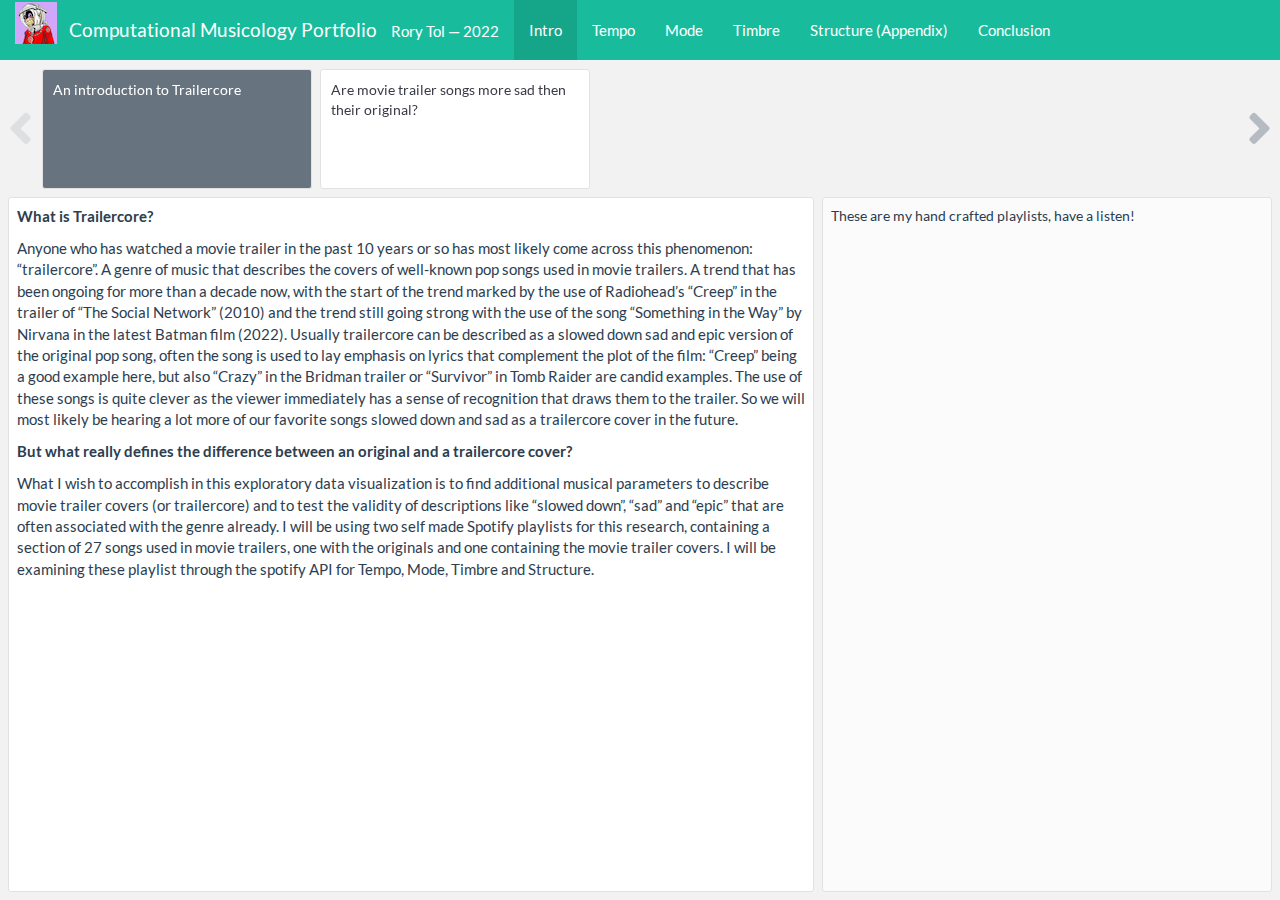
==== commit 04e75429: "fix frontpage" ====
--- a/index.html
+++ b/index.html
@@ -7,7 +7,7 @@
 <meta name="generator" content="pandoc" />
 <meta name="author" content="Rory Tol" />
 
-<meta name="date" content="2022-02-26" />
+<meta name="date" content="2022-01-01" />
 
 
 <title>Computational Musicology Portfolio</title>
@@ -800,6 +800,7 @@
 </style>
 
 
+<link rel="stylesheet" href="/Users/rori/Documents/UVA_3/Comp_Music/Computational-Musicology/Style.css" type="text/css" />
 
 </head>
 
@@ -821,7 +822,7 @@
 <span class="navbar-brand">
   Computational Musicology Portfolio
   <span class="navbar-author">
-    Rory Tol &mdash; 2022-02-26
+    Rory Tol &mdash; 2022
     </span>
 </span>
 
@@ -2644,6 +2645,7 @@
 <div id="an-introduction-to-trailercore" class="section level3"
 data-commentary-width="450">
 <h3>An introduction to Trailercore</h3>
+<p><strong>What is Trailercore?</strong></p>
 <p>Anyone who has watched a movie trailer in the past 10 years or so has
 most likely come across this phenomenon: “trailercore”. A genre of music
 that describes the covers of well-known pop songs used in movie
@@ -2661,7 +2663,7 @@
 hearing a lot more of our favorite songs slowed down and sad as a
 trailercore cover in the future.</p>
 <p><strong>But what really defines the difference between an original
-and a trailercore cover? </strong></p>
+and a trailercore cover?</strong></p>
 <p>What I wish to accomplish in this exploratory data visualization is
 to find additional musical parameters to describe movie trailer covers
 (or trailercore) and to test the validity of descriptions like “slowed
@@ -2673,9 +2675,9 @@
 Timbre and Structure.</p>
 <hr />
 <p>These are my hand crafted playlists, have a listen!</p>
-<iframe src="https://open.spotify.com/embed/playlist/56quBtqjxzHDuphoB8GdP0?utm_source=generator&amp;theme=0" width="10%" height="30" frameBorder="0" allowfullscreen allow="autoplay; clipboard-write; encrypted-media; fullscreen; picture-in-picture">
+<iframe style="border-radius:12px" src="https://open.spotify.com/embed/playlist/56quBtqjxzHDuphoB8GdP0?utm_source=generator" width="50%" height="380" frameBorder="0" allowfullscreen allow="autoplay; clipboard-write; encrypted-media; fullscreen; picture-in-picture">
 </iframe>
-<iframe src="https://open.spotify.com/embed/playlist/4sonZikgqtbefZyJy9mMl0?utm_source=generator&amp;theme=0" width="10%" height="30" frameBorder="0" allowfullscreen allow="autoplay; clipboard-write; encrypted-media; fullscreen; picture-in-picture">
+<iframe style="border-radius:12px" src="https://open.spotify.com/embed/playlist/4sonZikgqtbefZyJy9mMl0?utm_source=generator" width="50%" height="380" frameBorder="0" allowfullscreen allow="autoplay; clipboard-write; encrypted-media; fullscreen; picture-in-picture">
 </iframe>
 </div>
 <div id="are-movie-trailer-songs-more-sad-then-their-original"
@@ -2796,7 +2798,7 @@
 <div class="knitr-options" data-fig-width="576" data-fig-height="460">
 
 </div>
-<p><img src="/Users/rori/Documents/UVA_3/Comp_Music/Plots/Nirvanamoretime.png" width="60%" data-figure-id=fig4 /><img src="/Users/rori/Documents/UVA_3/Comp_Music/Plots/BatmanTempo.png" width="60%" data-figure-id=fig4 /></p>
+<p><img src="Plots/Nirvanamoretime.png" width="60%" data-figure-id=fig4 /><img src="Plots/BatmanTempo.png" width="60%" data-figure-id=fig4 /></p>
 <hr />
 <p><strong>Why is “Something In The Way” an outlier?</strong></p>
 <p>This track was definitely not one of the outliers when it came to
@@ -2866,9 +2868,10 @@
 scale. Which would be a perfect explanation for the loss of valence.
 However, its a relatively little percentage of the playlist that have
 converged to minor, and the largest part of the trailercore tracks are
-still in major key! There have to be more ways of influencing the
-valence of a song through changing its tonality. Lets take a closer
-look.</p>
+still in major key! On top of that, there are instances where cover
+songs remain in the minor key but still feel sadder than their original.
+There have to be more ways of influencing the valence of a song than
+through changing its tonality. Lets take a closer look.</p>
 </div>
 <div id="how-can-a-minor-song-still-seem-sadder" class="section level3"
 data-commentary-width="450">
@@ -2904,7 +2907,8 @@
 This could possibly explain why Spotify correctly labeled the mode of
 the cover but not the original, as the original avoids the use of the
 semitones in its mode which makes it harder to place which mode the song
-is in.</p>
+is in. Another way of using the mode of a song is through the chords
+that are played, so lets plot a chordogram!</p>
 </div>
 <div id="chordogram" class="section level3" data-commentary-width="400">
 <h3>Chordogram</h3>
@@ -2913,6 +2917,28 @@
 </div>
 <p><img src="index_files/figure-html/unnamed-chunk-4-1.png" width="576" data-figure-id=fig6 /></p>
 <hr />
+<p><strong>Examining the plot</strong></p>
+<p>The verse of the original Wonderwall song has these 4 chords in them:
+Em - G - D - Asus. As we can see in the plot, the cover version starts
+clearly with a F#m. Then the algorithm has some difficulty discerning
+the a maj an min chord but through listening we find it is infact maj.
+Same goes for the E chord. And then the chordogram gets really hard to
+read. A trip to chordify.net will show us that the last chord of the
+loop is a Bm. However, I believe we may be limited by the chordograms
+options, if you look at the x axis of the plot there is no sus chord
+represented there. As the original Wonderwall has a sus chord at the end
+of the loop, it may very well be that the algorithm is confused about
+the nature of the chord because it does not have the option to classify
+it correctly. In the case that the Bm is in fact the final chord of the
+loop it may give some insight as why this version of the song sounds
+sadder than the original. As the Bm chord would cause more friction.
+Another mistake in the representation of the chordogram, is the fact
+that just like the chromagram it folds the y-axis so to fit all the
+chords once. This means that the information regarding the relative
+pitch of the cords is lost. If we look at the chordogram it looks as if
+the chords are rising. By listening to the track we hear that the chords
+gradually descend in pitch. A downward motive of chords is a valid
+explanation for any added feeling of sadness in the song.</p>
 <div class="knitr-options" data-fig-width="576" data-fig-height="460">
 
 </div>
@@ -2958,17 +2984,30 @@
 that the tracks have an equal amount of variate in loudness, or that the
 playlists are just very similarly loud.</p>
 </div>
-<div id="the-most-important-features-1" class="section level3"
+<div id="tempo-as-a-coefficient" class="section level3"
 data-commentary-width="450">
-<h3>The most important features</h3>
+<h3>Tempo as a coefficient</h3>
 <div class="knitr-options" data-fig-width="576" data-fig-height="460">
 
 </div>
 <p><img src="index_files/figure-html/PLOR%20using%20most%20important%20features%20to%20differentiate%20playlists-1.png" width="576" data-figure-id=fig9 /></p>
 <hr />
-<p><strong>Timbre as a coefficient</strong></p>
-<p>I’ve plotted the corrected tempo next to all timbre coefficients to
-show how the shape indicates that it would be a valuable feature.</p>
+<p><strong>Tempo as a coefficient</strong></p>
+<p>In the violin plot on the bottom all the timbre coefficients for the
+two playlists are showed next to each other. As we could see in the
+previous slide, some of these coefficients are better at discerning the
+two playlist than others. I’ve plotted the corrected tempo next to all
+timbre coefficients to show how the shape indicates that it would be a
+valuable feature. Take for instance the coefficient c04, rated number 3
+in importance. If we compare the shapes with the violin plot for the
+corrected tempo we find that the tempo plot has a lot less overlap.
+Which translates to it being a more usefull parameter to keep the two
+playlists apart.</p>
+<p>In the top right we see how well the valence and c02 parameters
+combined could work to label the two playlists. However we still have
+the problem that we don’t know what the timbre coefficients mean
+exactly. Lets take one of the outliers in the plot and see what we can
+make of its coeficients.</p>
 </div>
 <div id="closer-look-at-the-timbre-coefficients" class="section level3"
 data-commentary-width="450">
@@ -2995,10 +3034,14 @@
 this happening as the initial drum gets doubled with an additional kick.
 Every time the melody is played by the synth the c02 lights up on the
 plot.</p>
-</div>
-</div>
-<div id="structure-old-corpus" class="section level1 storyboard">
-<h1 class="storyboard">Structure (old corpus)</h1>
+<p>If we were to plot and listen to all of the song in the two playlists
+we might get a better idea of what the timbre coefficients entail.
+However, this is a lengthy and tedious endeavour that seems beyond the
+requirements for this research.</p>
+</div>
+</div>
+<div id="structure-appendix" class="section level1 storyboard">
+<h1 class="storyboard">Structure (Appendix)</h1>
 <div id="the-structure-of-pop-music" class="section level3"
 data-commentary-width="400">
 <h3>The structure of pop music</h3>
@@ -3046,21 +3089,63 @@
 song “Amsterdam” where there seems to be two bridges. The two outliers
 are plotted in a chroma self-similarity matrix on the next page so we
 can take a closer look at the pitch information to see if we can find a
-reason for their divergence.</p>
+reason for their divergence. What we are interested in is to see if the
+bridge is also the most notable feature in these plots.</p>
 </div>
 <div id="can-we-eleborate-structures-with-the-chromagram"
-class="section level3">
+class="section level3" data-commentary-width="400">
 <h3>Can We Eleborate Structures With the Chromagram?</h3>
 <div class="knitr-options" data-fig-width="576" data-fig-height="460">
 
 </div>
-<p><img src="/Users/rori/Documents/UVA_3/Comp_Music/Plots/JEBLIK.png" width="60%" data-figure-id=fig13 /><img src="/Users/rori/Documents/UVA_3/Comp_Music/Plots/AMsterdam.png" width="60%" data-figure-id=fig13 /></p>
+<p><img src="Plots/JEBLIK.png" width="60%" data-figure-id=fig13 /><img src="Plots/AMsterdam.png" width="60%" data-figure-id=fig13 /></p>
 <hr />
 <p><strong>Explaining the plot:</strong></p>
-<p>If we look at the chromagram self-similaritymatrix of both songs, it
-immediately becomes clear that there is a lot of repetition. What we are
-interested in is to see how the bridge</p>
+<p>If we look at the chromagram self-similarity matrix of both songs, it
+immediately becomes clear that there is a lot of repetition in both
+songs. In a chroma self-similarity matrix melodic lines throughout the
+song can be similar to one another. As a result, a path (or stripe) of
+high similarity running parallel to the main diagonal becomes visible in
+the self similarity matrix. In other words, repetitive properties
+correspond to path-like structures. The blocks that are visible in the
+plot correspond to entire parts of the music being similar. Due to both
+pop songs making heavy use of loops that are repeated throughout the
+entire song we see a lot of horizontal and vertical lines creating
+blocks. With the most notable change being, once again, the bridge.</p>
+</div>
+</div>
+<div id="conclusion" class="section level1 storyboard">
+<h1 class="storyboard">Conclusion</h1>
+<div id="what-have-i-found" class="section level3"
+data-commentary-width="400">
+<h3>What have I found?</h3>
+<p><strong>Concluding the research</strong></p>
+<p>For my research question: “What defines the difference between an
+original song and its trailercore cover?”, I have found a partial
+answer. Namely that, tempo, valence and the co2 timbre coefficient
+(whatever that may mean) are the best characteristics to discern the two
+genres. Of course, there is a lot more to it than that, but thanks to
+these features I have been able to make some of the descriptions of
+trailercore concrete. For instance, one of my sub questions: “Are movie
+trailer songs more sad then their original?” can be answered with a
+“generally speaking yes” due to the the plots of the valence and tempo
+features. However, I have found that the Spotify API still makes a lot
+of mistakes, which really jeopardizes the reliability of my findings. I
+have managed to correct most of the tempo labeling done by the Spotify
+algorithm, however I am aware that there still might be some errors in
+the data. Lastly, I’d like to state my disappointment in the vagueness
+of the timbre coefficients as Spotify has cloaked their properties in
+secrecy. Timbre is an interesting part of my research as most cover
+versions adapt the orchestral sounds known to movie theaters. Due to the
+lack of description provided by Spotify there is very little I can say
+about the coefficients musically.</p>
 <hr />
+<p><strong>References </strong></p>
+<p>Burgoyne, J.A. 2022. “Computational Musicology Course Materials.”
+University of Amsterdam.</p>
+<p>Spotify. 2022. “Spotify Web Api.” <a
+href="https://developer.spotify.com/documentation/web-api/"
+class="uri">https://developer.spotify.com/documentation/web-api/</a>.</p>
 </div>
 </div>
 
